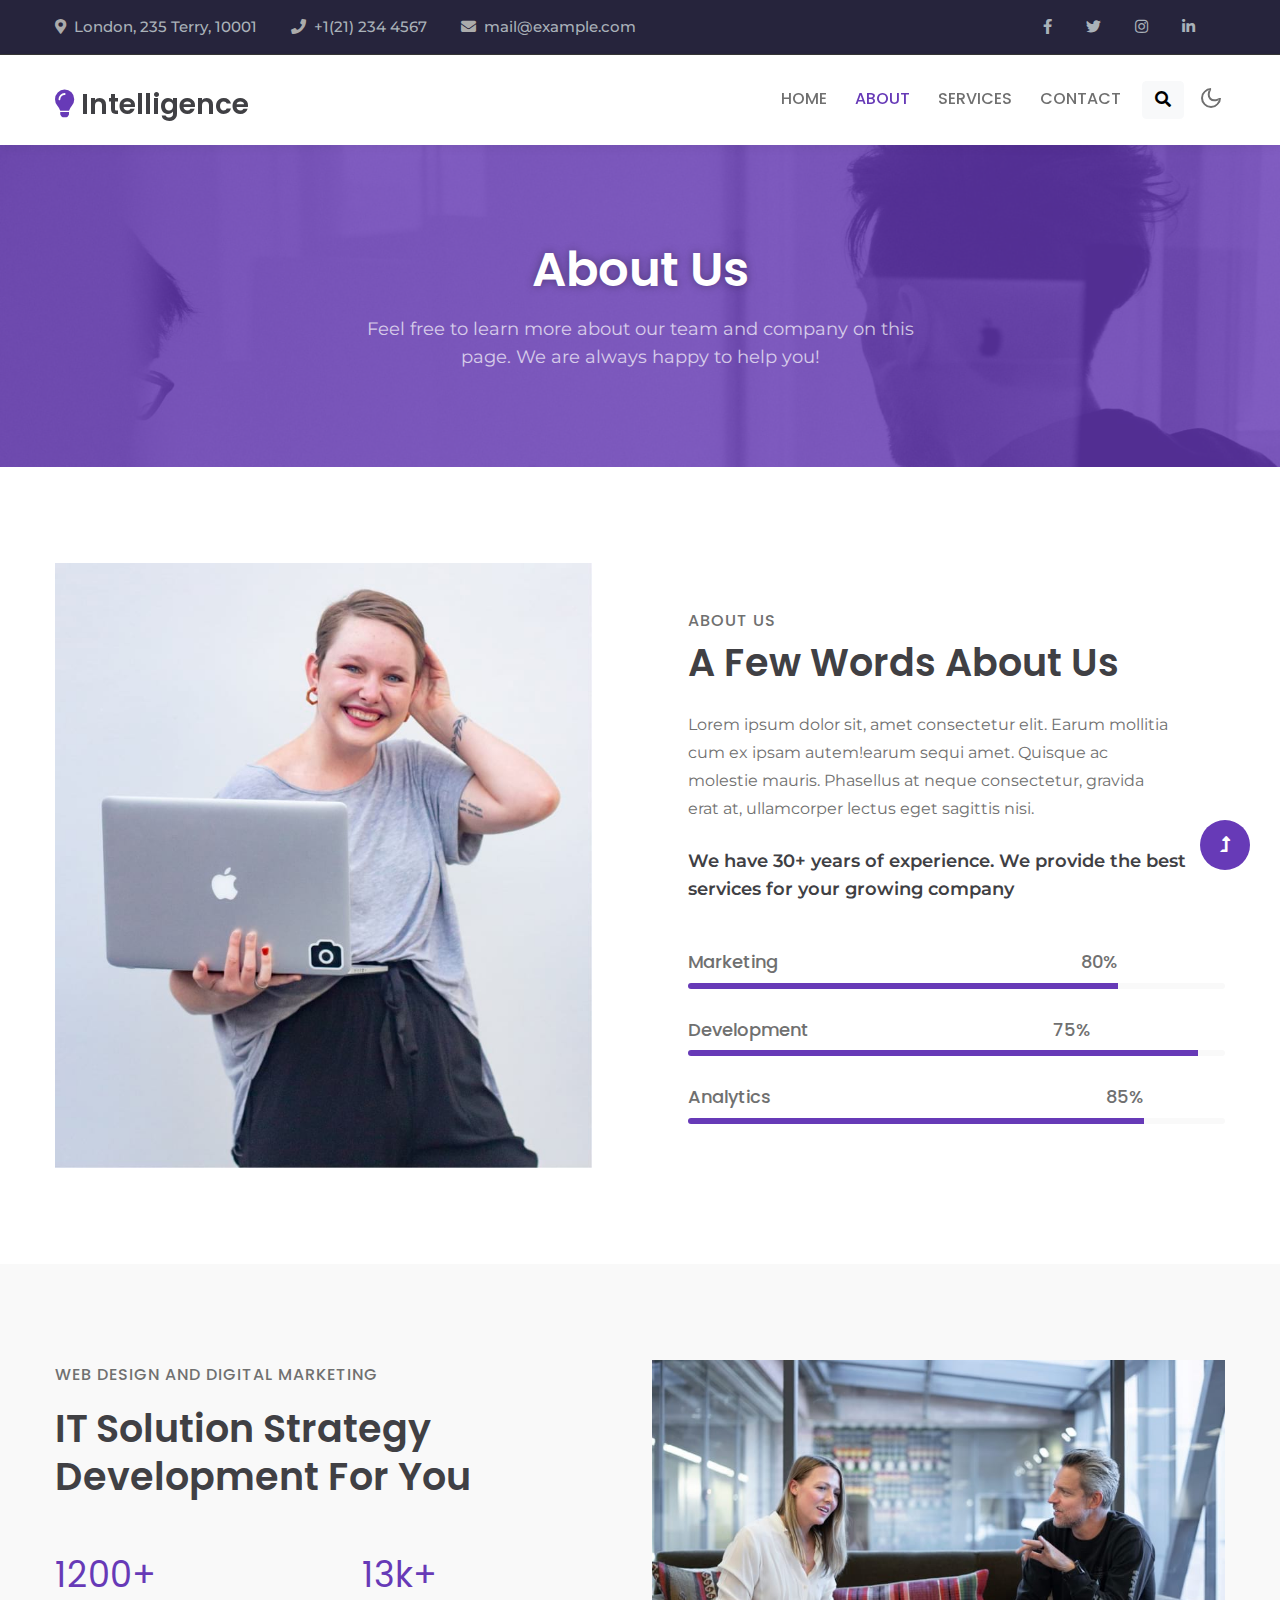
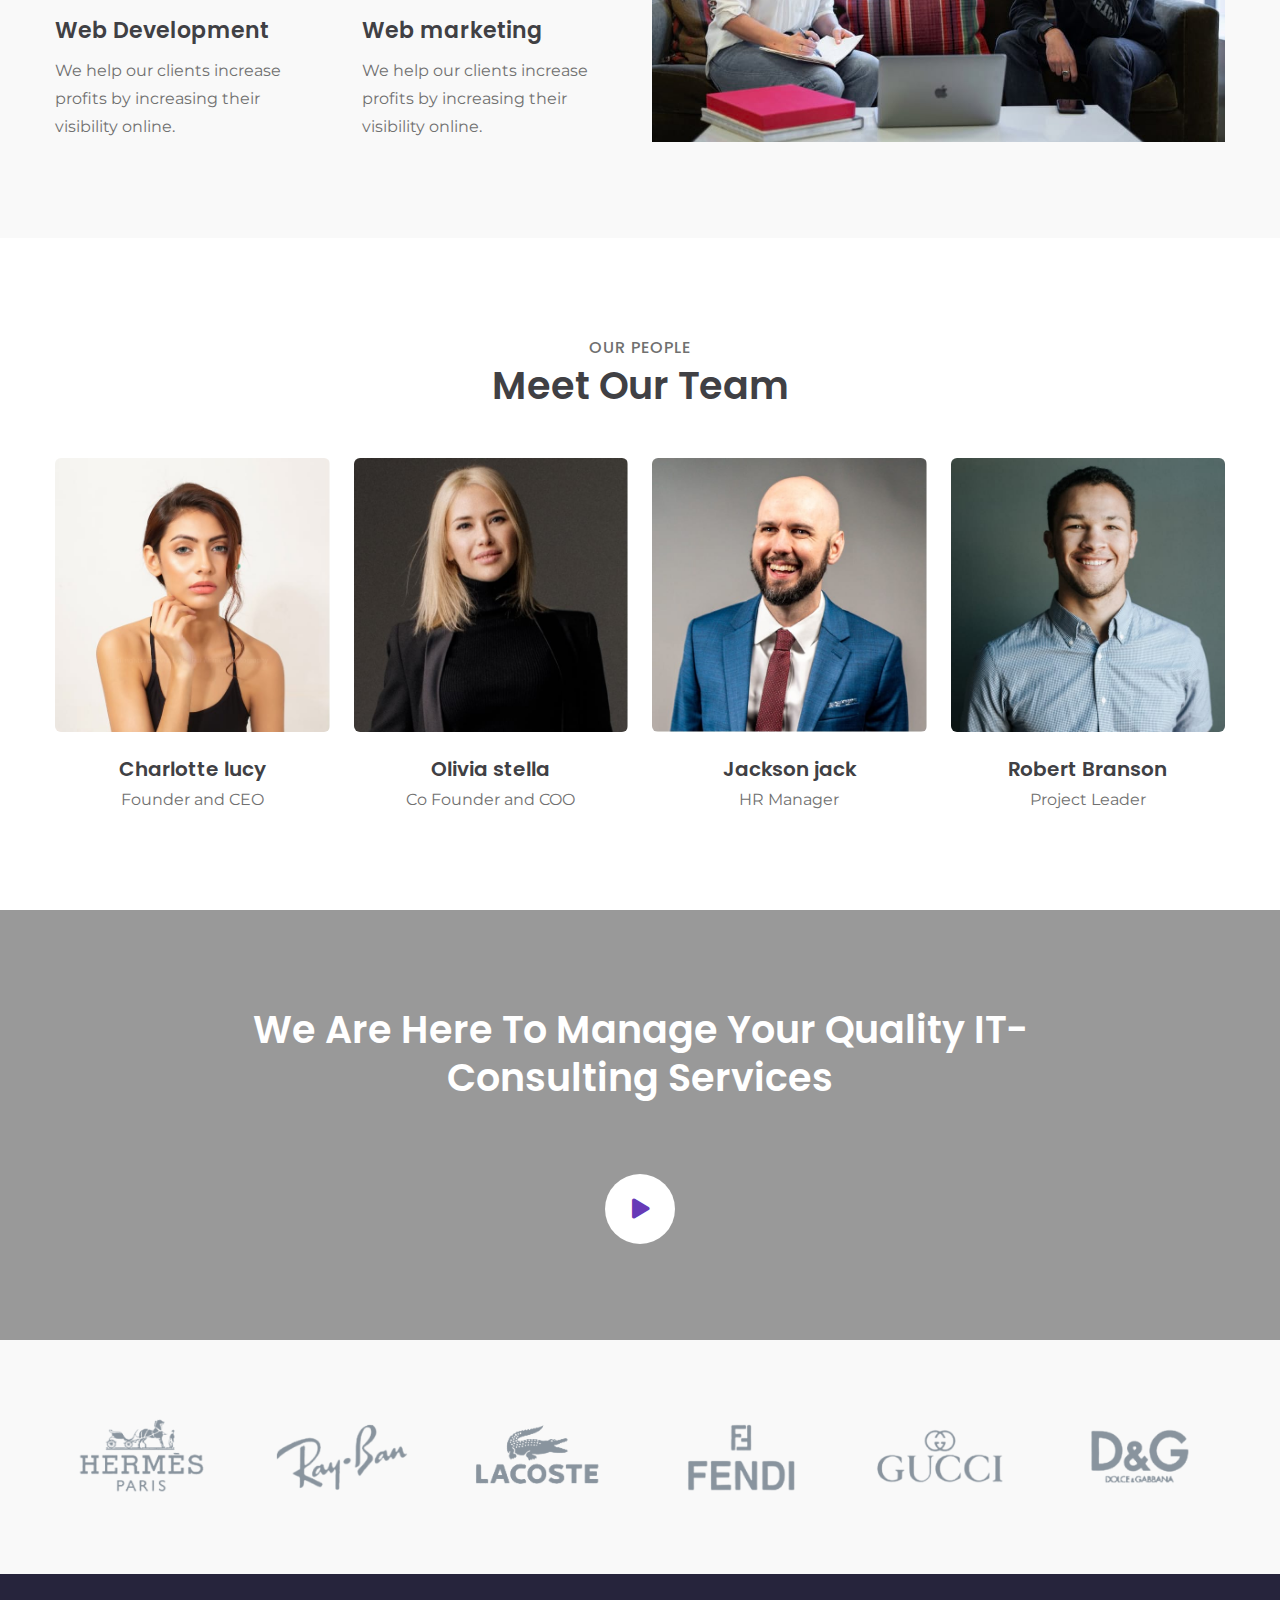
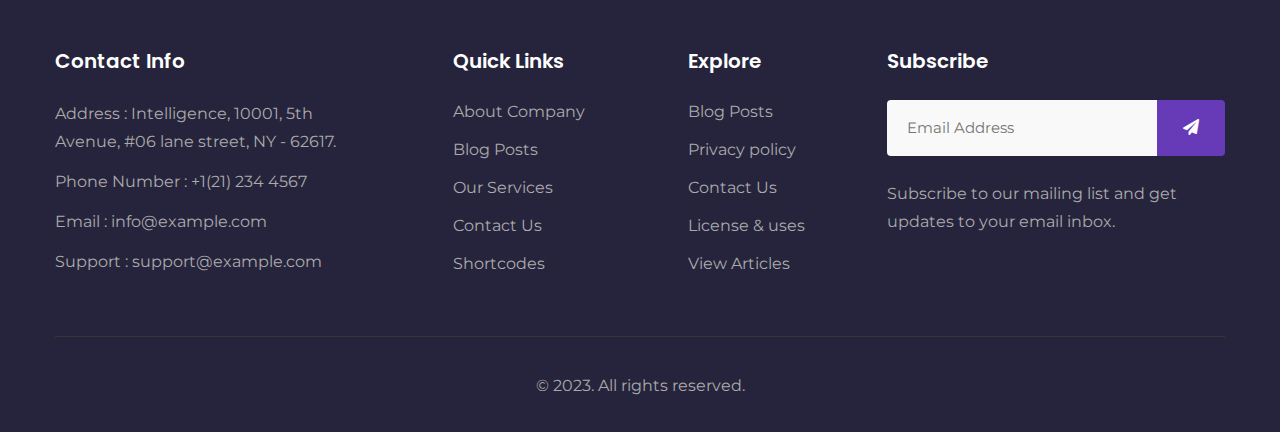
==== about.html @ ef7757e8 "first commit" ====
<!doctype html>
<html lang="en">

<head>
    <!-- Required meta tags -->
    <meta charset="utf-8">
    <meta name="viewport" content="width=device-width, initial-scale=1, shrink-to-fit=no">
    <title>Yaks Capital</title>

    <!-- google-fonts -->
    <link href="//fonts.googleapis.com/css2?family=Montserrat:wght@300;400;600&display=swap" rel="stylesheet">
    <link href="//fonts.googleapis.com/css2?family=Poppins:wght@200;300;500;700;900&display=swap"
        rel="stylesheet">
    <!-- //google-fonts -->

    <!-- Template CSS Style link -->
    <link rel="stylesheet" href="assets/css/style-liberty.css">

</head>

<body>

<!-- top header -->
<section class="w3l-top-header">
    <div class="container">
        <div class="top-content-w3ls d-flex align-items-center justify-content-between">
            <div class="top-headers">
                <ul>
                    <li>
                        <i class="fa fa-map-marker-alt"></i><a href="#address">London, 235 Terry, 10001</a>
                    </li>
                    <li>
                        <i class="fa fa-phone"></i><a href="tel:+1(21) 234 4567">+1(21) 234 4567</a>
                    </li>
                    <li>
                        <i class="fa fa-envelope"></i><a href="mailto:mail@example.com">mail@example.com</a>
                    </li>
                </ul>
            </div>
            <div class="top-headers top-headers-2">
                <ul>
                    <li>
                        <a href="#facebook"><span class="fab fa-facebook-f"></span></a>
                    </li>
                    <li>
                        <a href="#twitter"><span class="fab fa-twitter"></span></a>
                    </li>
                    <li>
                        <a href="#instagram"><span class="fab fa-instagram"></span></a>
                </li>
                <li class=" mr-0">
                        <a href="#linkedin"><span class="fab fa-linkedin-in"></span></a>
                    </li>
                </ul>
            </div>
        </div>
    </div>
</section>
<!-- //top header -->

<!--header-->
<header id="site-header" class="fixed-top">
    <div class="container">
        <nav class="navbar navbar-expand-lg stroke">
            <h1>
                <a class="navbar-brand" href="index.html">
                    <span class="fa fa-lightbulb"></span> Intelligence
                </a>
            </h1>
            <!-- if logo is image enable this   
            <a class="navbar-brand" href="#index.html">
                <img src="image-path" alt="Your logo" title="Your logo" style="height:35px;" />
            </a> -->
            <button class="navbar-toggler  collapsed bg-gradient" type="button" data-bs-toggle="collapse"
                data-bs-target="#navbarTogglerDemo02" aria-controls="navbarTogglerDemo02" aria-expanded="false"
                aria-label="Toggle navigation">
                <span class="navbar-toggler-icon fa icon-expand fa-bars"></span>
                <span class="navbar-toggler-icon fa icon-close fa-times"></span>
            </button>

            <div class="collapse navbar-collapse" id="navbarTogglerDemo02">
                <ul class="navbar-nav ms-lg-auto">
                    <li class="nav-item">
                        <a class="nav-link" href="index.html">Home <span class="sr-only">(current)</span></a>
                    </li>
                    <li class="nav-item active">
                        <a class="nav-link" href="about.html">About</a>
                    </li>
                    <li class="nav-item">
                        <a class="nav-link" href="services.html">Services</a>
                    </li>
                    <li class="nav-item">
                        <a class="nav-link" href="contact.html">Contact</a>
                    </li>

                    <!--/search-right-->
                    <ul class="header-search">
                        <li class="nav-item search-right">
                            <a href="#search" class="btn search-btn btn-light" title="search"><span class="fas fa-search" aria-hidden="true"></span></a>
                            <!-- search popup -->
                            <div id="search" class="pop-overlay">
                                <div class="popup">
                                    <h3 class="title-w3l two mb-4 text-left">Search Here</h3>
                                    <form action="#" method="GET" class="search-box d-sm-flex position-relative">
                                        <input type="search" placeholder="Enter Keyword here" name="search" required="required" autofocus="">
                                        <button type="submit" class="btn btn-style btn-primary"> Search</button>
                                    </form>
                                </div>
                                <a class="close" href="#close">×</a>
                            </div>
                            <!-- /search popup -->
                        </li>
                    </ul>
                    <!--//search-right-->
                </ul>
            </div>
            <!-- search button -->

            <!-- //search button -->

            <!-- toggle switch for light and dark theme -->
            <div class="cont-ser-position">
                <nav class="navigation">
                    <div class="theme-switch-wrapper">
                        <label class="theme-switch" for="checkbox">
                            <input type="checkbox" id="checkbox">
                            <div class="mode-container">
                                <i class="gg-sun"></i>
                                <i class="gg-moon"></i>
                            </div>
                        </label>
                    </div>
                </nav>
            </div>
            <!-- //toggle switch for light and dark theme -->
        </nav>
    </div>
</header>
<!--//header-->


<!-- about banner -->
<section class="w3l-about-breadcrumb text-center">
    <div class="breadcrumb-bg breadcrumb-bg-about py-5">
        <div class="container py-lg-5 py-md-4">
            <div class="banner-info-grid px-md-5">
                <h2 class="w3l-title-breadcrumb mb-3">About Us</h2>
                <p class="inner-page-para px-lg-5">Feel free to learn more about our team and company on this page. We are always happy to help you!</p>
            </div>
        </div>
    </div>
</section>
<!-- //about banner -->




<!-- About Section -->
<section class="w3l-content-6" id="skills">
    <div class="content-6-mian py-5">
        <div class="container py-lg-5 py-md-4 py-2">
            <div class="content-info-in row">
                <div class="content-gd col-lg-6 pe-lg-5">
                    <img src="assets/images/about4.jpg" alt="" class="img-fluid" />
                </div>
                <div class="content-gd col-lg-6 mt-lg-0 mt-5 align-self ps-lg-5">
                    <h6 class="w3l-title-small mb-1">About Us</h6>
                    <h3 class="w3l-title-main mb-lg-4 mb-3">A Few words about us</h3>
                    <p class="my-4 pe-lg-5">Lorem ipsum dolor sit, amet consectetur elit. Earum mollitia
                        cum ex ipsam autem!earum sequi amet. Quisque ac molestie mauris. Phasellus at neque
                        consectetur, gravida erat at, ullamcorper lectus eget sagittis nisi.</p>
                    <h5 class="w3l-subtitle mb-md-5 mb-4">We have 30+ years of experience. We provide the best services for your
                        growing company</h5>
                    <div class="progress-info info1">
                        <h6 class="progress-tittle">Marketing <span class="">80%</span></h6>
                        <div class="progress">
                            <div class="progress-bar progress-bar-striped" role="progressbar" style="width: 80%"
                                aria-valuenow="90" aria-valuemin="0" aria-valuemax="100">
                            </div>
                        </div>
                    </div>
                    <div class="progress-info info3">
                        <h6 class="progress-tittle">Development <span class="">75%</span>
                        </h6>
                        <div class="progress">
                            <div class="progress-bar progress-bar-striped" role="progressbar" style="width: 95%"
                                aria-valuenow="75" aria-valuemin="0" aria-valuemax="100">
                            </div>
                        </div>
                    </div>
                    <div class="progress-info info4 mb-0">
                        <h6 class="progress-tittle">Analytics <span class="">85%</span></h6>
                        <div class="progress">
                            <div class="progress-bar progress-bar-striped" role="progressbar" style="width: 85%"
                                aria-valuenow="95" aria-valuemin="0" aria-valuemax="100">
                            </div>
                        </div>
                    </div>
                </div>
            </div>
        </div>
    </div>
</section>
<!-- About Section -->


<section class="w3l-cwp py-5">
    <div class="container py-lg-5 py-md-4 py-2">
        <div class="row cwp23-content align-items-center">

            <div class="col-lg-6">
                <h5 class="w3l-title-small mb-3"> Web design and digital marketing </h5>
                <h3 class="w3l-title-main"> IT Solution Strategy Development for you </h3>

                <div class="cwp23-text-cols mt-lg-5 mt-4">

                    <div class="column">
                        <span><span class="counter mb-0">1200</span>+</span>
                        <h4>Web Development</h4>
                        <p>We help our clients increase profits by increasing their visibility online.</p>
                    </div>

                    <div class="column">
                        <span><span class="counter mb-0">13</span>k+</span>
                        <h4>Web marketing </h4>
                        <p>We help our clients increase profits by increasing their visibility online. </p>
                    </div>

                </div>
            </div>

            <div class="col-lg-6 cwp23-text align-self mt-lg-0 mt-md-5 mt-4 pr-md-3 pr-2">
                <img src="assets/images/about3.jpg" alt="" class="img-fluid">
            </div>
        </div>
    </div>
</section>


<!-- Team Section -->
<div class="team-area py-5" id="people">
    <div class="container py-lg-5 py-md-4 py-2">
        <div class="text-center">
            <h6 class="w3l-title-small"> Our People</h6>
            <h3 class="w3l-title-main"> Meet Our Team</h3>
        </div>
        <div class="row mt-lg-5 mt-4">
            <div class="col-lg-3 col-sm-6 col-xs-12">
                <div class="single-team">
                    <div class="img-area">
                        <img src="assets/images/team1.jpg" class="img-fluid" alt="">
                        <div class="social">
                            <ul class="list-inline">
                                <li><a href="#url"><i class="fab fa-facebook-f"></i></a></li>
                                <li><a href="#url"><i class="fab fa-twitter"></i></a></li>
                                <li><a href="#url"><i class="fab fa-pinterest"></i></a></li>
                            </ul>
                        </div>
                    </div>
                    <div class="img-text">
                        <h4>Charlotte lucy</h4>
                        <p>Founder and CEO</p>
                    </div>
                </div>
            </div>
            <div class="col-lg-3 col-sm-6 col-xs-12 mt-sm-0 mt-5">
                <div class="single-team">
                    <div class="img-area">
                        <img src="assets/images/team2.jpg" class="img-fluid" alt="">
                        <div class="social">
                            <ul class="list-inline">
                                <li><a href="#url"><i class="fab fa-facebook-f"></i></a></li>
                                <li><a href="#url"><i class="fab fa-twitter"></i></a></li>
                                <li><a href="#url"><i class="fab fa-linkedin-in"></i></a></li>
                            </ul>
                        </div>
                    </div>
                    <div class="img-text">
                        <h4>Olivia stella</h4>
                        <p>Co Founder and COO</p>
                    </div>
                </div>
            </div>
            <div class="col-lg-3 col-sm-6 col-xs-12 mt-lg-0 mt-5">
                <div class="single-team">
                    <div class="img-area">
                        <img src="assets/images/team3.jpg" class="img-fluid" alt="">
                        <div class="social">
                            <ul class="list-inline">
                                <li><a href="#url"><i class="fab fa-facebook-f"></i></a></li>
                                <li><a href="#url"><i class="fab fa-twitter"></i></a></li>
                                <li><a href="#url"><i class="fab fa-pinterest"></i></a></li>
                            </ul>
                        </div>
                    </div>
                    <div class="img-text">
                        <h4>Jackson jack</h4>
                        <p>HR Manager</p>
                    </div>
                </div>
            </div>
            <div class="col-lg-3 col-sm-6 col-xs-12 mt-lg-0 mt-5">
                <div class="single-team">
                    <div class="img-area">
                        <img src="assets/images/team4.jpg" class="img-fluid" alt="">
                        <div class="social">
                            <ul class="list-inline">
                                <li><a href="#url"><i class="fab fa-facebook-f"></i></a></li>
                                <li><a href="#url"><i class="fab fa-twitter"></i></a></li>
                                <li><a href="#url"><i class="fab fa-linkedin-in"></i></a></li>
                            </ul>
                        </div>
                    </div>
                    <div class="img-text">
                        <h4>Robert Branson</h4>
                        <p>Project Leader</p>
                    </div>
                </div>
            </div>
        </div>
    </div>
</div>
<!-- //Team Section -->


<section class="w3l-covers-14 py-5">
    <div class="container py-md-5 py-4">
        <div class="banner-play-w3 covers14-text text-center mx-auto" style="max-width:780px">
            <h3 class="w3l-title-main text-white">We Are Here To Manage
                your Quality IT-Consulting Services</h3>
            <div class="video-section mt-5 pt-lg-4">
                <!--//video-->
                <a href="#small-dialog" class="popup-with-zoom-anim play-view text-center pl-3">
                    <span class="video-play-icon">
                        <span class="fa fa-play"></span>
                    </span>
                </a>
                <!-- dialog itself, mfp-hide class is required to make dialog hidden -->
                <div id="small-dialog" class="zoom-anim-dialog mfp-hide">
                    <iframe src="https://player.vimeo.com/video/236931378" frameborder="0"
                        allow="autoplay; fullscreen" allowfullscreen></iframe>
                </div>
                <!--//video-->
            </div>
        </div>
    </div>
</section>


<!-- Company logos -->
<section class="company-logos ">
    <div class="container py-md-4">
        <div class="row py-5 justify-content-center">
            <div class="col-lg-2 col-md-3 col-4">
                <a href="#url">
                    <img src="assets/images/brand1.png" alt="" class="img-fluid">
                </a>
            </div>
            <div class="col-lg-2 col-md-3 col-4">
                <a href="#url">
                    <img src="assets/images/brand2.png" alt="" class="img-fluid">
                </a>
            </div>
            <div class="col-lg-2 col-md-3 col-4">
                <a href="#url">
                    <img src="assets/images/brand6.png" alt="" class="img-fluid">
                </a>
            </div>
            <div class="col-lg-2 col-md-3 col-4 mt-md-0 mt-4">
                <a href="#url">
                    <img src="assets/images/brand3.png" alt="" class="img-fluid">
                </a>
            </div>
            <div class="col-lg-2 col-md-3 col-4 mt-lg-0 mt-4">
                <a href="#url">
                    <img src="assets/images/brand4.png" alt="" class="img-fluid">
                </a>
            </div>
            <div class="col-lg-2 col-md-3 col-4 mt-lg-0 mt-4">
                <a href="#url">
                    <img src="assets/images/brand5.png" alt="" class="img-fluid">
                </a>
            </div>
        </div>
    </div>
</section>
<!-- //Company logos -->


<!-- footer block -->
<footer class="w3l-footer-29-main">
    <div class="footer-29 pt-5 pb-4">
        <div class="container pt-md-4">
            <div class="row footer-top-29">
                <div class="col-lg-4 col-md-6 footer-list-29">
                    <h6 class="footer-title-29">Contact Info </h6>
                    <p class="mb-2 pe-xl-5">Address : Intelligence, 10001, 5th Avenue, #06 lane street, NY - 62617.
                    </p>
                    <p class="mb-2">Phone Number : <a href="tel:+1(21) 234 4567">+1(21) 234 4567</a></p>
                    <p class="mb-2">Email : <a href="mailto:info@example.com">info@example.com</a></p>
                    <p class="mb-2">Support : <a href="mailto:support@example.com">support@example.com</a></p>
                </div>
                <div class="col-lg-2 col-md-3 col-6 footer-list-29 mt-md-0 mt-4">
                    <ul>
                        <h6 class="footer-title-29">Quick Links</h6>
                        <li><a href="about.html">About Company</a></li>
                        <li><a href="#blog">Blog Posts</a></li>
                        <li><a href="services.html">Our Services</a></li>
                        <li><a href="contact.html">Contact Us</a></li>
                        <li><a href="#shortcodes">Shortcodes</a></li>
                    </ul>
                </div>
                <div class="col-lg-2 col-md-3 col-6 ps-lg-5 ps-lg-4 footer-list-29 mt-md-0 mt-4">
                    <ul>
                        <h6 class="footer-title-29">Explore</h6>
                        <li><a href="#blog">Blog Posts</a></li>
                        <li><a href="#privacy">Privacy policy</a></li>
                        <li><a href="contact.html">Contact Us</a></li>
                        <li><a href="#license">License & uses</a></li>
                        <li><a href="#blog">View Articles</a></li>
                    </ul>
                </div>
                <div class="col-lg-4 col-md-6 footer-list-29 mt-lg-0 mt-4 ps-lg-5">
                    <h6 class="footer-title-29">Subscribe</h6>
                    <form action="#" class="subscribe d-flex" method="post">
                        <input type="email" name="email" placeholder="Email Address" required="">
                        <button class="button-style"><span class="fa fa-paper-plane"
                                aria-hidden="true"></span></button>
                    </form>
                    <p class="mt-4">Subscribe to our mailing list and get updates to your email inbox.</p>
                </div>
            </div>
            <!-- copyright -->
            <p class="copy-footer-29 text-center mt-5 pb-2">© 2023. All rights reserved. </p>
            <!-- //copyright -->
        </div>
    </div>
</footer>
<!-- //footer block -->




<!-- Js scripts -->
<!-- move top -->
<button onclick="topFunction()" id="movetop" title="Go to top">
    <span class="fas fa-level-up-alt" aria-hidden="true"></span>
</button>
<script>
    // When the user scrolls down 20px from the top of the document, show the button
    window.onscroll = function () {
        scrollFunction()
    };

    function scrollFunction() {
        if (document.body.scrollTop > 20 || document.documentElement.scrollTop > 20) {
            document.getElementById("movetop").style.display = "block";
        } else {
            document.getElementById("movetop").style.display = "none";
        }
    }

    // When the user clicks on the button, scroll to the top of the document
    function topFunction() {
        document.body.scrollTop = 0;
        document.documentElement.scrollTop = 0;
    }
</script>
<!-- //move top -->

<!-- common jquery plugin -->
<script src="assets/js/jquery-3.3.1.min.js"></script>
<!-- //common jquery plugin -->

<!-- theme switch js (light and dark)-->
<script src="assets/js/theme-change.js"></script>
<!-- //theme switch js (light and dark)-->

<!--/stats-number-counter-->
<script src="assets/js/jquery.waypoints.min.js"></script>
<script src="assets/js/jquery.countup.js"></script>
<script>
    $('.counter').countUp();

</script>
<!--//stats-number-counter-->

<!--/owlcarousel-->
<script src="assets/js/owl.carousel.js"></script>
<!-- //tesimonials-->
<script>
    $(document).ready(function() {
        $("#owl-demo1").owlCarousel({
            loop: true,
            nav: false,
            responsiveClass: true,
            responsive: {
                0: {
                    items: 1,
                    nav: false
                },
                736: {
                    items: 1,
                    nav: false
                }
            }
        })
    })

</script>
<!-- //tesimonials-->

<!-- magnific popup -->
<script src="assets/js/jquery.magnific-popup.min.js"></script>
<script>
    $(document).ready(function () {
        $('.popup-with-zoom-anim').magnificPopup({
            type: 'inline',

            fixedContentPos: false,
            fixedBgPos: true,

            overflowY: 'auto',

            closeBtnInside: true,
            preloader: false,

            midClick: true,
            removalDelay: 300,
            mainClass: 'my-mfp-zoom-in'
        });

        $('.popup-with-move-anim').magnificPopup({
            type: 'inline',

            fixedContentPos: false,
            fixedBgPos: true,

            overflowY: 'auto',

            closeBtnInside: true,
            preloader: false,

            midClick: true,
            removalDelay: 300,
            mainClass: 'my-mfp-slide-bottom'
        });
    });
</script>
<!-- //magnific popup -->

<!-- MENU-JS -->
<script>
    $(window).on("scroll", function () {
        var scroll = $(window).scrollTop();

        if (scroll >= 80) {
            $("#site-header").addClass("nav-fixed");
        } else {
            $("#site-header").removeClass("nav-fixed");
        }
    });

    //Main navigation Active Class Add Remove
    $(".navbar-toggler").on("click", function () {
        $("header").toggleClass("active");
    });
    $(document).on("ready", function () {
        if ($(window).width() > 991) {
            $("header").removeClass("active");
        }
        $(window).on("resize", function () {
            if ($(window).width() > 991) {
                $("header").removeClass("active");
            }
        });
    });
</script>
<!-- //MENU-JS -->

<!-- disable body scroll which navbar is in active -->
<script>
    $(function () {
        $('.navbar-toggler').click(function () {
            $('body').toggleClass('noscroll');
        })
    });
</script>
<!-- //disable body scroll which navbar is in active -->

<!--bootstrap-->
<script src="assets/js/bootstrap.min.js"></script>
<!-- //bootstrap-->
<!-- //Js scripts -->

</body>

</html>
---- assets/css/style-liberty.css ----
@charset "UTF-8";

:root {
  --bs-blue: #0d6efd;
  --bs-indigo: #6610f2;
  --bs-purple: #6f42c1 --bs-pink: #d63384;
  --bs-red: #dc3545;
  --bs-orange: #fd7e14;
  --bs-yellow: #ffc107;
  --bs-green: #198754;
  --bs-teal: #20c997;
  --bs-cyan: #0dcaf0;
  --bs-white: #fff;
  --bs-gray: #6c757d;
  --bs-gray-dark: #343a40;
  --bs-primary: #0d6efd;
  --bs-secondary: #6c757d;
  --bs-success: #198754;
  --bs-info: #0dcaf0;
  --bs-warning: #ffc107;
  --bs-danger: #dc3545;
  --bs-light: #f8f9fa;
  --bs-dark: #212529;
  --bs-font-sans-serif: system-ui, -apple-system, "Segoe UI", Roboto, "Helvetica Neue", Arial, "Noto Sans", "Liberation Sans", sans-serif, "Apple Color Emoji", "Segoe UI Emoji", "Segoe UI Symbol", "Noto Color Emoji";
  --bs-font-monospace: SFMono-Regular, Menlo, Monaco, Consolas, "Liberation Mono", "Courier New", monospace;
  --bs-gradient: linear-gradient(180deg, rgba(255, 255, 255, 0.15), rgba(255, 255, 255, 0))
}

*,
::after,
::before {
  box-sizing: border-box
}

@media (prefers-reduced-motion:no-preference) {
  :root {
    scroll-behavior: smooth
  }
}

body {
  margin: 0;
  font-family: 'Montserrat', sans-serif;
  font-size: 1rem;
  font-weight: 400;
  line-height: 1.5;
  color: #212529;
  background-color: #fff;
  -webkit-text-size-adjust: 100%;
  -webkit-tap-highlight-color: transparent
}

hr {
  margin: 1rem 0;
  color: inherit;
  background-color: currentColor;
  border: 0;
  opacity: .25
}

hr:not([size]) {
  height: 1px
}

.h1,
.h2,
.h3,
.h4,
.h5,
.h6,
h1,
h2,
h3,
h4,
h5,
h6 {
  margin-top: 0;
  margin-bottom: .5rem;
  font-weight: 700;
  line-height: 1.2
}

.h1,
h1 {
  font-size: calc(1.375rem + 1.5vw)
}

@media (min-width:1200px) {

  .h1,
  h1 {
    font-size: 2.5rem
  }
}

.h2,
h2 {
  font-size: calc(1.325rem + .9vw)
}

@media (min-width:1200px) {

  .h2,
  h2 {
    font-size: 2rem
  }
}

.h3,
h3 {
  font-size: calc(1.3rem + .6vw)
}

@media (min-width:1200px) {

  .h3,
  h3 {
    font-size: 1.75rem
  }
}

.h4,
h4 {
  font-size: calc(1.275rem + .3vw)
}

@media (min-width:1200px) {

  .h4,
  h4 {
    font-size: 1.5rem
  }
}

.h5,
h5 {
  font-size: 1.25rem
}

.h6,
h6 {
  font-size: 1rem
}

p {
  margin-top: 0;
  margin-bottom: 1rem
}

abbr[data-bs-original-title],
abbr[title] {
  -webkit-text-decoration: underline dotted;
  text-decoration: underline dotted;
  cursor: help;
  -webkit-text-decoration-skip-ink: none;
  text-decoration-skip-ink: none
}

address {
  margin-bottom: 1rem;
  font-style: normal;
  line-height: inherit
}

ol,
ul {
  padding-left: 2rem
}

dl,
ol,
ul {
  margin-top: 0;
  margin-bottom: 1rem
}

ol ol,
ol ul,
ul ol,
ul ul {
  margin-bottom: 0
}

dt {
  font-weight: 700
}

dd {
  margin-bottom: .5rem;
  margin-left: 0
}

blockquote {
  margin: 0 0 1rem
}

b,
strong {
  font-weight: bolder
}

.small,
small {
  font-size: .875em
}

.mark,
mark {
  padding: .2em;
  background-color: #fcf8e3
}

sub,
sup {
  position: relative;
  font-size: .75em;
  line-height: 0;
  vertical-align: baseline
}

sub {
  bottom: -.25em
}

sup {
  top: -.5em
}

a {
  color: var(--primary-color);
  text-decoration: underline;

}

a:hover {
  color: var(--primary-color);
}

a:not([href]):not([class]),
a:not([href]):not([class]):hover {
  color: inherit;
  text-decoration: none
}

code,
kbd,
pre,
samp {
  font-family: 'Sarabun', sans-serif;
  font-size: 1em;
  direction: ltr;
  unicode-bidi: bidi-override
}

pre {
  display: block;
  margin-top: 0;
  margin-bottom: 1rem;
  overflow: auto;
  font-size: .875em
}

pre code {
  font-size: inherit;
  color: inherit;
  word-break: normal
}

code {
  font-size: .875em;
  color: #d63384;
  word-wrap: break-word
}

a>code {
  color: inherit
}

kbd {
  padding: .2rem .4rem;
  font-size: .875em;
  color: #fff;
  background-color: #212529;
  border-radius: .2rem
}

kbd kbd {
  padding: 0;
  font-size: 1em;
  font-weight: 700
}

figure {
  margin: 0 0 1rem
}

img,
svg {
  vertical-align: middle
}

table {
  caption-side: bottom;
  border-collapse: collapse
}

caption {
  padding-top: .5rem;
  padding-bottom: .5rem;
  color: #6c757d;
  text-align: left
}

th {
  text-align: inherit;
  text-align: -webkit-match-parent
}

tbody,
td,
tfoot,
th,
thead,
tr {
  border-color: inherit;
  border-style: solid;
  border-width: 0
}

label {
  display: inline-block
}

button {
  border-radius: 0
}

button:focus:not(:focus-visible) {
  outline: 0
}

button,
input,
optgroup,
select,
textarea {
  margin: 0;
  font-family: 'Montserrat', sans-serif;
  font-size: inherit;
  line-height: inherit
}

button,
select {
  text-transform: none
}

[role=button] {
  cursor: pointer
}

select {
  word-wrap: normal
}

select:disabled {
  opacity: 1
}

[list]::-webkit-calendar-picker-indicator {
  display: none
}

[type=button],
[type=reset],
[type=submit],
button {
  -webkit-appearance: button
}

[type=button]:not(:disabled),
[type=reset]:not(:disabled),
[type=submit]:not(:disabled),
button:not(:disabled) {
  cursor: pointer
}

::-moz-focus-inner {
  padding: 0;
  border-style: none
}

textarea {
  resize: vertical
}

fieldset {
  min-width: 0;
  padding: 0;
  margin: 0;
  border: 0
}

legend {
  float: left;
  width: 100%;
  padding: 0;
  margin-bottom: .5rem;
  font-size: calc(1.275rem + .3vw);
  line-height: inherit
}

@media (min-width:1200px) {
  legend {
    font-size: 1.5rem
  }
}

legend+* {
  clear: left
}

::-webkit-datetime-edit-day-field,
::-webkit-datetime-edit-fields-wrapper,
::-webkit-datetime-edit-hour-field,
::-webkit-datetime-edit-minute,
::-webkit-datetime-edit-month-field,
::-webkit-datetime-edit-text,
::-webkit-datetime-edit-year-field {
  padding: 0
}

::-webkit-inner-spin-button {
  height: auto
}

[type=search] {
  outline-offset: -2px;
  -webkit-appearance: textfield
}

::-webkit-search-decoration {
  -webkit-appearance: none
}

::-webkit-color-swatch-wrapper {
  padding: 0
}

::file-selector-button {
  font: inherit
}

::-webkit-file-upload-button {
  font: inherit;
  -webkit-appearance: button
}

output {
  display: inline-block
}

iframe {
  border: 0
}

summary {
  display: list-item;
  cursor: pointer
}

progress {
  vertical-align: baseline
}

[hidden] {
  display: none !important
}

.lead {
  font-size: 1.25rem;
  font-weight: 300
}

.display-1 {
  font-size: calc(1.625rem + 4.5vw);
  font-weight: 300;
  line-height: 1.2
}

@media (min-width:1200px) {
  .display-1 {
    font-size: 5rem
  }
}

.display-2 {
  font-size: calc(1.575rem + 3.9vw);
  font-weight: 300;
  line-height: 1.2
}

@media (min-width:1200px) {
  .display-2 {
    font-size: 4.5rem
  }
}

.display-3 {
  font-size: calc(1.525rem + 3.3vw);
  font-weight: 300;
  line-height: 1.2
}

@media (min-width:1200px) {
  .display-3 {
    font-size: 4rem
  }
}

.display-4 {
  font-size: calc(1.475rem + 2.7vw);
  font-weight: 300;
  line-height: 1.2
}

@media (min-width:1200px) {
  .display-4 {
    font-size: 3.5rem
  }
}

.display-5 {
  font-size: calc(1.425rem + 2.1vw);
  font-weight: 300;
  line-height: 1.2
}

@media (min-width:1200px) {
  .display-5 {
    font-size: 3rem
  }
}

.display-6 {
  font-size: calc(1.375rem + 1.5vw);
  font-weight: 300;
  line-height: 1.2
}

@media (min-width:1200px) {
  .display-6 {
    font-size: 2.5rem
  }
}

.list-unstyled {
  padding-left: 0;
  list-style: none
}

.list-inline {
  padding-left: 0;
  list-style: none
}

.list-inline-item {
  display: inline-block
}

.list-inline-item:not(:last-child) {
  margin-right: .5rem
}

.initialism {
  font-size: .875em;
  text-transform: uppercase
}

.blockquote {
  margin-bottom: 1rem;
  font-size: 1.25rem
}

.blockquote> :last-child {
  margin-bottom: 0
}

.blockquote-footer {
  margin-top: -1rem;
  margin-bottom: 1rem;
  font-size: .875em;
  color: #6c757d
}

.blockquote-footer::before {
  content: "— "
}

.img-fluid {
  max-width: 100%;
  height: auto
}

.img-thumbnail {
  padding: .25rem;
  background-color: #fff;
  border: 1px solid #dee2e6;
  border-radius: .25rem;
  max-width: 100%;
  height: auto
}

.figure {
  display: inline-block
}

.figure-img {
  margin-bottom: .5rem;
  line-height: 1
}

.figure-caption {
  font-size: .875em;
  color: #6c757d
}

.container,
.container-fluid,
.container-lg,
.container-md,
.container-sm,
.container-xl,
.container-xxl {
  width: 100%;
  padding-right: var(--bs-gutter-x, .75rem);
  padding-left: var(--bs-gutter-x, .75rem);
  margin-right: auto;
  margin-left: auto
}

@media (min-width:576px) {

  .container,
  .container-sm {
    max-width: 540px
  }
}

@media (min-width:768px) {

  .container,
  .container-md,
  .container-sm {
    max-width: 720px
  }
}

@media (min-width:992px) {

  .container,
  .container-lg,
  .container-md,
  .container-sm {
    max-width: 960px
  }
}

@media (min-width:1200px) {

  .container,
  .container-lg,
  .container-md,
  .container-sm,
  .container-xl {
    max-width: 1140px
  }
}

@media (min-width:1400px) {

  .container,
  .container-lg,
  .container-md,
  .container-sm,
  .container-xl,
  .container-xxl {
    max-width: 1320px
  }
}

.row {
  --bs-gutter-x: 1.5rem;
  --bs-gutter-y: 0;
  display: flex;
  flex-wrap: wrap;
  margin-top: calc(var(--bs-gutter-y) * -1);
  margin-right: calc(var(--bs-gutter-x)/ -2);
  margin-left: calc(var(--bs-gutter-x)/ -2)
}

.row>* {
  flex-shrink: 0;
  width: 100%;
  max-width: 100%;
  padding-right: calc(var(--bs-gutter-x)/ 2);
  padding-left: calc(var(--bs-gutter-x)/ 2);
  margin-top: var(--bs-gutter-y)
}

.col {
  flex: 1 0 0%
}

.row-cols-auto>* {
  flex: 0 0 auto;
  width: auto
}

.row-cols-1>* {
  flex: 0 0 auto;
  width: 100%
}

.row-cols-2>* {
  flex: 0 0 auto;
  width: 50%
}

.row-cols-3>* {
  flex: 0 0 auto;
  width: 33.3333333333%
}

.row-cols-4>* {
  flex: 0 0 auto;
  width: 25%
}

.row-cols-5>* {
  flex: 0 0 auto;
  width: 20%
}

.row-cols-6>* {
  flex: 0 0 auto;
  width: 16.6666666667%
}

.col-auto {
  flex: 0 0 auto;
  width: auto
}

.col-1 {
  flex: 0 0 auto;
  width: 8.3333333333%
}

.col-2 {
  flex: 0 0 auto;
  width: 16.6666666667%
}

.col-3 {
  flex: 0 0 auto;
  width: 25%
}

.col-4 {
  flex: 0 0 auto;
  width: 33.3333333333%
}

.col-5 {
  flex: 0 0 auto;
  width: 41.6666666667%
}

.col-6 {
  flex: 0 0 auto;
  width: 50%
}

.col-7 {
  flex: 0 0 auto;
  width: 58.3333333333%
}

.col-8 {
  flex: 0 0 auto;
  width: 66.6666666667%
}

.col-9 {
  flex: 0 0 auto;
  width: 75%
}

.col-10 {
  flex: 0 0 auto;
  width: 83.3333333333%
}

.col-11 {
  flex: 0 0 auto;
  width: 91.6666666667%
}

.col-12 {
  flex: 0 0 auto;
  width: 100%
}

.offset-1 {
  margin-left: 8.3333333333%
}

.offset-2 {
  margin-left: 16.6666666667%
}

.offset-3 {
  margin-left: 25%
}

.offset-4 {
  margin-left: 33.3333333333%
}

.offset-5 {
  margin-left: 41.6666666667%
}

.offset-6 {
  margin-left: 50%
}

.offset-7 {
  margin-left: 58.3333333333%
}

.offset-8 {
  margin-left: 66.6666666667%
}

.offset-9 {
  margin-left: 75%
}

.offset-10 {
  margin-left: 83.3333333333%
}

.offset-11 {
  margin-left: 91.6666666667%
}

.g-0,
.gx-0 {
  --bs-gutter-x: 0
}

.g-0,
.gy-0 {
  --bs-gutter-y: 0
}

.g-1,
.gx-1 {
  --bs-gutter-x: 0.25rem
}

.g-1,
.gy-1 {
  --bs-gutter-y: 0.25rem
}

.g-2,
.gx-2 {
  --bs-gutter-x: 0.5rem
}

.g-2,
.gy-2 {
  --bs-gutter-y: 0.5rem
}

.g-3,
.gx-3 {
  --bs-gutter-x: 1rem
}

.g-3,
.gy-3 {
  --bs-gutter-y: 1rem
}

.g-4,
.gx-4 {
  --bs-gutter-x: 1.5rem
}

.g-4,
.gy-4 {
  --bs-gutter-y: 1.5rem
}

.g-5,
.gx-5 {
  --bs-gutter-x: 3rem
}

.g-5,
.gy-5 {
  --bs-gutter-y: 3rem
}

@media (min-width:576px) {
  .col-sm {
    flex: 1 0 0%
  }

  .row-cols-sm-auto>* {
    flex: 0 0 auto;
    width: auto
  }

  .row-cols-sm-1>* {
    flex: 0 0 auto;
    width: 100%
  }

  .row-cols-sm-2>* {
    flex: 0 0 auto;
    width: 50%
  }

  .row-cols-sm-3>* {
    flex: 0 0 auto;
    width: 33.3333333333%
  }

  .row-cols-sm-4>* {
    flex: 0 0 auto;
    width: 25%
  }

  .row-cols-sm-5>* {
    flex: 0 0 auto;
    width: 20%
  }

  .row-cols-sm-6>* {
    flex: 0 0 auto;
    width: 16.6666666667%
  }

  .col-sm-auto {
    flex: 0 0 auto;
    width: auto
  }

  .col-sm-1 {
    flex: 0 0 auto;
    width: 8.3333333333%
  }

  .col-sm-2 {
    flex: 0 0 auto;
    width: 16.6666666667%
  }

  .col-sm-3 {
    flex: 0 0 auto;
    width: 25%
  }

  .col-sm-4 {
    flex: 0 0 auto;
    width: 33.3333333333%
  }

  .col-sm-5 {
    flex: 0 0 auto;
    width: 41.6666666667%
  }

  .col-sm-6 {
    flex: 0 0 auto;
    width: 50%
  }

  .col-sm-7 {
    flex: 0 0 auto;
    width: 58.3333333333%
  }

  .col-sm-8 {
    flex: 0 0 auto;
    width: 66.6666666667%
  }

  .col-sm-9 {
    flex: 0 0 auto;
    width: 75%
  }

  .col-sm-10 {
    flex: 0 0 auto;
    width: 83.3333333333%
  }

  .col-sm-11 {
    flex: 0 0 auto;
    width: 91.6666666667%
  }

  .col-sm-12 {
    flex: 0 0 auto;
    width: 100%
  }

  .offset-sm-0 {
    margin-left: 0
  }

  .offset-sm-1 {
    margin-left: 8.3333333333%
  }

  .offset-sm-2 {
    margin-left: 16.6666666667%
  }

  .offset-sm-3 {
    margin-left: 25%
  }

  .offset-sm-4 {
    margin-left: 33.3333333333%
  }

  .offset-sm-5 {
    margin-left: 41.6666666667%
  }

  .offset-sm-6 {
    margin-left: 50%
  }

  .offset-sm-7 {
    margin-left: 58.3333333333%
  }

  .offset-sm-8 {
    margin-left: 66.6666666667%
  }

  .offset-sm-9 {
    margin-left: 75%
  }

  .offset-sm-10 {
    margin-left: 83.3333333333%
  }

  .offset-sm-11 {
    margin-left: 91.6666666667%
  }

  .g-sm-0,
  .gx-sm-0 {
    --bs-gutter-x: 0
  }

  .g-sm-0,
  .gy-sm-0 {
    --bs-gutter-y: 0
  }

  .g-sm-1,
  .gx-sm-1 {
    --bs-gutter-x: 0.25rem
  }

  .g-sm-1,
  .gy-sm-1 {
    --bs-gutter-y: 0.25rem
  }

  .g-sm-2,
  .gx-sm-2 {
    --bs-gutter-x: 0.5rem
  }

  .g-sm-2,
  .gy-sm-2 {
    --bs-gutter-y: 0.5rem
  }

  .g-sm-3,
  .gx-sm-3 {
    --bs-gutter-x: 1rem
  }

  .g-sm-3,
  .gy-sm-3 {
    --bs-gutter-y: 1rem
  }

  .g-sm-4,
  .gx-sm-4 {
    --bs-gutter-x: 1.5rem
  }

  .g-sm-4,
  .gy-sm-4 {
    --bs-gutter-y: 1.5rem
  }

  .g-sm-5,
  .gx-sm-5 {
    --bs-gutter-x: 3rem
  }

  .g-sm-5,
  .gy-sm-5 {
    --bs-gutter-y: 3rem
  }
}

@media (min-width:768px) {
  .col-md {
    flex: 1 0 0%
  }

  .row-cols-md-auto>* {
    flex: 0 0 auto;
    width: auto
  }

  .row-cols-md-1>* {
    flex: 0 0 auto;
    width: 100%
  }

  .row-cols-md-2>* {
    flex: 0 0 auto;
    width: 50%
  }

  .row-cols-md-3>* {
    flex: 0 0 auto;
    width: 33.3333333333%
  }

  .row-cols-md-4>* {
    flex: 0 0 auto;
    width: 25%
  }

  .row-cols-md-5>* {
    flex: 0 0 auto;
    width: 20%
  }

  .row-cols-md-6>* {
    flex: 0 0 auto;
    width: 16.6666666667%
  }

  .col-md-auto {
    flex: 0 0 auto;
    width: auto
  }

  .col-md-1 {
    flex: 0 0 auto;
    width: 8.3333333333%
  }

  .col-md-2 {
    flex: 0 0 auto;
    width: 16.6666666667%
  }

  .col-md-3 {
    flex: 0 0 auto;
    width: 25%
  }

  .col-md-4 {
    flex: 0 0 auto;
    width: 33.3333333333%
  }

  .col-md-5 {
    flex: 0 0 auto;
    width: 41.6666666667%
  }

  .col-md-6 {
    flex: 0 0 auto;
    width: 50%
  }

  .col-md-7 {
    flex: 0 0 auto;
    width: 58.3333333333%
  }

  .col-md-8 {
    flex: 0 0 auto;
    width: 66.6666666667%
  }

  .col-md-9 {
    flex: 0 0 auto;
    width: 75%
  }

  .col-md-10 {
    flex: 0 0 auto;
    width: 83.3333333333%
  }

  .col-md-11 {
    flex: 0 0 auto;
    width: 91.6666666667%
  }

  .col-md-12 {
    flex: 0 0 auto;
    width: 100%
  }

  .offset-md-0 {
    margin-left: 0
  }

  .offset-md-1 {
    margin-left: 8.3333333333%
  }

  .offset-md-2 {
    margin-left: 16.6666666667%
  }

  .offset-md-3 {
    margin-left: 25%
  }

  .offset-md-4 {
    margin-left: 33.3333333333%
  }

  .offset-md-5 {
    margin-left: 41.6666666667%
  }

  .offset-md-6 {
    margin-left: 50%
  }

  .offset-md-7 {
    margin-left: 58.3333333333%
  }

  .offset-md-8 {
    margin-left: 66.6666666667%
  }

  .offset-md-9 {
    margin-left: 75%
  }

  .offset-md-10 {
    margin-left: 83.3333333333%
  }

  .offset-md-11 {
    margin-left: 91.6666666667%
  }

  .g-md-0,
  .gx-md-0 {
    --bs-gutter-x: 0
  }

  .g-md-0,
  .gy-md-0 {
    --bs-gutter-y: 0
  }

  .g-md-1,
  .gx-md-1 {
    --bs-gutter-x: 0.25rem
  }

  .g-md-1,
  .gy-md-1 {
    --bs-gutter-y: 0.25rem
  }

  .g-md-2,
  .gx-md-2 {
    --bs-gutter-x: 0.5rem
  }

  .g-md-2,
  .gy-md-2 {
    --bs-gutter-y: 0.5rem
  }

  .g-md-3,
  .gx-md-3 {
    --bs-gutter-x: 1rem
  }

  .g-md-3,
  .gy-md-3 {
    --bs-gutter-y: 1rem
  }

  .g-md-4,
  .gx-md-4 {
    --bs-gutter-x: 1.5rem
  }

  .g-md-4,
  .gy-md-4 {
    --bs-gutter-y: 1.5rem
  }

  .g-md-5,
  .gx-md-5 {
    --bs-gutter-x: 3rem
  }

  .g-md-5,
  .gy-md-5 {
    --bs-gutter-y: 3rem
  }
}

@media (min-width:992px) {
  .col-lg {
    flex: 1 0 0%
  }

  .row-cols-lg-auto>* {
    flex: 0 0 auto;
    width: auto
  }

  .row-cols-lg-1>* {
    flex: 0 0 auto;
    width: 100%
  }

  .row-cols-lg-2>* {
    flex: 0 0 auto;
    width: 50%
  }

  .row-cols-lg-3>* {
    flex: 0 0 auto;
    width: 33.3333333333%
  }

  .row-cols-lg-4>* {
    flex: 0 0 auto;
    width: 25%
  }

  .row-cols-lg-5>* {
    flex: 0 0 auto;
    width: 20%
  }

  .row-cols-lg-6>* {
    flex: 0 0 auto;
    width: 16.6666666667%
  }

  .col-lg-auto {
    flex: 0 0 auto;
    width: auto
  }

  .col-lg-1 {
    flex: 0 0 auto;
    width: 8.3333333333%
  }

  .col-lg-2 {
    flex: 0 0 auto;
    width: 16.6666666667%
  }

  .col-lg-3 {
    flex: 0 0 auto;
    width: 25%
  }

  .col-lg-4 {
    flex: 0 0 auto;
    width: 33.3333333333%
  }

  .col-lg-5 {
    flex: 0 0 auto;
    width: 41.6666666667%
  }

  .col-lg-6 {
    flex: 0 0 auto;
    width: 50%
  }

  .col-lg-7 {
    flex: 0 0 auto;
    width: 58.3333333333%
  }

  .col-lg-8 {
    flex: 0 0 auto;
    width: 66.6666666667%
  }

  .col-lg-9 {
    flex: 0 0 auto;
    width: 75%
  }

  .col-lg-10 {
    flex: 0 0 auto;
    width: 83.3333333333%
  }

  .col-lg-11 {
    flex: 0 0 auto;
    width: 91.6666666667%
  }

  .col-lg-12 {
    flex: 0 0 auto;
    width: 100%
  }

  .offset-lg-0 {
    margin-left: 0
  }

  .offset-lg-1 {
    margin-left: 8.3333333333%
  }

  .offset-lg-2 {
    margin-left: 16.6666666667%
  }

  .offset-lg-3 {
    margin-left: 25%
  }

  .offset-lg-4 {
    margin-left: 33.3333333333%
  }

  .offset-lg-5 {
    margin-left: 41.6666666667%
  }

  .offset-lg-6 {
    margin-left: 50%
  }

  .offset-lg-7 {
    margin-left: 58.3333333333%
  }

  .offset-lg-8 {
    margin-left: 66.6666666667%
  }

  .offset-lg-9 {
    margin-left: 75%
  }

  .offset-lg-10 {
    margin-left: 83.3333333333%
  }

  .offset-lg-11 {
    margin-left: 91.6666666667%
  }

  .g-lg-0,
  .gx-lg-0 {
    --bs-gutter-x: 0
  }

  .g-lg-0,
  .gy-lg-0 {
    --bs-gutter-y: 0
  }

  .g-lg-1,
  .gx-lg-1 {
    --bs-gutter-x: 0.25rem
  }

  .g-lg-1,
  .gy-lg-1 {
    --bs-gutter-y: 0.25rem
  }

  .g-lg-2,
  .gx-lg-2 {
    --bs-gutter-x: 0.5rem
  }

  .g-lg-2,
  .gy-lg-2 {
    --bs-gutter-y: 0.5rem
  }

  .g-lg-3,
  .gx-lg-3 {
    --bs-gutter-x: 1rem
  }

  .g-lg-3,
  .gy-lg-3 {
    --bs-gutter-y: 1rem
  }

  .g-lg-4,
  .gx-lg-4 {
    --bs-gutter-x: 1.5rem
  }

  .g-lg-4,
  .gy-lg-4 {
    --bs-gutter-y: 1.5rem
  }

  .g-lg-5,
  .gx-lg-5 {
    --bs-gutter-x: 3rem
  }

  .g-lg-5,
  .gy-lg-5 {
    --bs-gutter-y: 3rem
  }
}

@media (min-width:1200px) {
  .col-xl {
    flex: 1 0 0%
  }

  .row-cols-xl-auto>* {
    flex: 0 0 auto;
    width: auto
  }

  .row-cols-xl-1>* {
    flex: 0 0 auto;
    width: 100%
  }

  .row-cols-xl-2>* {
    flex: 0 0 auto;
    width: 50%
  }

  .row-cols-xl-3>* {
    flex: 0 0 auto;
    width: 33.3333333333%
  }

  .row-cols-xl-4>* {
    flex: 0 0 auto;
    width: 25%
  }

  .row-cols-xl-5>* {
    flex: 0 0 auto;
    width: 20%
  }

  .row-cols-xl-6>* {
    flex: 0 0 auto;
    width: 16.6666666667%
  }

  .col-xl-auto {
    flex: 0 0 auto;
    width: auto
  }

  .col-xl-1 {
    flex: 0 0 auto;
    width: 8.3333333333%
  }

  .col-xl-2 {
    flex: 0 0 auto;
    width: 16.6666666667%
  }

  .col-xl-3 {
    flex: 0 0 auto;
    width: 25%
  }

  .col-xl-4 {
    flex: 0 0 auto;
    width: 33.3333333333%
  }

  .col-xl-5 {
    flex: 0 0 auto;
    width: 41.6666666667%
  }

  .col-xl-6 {
    flex: 0 0 auto;
    width: 50%
  }

  .col-xl-7 {
    flex: 0 0 auto;
    width: 58.3333333333%
  }

  .col-xl-8 {
    flex: 0 0 auto;
    width: 66.6666666667%
  }

  .col-xl-9 {
    flex: 0 0 auto;
    width: 75%
  }

  .col-xl-10 {
    flex: 0 0 auto;
    width: 83.3333333333%
  }

  .col-xl-11 {
    flex: 0 0 auto;
    width: 91.6666666667%
  }

  .col-xl-12 {
    flex: 0 0 auto;
    width: 100%
  }

  .offset-xl-0 {
    margin-left: 0
  }

  .offset-xl-1 {
    margin-left: 8.3333333333%
  }

  .offset-xl-2 {
    margin-left: 16.6666666667%
  }

  .offset-xl-3 {
    margin-left: 25%
  }

  .offset-xl-4 {
    margin-left: 33.3333333333%
  }

  .offset-xl-5 {
    margin-left: 41.6666666667%
  }

  .offset-xl-6 {
    margin-left: 50%
  }

  .offset-xl-7 {
    margin-left: 58.3333333333%
  }

  .offset-xl-8 {
    margin-left: 66.6666666667%
  }

  .offset-xl-9 {
    margin-left: 75%
  }

  .offset-xl-10 {
    margin-left: 83.3333333333%
  }

  .offset-xl-11 {
    margin-left: 91.6666666667%
  }

  .g-xl-0,
  .gx-xl-0 {
    --bs-gutter-x: 0
  }

  .g-xl-0,
  .gy-xl-0 {
    --bs-gutter-y: 0
  }

  .g-xl-1,
  .gx-xl-1 {
    --bs-gutter-x: 0.25rem
  }

  .g-xl-1,
  .gy-xl-1 {
    --bs-gutter-y: 0.25rem
  }

  .g-xl-2,
  .gx-xl-2 {
    --bs-gutter-x: 0.5rem
  }

  .g-xl-2,
  .gy-xl-2 {
    --bs-gutter-y: 0.5rem
  }

  .g-xl-3,
  .gx-xl-3 {
    --bs-gutter-x: 1rem
  }

  .g-xl-3,
  .gy-xl-3 {
    --bs-gutter-y: 1rem
  }

  .g-xl-4,
  .gx-xl-4 {
    --bs-gutter-x: 1.5rem
  }

  .g-xl-4,
  .gy-xl-4 {
    --bs-gutter-y: 1.5rem
  }

  .g-xl-5,
  .gx-xl-5 {
    --bs-gutter-x: 3rem
  }

  .g-xl-5,
  .gy-xl-5 {
    --bs-gutter-y: 3rem
  }
}

@media (min-width:1400px) {
  .col-xxl {
    flex: 1 0 0%
  }

  .row-cols-xxl-auto>* {
    flex: 0 0 auto;
    width: auto
  }

  .row-cols-xxl-1>* {
    flex: 0 0 auto;
    width: 100%
  }

  .row-cols-xxl-2>* {
    flex: 0 0 auto;
    width: 50%
  }

  .row-cols-xxl-3>* {
    flex: 0 0 auto;
    width: 33.3333333333%
  }

  .row-cols-xxl-4>* {
    flex: 0 0 auto;
    width: 25%
  }

  .row-cols-xxl-5>* {
    flex: 0 0 auto;
    width: 20%
  }

  .row-cols-xxl-6>* {
    flex: 0 0 auto;
    width: 16.6666666667%
  }

  .col-xxl-auto {
    flex: 0 0 auto;
    width: auto
  }

  .col-xxl-1 {
    flex: 0 0 auto;
    width: 8.3333333333%
  }

  .col-xxl-2 {
    flex: 0 0 auto;
    width: 16.6666666667%
  }

  .col-xxl-3 {
    flex: 0 0 auto;
    width: 25%
  }

  .col-xxl-4 {
    flex: 0 0 auto;
    width: 33.3333333333%
  }

  .col-xxl-5 {
    flex: 0 0 auto;
    width: 41.6666666667%
  }

  .col-xxl-6 {
    flex: 0 0 auto;
    width: 50%
  }

  .col-xxl-7 {
    flex: 0 0 auto;
    width: 58.3333333333%
  }

  .col-xxl-8 {
    flex: 0 0 auto;
    width: 66.6666666667%
  }

  .col-xxl-9 {
    flex: 0 0 auto;
    width: 75%
  }

  .col-xxl-10 {
    flex: 0 0 auto;
    width: 83.3333333333%
  }

  .col-xxl-11 {
    flex: 0 0 auto;
    width: 91.6666666667%
  }

  .col-xxl-12 {
    flex: 0 0 auto;
    width: 100%
  }

  .offset-xxl-0 {
    margin-left: 0
  }

  .offset-xxl-1 {
    margin-left: 8.3333333333%
  }

  .offset-xxl-2 {
    margin-left: 16.6666666667%
  }

  .offset-xxl-3 {
    margin-left: 25%
  }

  .offset-xxl-4 {
    margin-left: 33.3333333333%
  }

  .offset-xxl-5 {
    margin-left: 41.6666666667%
  }

  .offset-xxl-6 {
    margin-left: 50%
  }

  .offset-xxl-7 {
    margin-left: 58.3333333333%
  }

  .offset-xxl-8 {
    margin-left: 66.6666666667%
  }

  .offset-xxl-9 {
    margin-left: 75%
  }

  .offset-xxl-10 {
    margin-left: 83.3333333333%
  }

  .offset-xxl-11 {
    margin-left: 91.6666666667%
  }

  .g-xxl-0,
  .gx-xxl-0 {
    --bs-gutter-x: 0
  }

  .g-xxl-0,
  .gy-xxl-0 {
    --bs-gutter-y: 0
  }

  .g-xxl-1,
  .gx-xxl-1 {
    --bs-gutter-x: 0.25rem
  }

  .g-xxl-1,
  .gy-xxl-1 {
    --bs-gutter-y: 0.25rem
  }

  .g-xxl-2,
  .gx-xxl-2 {
    --bs-gutter-x: 0.5rem
  }

  .g-xxl-2,
  .gy-xxl-2 {
    --bs-gutter-y: 0.5rem
  }

  .g-xxl-3,
  .gx-xxl-3 {
    --bs-gutter-x: 1rem
  }

  .g-xxl-3,
  .gy-xxl-3 {
    --bs-gutter-y: 1rem
  }

  .g-xxl-4,
  .gx-xxl-4 {
    --bs-gutter-x: 1.5rem
  }

  .g-xxl-4,
  .gy-xxl-4 {
    --bs-gutter-y: 1.5rem
  }

  .g-xxl-5,
  .gx-xxl-5 {
    --bs-gutter-x: 3rem
  }

  .g-xxl-5,
  .gy-xxl-5 {
    --bs-gutter-y: 3rem
  }
}

.table {
  --bs-table-bg: transparent;
  --bs-table-accent-bg: transparent;
  --bs-table-striped-color: #212529;
  --bs-table-striped-bg: rgba(0, 0, 0, 0.05);
  --bs-table-active-color: #212529;
  --bs-table-active-bg: rgba(0, 0, 0, 0.1);
  --bs-table-hover-color: #212529;
  --bs-table-hover-bg: rgba(0, 0, 0, 0.075);
  width: 100%;
  margin-bottom: 1rem;
  color: #212529;
  vertical-align: top;
  border-color: #dee2e6
}

.table> :not(caption)>*>* {
  padding: .5rem .5rem;
  background-color: var(--bs-table-bg);
  border-bottom-width: 1px;
  box-shadow: inset 0 0 0 9999px var(--bs-table-accent-bg)
}

.table>tbody {
  vertical-align: inherit
}

.table>thead {
  vertical-align: bottom
}

.table> :not(:last-child)> :last-child>* {
  border-bottom-color: currentColor
}

.caption-top {
  caption-side: top
}

.table-sm> :not(caption)>*>* {
  padding: .25rem .25rem
}

.table-bordered> :not(caption)>* {
  border-width: 1px 0
}

.table-bordered> :not(caption)>*>* {
  border-width: 0 1px
}

.table-borderless> :not(caption)>*>* {
  border-bottom-width: 0
}

.table-striped>tbody>tr:nth-of-type(odd) {
  --bs-table-accent-bg: var(--bs-table-striped-bg);
  color: var(--bs-table-striped-color)
}

.table-active {
  --bs-table-accent-bg: var(--bs-table-active-bg);
  color: var(--bs-table-active-color)
}

.table-hover>tbody>tr:hover {
  --bs-table-accent-bg: var(--bs-table-hover-bg);
  color: var(--bs-table-hover-color)
}

.table-primary {
  --bs-table-bg: #cfe2ff;
  --bs-table-striped-bg: #c5d7f2;
  --bs-table-striped-color: #000;
  --bs-table-active-bg: #bacbe6;
  --bs-table-active-color: #000;
  --bs-table-hover-bg: #bfd1ec;
  --bs-table-hover-color: #000;
  color: #000;
  border-color: #bacbe6
}

.table-secondary {
  --bs-table-bg: #e2e3e5;
  --bs-table-striped-bg: #d7d8da;
  --bs-table-striped-color: #000;
  --bs-table-active-bg: #cbccce;
  --bs-table-active-color: #000;
  --bs-table-hover-bg: #d1d2d4;
  --bs-table-hover-color: #000;
  color: #000;
  border-color: #cbccce
}

.table-success {
  --bs-table-bg: #d1e7dd;
  --bs-table-striped-bg: #c7dbd2;
  --bs-table-striped-color: #000;
  --bs-table-active-bg: #bcd0c7;
  --bs-table-active-color: #000;
  --bs-table-hover-bg: #c1d6cc;
  --bs-table-hover-color: #000;
  color: #000;
  border-color: #bcd0c7
}

.table-info {
  --bs-table-bg: #cff4fc;
  --bs-table-striped-bg: #c5e8ef;
  --bs-table-striped-color: #000;
  --bs-table-active-bg: #badce3;
  --bs-table-active-color: #000;
  --bs-table-hover-bg: #bfe2e9;
  --bs-table-hover-color: #000;
  color: #000;
  border-color: #badce3
}

.table-warning {
  --bs-table-bg: #fff3cd;
  --bs-table-striped-bg: #f2e7c3;
  --bs-table-striped-color: #000;
  --bs-table-active-bg: #e6dbb9;
  --bs-table-active-color: #000;
  --bs-table-hover-bg: #ece1be;
  --bs-table-hover-color: #000;
  color: #000;
  border-color: #e6dbb9
}

.table-danger {
  --bs-table-bg: #f8d7da;
  --bs-table-striped-bg: #eccccf;
  --bs-table-striped-color: #000;
  --bs-table-active-bg: #dfc2c4;
  --bs-table-active-color: #000;
  --bs-table-hover-bg: #e5c7ca;
  --bs-table-hover-color: #000;
  color: #000;
  border-color: #dfc2c4
}

.table-light {
  --bs-table-bg: #f8f9fa;
  --bs-table-striped-bg: #ecedee;
  --bs-table-striped-color: #000;
  --bs-table-active-bg: #dfe0e1;
  --bs-table-active-color: #000;
  --bs-table-hover-bg: #e5e6e7;
  --bs-table-hover-color: #000;
  color: #000;
  border-color: #dfe0e1
}

.table-dark {
  --bs-table-bg: #212529;
  --bs-table-striped-bg: #2c3034;
  --bs-table-striped-color: #fff;
  --bs-table-active-bg: #373b3e;
  --bs-table-active-color: #fff;
  --bs-table-hover-bg: #323539;
  --bs-table-hover-color: #fff;
  color: #fff;
  border-color: #373b3e
}

.table-responsive {
  overflow-x: auto;
  -webkit-overflow-scrolling: touch
}

@media (max-width:575.98px) {
  .table-responsive-sm {
    overflow-x: auto;
    -webkit-overflow-scrolling: touch
  }
}

@media (max-width:767.98px) {
  .table-responsive-md {
    overflow-x: auto;
    -webkit-overflow-scrolling: touch
  }
}

@media (max-width:991.98px) {
  .table-responsive-lg {
    overflow-x: auto;
    -webkit-overflow-scrolling: touch
  }
}

@media (max-width:1199.98px) {
  .table-responsive-xl {
    overflow-x: auto;
    -webkit-overflow-scrolling: touch
  }
}

@media (max-width:1399.98px) {
  .table-responsive-xxl {
    overflow-x: auto;
    -webkit-overflow-scrolling: touch
  }
}

.form-label {
  margin-bottom: .5rem
}

.col-form-label {
  padding-top: calc(.375rem + 1px);
  padding-bottom: calc(.375rem + 1px);
  margin-bottom: 0;
  font-size: inherit;
  line-height: 1.5
}

.col-form-label-lg {
  padding-top: calc(.5rem + 1px);
  padding-bottom: calc(.5rem + 1px);
  font-size: 1.25rem
}

.col-form-label-sm {
  padding-top: calc(.25rem + 1px);
  padding-bottom: calc(.25rem + 1px);
  font-size: .875rem
}

.form-text {
  margin-top: .25rem;
  font-size: .875em;
  color: #6c757d
}

.form-control {
  display: block;
  width: 100%;
  padding: .375rem .75rem;
  font-size: 1rem;
  font-weight: 400;
  line-height: 1.5;
  color: #212529;
  background-color: #fff;
  background-clip: padding-box;
  border: 1px solid #ced4da;
  -webkit-appearance: none;
  -moz-appearance: none;
  appearance: none;
  border-radius: .25rem;
  transition: border-color .15s ease-in-out, box-shadow .15s ease-in-out
}

@media (prefers-reduced-motion:reduce) {
  .form-control {
    transition: none
  }
}

.form-control[type=file] {
  overflow: hidden
}

.form-control[type=file]:not(:disabled):not([readonly]) {
  cursor: pointer
}

.form-control:focus {
  color: #212529;
  background-color: #fff;
  border: 1px solid var(--primary-color);
  outline: 0;
  box-shadow: none;
}

.form-control::-webkit-date-and-time-value {
  height: 1.5em
}

.form-control::-moz-placeholder {
  color: #6c757d;
  opacity: 1
}

.form-control::placeholder {
  color: #6c757d;
  opacity: 1
}

.form-control:disabled,
.form-control[readonly] {
  background-color: #e9ecef;
  opacity: 1
}

.form-control::file-selector-button {
  padding: .375rem .75rem;
  margin: -.375rem -.75rem;
  -webkit-margin-end: .75rem;
  margin-inline-end: .75rem;
  color: #212529;
  background-color: #e9ecef;
  pointer-events: none;
  border-color: inherit;
  border-style: solid;
  border-width: 0;
  border-inline-end-width: 1px;
  border-radius: 0;
  transition: color .15s ease-in-out, background-color .15s ease-in-out, border-color .15s ease-in-out, box-shadow .15s ease-in-out
}

@media (prefers-reduced-motion:reduce) {
  .form-control::file-selector-button {
    transition: none
  }
}

.form-control:hover:not(:disabled):not([readonly])::file-selector-button {
  background-color: #dde0e3
}

.form-control::-webkit-file-upload-button {
  padding: .375rem .75rem;
  margin: -.375rem -.75rem;
  -webkit-margin-end: .75rem;
  margin-inline-end: .75rem;
  color: #212529;
  background-color: #e9ecef;
  pointer-events: none;
  border-color: inherit;
  border-style: solid;
  border-width: 0;
  border-inline-end-width: 1px;
  border-radius: 0;
  -webkit-transition: color .15s ease-in-out, background-color .15s ease-in-out, border-color .15s ease-in-out, box-shadow .15s ease-in-out;
  transition: color .15s ease-in-out, background-color .15s ease-in-out, border-color .15s ease-in-out, box-shadow .15s ease-in-out
}

@media (prefers-reduced-motion:reduce) {
  .form-control::-webkit-file-upload-button {
    -webkit-transition: none;
    transition: none
  }
}

.form-control:hover:not(:disabled):not([readonly])::-webkit-file-upload-button {
  background-color: #dde0e3
}

.form-control-plaintext {
  display: block;
  width: 100%;
  padding: .375rem 0;
  margin-bottom: 0;
  line-height: 1.5;
  color: #212529;
  background-color: transparent;
  border: solid transparent;
  border-width: 1px 0
}

.form-control-plaintext.form-control-lg,
.form-control-plaintext.form-control-sm {
  padding-right: 0;
  padding-left: 0
}

.form-control-sm {
  min-height: calc(1.5em + .5rem + 2px);
  padding: .25rem .5rem;
  font-size: .875rem;
  border-radius: .2rem
}

.form-control-sm::file-selector-button {
  padding: .25rem .5rem;
  margin: -.25rem -.5rem;
  -webkit-margin-end: .5rem;
  margin-inline-end: .5rem
}

.form-control-sm::-webkit-file-upload-button {
  padding: .25rem .5rem;
  margin: -.25rem -.5rem;
  -webkit-margin-end: .5rem;
  margin-inline-end: .5rem
}

.form-control-lg {
  min-height: calc(1.5em + 1rem + 2px);
  padding: .5rem 1rem;
  font-size: 1.25rem;
  border-radius: .3rem
}

.form-control-lg::file-selector-button {
  padding: .5rem 1rem;
  margin: -.5rem -1rem;
  -webkit-margin-end: 1rem;
  margin-inline-end: 1rem
}

.form-control-lg::-webkit-file-upload-button {
  padding: .5rem 1rem;
  margin: -.5rem -1rem;
  -webkit-margin-end: 1rem;
  margin-inline-end: 1rem
}

textarea.form-control {
  min-height: calc(1.5em + .75rem + 2px)
}

textarea.form-control-sm {
  min-height: calc(1.5em + .5rem + 2px)
}

textarea.form-control-lg {
  min-height: calc(1.5em + 1rem + 2px)
}

.form-control-color {
  max-width: 3rem;
  height: auto;
  padding: .375rem
}

.form-control-color:not(:disabled):not([readonly]) {
  cursor: pointer
}

.form-control-color::-moz-color-swatch {
  height: 1.5em;
  border-radius: .25rem
}

.form-control-color::-webkit-color-swatch {
  height: 1.5em;
  border-radius: .25rem
}

.form-select {
  display: block;
  width: 100%;
  padding: .375rem 2.25rem .375rem .75rem;
  font-size: 1rem;
  font-weight: 400;
  line-height: 1.5;
  color: #212529;
  background-color: #fff;
  background-image: url("data:image/svg+xml,%3csvg xmlns='http://www.w3.org/2000/svg' viewBox='0 0 16 16'%3e%3cpath fill='none' stroke='%23343a40' stroke-linecap='round' stroke-linejoin='round' stroke-width='2' d='M2 5l6 6 6-6'/%3e%3c/svg%3e");
  background-repeat: no-repeat;
  background-position: right .75rem center;
  background-size: 16px 12px;
  border: 1px solid #ced4da;
  border-radius: .25rem;
  -webkit-appearance: none;
  -moz-appearance: none;
  appearance: none
}

.form-select:focus {
  border-color: #86b7fe;
  outline: 0;
  box-shadow: 0 0 0 .25rem rgba(13, 110, 253, .25)
}

.form-select[multiple],
.form-select[size]:not([size="1"]) {
  padding-right: .75rem;
  background-image: none
}

.form-select:disabled {
  background-color: #e9ecef
}

.form-select:-moz-focusring {
  color: transparent;
  text-shadow: 0 0 0 #212529
}

.form-select-sm {
  padding-top: .25rem;
  padding-bottom: .25rem;
  padding-left: .5rem;
  font-size: .875rem
}

.form-select-lg {
  padding-top: .5rem;
  padding-bottom: .5rem;
  padding-left: 1rem;
  font-size: 1.25rem
}

.form-check {
  display: block;
  min-height: 1.5rem;
  padding-left: 1.5em;
  margin-bottom: .125rem
}

.form-check .form-check-input {
  float: left;
  margin-left: -1.5em
}

.form-check-input {
  width: 1em;
  height: 1em;
  margin-top: .25em;
  vertical-align: top;
  background-color: #fff;
  background-repeat: no-repeat;
  background-position: center;
  background-size: contain;
  border: 1px solid rgba(0, 0, 0, .25);
  -webkit-appearance: none;
  -moz-appearance: none;
  appearance: none;
  -webkit-print-color-adjust: exact;
  color-adjust: exact
}

.form-check-input[type=checkbox] {
  border-radius: .25em
}

.form-check-input[type=radio] {
  border-radius: 50%
}

.form-check-input:active {
  filter: brightness(90%)
}

.form-check-input:focus {
  border-color: #86b7fe;
  outline: 0;
  box-shadow: 0 0 0 .25rem rgba(13, 110, 253, .25)
}

.form-check-input:checked {
  background-color: #0d6efd;
  border-color: #0d6efd
}

.form-check-input:checked[type=checkbox] {
  background-image: url("data:image/svg+xml,%3csvg xmlns='http://www.w3.org/2000/svg' viewBox='0 0 20 20'%3e%3cpath fill='none' stroke='%23fff' stroke-linecap='round' stroke-linejoin='round' stroke-width='3' d='M6 10l3 3l6-6'/%3e%3c/svg%3e")
}

.form-check-input:checked[type=radio] {
  background-image: url("data:image/svg+xml,%3csvg xmlns='http://www.w3.org/2000/svg' viewBox='-4 -4 8 8'%3e%3ccircle r='2' fill='%23fff'/%3e%3c/svg%3e")
}

.form-check-input[type=checkbox]:indeterminate {
  background-color: #0d6efd;
  border-color: #0d6efd;
  background-image: url("data:image/svg+xml,%3csvg xmlns='http://www.w3.org/2000/svg' viewBox='0 0 20 20'%3e%3cpath fill='none' stroke='%23fff' stroke-linecap='round' stroke-linejoin='round' stroke-width='3' d='M6 10h8'/%3e%3c/svg%3e")
}

.form-check-input:disabled {
  pointer-events: none;
  filter: none;
  opacity: .5
}

.form-check-input:disabled~.form-check-label,
.form-check-input[disabled]~.form-check-label {
  opacity: .5
}

.form-switch {
  padding-left: 2.5em
}

.form-switch .form-check-input {
  width: 2em;
  margin-left: -2.5em;
  background-image: url("data:image/svg+xml,%3csvg xmlns='http://www.w3.org/2000/svg' viewBox='-4 -4 8 8'%3e%3ccircle r='3' fill='rgba%280, 0, 0, 0.25%29'/%3e%3c/svg%3e");
  background-position: left center;
  border-radius: 2em;
  transition: background-position .15s ease-in-out
}

@media (prefers-reduced-motion:reduce) {
  .form-switch .form-check-input {
    transition: none
  }
}

.form-switch .form-check-input:focus {
  background-image: url("data:image/svg+xml,%3csvg xmlns='http://www.w3.org/2000/svg' viewBox='-4 -4 8 8'%3e%3ccircle r='3' fill='%2386b7fe'/%3e%3c/svg%3e")
}

.form-switch .form-check-input:checked {
  background-position: right center;
  background-image: url("data:image/svg+xml,%3csvg xmlns='http://www.w3.org/2000/svg' viewBox='-4 -4 8 8'%3e%3ccircle r='3' fill='%23fff'/%3e%3c/svg%3e")
}

.form-check-inline {
  display: inline-block;
  margin-right: 1rem
}

.btn-check {
  position: absolute;
  clip: rect(0, 0, 0, 0);
  pointer-events: none
}

.btn-check:disabled+.btn,
.btn-check[disabled]+.btn {
  pointer-events: none;
  filter: none;
  opacity: .65
}

.form-range {
  width: 100%;
  height: 1.5rem;
  padding: 0;
  background-color: transparent;
  -webkit-appearance: none;
  -moz-appearance: none;
  appearance: none
}

.form-range:focus {
  outline: 0
}

.form-range:focus::-webkit-slider-thumb {
  box-shadow: 0 0 0 1px #fff, 0 0 0 .25rem rgba(13, 110, 253, .25)
}

.form-range:focus::-moz-range-thumb {
  box-shadow: 0 0 0 1px #fff, 0 0 0 .25rem rgba(13, 110, 253, .25)
}

.form-range::-moz-focus-outer {
  border: 0
}

.form-range::-webkit-slider-thumb {
  width: 1rem;
  height: 1rem;
  margin-top: -.25rem;
  background-color: #0d6efd;
  border: 0;
  border-radius: 1rem;
  -webkit-transition: background-color .15s ease-in-out, border-color .15s ease-in-out, box-shadow .15s ease-in-out;
  transition: background-color .15s ease-in-out, border-color .15s ease-in-out, box-shadow .15s ease-in-out;
  -webkit-appearance: none;
  appearance: none
}

@media (prefers-reduced-motion:reduce) {
  .form-range::-webkit-slider-thumb {
    -webkit-transition: none;
    transition: none
  }
}

.form-range::-webkit-slider-thumb:active {
  background-color: #b6d4fe
}

.form-range::-webkit-slider-runnable-track {
  width: 100%;
  height: .5rem;
  color: transparent;
  cursor: pointer;
  background-color: #dee2e6;
  border-color: transparent;
  border-radius: 1rem
}

.form-range::-moz-range-thumb {
  width: 1rem;
  height: 1rem;
  background-color: #0d6efd;
  border: 0;
  border-radius: 1rem;
  -moz-transition: background-color .15s ease-in-out, border-color .15s ease-in-out, box-shadow .15s ease-in-out;
  transition: background-color .15s ease-in-out, border-color .15s ease-in-out, box-shadow .15s ease-in-out;
  -moz-appearance: none;
  appearance: none
}

@media (prefers-reduced-motion:reduce) {
  .form-range::-moz-range-thumb {
    -moz-transition: none;
    transition: none
  }
}

.form-range::-moz-range-thumb:active {
  background-color: #b6d4fe
}

.form-range::-moz-range-track {
  width: 100%;
  height: .5rem;
  color: transparent;
  cursor: pointer;
  background-color: #dee2e6;
  border-color: transparent;
  border-radius: 1rem
}

.form-range:disabled {
  pointer-events: none
}

.form-range:disabled::-webkit-slider-thumb {
  background-color: #adb5bd
}

.form-range:disabled::-moz-range-thumb {
  background-color: #adb5bd
}

.form-floating {
  position: relative
}

.form-floating>.form-control,
.form-floating>.form-select {
  height: calc(3.5rem + 2px);
  padding: 1rem .75rem
}

.form-floating>label {
  position: absolute;
  top: 0;
  left: 0;
  height: 100%;
  padding: 1rem .75rem;
  pointer-events: none;
  border: 1px solid transparent;
  transform-origin: 0 0;
  transition: opacity .1s ease-in-out, transform .1s ease-in-out
}

@media (prefers-reduced-motion:reduce) {
  .form-floating>label {
    transition: none
  }
}

.form-floating>.form-control::-moz-placeholder {
  color: transparent
}

.form-floating>.form-control::placeholder {
  color: transparent
}

.form-floating>.form-control:not(:-moz-placeholder-shown) {
  padding-top: 1.625rem;
  padding-bottom: .625rem
}

.form-floating>.form-control:focus,
.form-floating>.form-control:not(:placeholder-shown) {
  padding-top: 1.625rem;
  padding-bottom: .625rem
}

.form-floating>.form-control:-webkit-autofill {
  padding-top: 1.625rem;
  padding-bottom: .625rem
}

.form-floating>.form-select {
  padding-top: 1.625rem;
  padding-bottom: .625rem
}

.form-floating>.form-control:not(:-moz-placeholder-shown)~label {
  opacity: .65;
  transform: scale(.85) translateY(-.5rem) translateX(.15rem)
}

.form-floating>.form-control:focus~label,
.form-floating>.form-control:not(:placeholder-shown)~label,
.form-floating>.form-select~label {
  opacity: .65;
  transform: scale(.85) translateY(-.5rem) translateX(.15rem)
}

.form-floating>.form-control:-webkit-autofill~label {
  opacity: .65;
  transform: scale(.85) translateY(-.5rem) translateX(.15rem)
}

.input-group {
  position: relative;
  display: flex;
  flex-wrap: wrap;
  align-items: stretch;
  width: 100%
}

.input-group>.form-control,
.input-group>.form-select {
  position: relative;
  flex: 1 1 auto;
  width: 1%;
  min-width: 0
}

.input-group>.form-control:focus,
.input-group>.form-select:focus {
  z-index: 3
}

.input-group .btn {
  position: relative;
  z-index: 2
}

.input-group .btn:focus {
  z-index: 3
}

.input-group-text {
  display: flex;
  align-items: center;
  padding: .375rem .75rem;
  font-size: 1rem;
  font-weight: 400;
  line-height: 1.5;
  color: #212529;
  text-align: center;
  white-space: nowrap;
  background-color: #e9ecef;
  border: 1px solid #ced4da;
  border-radius: .25rem
}

.input-group-lg>.btn,
.input-group-lg>.form-control,
.input-group-lg>.form-select,
.input-group-lg>.input-group-text {
  padding: .5rem 1rem;
  font-size: 1.25rem;
  border-radius: .3rem
}

.input-group-sm>.btn,
.input-group-sm>.form-control,
.input-group-sm>.form-select,
.input-group-sm>.input-group-text {
  padding: .25rem .5rem;
  font-size: .875rem;
  border-radius: .2rem
}

.input-group-lg>.form-select,
.input-group-sm>.form-select {
  padding-right: 3rem
}

.input-group:not(.has-validation)>.dropdown-toggle:nth-last-child(n+3),
.input-group:not(.has-validation)> :not(:last-child):not(.dropdown-toggle):not(.dropdown-menu) {
  border-top-right-radius: 0;
  border-bottom-right-radius: 0
}

.input-group.has-validation>.dropdown-toggle:nth-last-child(n+4),
.input-group.has-validation> :nth-last-child(n+3):not(.dropdown-toggle):not(.dropdown-menu) {
  border-top-right-radius: 0;
  border-bottom-right-radius: 0
}

.input-group> :not(:first-child):not(.dropdown-menu):not(.valid-tooltip):not(.valid-feedback):not(.invalid-tooltip):not(.invalid-feedback) {
  margin-left: -1px;
  border-top-left-radius: 0;
  border-bottom-left-radius: 0
}

.valid-feedback {
  display: none;
  width: 100%;
  margin-top: .25rem;
  font-size: .875em;
  color: #198754
}

.valid-tooltip {
  position: absolute;
  top: 100%;
  z-index: 5;
  display: none;
  max-width: 100%;
  padding: .25rem .5rem;
  margin-top: .1rem;
  font-size: .875rem;
  color: #fff;
  background-color: rgba(25, 135, 84, .9);
  border-radius: .25rem
}

.is-valid~.valid-feedback,
.is-valid~.valid-tooltip,
.was-validated :valid~.valid-feedback,
.was-validated :valid~.valid-tooltip {
  display: block
}

.form-control.is-valid,
.was-validated .form-control:valid {
  border-color: #198754;
  padding-right: calc(1.5em + .75rem);
  background-image: url("data:image/svg+xml,%3csvg xmlns='http://www.w3.org/2000/svg' viewBox='0 0 8 8'%3e%3cpath fill='%23198754' d='M2.3 6.73L.6 4.53c-.4-1.04.46-1.4 1.1-.8l1.1 1.4 3.4-3.8c.6-.63 1.6-.27 1.2.7l-4 4.6c-.43.5-.8.4-1.1.1z'/%3e%3c/svg%3e");
  background-repeat: no-repeat;
  background-position: right calc(.375em + .1875rem) center;
  background-size: calc(.75em + .375rem) calc(.75em + .375rem)
}

.form-control.is-valid:focus,
.was-validated .form-control:valid:focus {
  border-color: #198754;
  box-shadow: 0 0 0 .25rem rgba(25, 135, 84, .25)
}

.was-validated textarea.form-control:valid,
textarea.form-control.is-valid {
  padding-right: calc(1.5em + .75rem);
  background-position: top calc(.375em + .1875rem) right calc(.375em + .1875rem)
}

.form-select.is-valid,
.was-validated .form-select:valid {
  border-color: #198754
}

.form-select.is-valid:not([multiple]):not([size]),
.form-select.is-valid:not([multiple])[size="1"],
.was-validated .form-select:valid:not([multiple]):not([size]),
.was-validated .form-select:valid:not([multiple])[size="1"] {
  padding-right: 4.125rem;
  background-image: url("data:image/svg+xml,%3csvg xmlns='http://www.w3.org/2000/svg' viewBox='0 0 16 16'%3e%3cpath fill='none' stroke='%23343a40' stroke-linecap='round' stroke-linejoin='round' stroke-width='2' d='M2 5l6 6 6-6'/%3e%3c/svg%3e"), url("data:image/svg+xml,%3csvg xmlns='http://www.w3.org/2000/svg' viewBox='0 0 8 8'%3e%3cpath fill='%23198754' d='M2.3 6.73L.6 4.53c-.4-1.04.46-1.4 1.1-.8l1.1 1.4 3.4-3.8c.6-.63 1.6-.27 1.2.7l-4 4.6c-.43.5-.8.4-1.1.1z'/%3e%3c/svg%3e");
  background-position: right .75rem center, center right 2.25rem;
  background-size: 16px 12px, calc(.75em + .375rem) calc(.75em + .375rem)
}

.form-select.is-valid:focus,
.was-validated .form-select:valid:focus {
  border-color: #198754;
  box-shadow: 0 0 0 .25rem rgba(25, 135, 84, .25)
}

.form-check-input.is-valid,
.was-validated .form-check-input:valid {
  border-color: #198754
}

.form-check-input.is-valid:checked,
.was-validated .form-check-input:valid:checked {
  background-color: #198754
}

.form-check-input.is-valid:focus,
.was-validated .form-check-input:valid:focus {
  box-shadow: 0 0 0 .25rem rgba(25, 135, 84, .25)
}

.form-check-input.is-valid~.form-check-label,
.was-validated .form-check-input:valid~.form-check-label {
  color: #198754
}

.form-check-inline .form-check-input~.valid-feedback {
  margin-left: .5em
}

.input-group .form-control.is-valid,
.input-group .form-select.is-valid,
.was-validated .input-group .form-control:valid,
.was-validated .input-group .form-select:valid {
  z-index: 1
}

.input-group .form-control.is-valid:focus,
.input-group .form-select.is-valid:focus,
.was-validated .input-group .form-control:valid:focus,
.was-validated .input-group .form-select:valid:focus {
  z-index: 3
}

.invalid-feedback {
  display: none;
  width: 100%;
  margin-top: .25rem;
  font-size: .875em;
  color: #dc3545
}

.invalid-tooltip {
  position: absolute;
  top: 100%;
  z-index: 5;
  display: none;
  max-width: 100%;
  padding: .25rem .5rem;
  margin-top: .1rem;
  font-size: .875rem;
  color: #fff;
  background-color: rgba(220, 53, 69, .9);
  border-radius: .25rem
}

.is-invalid~.invalid-feedback,
.is-invalid~.invalid-tooltip,
.was-validated :invalid~.invalid-feedback,
.was-validated :invalid~.invalid-tooltip {
  display: block
}

.form-control.is-invalid,
.was-validated .form-control:invalid {
  border-color: #dc3545;
  padding-right: calc(1.5em + .75rem);
  background-image: url("data:image/svg+xml,%3csvg xmlns='http://www.w3.org/2000/svg' viewBox='0 0 12 12' width='12' height='12' fill='none' stroke='%23dc3545'%3e%3ccircle cx='6' cy='6' r='4.5'/%3e%3cpath stroke-linejoin='round' d='M5.8 3.6h.4L6 6.5z'/%3e%3ccircle cx='6' cy='8.2' r='.6' fill='%23dc3545' stroke='none'/%3e%3c/svg%3e");
  background-repeat: no-repeat;
  background-position: right calc(.375em + .1875rem) center;
  background-size: calc(.75em + .375rem) calc(.75em + .375rem)
}

.form-control.is-invalid:focus,
.was-validated .form-control:invalid:focus {
  border-color: #dc3545;
  box-shadow: 0 0 0 .25rem rgba(220, 53, 69, .25)
}

.was-validated textarea.form-control:invalid,
textarea.form-control.is-invalid {
  padding-right: calc(1.5em + .75rem);
  background-position: top calc(.375em + .1875rem) right calc(.375em + .1875rem)
}

.form-select.is-invalid,
.was-validated .form-select:invalid {
  border-color: #dc3545
}

.form-select.is-invalid:not([multiple]):not([size]),
.form-select.is-invalid:not([multiple])[size="1"],
.was-validated .form-select:invalid:not([multiple]):not([size]),
.was-validated .form-select:invalid:not([multiple])[size="1"] {
  padding-right: 4.125rem;
  background-image: url("data:image/svg+xml,%3csvg xmlns='http://www.w3.org/2000/svg' viewBox='0 0 16 16'%3e%3cpath fill='none' stroke='%23343a40' stroke-linecap='round' stroke-linejoin='round' stroke-width='2' d='M2 5l6 6 6-6'/%3e%3c/svg%3e"), url("data:image/svg+xml,%3csvg xmlns='http://www.w3.org/2000/svg' viewBox='0 0 12 12' width='12' height='12' fill='none' stroke='%23dc3545'%3e%3ccircle cx='6' cy='6' r='4.5'/%3e%3cpath stroke-linejoin='round' d='M5.8 3.6h.4L6 6.5z'/%3e%3ccircle cx='6' cy='8.2' r='.6' fill='%23dc3545' stroke='none'/%3e%3c/svg%3e");
  background-position: right .75rem center, center right 2.25rem;
  background-size: 16px 12px, calc(.75em + .375rem) calc(.75em + .375rem)
}

.form-select.is-invalid:focus,
.was-validated .form-select:invalid:focus {
  border-color: #dc3545;
  box-shadow: 0 0 0 .25rem rgba(220, 53, 69, .25)
}

.form-check-input.is-invalid,
.was-validated .form-check-input:invalid {
  border-color: #dc3545
}

.form-check-input.is-invalid:checked,
.was-validated .form-check-input:invalid:checked {
  background-color: #dc3545
}

.form-check-input.is-invalid:focus,
.was-validated .form-check-input:invalid:focus {
  box-shadow: 0 0 0 .25rem rgba(220, 53, 69, .25)
}

.form-check-input.is-invalid~.form-check-label,
.was-validated .form-check-input:invalid~.form-check-label {
  color: var(--primary-color);
}

.form-check-inline .form-check-input~.invalid-feedback {
  margin-left: .5em
}

.input-group .form-control.is-invalid,
.input-group .form-select.is-invalid,
.was-validated .input-group .form-control:invalid,
.was-validated .input-group .form-select:invalid {
  z-index: 2
}

.input-group .form-control.is-invalid:focus,
.input-group .form-select.is-invalid:focus,
.was-validated .input-group .form-control:invalid:focus,
.was-validated .input-group .form-select:invalid:focus {
  z-index: 3
}

.btn {
  display: inline-block;
  font-weight: 400;
  line-height: 1.5;
  color: #212529;
  text-align: center;
  text-decoration: none;
  vertical-align: middle;
  cursor: pointer;
  -webkit-user-select: none;
  -moz-user-select: none;
  user-select: none;
  background-color: transparent;
  border: 1px solid transparent;
  padding: .375rem .75rem;
  font-size: 1rem;
  border-radius: .25rem;
  transition: color .15s ease-in-out, background-color .15s ease-in-out, border-color .15s ease-in-out, box-shadow .15s ease-in-out
}

@media (prefers-reduced-motion:reduce) {
  .btn {
    transition: none
  }
}

.btn:hover {
  color: #212529
}

.btn-check:focus+.btn,
.btn:focus {
  outline: 0;
  box-shadow: 0 0 0 0.25rem rgb(103 58 183 / 42%);
}

.btn.disabled,
.btn:disabled,
fieldset:disabled .btn {
  pointer-events: none;
  opacity: .65
}

.btn-primary {
  color: #fff;
  background-color: var(--primary-color);
  border-color: var(--primary-color);
}

.btn-primary:hover {
  color: #fff;
  background-color: #e31922;
  border-color: #e31922;
}

.btn-check:focus+.btn-primary,
.btn-primary:focus {
  color: #fff;
  background-color: #e31922;
  border-color: #e31922;
  box-shadow: 0 0 0 0.25rem rgb(244 67 54 / 30%);
}

.btn-check:active+.btn-primary,
.btn-check:checked+.btn-primary,
.btn-primary.active,
.btn-primary:active,
.show>.btn-primary.dropdown-toggle {
  color: #fff;
  background-color: #e31922;
  border-color: #e31922;
}

.btn-check:active+.btn-primary:focus,
.btn-check:checked+.btn-primary:focus,
.btn-primary.active:focus,
.btn-primary:active:focus,
.show>.btn-primary.dropdown-toggle:focus {
  box-shadow: 0 0 0 0.25rem rgb(244 67 54 / 30%);
}

.btn-primary.disabled,
.btn-primary:disabled {
  color: #fff;
  background-color: #e31922;
  border-color: #e31922;
}

.btn-secondary {
  color: #ffffff;
  background-color: #00c16e;
  border-color: #00c16e;
}

.btn-secondary:hover {
  color: #ffffff;
  background-color: #02a55f;
  border-color: #02a55f;
}

.btn-check:focus+.btn-secondary,
.btn-secondary:focus {
  color: #fff;
  background-color: #00c16e;
  border-color: #00c16e;
  box-shadow: 0 0 0 0.25rem rgb(244 67 54 / 30%);
}

.btn-check:active+.btn-secondary,
.btn-check:checked+.btn-secondary,
.btn-secondary.active,
.btn-secondary:active,
.show>.btn-secondary.dropdown-toggle {
  color: #fff;
  background-color: #00c16e;
  border-color: #00c16e;
  box-shadow: 0 0 0 0.25rem rgb(244 67 54 / 30%);
}

.btn-check:active+.btn-secondary:focus,
.btn-check:checked+.btn-secondary:focus,
.btn-secondary.active:focus,
.btn-secondary:active:focus,
.show>.btn-secondary.dropdown-toggle:focus {
  box-shadow: 0 0 0 0.25rem rgb(244 67 54 / 30%);
}

.btn-secondary.disabled,
.btn-secondary:disabled {
  color: #fff;
  background-color: #00c16e;
  border-color: #00c16e;
}

.btn-success {
  color: #fff;
  background-color: #198754;
  border-color: #198754
}

.btn-success:hover {
  color: #fff;
  background-color: #157347;
  border-color: #146c43
}

.btn-check:focus+.btn-success,
.btn-success:focus {
  color: #fff;
  background-color: #157347;
  border-color: #146c43;
  box-shadow: 0 0 0 .25rem rgba(60, 153, 110, .5)
}

.btn-check:active+.btn-success,
.btn-check:checked+.btn-success,
.btn-success.active,
.btn-success:active,
.show>.btn-success.dropdown-toggle {
  color: #fff;
  background-color: #146c43;
  border-color: #13653f
}

.btn-check:active+.btn-success:focus,
.btn-check:checked+.btn-success:focus,
.btn-success.active:focus,
.btn-success:active:focus,
.show>.btn-success.dropdown-toggle:focus {
  box-shadow: 0 0 0 .25rem rgba(60, 153, 110, .5)
}

.btn-success.disabled,
.btn-success:disabled {
  color: #fff;
  background-color: #198754;
  border-color: #198754
}

.btn-info {
  color: #000;
  background-color: #0dcaf0;
  border-color: #0dcaf0
}

.btn-info:hover {
  color: #000;
  background-color: #31d2f2;
  border-color: #25cff2
}

.btn-check:focus+.btn-info,
.btn-info:focus {
  color: #000;
  background-color: #31d2f2;
  border-color: #25cff2;
  box-shadow: 0 0 0 .25rem rgba(11, 172, 204, .5)
}

.btn-check:active+.btn-info,
.btn-check:checked+.btn-info,
.btn-info.active,
.btn-info:active,
.show>.btn-info.dropdown-toggle {
  color: #000;
  background-color: #3dd5f3;
  border-color: #25cff2
}

.btn-check:active+.btn-info:focus,
.btn-check:checked+.btn-info:focus,
.btn-info.active:focus,
.btn-info:active:focus,
.show>.btn-info.dropdown-toggle:focus {
  box-shadow: 0 0 0 .25rem rgba(11, 172, 204, .5)
}

.btn-info.disabled,
.btn-info:disabled {
  color: #000;
  background-color: #0dcaf0;
  border-color: #0dcaf0
}

.btn-warning {
  color: #000;
  background-color: #ffc107;
  border-color: #ffc107
}

.btn-warning:hover {
  color: #000;
  background-color: #ffca2c;
  border-color: #ffc720
}

.btn-check:focus+.btn-warning,
.btn-warning:focus {
  color: #000;
  background-color: #ffca2c;
  border-color: #ffc720;
  box-shadow: 0 0 0 .25rem rgba(217, 164, 6, .5)
}

.btn-check:active+.btn-warning,
.btn-check:checked+.btn-warning,
.btn-warning.active,
.btn-warning:active,
.show>.btn-warning.dropdown-toggle {
  color: #000;
  background-color: #ffcd39;
  border-color: #ffc720
}

.btn-check:active+.btn-warning:focus,
.btn-check:checked+.btn-warning:focus,
.btn-warning.active:focus,
.btn-warning:active:focus,
.show>.btn-warning.dropdown-toggle:focus {
  box-shadow: 0 0 0 .25rem rgba(217, 164, 6, .5)
}

.btn-warning.disabled,
.btn-warning:disabled {
  color: #000;
  background-color: #ffc107;
  border-color: #ffc107
}

.btn-danger {
  color: #fff;
  background-color: #dc3545;
  border-color: #dc3545
}

.btn-danger:hover {
  color: #fff;
  background-color: #bb2d3b;
  border-color: #b02a37
}

.btn-check:focus+.btn-danger,
.btn-danger:focus {
  color: #fff;
  background-color: #bb2d3b;
  border-color: #b02a37;
  box-shadow: 0 0 0 .25rem rgba(225, 83, 97, .5)
}

.btn-check:active+.btn-danger,
.btn-check:checked+.btn-danger,
.btn-danger.active,
.btn-danger:active,
.show>.btn-danger.dropdown-toggle {
  color: #fff;
  background-color: #b02a37;
  border-color: #a52834
}

.btn-check:active+.btn-danger:focus,
.btn-check:checked+.btn-danger:focus,
.btn-danger.active:focus,
.btn-danger:active:focus,
.show>.btn-danger.dropdown-toggle:focus {
  box-shadow: 0 0 0 .25rem rgba(225, 83, 97, .5)
}

.btn-danger.disabled,
.btn-danger:disabled {
  color: #fff;
  background-color: #dc3545;
  border-color: #dc3545
}

.btn-light {
  color: #000;
  background-color: #f8f9fa;
  border-color: #f8f9fa
}

.btn-light:hover {
  color: #000;
  background-color: #f9fafb;
  border-color: #f9fafb
}

.btn-check:focus+.btn-light,
.btn-light:focus {
  color: #000;
  background-color: #f9fafb;
  border-color: #f9fafb;
  box-shadow: 0 0 0 .25rem rgba(211, 212, 213, .5)
}

.btn-check:active+.btn-light,
.btn-check:checked+.btn-light,
.btn-light.active,
.btn-light:active,
.show>.btn-light.dropdown-toggle {
  color: #000;
  background-color: #f9fafb;
  border-color: #f9fafb
}

.btn-check:active+.btn-light:focus,
.btn-check:checked+.btn-light:focus,
.btn-light.active:focus,
.btn-light:active:focus,
.show>.btn-light.dropdown-toggle:focus {
  box-shadow: 0 0 0 .25rem rgba(211, 212, 213, .5)
}

.btn-light.disabled,
.btn-light:disabled {
  color: #000;
  background-color: #f8f9fa;
  border-color: #f8f9fa
}

.btn-dark {
  color: var(--primary-color);
  background-color: transparent;
  border-color: var(--primary-color);
}

.btn-dark:hover {
  color: #fff;
  background-color: var(--primary-color);
  border-color: var(--primary-color);
}

.btn-check:focus+.btn-dark,
.btn-dark:focus {
  color: #fff;
  background-color: var(--primary-color);
  border-color: var(--primary-color);
  box-shadow: 0 0 0 0.25rem rgb(76 175 80 / 35%);
}

.btn-check:active+.btn-dark,
.btn-check:checked+.btn-dark,
.btn-dark.active,
.btn-dark:active,
.show>.btn-dark.dropdown-toggle {
  color: #fff;
  color: #fff;
  background-color: var(--primary-color);
  border-color: var(--primary-color);
}

.btn-check:active+.btn-dark:focus,
.btn-check:checked+.btn-dark:focus,
.btn-dark.active:focus,
.btn-dark:active:focus,
.show>.btn-dark.dropdown-toggle:focus {
  box-shadow: 0 0 0 .25rem rgba(66, 70, 73, .5)
}

.btn-dark.disabled,
.btn-dark:disabled {
  color: #fff;
  background-color: #212529;
  border-color: #212529
}

.btn-outline-primary {
  color: var(--primary-color);
  border-color: var(--primary-color);
}

.btn-outline-primary:hover {
  color: #fff;
  background-color: var(--primary-color);
  border-color: var(--primary-color);
}

.btn-check:focus+.btn-outline-primary,
.btn-outline-primary:focus {
  box-shadow: 0 0 0 0.25rem rgb(76 175 80 / 35%);
}

.btn-check:active+.btn-outline-primary,
.btn-check:checked+.btn-outline-primary,
.btn-outline-primary.active,
.btn-outline-primary.dropdown-toggle.show,
.btn-outline-primary:active {
  color: #fff;
  background-color: #0d6efd;
  border-color: #0d6efd
}

.btn-check:active+.btn-outline-primary:focus,
.btn-check:checked+.btn-outline-primary:focus,
.btn-outline-primary.active:focus,
.btn-outline-primary.dropdown-toggle.show:focus,
.btn-outline-primary:active:focus {
  box-shadow: 0 0 0 .25rem rgba(13, 110, 253, .5)
}

.btn-outline-primary.disabled,
.btn-outline-primary:disabled {
  color: #0d6efd;
  background-color: transparent
}

.btn-outline-secondary {
  color: #6c757d;
  border-color: #6c757d
}

.btn-outline-secondary:hover {
  color: #fff;
  background-color: #6c757d;
  border-color: #6c757d
}

.btn-check:focus+.btn-outline-secondary,
.btn-outline-secondary:focus {
  box-shadow: 0 0 0 .25rem rgba(108, 117, 125, .5)
}

.btn-check:active+.btn-outline-secondary,
.btn-check:checked+.btn-outline-secondary,
.btn-outline-secondary.active,
.btn-outline-secondary.dropdown-toggle.show,
.btn-outline-secondary:active {
  color: #fff;
  background-color: #6c757d;
  border-color: #6c757d
}

.btn-check:active+.btn-outline-secondary:focus,
.btn-check:checked+.btn-outline-secondary:focus,
.btn-outline-secondary.active:focus,
.btn-outline-secondary.dropdown-toggle.show:focus,
.btn-outline-secondary:active:focus {
  box-shadow: 0 0 0 .25rem rgba(108, 117, 125, .5)
}

.btn-outline-secondary.disabled,
.btn-outline-secondary:disabled {
  color: #6c757d;
  background-color: transparent
}

.btn-outline-success {
  color: #198754;
  border-color: #198754
}

.btn-outline-success:hover {
  color: #fff;
  background-color: #198754;
  border-color: #198754
}

.btn-check:focus+.btn-outline-success,
.btn-outline-success:focus {
  box-shadow: 0 0 0 .25rem rgba(25, 135, 84, .5)
}

.btn-check:active+.btn-outline-success,
.btn-check:checked+.btn-outline-success,
.btn-outline-success.active,
.btn-outline-success.dropdown-toggle.show,
.btn-outline-success:active {
  color: #fff;
  background-color: #198754;
  border-color: #198754
}

.btn-check:active+.btn-outline-success:focus,
.btn-check:checked+.btn-outline-success:focus,
.btn-outline-success.active:focus,
.btn-outline-success.dropdown-toggle.show:focus,
.btn-outline-success:active:focus {
  box-shadow: 0 0 0 .25rem rgba(25, 135, 84, .5)
}

.btn-outline-success.disabled,
.btn-outline-success:disabled {
  color: #198754;
  background-color: transparent
}

.btn-outline-info {
  color: #0dcaf0;
  border-color: #0dcaf0
}

.btn-outline-info:hover {
  color: #000;
  background-color: #0dcaf0;
  border-color: #0dcaf0
}

.btn-check:focus+.btn-outline-info,
.btn-outline-info:focus {
  box-shadow: 0 0 0 .25rem rgba(13, 202, 240, .5)
}

.btn-check:active+.btn-outline-info,
.btn-check:checked+.btn-outline-info,
.btn-outline-info.active,
.btn-outline-info.dropdown-toggle.show,
.btn-outline-info:active {
  color: #000;
  background-color: #0dcaf0;
  border-color: #0dcaf0
}

.btn-check:active+.btn-outline-info:focus,
.btn-check:checked+.btn-outline-info:focus,
.btn-outline-info.active:focus,
.btn-outline-info.dropdown-toggle.show:focus,
.btn-outline-info:active:focus {
  box-shadow: 0 0 0 .25rem rgba(13, 202, 240, .5)
}

.btn-outline-info.disabled,
.btn-outline-info:disabled {
  color: #0dcaf0;
  background-color: transparent
}

.btn-outline-warning {
  color: #ffc107;
  border-color: #ffc107
}

.btn-outline-warning:hover {
  color: #000;
  background-color: #ffc107;
  border-color: #ffc107
}

.btn-check:focus+.btn-outline-warning,
.btn-outline-warning:focus {
  box-shadow: 0 0 0 .25rem rgba(255, 193, 7, .5)
}

.btn-check:active+.btn-outline-warning,
.btn-check:checked+.btn-outline-warning,
.btn-outline-warning.active,
.btn-outline-warning.dropdown-toggle.show,
.btn-outline-warning:active {
  color: #000;
  background-color: #ffc107;
  border-color: #ffc107
}

.btn-check:active+.btn-outline-warning:focus,
.btn-check:checked+.btn-outline-warning:focus,
.btn-outline-warning.active:focus,
.btn-outline-warning.dropdown-toggle.show:focus,
.btn-outline-warning:active:focus {
  box-shadow: 0 0 0 .25rem rgba(255, 193, 7, .5)
}

.btn-outline-warning.disabled,
.btn-outline-warning:disabled {
  color: #ffc107;
  background-color: transparent
}

.btn-outline-danger {
  color: #dc3545;
  border-color: #dc3545
}

.btn-outline-danger:hover {
  color: #fff;
  background-color: #dc3545;
  border-color: #dc3545
}

.btn-check:focus+.btn-outline-danger,
.btn-outline-danger:focus {
  box-shadow: 0 0 0 .25rem rgba(220, 53, 69, .5)
}

.btn-check:active+.btn-outline-danger,
.btn-check:checked+.btn-outline-danger,
.btn-outline-danger.active,
.btn-outline-danger.dropdown-toggle.show,
.btn-outline-danger:active {
  color: #fff;
  background-color: #dc3545;
  border-color: #dc3545
}

.btn-check:active+.btn-outline-danger:focus,
.btn-check:checked+.btn-outline-danger:focus,
.btn-outline-danger.active:focus,
.btn-outline-danger.dropdown-toggle.show:focus,
.btn-outline-danger:active:focus {
  box-shadow: 0 0 0 .25rem rgba(220, 53, 69, .5)
}

.btn-outline-danger.disabled,
.btn-outline-danger:disabled {
  color: #dc3545;
  background-color: transparent
}

.btn-outline-light {
  color: #f8f9fa;
  border-color: #f8f9fa
}

.btn-outline-light:hover {
  color: #000;
  background-color: #f8f9fa;
  border-color: #f8f9fa
}

.btn-check:focus+.btn-outline-light,
.btn-outline-light:focus {
  box-shadow: 0 0 0 .25rem rgba(248, 249, 250, .5)
}

.btn-check:active+.btn-outline-light,
.btn-check:checked+.btn-outline-light,
.btn-outline-light.active,
.btn-outline-light.dropdown-toggle.show,
.btn-outline-light:active {
  color: #000;
  background-color: #f8f9fa;
  border-color: #f8f9fa
}

.btn-check:active+.btn-outline-light:focus,
.btn-check:checked+.btn-outline-light:focus,
.btn-outline-light.active:focus,
.btn-outline-light.dropdown-toggle.show:focus,
.btn-outline-light:active:focus {
  box-shadow: 0 0 0 .25rem rgba(248, 249, 250, .5)
}

.btn-outline-light.disabled,
.btn-outline-light:disabled {
  color: #f8f9fa;
  background-color: transparent
}

.btn-outline-dark {
  color: var(--primary-color);
  border-color: var(--primary-color);
}

.btn-outline-dark:hover {
  color: #fff;
  background-color: var(--primary-color);
  border-color: var(--primary-color);
}

.btn-check:focus+.btn-outline-dark,
.btn-outline-dark:focus {
  box-shadow: 0 0 0 0.25rem rgb(76 175 80 / 35%);
}

.btn-check:active+.btn-outline-dark,
.btn-check:checked+.btn-outline-dark,
.btn-outline-dark.active,
.btn-outline-dark.dropdown-toggle.show,
.btn-outline-dark:active {
  color: #fff;
  background-color: var(--primary-color);
  border-color: var(--primary-color);
}

.btn-check:active+.btn-outline-dark:focus,
.btn-check:checked+.btn-outline-dark:focus,
.btn-outline-dark.active:focus,
.btn-outline-dark.dropdown-toggle.show:focus,
.btn-outline-dark:active:focus {
  box-shadow: 0 0 0 0.25rem rgb(103 58 183 / 30%);
}

.btn-outline-dark.disabled,
.btn-outline-dark:disabled {
  color: var(--primary-color);
  background-color: transparent;
}

.btn-link {
  font-weight: 400;
  color: #0d6efd;
  text-decoration: underline
}

.btn-link:hover {
  color: #0a58ca
}

.btn-link.disabled,
.btn-link:disabled {
  color: #6c757d
}

.btn-group-lg>.btn,
.btn-lg {
  padding: .5rem 1rem;
  font-size: 1.25rem;
  border-radius: .3rem
}

.btn-group-sm>.btn,
.btn-sm {
  padding: .25rem .5rem;
  font-size: .875rem;
  border-radius: .2rem
}

.fade {
  transition: opacity .15s linear
}

@media (prefers-reduced-motion:reduce) {
  .fade {
    transition: none
  }
}

.fade:not(.show) {
  opacity: 0
}

.collapse:not(.show) {
  display: none
}

.collapsing {
  height: 0;
  overflow: hidden;
  transition: height .35s ease
}

@media (prefers-reduced-motion:reduce) {
  .collapsing {
    transition: none
  }
}

.dropdown,
.dropend,
.dropstart,
.dropup {
  position: relative
}

.dropdown-toggle {
  white-space: nowrap
}

.dropdown-toggle::after {
  display: inline-block;
  margin-left: .255em;
  vertical-align: .255em;
  content: "";
  border-top: .3em solid;
  border-right: .3em solid transparent;
  border-bottom: 0;
  border-left: .3em solid transparent
}

.dropdown-toggle:empty::after {
  margin-left: 0
}

.dropdown-menu {
  position: absolute;
  z-index: 1000;
  display: none;
  min-width: 10rem;
  padding: .5rem 0;
  margin: 0;
  font-size: 1rem;
  color: #212529;
  text-align: left;
  list-style: none;
  background-color: #fff;
  background-clip: padding-box;
  border: 1px solid rgba(0, 0, 0, .15);
  border-radius: .25rem
}

.dropdown-menu[data-bs-popper] {
  top: 100%;
  left: 0;
  margin-top: .125rem
}

.dropdown-menu-start {
  --bs-position: start
}

.dropdown-menu-start[data-bs-popper] {
  right: auto;
  left: 0
}

.dropdown-menu-end {
  --bs-position: end
}

.dropdown-menu-end[data-bs-popper] {
  right: 0;
  left: auto
}

@media (min-width:576px) {
  .dropdown-menu-sm-start {
    --bs-position: start
  }

  .dropdown-menu-sm-start[data-bs-popper] {
    right: auto;
    left: 0
  }

  .dropdown-menu-sm-end {
    --bs-position: end
  }

  .dropdown-menu-sm-end[data-bs-popper] {
    right: 0;
    left: auto
  }
}

@media (min-width:768px) {
  .dropdown-menu-md-start {
    --bs-position: start
  }

  .dropdown-menu-md-start[data-bs-popper] {
    right: auto;
    left: 0
  }

  .dropdown-menu-md-end {
    --bs-position: end
  }

  .dropdown-menu-md-end[data-bs-popper] {
    right: 0;
    left: auto
  }
}

@media (min-width:992px) {
  .dropdown-menu-lg-start {
    --bs-position: start
  }

  .dropdown-menu-lg-start[data-bs-popper] {
    right: auto;
    left: 0
  }

  .dropdown-menu-lg-end {
    --bs-position: end
  }

  .dropdown-menu-lg-end[data-bs-popper] {
    right: 0;
    left: auto
  }
}

@media (min-width:1200px) {
  .dropdown-menu-xl-start {
    --bs-position: start
  }

  .dropdown-menu-xl-start[data-bs-popper] {
    right: auto;
    left: 0
  }

  .dropdown-menu-xl-end {
    --bs-position: end
  }

  .dropdown-menu-xl-end[data-bs-popper] {
    right: 0;
    left: auto
  }
}

@media (min-width:1400px) {
  .dropdown-menu-xxl-start {
    --bs-position: start
  }

  .dropdown-menu-xxl-start[data-bs-popper] {
    right: auto;
    left: 0
  }

  .dropdown-menu-xxl-end {
    --bs-position: end
  }

  .dropdown-menu-xxl-end[data-bs-popper] {
    right: 0;
    left: auto
  }
}

.dropup .dropdown-menu[data-bs-popper] {
  top: auto;
  bottom: 100%;
  margin-top: 0;
  margin-bottom: .125rem
}

.dropup .dropdown-toggle::after {
  display: inline-block;
  margin-left: .255em;
  vertical-align: .255em;
  content: "";
  border-top: 0;
  border-right: .3em solid transparent;
  border-bottom: .3em solid;
  border-left: .3em solid transparent
}

.dropup .dropdown-toggle:empty::after {
  margin-left: 0
}

.dropend .dropdown-menu[data-bs-popper] {
  top: 0;
  right: auto;
  left: 100%;
  margin-top: 0;
  margin-left: .125rem
}

.dropend .dropdown-toggle::after {
  display: inline-block;
  margin-left: .255em;
  vertical-align: .255em;
  content: "";
  border-top: .3em solid transparent;
  border-right: 0;
  border-bottom: .3em solid transparent;
  border-left: .3em solid
}

.dropend .dropdown-toggle:empty::after {
  margin-left: 0
}

.dropend .dropdown-toggle::after {
  vertical-align: 0
}

.dropstart .dropdown-menu[data-bs-popper] {
  top: 0;
  right: 100%;
  left: auto;
  margin-top: 0;
  margin-right: .125rem
}

.dropstart .dropdown-toggle::after {
  display: inline-block;
  margin-left: .255em;
  vertical-align: .255em;
  content: ""
}

.dropstart .dropdown-toggle::after {
  display: none
}

.dropstart .dropdown-toggle::before {
  display: inline-block;
  margin-right: .255em;
  vertical-align: .255em;
  content: "";
  border-top: .3em solid transparent;
  border-right: .3em solid;
  border-bottom: .3em solid transparent
}

.dropstart .dropdown-toggle:empty::after {
  margin-left: 0
}

.dropstart .dropdown-toggle::before {
  vertical-align: 0
}

.dropdown-divider {
  height: 0;
  margin: .5rem 0;
  overflow: hidden;
  border-top: 1px solid rgba(0, 0, 0, .15)
}

.dropdown-item {
  display: block;
  width: 100%;
  padding: .25rem 1rem;
  clear: both;
  font-weight: 400;
  color: #212529;
  text-align: inherit;
  text-decoration: none;
  white-space: nowrap;
  background-color: transparent;
  border: 0
}

.dropdown-item:focus,
.dropdown-item:hover {
  color: #1e2125;
  background-color: transparent;
}

.dropdown-item.active,
.dropdown-item:active {
  color: #fff;
  text-decoration: none;
  background-color: #0d6efd
}

.dropdown-item.disabled,
.dropdown-item:disabled {
  color: #adb5bd;
  pointer-events: none;
  background-color: transparent
}

.dropdown-menu.show {
  display: block
}

.dropdown-header {
  display: block;
  padding: .5rem 1rem;
  margin-bottom: 0;
  font-size: .875rem;
  color: #6c757d;
  white-space: nowrap
}

.dropdown-item-text {
  display: block;
  padding: .25rem 1rem;
  color: #212529
}

.dropdown-menu-dark {
  color: #dee2e6;
  background-color: #343a40;
  border-color: rgba(0, 0, 0, .15)
}

.dropdown-menu-dark .dropdown-item {
  color: #dee2e6
}

.dropdown-menu-dark .dropdown-item:focus,
.dropdown-menu-dark .dropdown-item:hover {
  color: #fff;
  background-color: rgba(255, 255, 255, .15)
}

.dropdown-menu-dark .dropdown-item.active,
.dropdown-menu-dark .dropdown-item:active {
  color: #fff;
  background-color: #0d6efd
}

.dropdown-menu-dark .dropdown-item.disabled,
.dropdown-menu-dark .dropdown-item:disabled {
  color: #adb5bd
}

.dropdown-menu-dark .dropdown-divider {
  border-color: rgba(0, 0, 0, .15)
}

.dropdown-menu-dark .dropdown-item-text {
  color: #dee2e6
}

.dropdown-menu-dark .dropdown-header {
  color: #adb5bd
}

.btn-group,
.btn-group-vertical {
  position: relative;
  display: inline-flex;
  vertical-align: middle
}

.btn-group-vertical>.btn,
.btn-group>.btn {
  position: relative;
  flex: 1 1 auto
}

.btn-group-vertical>.btn-check:checked+.btn,
.btn-group-vertical>.btn-check:focus+.btn,
.btn-group-vertical>.btn.active,
.btn-group-vertical>.btn:active,
.btn-group-vertical>.btn:focus,
.btn-group-vertical>.btn:hover,
.btn-group>.btn-check:checked+.btn,
.btn-group>.btn-check:focus+.btn,
.btn-group>.btn.active,
.btn-group>.btn:active,
.btn-group>.btn:focus,
.btn-group>.btn:hover {
  z-index: 1
}

.btn-toolbar {
  display: flex;
  flex-wrap: wrap;
  justify-content: flex-start
}

.btn-toolbar .input-group {
  width: auto
}

.btn-group>.btn-group:not(:first-child),
.btn-group>.btn:not(:first-child) {
  margin-left: -1px
}

.btn-group>.btn-group:not(:last-child)>.btn,
.btn-group>.btn:not(:last-child):not(.dropdown-toggle) {
  border-top-right-radius: 0;
  border-bottom-right-radius: 0
}

.btn-group>.btn-group:not(:first-child)>.btn,
.btn-group>.btn:nth-child(n+3),
.btn-group> :not(.btn-check)+.btn {
  border-top-left-radius: 0;
  border-bottom-left-radius: 0
}

.dropdown-toggle-split {
  padding-right: .5625rem;
  padding-left: .5625rem
}

.dropdown-toggle-split::after,
.dropend .dropdown-toggle-split::after,
.dropup .dropdown-toggle-split::after {
  margin-left: 0
}

.dropstart .dropdown-toggle-split::before {
  margin-right: 0
}

.btn-group-sm>.btn+.dropdown-toggle-split,
.btn-sm+.dropdown-toggle-split {
  padding-right: .375rem;
  padding-left: .375rem
}

.btn-group-lg>.btn+.dropdown-toggle-split,
.btn-lg+.dropdown-toggle-split {
  padding-right: .75rem;
  padding-left: .75rem
}

.btn-group-vertical {
  flex-direction: column;
  align-items: flex-start;
  justify-content: center
}

.btn-group-vertical>.btn,
.btn-group-vertical>.btn-group {
  width: 100%
}

.btn-group-vertical>.btn-group:not(:first-child),
.btn-group-vertical>.btn:not(:first-child) {
  margin-top: -1px
}

.btn-group-vertical>.btn-group:not(:last-child)>.btn,
.btn-group-vertical>.btn:not(:last-child):not(.dropdown-toggle) {
  border-bottom-right-radius: 0;
  border-bottom-left-radius: 0
}

.btn-group-vertical>.btn-group:not(:first-child)>.btn,
.btn-group-vertical>.btn~.btn {
  border-top-left-radius: 0;
  border-top-right-radius: 0
}

.nav {
  display: flex;
  flex-wrap: wrap;
  padding-left: 0;
  margin-bottom: 0;
  list-style: none
}

.nav-link {
  display: block;
  padding: .5rem 1rem;
  color: #0d6efd;
  text-decoration: none;
  transition: color .15s ease-in-out, background-color .15s ease-in-out, border-color .15s ease-in-out
}

@media (prefers-reduced-motion:reduce) {
  .nav-link {
    transition: none
  }
}

.nav-link:focus,
.nav-link:hover {
  color: #0a58ca
}

.nav-link.disabled {
  color: #6c757d;
  pointer-events: none;
  cursor: default
}

.nav-tabs {
  border-bottom: 1px solid #dee2e6
}

.nav-tabs .nav-link {
  margin-bottom: -1px;
  background: 0 0;
  border: 1px solid transparent;
  border-top-left-radius: .25rem;
  border-top-right-radius: .25rem
}

.nav-tabs .nav-link:focus,
.nav-tabs .nav-link:hover {
  border-color: #e9ecef #e9ecef #dee2e6;
  isolation: isolate
}

.nav-tabs .nav-link.disabled {
  color: #6c757d;
  background-color: transparent;
  border-color: transparent
}

.nav-tabs .nav-item.show .nav-link,
.nav-tabs .nav-link.active {
  color: #495057;
  background-color: #fff;
  border-color: #dee2e6 #dee2e6 #fff
}

.nav-tabs .dropdown-menu {
  margin-top: -1px;
  border-top-left-radius: 0;
  border-top-right-radius: 0
}

.nav-pills .nav-link {
  background: 0 0;
  border: 0;
  border-radius: .25rem
}

.nav-pills .nav-link.active,
.nav-pills .show>.nav-link {
  color: #fff;
  background-color: #0d6efd
}

.nav-fill .nav-item,
.nav-fill>.nav-link {
  flex: 1 1 auto;
  text-align: center
}

.nav-justified .nav-item,
.nav-justified>.nav-link {
  flex-basis: 0;
  flex-grow: 1;
  text-align: center
}

.nav-fill .nav-item .nav-link,
.nav-justified .nav-item .nav-link {
  width: 100%
}

.tab-content>.tab-pane {
  display: none
}

.tab-content>.active {
  display: block
}

.navbar {
  position: relative;
  display: flex;
  flex-wrap: wrap;
  align-items: center;
  justify-content: space-between;
  padding-top: .5rem;
  padding-bottom: .5rem
}

.navbar>.container,
.navbar>.container-fluid,
.navbar>.container-lg,
.navbar>.container-md,
.navbar>.container-sm,
.navbar>.container-xl,
.navbar>.container-xxl {
  display: flex;
  flex-wrap: inherit;
  align-items: center;
  justify-content: space-between
}

.navbar-brand {
  padding-top: .3125rem;
  padding-bottom: .3125rem;
  margin-right: 1rem;
  font-size: 1.25rem;
  text-decoration: none;
  white-space: nowrap
}

.navbar-nav {
  display: flex;
  flex-direction: column;
  padding-left: 0;
  margin-bottom: 0;
  list-style: none
}

.navbar-nav .nav-link {
  padding-right: 0;
  padding-left: 0
}

.navbar-nav .dropdown-menu {
  position: static
}

.navbar-text {
  padding-top: .5rem;
  padding-bottom: .5rem
}

.navbar-collapse {
  flex-basis: 100%;
  flex-grow: 1;
  align-items: center
}

.navbar-toggler {
  padding: .25rem .75rem;
  font-size: 1.25rem;
  line-height: 1;
  background-color: transparent;
  border: 1px solid transparent;
  border-radius: .25rem;
  transition: box-shadow .15s ease-in-out
}

@media (prefers-reduced-motion:reduce) {
  .navbar-toggler {
    transition: none
  }
}

.navbar-toggler:hover {
  text-decoration: none
}

.navbar-toggler:focus {
  text-decoration: none;
  outline: 0;
  box-shadow: 0 0 0 .25rem
}

.navbar-toggler-icon {
  display: inline-block;
  width: 1.5em;
  height: 1.5em;
  vertical-align: middle;
  background-repeat: no-repeat;
  background-position: center;
  background-size: 100%
}

.navbar-nav-scroll {
  max-height: var(--bs-scroll-height, 75vh);
  overflow-y: auto
}

@media (min-width:576px) {
  .navbar-expand-sm {
    flex-wrap: nowrap;
    justify-content: flex-start
  }

  .navbar-expand-sm .navbar-nav {
    flex-direction: row
  }

  .navbar-expand-sm .navbar-nav .dropdown-menu {
    position: absolute
  }

  .navbar-expand-sm .navbar-nav .nav-link {
    padding-right: .5rem;
    padding-left: .5rem
  }

  .navbar-expand-sm .navbar-nav-scroll {
    overflow: visible
  }

  .navbar-expand-sm .navbar-collapse {
    display: flex !important;
    flex-basis: auto
  }

  .navbar-expand-sm .navbar-toggler {
    display: none
  }
}

@media (min-width:768px) {
  .navbar-expand-md {
    flex-wrap: nowrap;
    justify-content: flex-start
  }

  .navbar-expand-md .navbar-nav {
    flex-direction: row
  }

  .navbar-expand-md .navbar-nav .dropdown-menu {
    position: absolute
  }

  .navbar-expand-md .navbar-nav .nav-link {
    padding-right: .5rem;
    padding-left: .5rem
  }

  .navbar-expand-md .navbar-nav-scroll {
    overflow: visible
  }

  .navbar-expand-md .navbar-collapse {
    display: flex !important;
    flex-basis: auto
  }

  .navbar-expand-md .navbar-toggler {
    display: none
  }
}

@media (min-width:992px) {
  .navbar-expand-lg {
    flex-wrap: nowrap;
    justify-content: flex-start
  }

  .navbar-expand-lg .navbar-nav {
    flex-direction: row
  }

  .navbar-expand-lg .navbar-nav .dropdown-menu {
    position: absolute
  }

  .navbar-expand-lg .navbar-nav .nav-link {
    padding-right: .5rem;
    padding-left: .5rem
  }

  .navbar-expand-lg .navbar-nav-scroll {
    overflow: visible
  }

  .navbar-expand-lg .navbar-collapse {
    display: flex !important;
    flex-basis: auto
  }

  .navbar-expand-lg .navbar-toggler {
    display: none
  }
}

@media (min-width:1200px) {
  .navbar-expand-xl {
    flex-wrap: nowrap;
    justify-content: flex-start
  }

  .navbar-expand-xl .navbar-nav {
    flex-direction: row
  }

  .navbar-expand-xl .navbar-nav .dropdown-menu {
    position: absolute
  }

  .navbar-expand-xl .navbar-nav .nav-link {
    padding-right: .5rem;
    padding-left: .5rem
  }

  .navbar-expand-xl .navbar-nav-scroll {
    overflow: visible
  }

  .navbar-expand-xl .navbar-collapse {
    display: flex !important;
    flex-basis: auto
  }

  .navbar-expand-xl .navbar-toggler {
    display: none
  }
}

@media (min-width:1400px) {
  .navbar-expand-xxl {
    flex-wrap: nowrap;
    justify-content: flex-start
  }

  .navbar-expand-xxl .navbar-nav {
    flex-direction: row
  }

  .navbar-expand-xxl .navbar-nav .dropdown-menu {
    position: absolute
  }

  .navbar-expand-xxl .navbar-nav .nav-link {
    padding-right: .5rem;
    padding-left: .5rem
  }

  .navbar-expand-xxl .navbar-nav-scroll {
    overflow: visible
  }

  .navbar-expand-xxl .navbar-collapse {
    display: flex !important;
    flex-basis: auto
  }

  .navbar-expand-xxl .navbar-toggler {
    display: none
  }
}

.navbar-expand {
  flex-wrap: nowrap;
  justify-content: flex-start
}

.navbar-expand .navbar-nav {
  flex-direction: row
}

.navbar-expand .navbar-nav .dropdown-menu {
  position: absolute
}

.navbar-expand .navbar-nav .nav-link {
  padding-right: .5rem;
  padding-left: .5rem
}

.navbar-expand .navbar-nav-scroll {
  overflow: visible
}

.navbar-expand .navbar-collapse {
  display: flex !important;
  flex-basis: auto
}

.navbar-expand .navbar-toggler {
  display: none
}

.navbar-light .navbar-brand {
  opacity: 1;
}

.navbar-light .navbar-brand:focus,
.navbar-light .navbar-brand:hover {
  opacity: 1;
}

.navbar-light .navbar-nav .nav-link {
  color: rgba(0, 0, 0, .55);
}

.navbar-light .navbar-nav .nav-link:focus,
.navbar-light .navbar-nav .nav-link:hover {
  color: rgba(0, 0, 0, .7)
}

.navbar-light .navbar-nav .nav-link.disabled {
  color: rgba(0, 0, 0, .3)
}

.navbar-light .navbar-nav .nav-link.active,
.navbar-light .navbar-nav .show>.nav-link {
  color: rgba(0, 0, 0, .9)
}

.navbar-light .navbar-toggler {
  color: rgba(0, 0, 0, .55);
  border-color: rgba(0, 0, 0, .1)
}

.navbar-light .navbar-toggler-icon {
  background-image: url("data:image/svg+xml,%3csvg xmlns='http://www.w3.org/2000/svg' viewBox='0 0 30 30'%3e%3cpath stroke='rgba%280, 0, 0, 0.55%29' stroke-linecap='round' stroke-miterlimit='10' stroke-width='2' d='M4 7h22M4 15h22M4 23h22'/%3e%3c/svg%3e")
}

.navbar-light .navbar-text {
  color: rgba(0, 0, 0, .55)
}

.navbar-light .navbar-text a,
.navbar-light .navbar-text a:focus,
.navbar-light .navbar-text a:hover {
  color: rgba(0, 0, 0, .9)
}

.navbar-dark .navbar-brand {
  color: #fff
}

.navbar-dark .navbar-brand:focus,
.navbar-dark .navbar-brand:hover {
  color: #fff
}

.navbar-dark .navbar-nav .nav-link {
  color: rgba(255, 255, 255, .55)
}

.navbar-dark .navbar-nav .nav-link:focus,
.navbar-dark .navbar-nav .nav-link:hover {
  color: rgba(255, 255, 255, .75)
}

.navbar-dark .navbar-nav .nav-link.disabled {
  color: rgba(255, 255, 255, .25)
}

.navbar-dark .navbar-nav .nav-link.active,
.navbar-dark .navbar-nav .show>.nav-link {
  color: #fff
}

.navbar-dark .navbar-toggler {
  color: rgba(255, 255, 255, .55);
  border-color: rgba(255, 255, 255, .1)
}

.navbar-dark .navbar-toggler-icon {
  background-image: url("data:image/svg+xml,%3csvg xmlns='http://www.w3.org/2000/svg' viewBox='0 0 30 30'%3e%3cpath stroke='rgba%28255, 255, 255, 0.55%29' stroke-linecap='round' stroke-miterlimit='10' stroke-width='2' d='M4 7h22M4 15h22M4 23h22'/%3e%3c/svg%3e")
}

.navbar-dark .navbar-text {
  color: rgba(255, 255, 255, .55)
}

.navbar-dark .navbar-text a,
.navbar-dark .navbar-text a:focus,
.navbar-dark .navbar-text a:hover {
  color: #fff
}

.card {
  position: relative;
  display: flex;
  flex-direction: column;
  min-width: 0;
  word-wrap: break-word;
  background-color: #fff;
  background-clip: border-box;
  border: 1px solid rgba(0, 0, 0, .125);
  border-radius: .25rem
}

.card>hr {
  margin-right: 0;
  margin-left: 0
}

.card>.list-group {
  border-top: inherit;
  border-bottom: inherit
}

.card>.list-group:first-child {
  border-top-width: 0;
  border-top-left-radius: calc(.25rem - 1px);
  border-top-right-radius: calc(.25rem - 1px)
}

.card>.list-group:last-child {
  border-bottom-width: 0;
  border-bottom-right-radius: calc(.25rem - 1px);
  border-bottom-left-radius: calc(.25rem - 1px)
}

.card>.card-header+.list-group,
.card>.list-group+.card-footer {
  border-top: 0
}

.card-body {
  flex: 1 1 auto;
  padding: 1rem 1rem
}

.card-title {
  margin-bottom: .5rem
}

.card-subtitle {
  margin-top: -.25rem;
  margin-bottom: 0
}

.card-text:last-child {
  margin-bottom: 0
}

.card-link:hover {
  text-decoration: none
}

.card-link+.card-link {
  margin-left: 1rem
}

.card-header {
  padding: .5rem 1rem;
  margin-bottom: 0;
  background-color: rgba(0, 0, 0, .03);
  border-bottom: 1px solid rgba(0, 0, 0, .125)
}

.card-header:first-child {
  border-radius: calc(.25rem - 1px) calc(.25rem - 1px) 0 0
}

.card-footer {
  padding: .5rem 1rem;
  background-color: rgba(0, 0, 0, .03);
  border-top: 1px solid rgba(0, 0, 0, .125)
}

.card-footer:last-child {
  border-radius: 0 0 calc(.25rem - 1px) calc(.25rem - 1px)
}

.card-header-tabs {
  margin-right: -.5rem;
  margin-bottom: -.5rem;
  margin-left: -.5rem;
  border-bottom: 0
}

.card-header-pills {
  margin-right: -.5rem;
  margin-left: -.5rem
}

.card-img-overlay {
  position: absolute;
  top: 0;
  right: 0;
  bottom: 0;
  left: 0;
  padding: 1rem;
  border-radius: calc(.25rem - 1px)
}

.card-img,
.card-img-bottom,
.card-img-top {
  width: 100%
}

.card-img,
.card-img-top {
  border-top-left-radius: calc(.25rem - 1px);
  border-top-right-radius: calc(.25rem - 1px)
}

.card-img,
.card-img-bottom {
  border-bottom-right-radius: calc(.25rem - 1px);
  border-bottom-left-radius: calc(.25rem - 1px)
}

.card-group>.card {
  margin-bottom: .75rem
}

@media (min-width:576px) {
  .card-group {
    display: flex;
    flex-flow: row wrap
  }

  .card-group>.card {
    flex: 1 0 0%;
    margin-bottom: 0
  }

  .card-group>.card+.card {
    margin-left: 0;
    border-left: 0
  }

  .card-group>.card:not(:last-child) {
    border-top-right-radius: 0;
    border-bottom-right-radius: 0
  }

  .card-group>.card:not(:last-child) .card-header,
  .card-group>.card:not(:last-child) .card-img-top {
    border-top-right-radius: 0
  }

  .card-group>.card:not(:last-child) .card-footer,
  .card-group>.card:not(:last-child) .card-img-bottom {
    border-bottom-right-radius: 0
  }

  .card-group>.card:not(:first-child) {
    border-top-left-radius: 0;
    border-bottom-left-radius: 0
  }

  .card-group>.card:not(:first-child) .card-header,
  .card-group>.card:not(:first-child) .card-img-top {
    border-top-left-radius: 0
  }

  .card-group>.card:not(:first-child) .card-footer,
  .card-group>.card:not(:first-child) .card-img-bottom {
    border-bottom-left-radius: 0
  }
}

.accordion-button {
  position: relative;
  display: flex;
  align-items: center;
  width: 100%;
  padding: 1rem 1.25rem;
  font-size: 1rem;
  color: #212529;
  text-align: left;
  background-color: #fff;
  border: 0;
  border-radius: 0;
  overflow-anchor: none;
  transition: color .15s ease-in-out, background-color .15s ease-in-out, border-color .15s ease-in-out, box-shadow .15s ease-in-out, border-radius .15s ease
}

@media (prefers-reduced-motion:reduce) {
  .accordion-button {
    transition: none
  }
}

.accordion-button:not(.collapsed) {
  color: var(--primary-color);
  background-color: #e7f1ff;
  box-shadow: inset 0 -1px 0 rgba(0, 0, 0, .125)
}

.accordion-button:not(.collapsed)::after {
  background-image: url("data:image/svg+xml,%3csvg xmlns='http://www.w3.org/2000/svg' viewBox='0 0 16 16' fill='%230c63e4'%3e%3cpath fill-rule='evenodd' d='M1.646 4.646a.5.5 0 0 1 .708 0L8 10.293l5.646-5.647a.5.5 0 0 1 .708.708l-6 6a.5.5 0 0 1-.708 0l-6-6a.5.5 0 0 1 0-.708z'/%3e%3c/svg%3e");
  transform: rotate(-180deg)
}

.accordion-button::after {
  flex-shrink: 0;
  width: 1.25rem;
  height: 1.25rem;
  margin-left: auto;
  content: "";
  background-image: url("data:image/svg+xml,%3csvg xmlns='http://www.w3.org/2000/svg' viewBox='0 0 16 16' fill='%23212529'%3e%3cpath fill-rule='evenodd' d='M1.646 4.646a.5.5 0 0 1 .708 0L8 10.293l5.646-5.647a.5.5 0 0 1 .708.708l-6 6a.5.5 0 0 1-.708 0l-6-6a.5.5 0 0 1 0-.708z'/%3e%3c/svg%3e");
  background-repeat: no-repeat;
  background-size: 1.25rem;
  transition: transform .2s ease-in-out
}

@media (prefers-reduced-motion:reduce) {
  .accordion-button::after {
    transition: none
  }
}

.accordion-button:hover {
  z-index: 2
}

.accordion-button:focus {
  z-index: 3;
  border-color: var(--primary-color);
  outline: 0;
  box-shadow: 0 0 0 .25rem rgba(13, 110, 253, .25)
}

.accordion-header {
  margin-bottom: 0
}

.accordion-item {
  background-color: #fff;
  border: 1px solid rgba(0, 0, 0, .125)
}

.accordion-item:first-of-type {
  border-top-left-radius: .25rem;
  border-top-right-radius: .25rem
}

.accordion-item:first-of-type .accordion-button {
  border-top-left-radius: calc(.25rem - 1px);
  border-top-right-radius: calc(.25rem - 1px)
}

.accordion-item:not(:first-of-type) {
  border-top: 0
}

.accordion-item:last-of-type {
  border-bottom-right-radius: .25rem;
  border-bottom-left-radius: .25rem
}

.accordion-item:last-of-type .accordion-button.collapsed {
  border-bottom-right-radius: calc(.25rem - 1px);
  border-bottom-left-radius: calc(.25rem - 1px)
}

.accordion-item:last-of-type .accordion-collapse {
  border-bottom-right-radius: .25rem;
  border-bottom-left-radius: .25rem
}

.accordion-body {
  padding: 1rem 1.25rem
}

.accordion-flush .accordion-collapse {
  border-width: 0
}

.accordion-flush .accordion-item {
  border-right: 0;
  border-left: 0;
  border-radius: 0
}

.accordion-flush .accordion-item:first-child {
  border-top: 0
}

.accordion-flush .accordion-item:last-child {
  border-bottom: 0
}

.accordion-flush .accordion-item .accordion-button {
  border-radius: 0
}

.breadcrumb {
  display: flex;
  flex-wrap: wrap;
  padding: 0 0;
  margin-bottom: 1rem;
  list-style: none
}

.breadcrumb-item+.breadcrumb-item {
  padding-left: .5rem
}

.breadcrumb-item+.breadcrumb-item::before {
  float: left;
  padding-right: .5rem;
  color: #6c757d;
  content: var(--bs-breadcrumb-divider, "/")
}

.breadcrumb-item.active {
  color: #6c757d
}

.pagination {
  display: flex;
  padding-left: 0;
  list-style: none
}

.page-link {
  position: relative;
  display: block;
  color: #0d6efd;
  text-decoration: none;
  background-color: #fff;
  border: 1px solid #dee2e6;
  transition: color .15s ease-in-out, background-color .15s ease-in-out, border-color .15s ease-in-out, box-shadow .15s ease-in-out
}

@media (prefers-reduced-motion:reduce) {
  .page-link {
    transition: none
  }
}

.page-link:hover {
  z-index: 2;
  color: #0a58ca;
  background-color: #e9ecef;
  border-color: #dee2e6
}

.page-link:focus {
  z-index: 3;
  color: #0a58ca;
  background-color: #e9ecef;
  outline: 0;
  box-shadow: 0 0 0 .25rem rgba(13, 110, 253, .25)
}

.page-item:not(:first-child) .page-link {
  margin-left: -1px
}

.page-item.active .page-link {
  z-index: 3;
  color: #fff;
  background-color: #0d6efd;
  border-color: #0d6efd
}

.page-item.disabled .page-link {
  color: #6c757d;
  pointer-events: none;
  background-color: #fff;
  border-color: #dee2e6
}

.page-link {
  padding: .375rem .75rem
}

.page-item:first-child .page-link {
  border-top-left-radius: .25rem;
  border-bottom-left-radius: .25rem
}

.page-item:last-child .page-link {
  border-top-right-radius: .25rem;
  border-bottom-right-radius: .25rem
}

.pagination-lg .page-link {
  padding: .75rem 1.5rem;
  font-size: 1.25rem
}

.pagination-lg .page-item:first-child .page-link {
  border-top-left-radius: .3rem;
  border-bottom-left-radius: .3rem
}

.pagination-lg .page-item:last-child .page-link {
  border-top-right-radius: .3rem;
  border-bottom-right-radius: .3rem
}

.pagination-sm .page-link {
  padding: .25rem .5rem;
  font-size: .875rem
}

.pagination-sm .page-item:first-child .page-link {
  border-top-left-radius: .2rem;
  border-bottom-left-radius: .2rem
}

.pagination-sm .page-item:last-child .page-link {
  border-top-right-radius: .2rem;
  border-bottom-right-radius: .2rem
}

.badge {
  display: inline-block;
  padding: .35em .65em;
  font-size: .75em;
  font-weight: 700;
  line-height: 1;
  color: #fff;
  text-align: center;
  white-space: nowrap;
  vertical-align: baseline;
  border-radius: .25rem
}

.badge:empty {
  display: none
}

.btn .badge {
  position: relative;
  top: -1px
}

.alert {
  position: relative;
  padding: 1rem 1rem;
  margin-bottom: 1rem;
  border: 1px solid transparent;
  border-radius: .25rem
}

.alert-heading {
  color: inherit
}

.alert-link {
  font-weight: 700
}

.alert-dismissible {
  padding-right: 3rem
}

.alert-dismissible .btn-close {
  position: absolute;
  top: 0;
  right: 0;
  z-index: 2;
  padding: 1.25rem 1rem
}

.alert-primary {
  color: #084298;
  background-color: #cfe2ff;
  border-color: #b6d4fe
}

.alert-primary .alert-link {
  color: #06357a
}

.alert-secondary {
  color: #41464b;
  background-color: #e2e3e5;
  border-color: #d3d6d8
}

.alert-secondary .alert-link {
  color: #34383c
}

.alert-success {
  color: #0f5132;
  background-color: #d1e7dd;
  border-color: #badbcc
}

.alert-success .alert-link {
  color: #0c4128
}

.alert-info {
  color: #055160;
  background-color: #cff4fc;
  border-color: #b6effb
}

.alert-info .alert-link {
  color: #04414d
}

.alert-warning {
  color: #664d03;
  background-color: #fff3cd;
  border-color: #ffecb5
}

.alert-warning .alert-link {
  color: #523e02
}

.alert-danger {
  color: #842029;
  background-color: #f8d7da;
  border-color: #f5c2c7
}

.alert-danger .alert-link {
  color: #6a1a21
}

.alert-light {
  color: #636464;
  background-color: #fefefe;
  border-color: #fdfdfe
}

.alert-light .alert-link {
  color: #4f5050
}

.alert-dark {
  color: #141619;
  background-color: #d3d3d4;
  border-color: #bcbebf
}

.alert-dark .alert-link {
  color: #101214
}

@-webkit-keyframes progress-bar-stripes {
  0% {
    background-position-x: 1rem
  }
}

@keyframes progress-bar-stripes {
  0% {
    background-position-x: 1rem
  }
}

.progress {
  display: flex;
  height: 1rem;
  overflow: hidden;
  font-size: .75rem;
  background-color: #e9ecef;
  border-radius: .25rem
}

.progress-bar {
  display: flex;
  flex-direction: column;
  justify-content: center;
  overflow: hidden;
  color: #fff;
  text-align: center;
  white-space: nowrap;
  background-color: #0d6efd;
  transition: width .6s ease
}

@media (prefers-reduced-motion:reduce) {
  .progress-bar {
    transition: none
  }
}

.progress-bar-striped {
  background-image: linear-gradient(45deg, rgba(255, 255, 255, .15) 25%, transparent 25%, transparent 50%, rgba(255, 255, 255, .15) 50%, rgba(255, 255, 255, .15) 75%, transparent 75%, transparent);
  background-size: 1rem 1rem
}

.progress-bar-animated {
  -webkit-animation: 1s linear infinite progress-bar-stripes;
  animation: 1s linear infinite progress-bar-stripes
}

@media (prefers-reduced-motion:reduce) {
  .progress-bar-animated {
    -webkit-animation: none;
    animation: none
  }
}

.list-group {
  display: flex;
  flex-direction: column;
  padding-left: 0;
  margin-bottom: 0;
  border-radius: .25rem
}

.list-group-numbered {
  list-style-type: none;
  counter-reset: section
}

.list-group-numbered>li::before {
  content: counters(section, ".") ". ";
  counter-increment: section
}

.list-group-item-action {
  width: 100%;
  color: #495057;
  text-align: inherit
}

.list-group-item-action:focus,
.list-group-item-action:hover {
  z-index: 1;
  color: #495057;
  text-decoration: none;
  background-color: #f8f9fa
}

.list-group-item-action:active {
  color: #212529;
  background-color: #e9ecef
}

.list-group-item {
  position: relative;
  display: block;
  padding: .5rem 1rem;
  color: #212529;
  text-decoration: none;
  background-color: #fff;
  border: 1px solid rgba(0, 0, 0, .125)
}

.list-group-item:first-child {
  border-top-left-radius: inherit;
  border-top-right-radius: inherit
}

.list-group-item:last-child {
  border-bottom-right-radius: inherit;
  border-bottom-left-radius: inherit
}

.list-group-item.disabled,
.list-group-item:disabled {
  color: #6c757d;
  pointer-events: none;
  background-color: #fff
}

.list-group-item.active {
  z-index: 2;
  color: #fff;
  background-color: #0d6efd;
  border-color: #0d6efd
}

.list-group-item+.list-group-item {
  border-top-width: 0
}

.list-group-item+.list-group-item.active {
  margin-top: -1px;
  border-top-width: 1px
}

.list-group-horizontal {
  flex-direction: row
}

.list-group-horizontal>.list-group-item:first-child {
  border-bottom-left-radius: .25rem;
  border-top-right-radius: 0
}

.list-group-horizontal>.list-group-item:last-child {
  border-top-right-radius: .25rem;
  border-bottom-left-radius: 0
}

.list-group-horizontal>.list-group-item.active {
  margin-top: 0
}

.list-group-horizontal>.list-group-item+.list-group-item {
  border-top-width: 1px;
  border-left-width: 0
}

.list-group-horizontal>.list-group-item+.list-group-item.active {
  margin-left: -1px;
  border-left-width: 1px
}

@media (min-width:576px) {
  .list-group-horizontal-sm {
    flex-direction: row
  }

  .list-group-horizontal-sm>.list-group-item:first-child {
    border-bottom-left-radius: .25rem;
    border-top-right-radius: 0
  }

  .list-group-horizontal-sm>.list-group-item:last-child {
    border-top-right-radius: .25rem;
    border-bottom-left-radius: 0
  }

  .list-group-horizontal-sm>.list-group-item.active {
    margin-top: 0
  }

  .list-group-horizontal-sm>.list-group-item+.list-group-item {
    border-top-width: 1px;
    border-left-width: 0
  }

  .list-group-horizontal-sm>.list-group-item+.list-group-item.active {
    margin-left: -1px;
    border-left-width: 1px
  }
}

@media (min-width:768px) {
  .list-group-horizontal-md {
    flex-direction: row
  }

  .list-group-horizontal-md>.list-group-item:first-child {
    border-bottom-left-radius: .25rem;
    border-top-right-radius: 0
  }

  .list-group-horizontal-md>.list-group-item:last-child {
    border-top-right-radius: .25rem;
    border-bottom-left-radius: 0
  }

  .list-group-horizontal-md>.list-group-item.active {
    margin-top: 0
  }

  .list-group-horizontal-md>.list-group-item+.list-group-item {
    border-top-width: 1px;
    border-left-width: 0
  }

  .list-group-horizontal-md>.list-group-item+.list-group-item.active {
    margin-left: -1px;
    border-left-width: 1px
  }
}

@media (min-width:992px) {
  .list-group-horizontal-lg {
    flex-direction: row
  }

  .list-group-horizontal-lg>.list-group-item:first-child {
    border-bottom-left-radius: .25rem;
    border-top-right-radius: 0
  }

  .list-group-horizontal-lg>.list-group-item:last-child {
    border-top-right-radius: .25rem;
    border-bottom-left-radius: 0
  }

  .list-group-horizontal-lg>.list-group-item.active {
    margin-top: 0
  }

  .list-group-horizontal-lg>.list-group-item+.list-group-item {
    border-top-width: 1px;
    border-left-width: 0
  }

  .list-group-horizontal-lg>.list-group-item+.list-group-item.active {
    margin-left: -1px;
    border-left-width: 1px
  }
}

@media (min-width:1200px) {
  .list-group-horizontal-xl {
    flex-direction: row
  }

  .list-group-horizontal-xl>.list-group-item:first-child {
    border-bottom-left-radius: .25rem;
    border-top-right-radius: 0
  }

  .list-group-horizontal-xl>.list-group-item:last-child {
    border-top-right-radius: .25rem;
    border-bottom-left-radius: 0
  }

  .list-group-horizontal-xl>.list-group-item.active {
    margin-top: 0
  }

  .list-group-horizontal-xl>.list-group-item+.list-group-item {
    border-top-width: 1px;
    border-left-width: 0
  }

  .list-group-horizontal-xl>.list-group-item+.list-group-item.active {
    margin-left: -1px;
    border-left-width: 1px
  }
}

@media (min-width:1400px) {
  .list-group-horizontal-xxl {
    flex-direction: row
  }

  .list-group-horizontal-xxl>.list-group-item:first-child {
    border-bottom-left-radius: .25rem;
    border-top-right-radius: 0
  }

  .list-group-horizontal-xxl>.list-group-item:last-child {
    border-top-right-radius: .25rem;
    border-bottom-left-radius: 0
  }

  .list-group-horizontal-xxl>.list-group-item.active {
    margin-top: 0
  }

  .list-group-horizontal-xxl>.list-group-item+.list-group-item {
    border-top-width: 1px;
    border-left-width: 0
  }

  .list-group-horizontal-xxl>.list-group-item+.list-group-item.active {
    margin-left: -1px;
    border-left-width: 1px
  }
}

.list-group-flush {
  border-radius: 0
}

.list-group-flush>.list-group-item {
  border-width: 0 0 1px
}

.list-group-flush>.list-group-item:last-child {
  border-bottom-width: 0
}

.list-group-item-primary {
  color: #084298;
  background-color: #cfe2ff
}

.list-group-item-primary.list-group-item-action:focus,
.list-group-item-primary.list-group-item-action:hover {
  color: #084298;
  background-color: #bacbe6
}

.list-group-item-primary.list-group-item-action.active {
  color: #fff;
  background-color: #084298;
  border-color: #084298
}

.list-group-item-secondary {
  color: #41464b;
  background-color: #e2e3e5
}

.list-group-item-secondary.list-group-item-action:focus,
.list-group-item-secondary.list-group-item-action:hover {
  color: #41464b;
  background-color: #cbccce
}

.list-group-item-secondary.list-group-item-action.active {
  color: #fff;
  background-color: #41464b;
  border-color: #41464b
}

.list-group-item-success {
  color: #0f5132;
  background-color: #d1e7dd
}

.list-group-item-success.list-group-item-action:focus,
.list-group-item-success.list-group-item-action:hover {
  color: #0f5132;
  background-color: #bcd0c7
}

.list-group-item-success.list-group-item-action.active {
  color: #fff;
  background-color: #0f5132;
  border-color: #0f5132
}

.list-group-item-info {
  color: #055160;
  background-color: #cff4fc
}

.list-group-item-info.list-group-item-action:focus,
.list-group-item-info.list-group-item-action:hover {
  color: #055160;
  background-color: #badce3
}

.list-group-item-info.list-group-item-action.active {
  color: #fff;
  background-color: #055160;
  border-color: #055160
}

.list-group-item-warning {
  color: #664d03;
  background-color: #fff3cd
}

.list-group-item-warning.list-group-item-action:focus,
.list-group-item-warning.list-group-item-action:hover {
  color: #664d03;
  background-color: #e6dbb9
}

.list-group-item-warning.list-group-item-action.active {
  color: #fff;
  background-color: #664d03;
  border-color: #664d03
}

.list-group-item-danger {
  color: #842029;
  background-color: #f8d7da
}

.list-group-item-danger.list-group-item-action:focus,
.list-group-item-danger.list-group-item-action:hover {
  color: #842029;
  background-color: #dfc2c4
}

.list-group-item-danger.list-group-item-action.active {
  color: #fff;
  background-color: #842029;
  border-color: #842029
}

.list-group-item-light {
  color: #636464;
  background-color: #fefefe
}

.list-group-item-light.list-group-item-action:focus,
.list-group-item-light.list-group-item-action:hover {
  color: #636464;
  background-color: #e5e5e5
}

.list-group-item-light.list-group-item-action.active {
  color: #fff;
  background-color: #636464;
  border-color: #636464
}

.list-group-item-dark {
  color: #141619;
  background-color: #d3d3d4
}

.list-group-item-dark.list-group-item-action:focus,
.list-group-item-dark.list-group-item-action:hover {
  color: #141619;
  background-color: #bebebf
}

.list-group-item-dark.list-group-item-action.active {
  color: #fff;
  background-color: #141619;
  border-color: #141619
}

.btn-close {
  box-sizing: content-box;
  width: 1em;
  height: 1em;
  padding: .25em .25em;
  color: #000;
  background: transparent url("data:image/svg+xml,%3csvg xmlns='http://www.w3.org/2000/svg' viewBox='0 0 16 16' fill='%23000'%3e%3cpath d='M.293.293a1 1 0 011.414 0L8 6.586 14.293.293a1 1 0 111.414 1.414L9.414 8l6.293 6.293a1 1 0 01-1.414 1.414L8 9.414l-6.293 6.293a1 1 0 01-1.414-1.414L6.586 8 .293 1.707a1 1 0 010-1.414z'/%3e%3c/svg%3e") center/1em auto no-repeat;
  border: 0;
  border-radius: .25rem;
  opacity: .5
}

.btn-close:hover {
  color: #000;
  text-decoration: none;
  opacity: .75
}

.btn-close:focus {
  outline: 0;
  box-shadow: 0 0 0 .25rem rgba(13, 110, 253, .25);
  opacity: 1
}

.btn-close.disabled,
.btn-close:disabled {
  pointer-events: none;
  -webkit-user-select: none;
  -moz-user-select: none;
  user-select: none;
  opacity: .25
}

.btn-close-white {
  filter: invert(1) grayscale(100%) brightness(200%)
}

.toast {
  width: 350px;
  max-width: 100%;
  font-size: .875rem;
  pointer-events: auto;
  background-color: rgba(255, 255, 255, .85);
  background-clip: padding-box;
  border: 1px solid rgba(0, 0, 0, .1);
  box-shadow: 0 .5rem 1rem rgba(0, 0, 0, .15);
  border-radius: .25rem
}

.toast:not(.showing):not(.show) {
  opacity: 0
}

.toast.hide {
  display: none
}

.toast-container {
  width: -webkit-max-content;
  width: -moz-max-content;
  width: max-content;
  max-width: 100%;
  pointer-events: none
}

.toast-container> :not(:last-child) {
  margin-bottom: .75rem
}

.toast-header {
  display: flex;
  align-items: center;
  padding: .5rem .75rem;
  color: #6c757d;
  background-color: rgba(255, 255, 255, .85);
  background-clip: padding-box;
  border-bottom: 1px solid rgba(0, 0, 0, .05);
  border-top-left-radius: calc(.25rem - 1px);
  border-top-right-radius: calc(.25rem - 1px)
}

.toast-header .btn-close {
  margin-right: -.375rem;
  margin-left: .75rem
}

.toast-body {
  padding: .75rem;
  word-wrap: break-word
}

.modal {
  position: fixed;
  top: 0;
  left: 0;
  z-index: 1060;
  display: none;
  width: 100%;
  height: 100%;
  overflow-x: hidden;
  overflow-y: auto;
  outline: 0
}

.modal-dialog {
  position: relative;
  width: auto;
  margin: .5rem;
  pointer-events: none
}

.modal.fade .modal-dialog {
  transition: transform .3s ease-out;
  transform: translate(0, -50px)
}

@media (prefers-reduced-motion:reduce) {
  .modal.fade .modal-dialog {
    transition: none
  }
}

.modal.show .modal-dialog {
  transform: none
}

.modal.modal-static .modal-dialog {
  transform: scale(1.02)
}

.modal-dialog-scrollable {
  height: calc(100% - 1rem)
}

.modal-dialog-scrollable .modal-content {
  max-height: 100%;
  overflow: hidden
}

.modal-dialog-scrollable .modal-body {
  overflow-y: auto
}

.modal-dialog-centered {
  display: flex;
  align-items: center;
  min-height: calc(100% - 1rem)
}

.modal-content {
  position: relative;
  display: flex;
  flex-direction: column;
  width: 100%;
  pointer-events: auto;
  background-color: #fff;
  background-clip: padding-box;
  border: 1px solid rgba(0, 0, 0, .2);
  border-radius: .3rem;
  outline: 0
}

.modal-backdrop {
  position: fixed;
  top: 0;
  left: 0;
  z-index: 1040;
  width: 100vw;
  height: 100vh;
  background-color: #000
}

.modal-backdrop.fade {
  opacity: 0
}

.modal-backdrop.show {
  opacity: .5
}

.modal-header {
  display: flex;
  flex-shrink: 0;
  align-items: center;
  justify-content: space-between;
  padding: 1rem 1rem;
  border-bottom: 1px solid #dee2e6;
  border-top-left-radius: calc(.3rem - 1px);
  border-top-right-radius: calc(.3rem - 1px)
}

.modal-header .btn-close {
  padding: .5rem .5rem;
  margin: -.5rem -.5rem -.5rem auto
}

.modal-title {
  margin-bottom: 0;
  line-height: 1.5
}

.modal-body {
  position: relative;
  flex: 1 1 auto;
  padding: 1rem
}

.modal-footer {
  display: flex;
  flex-wrap: wrap;
  flex-shrink: 0;
  align-items: center;
  justify-content: flex-end;
  padding: .75rem;
  border-top: 1px solid #dee2e6;
  border-bottom-right-radius: calc(.3rem - 1px);
  border-bottom-left-radius: calc(.3rem - 1px)
}

.modal-footer>* {
  margin: .25rem
}

@media (min-width:576px) {
  .modal-dialog {
    max-width: 500px;
    margin: 1.75rem auto
  }

  .modal-dialog-scrollable {
    height: calc(100% - 3.5rem)
  }

  .modal-dialog-centered {
    min-height: calc(100% - 3.5rem)
  }

  .modal-sm {
    max-width: 300px
  }
}

@media (min-width:992px) {

  .modal-lg,
  .modal-xl {
    max-width: 800px
  }
}

@media (min-width:1200px) {
  .modal-xl {
    max-width: 1140px
  }
}

.modal-fullscreen {
  width: 100vw;
  max-width: none;
  height: 100%;
  margin: 0
}

.modal-fullscreen .modal-content {
  height: 100%;
  border: 0;
  border-radius: 0
}

.modal-fullscreen .modal-header {
  border-radius: 0
}

.modal-fullscreen .modal-body {
  overflow-y: auto
}

.modal-fullscreen .modal-footer {
  border-radius: 0
}

@media (max-width:575.98px) {
  .modal-fullscreen-sm-down {
    width: 100vw;
    max-width: none;
    height: 100%;
    margin: 0
  }

  .modal-fullscreen-sm-down .modal-content {
    height: 100%;
    border: 0;
    border-radius: 0
  }

  .modal-fullscreen-sm-down .modal-header {
    border-radius: 0
  }

  .modal-fullscreen-sm-down .modal-body {
    overflow-y: auto
  }

  .modal-fullscreen-sm-down .modal-footer {
    border-radius: 0
  }
}

@media (max-width:767.98px) {
  .modal-fullscreen-md-down {
    width: 100vw;
    max-width: none;
    height: 100%;
    margin: 0
  }

  .modal-fullscreen-md-down .modal-content {
    height: 100%;
    border: 0;
    border-radius: 0
  }

  .modal-fullscreen-md-down .modal-header {
    border-radius: 0
  }

  .modal-fullscreen-md-down .modal-body {
    overflow-y: auto
  }

  .modal-fullscreen-md-down .modal-footer {
    border-radius: 0
  }
}

@media (max-width:991.98px) {
  .modal-fullscreen-lg-down {
    width: 100vw;
    max-width: none;
    height: 100%;
    margin: 0
  }

  .modal-fullscreen-lg-down .modal-content {
    height: 100%;
    border: 0;
    border-radius: 0
  }

  .modal-fullscreen-lg-down .modal-header {
    border-radius: 0
  }

  .modal-fullscreen-lg-down .modal-body {
    overflow-y: auto
  }

  .modal-fullscreen-lg-down .modal-footer {
    border-radius: 0
  }
}

@media (max-width:1199.98px) {
  .modal-fullscreen-xl-down {
    width: 100vw;
    max-width: none;
    height: 100%;
    margin: 0
  }

  .modal-fullscreen-xl-down .modal-content {
    height: 100%;
    border: 0;
    border-radius: 0
  }

  .modal-fullscreen-xl-down .modal-header {
    border-radius: 0
  }

  .modal-fullscreen-xl-down .modal-body {
    overflow-y: auto
  }

  .modal-fullscreen-xl-down .modal-footer {
    border-radius: 0
  }
}

@media (max-width:1399.98px) {
  .modal-fullscreen-xxl-down {
    width: 100vw;
    max-width: none;
    height: 100%;
    margin: 0
  }

  .modal-fullscreen-xxl-down .modal-content {
    height: 100%;
    border: 0;
    border-radius: 0
  }

  .modal-fullscreen-xxl-down .modal-header {
    border-radius: 0
  }

  .modal-fullscreen-xxl-down .modal-body {
    overflow-y: auto
  }

  .modal-fullscreen-xxl-down .modal-footer {
    border-radius: 0
  }
}

.tooltip {
  position: absolute;
  z-index: 1080;
  display: block;
  margin: 0;
  font-family: 'Sarabun', sans-serif;
  font-style: normal;
  font-weight: 400;
  line-height: 1.5;
  text-align: left;
  text-align: start;
  text-decoration: none;
  text-shadow: none;
  text-transform: none;
  letter-spacing: normal;
  word-break: normal;
  word-spacing: normal;
  white-space: normal;
  line-break: auto;
  font-size: .875rem;
  word-wrap: break-word;
  opacity: 0
}

.tooltip.show {
  opacity: .9
}

.tooltip .tooltip-arrow {
  position: absolute;
  display: block;
  width: .8rem;
  height: .4rem
}

.tooltip .tooltip-arrow::before {
  position: absolute;
  content: "";
  border-color: transparent;
  border-style: solid
}

.bs-tooltip-auto[data-popper-placement^=top],
.bs-tooltip-top {
  padding: .4rem 0
}

.bs-tooltip-auto[data-popper-placement^=top] .tooltip-arrow,
.bs-tooltip-top .tooltip-arrow {
  bottom: 0
}

.bs-tooltip-auto[data-popper-placement^=top] .tooltip-arrow::before,
.bs-tooltip-top .tooltip-arrow::before {
  top: -1px;
  border-width: .4rem .4rem 0;
  border-top-color: #000
}

.bs-tooltip-auto[data-popper-placement^=right],
.bs-tooltip-end {
  padding: 0 .4rem
}

.bs-tooltip-auto[data-popper-placement^=right] .tooltip-arrow,
.bs-tooltip-end .tooltip-arrow {
  left: 0;
  width: .4rem;
  height: .8rem
}

.bs-tooltip-auto[data-popper-placement^=right] .tooltip-arrow::before,
.bs-tooltip-end .tooltip-arrow::before {
  right: -1px;
  border-width: .4rem .4rem .4rem 0;
  border-right-color: #000
}

.bs-tooltip-auto[data-popper-placement^=bottom],
.bs-tooltip-bottom {
  padding: .4rem 0
}

.bs-tooltip-auto[data-popper-placement^=bottom] .tooltip-arrow,
.bs-tooltip-bottom .tooltip-arrow {
  top: 0
}

.bs-tooltip-auto[data-popper-placement^=bottom] .tooltip-arrow::before,
.bs-tooltip-bottom .tooltip-arrow::before {
  bottom: -1px;
  border-width: 0 .4rem .4rem;
  border-bottom-color: #000
}

.bs-tooltip-auto[data-popper-placement^=left],
.bs-tooltip-start {
  padding: 0 .4rem
}

.bs-tooltip-auto[data-popper-placement^=left] .tooltip-arrow,
.bs-tooltip-start .tooltip-arrow {
  right: 0;
  width: .4rem;
  height: .8rem
}

.bs-tooltip-auto[data-popper-placement^=left] .tooltip-arrow::before,
.bs-tooltip-start .tooltip-arrow::before {
  left: -1px;
  border-width: .4rem 0 .4rem .4rem;
  border-left-color: #000
}

.tooltip-inner {
  max-width: 200px;
  padding: .25rem .5rem;
  color: #fff;
  text-align: center;
  background-color: #000;
  border-radius: .25rem
}

.popover {
  position: absolute;
  top: 0;
  left: 0;
  z-index: 1070;
  display: block;
  max-width: 276px;
  font-family: 'Sarabun', sans-serif;
  font-style: normal;
  font-weight: 400;
  line-height: 1.5;
  text-align: left;
  text-align: start;
  text-decoration: none;
  text-shadow: none;
  text-transform: none;
  letter-spacing: normal;
  word-break: normal;
  word-spacing: normal;
  white-space: normal;
  line-break: auto;
  font-size: .875rem;
  word-wrap: break-word;
  background-color: #fff;
  background-clip: padding-box;
  border: 1px solid rgba(0, 0, 0, .2);
  border-radius: .3rem
}

.popover .popover-arrow {
  position: absolute;
  display: block;
  width: 1rem;
  height: .5rem
}

.popover .popover-arrow::after,
.popover .popover-arrow::before {
  position: absolute;
  display: block;
  content: "";
  border-color: transparent;
  border-style: solid
}

.bs-popover-auto[data-popper-placement^=top]>.popover-arrow,
.bs-popover-top>.popover-arrow {
  bottom: calc(-.5rem - 1px)
}

.bs-popover-auto[data-popper-placement^=top]>.popover-arrow::before,
.bs-popover-top>.popover-arrow::before {
  bottom: 0;
  border-width: .5rem .5rem 0;
  border-top-color: rgba(0, 0, 0, .25)
}

.bs-popover-auto[data-popper-placement^=top]>.popover-arrow::after,
.bs-popover-top>.popover-arrow::after {
  bottom: 1px;
  border-width: .5rem .5rem 0;
  border-top-color: #fff
}

.bs-popover-auto[data-popper-placement^=right]>.popover-arrow,
.bs-popover-end>.popover-arrow {
  left: calc(-.5rem - 1px);
  width: .5rem;
  height: 1rem
}

.bs-popover-auto[data-popper-placement^=right]>.popover-arrow::before,
.bs-popover-end>.popover-arrow::before {
  left: 0;
  border-width: .5rem .5rem .5rem 0;
  border-right-color: rgba(0, 0, 0, .25)
}

.bs-popover-auto[data-popper-placement^=right]>.popover-arrow::after,
.bs-popover-end>.popover-arrow::after {
  left: 1px;
  border-width: .5rem .5rem .5rem 0;
  border-right-color: #fff
}

.bs-popover-auto[data-popper-placement^=bottom]>.popover-arrow,
.bs-popover-bottom>.popover-arrow {
  top: calc(-.5rem - 1px)
}

.bs-popover-auto[data-popper-placement^=bottom]>.popover-arrow::before,
.bs-popover-bottom>.popover-arrow::before {
  top: 0;
  border-width: 0 .5rem .5rem .5rem;
  border-bottom-color: rgba(0, 0, 0, .25)
}

.bs-popover-auto[data-popper-placement^=bottom]>.popover-arrow::after,
.bs-popover-bottom>.popover-arrow::after {
  top: 1px;
  border-width: 0 .5rem .5rem .5rem;
  border-bottom-color: #fff
}

.bs-popover-auto[data-popper-placement^=bottom] .popover-header::before,
.bs-popover-bottom .popover-header::before {
  position: absolute;
  top: 0;
  left: 50%;
  display: block;
  width: 1rem;
  margin-left: -.5rem;
  content: "";
  border-bottom: 1px solid #f0f0f0
}

.bs-popover-auto[data-popper-placement^=left]>.popover-arrow,
.bs-popover-start>.popover-arrow {
  right: calc(-.5rem - 1px);
  width: .5rem;
  height: 1rem
}

.bs-popover-auto[data-popper-placement^=left]>.popover-arrow::before,
.bs-popover-start>.popover-arrow::before {
  right: 0;
  border-width: .5rem 0 .5rem .5rem;
  border-left-color: rgba(0, 0, 0, .25)
}

.bs-popover-auto[data-popper-placement^=left]>.popover-arrow::after,
.bs-popover-start>.popover-arrow::after {
  right: 1px;
  border-width: .5rem 0 .5rem .5rem;
  border-left-color: #fff
}

.popover-header {
  padding: .5rem 1rem;
  margin-bottom: 0;
  font-size: 1rem;
  background-color: #f0f0f0;
  border-bottom: 1px solid #d8d8d8;
  border-top-left-radius: calc(.3rem - 1px);
  border-top-right-radius: calc(.3rem - 1px)
}

.popover-header:empty {
  display: none
}

.popover-body {
  padding: 1rem 1rem;
  color: #212529
}

.carousel {
  position: relative
}

.carousel.pointer-event {
  touch-action: pan-y
}

.carousel-inner {
  position: relative;
  width: 100%;
  overflow: hidden
}

.carousel-inner::after {
  display: block;
  clear: both;
  content: ""
}

.carousel-item {
  position: relative;
  display: none;
  float: left;
  width: 100%;
  margin-right: -100%;
  -webkit-backface-visibility: hidden;
  backface-visibility: hidden;
  transition: transform .6s ease-in-out
}

@media (prefers-reduced-motion:reduce) {
  .carousel-item {
    transition: none
  }
}

.carousel-item-next,
.carousel-item-prev,
.carousel-item.active {
  display: block
}

.active.carousel-item-end,
.carousel-item-next:not(.carousel-item-start) {
  transform: translateX(100%)
}

.active.carousel-item-start,
.carousel-item-prev:not(.carousel-item-end) {
  transform: translateX(-100%)
}

.carousel-fade .carousel-item {
  opacity: 0;
  transition-property: opacity;
  transform: none
}

.carousel-fade .carousel-item-next.carousel-item-start,
.carousel-fade .carousel-item-prev.carousel-item-end,
.carousel-fade .carousel-item.active {
  z-index: 1;
  opacity: 1
}

.carousel-fade .active.carousel-item-end,
.carousel-fade .active.carousel-item-start {
  z-index: 0;
  opacity: 0;
  transition: opacity 0s .6s
}

@media (prefers-reduced-motion:reduce) {

  .carousel-fade .active.carousel-item-end,
  .carousel-fade .active.carousel-item-start {
    transition: none
  }
}

.carousel-control-next,
.carousel-control-prev {
  position: absolute;
  top: 0;
  bottom: 0;
  z-index: 1;
  display: flex;
  align-items: center;
  justify-content: center;
  width: 15%;
  padding: 0;
  color: #fff;
  text-align: center;
  background: 0 0;
  border: 0;
  opacity: .5;
  transition: opacity .15s ease
}

@media (prefers-reduced-motion:reduce) {

  .carousel-control-next,
  .carousel-control-prev {
    transition: none
  }
}

.carousel-control-next:focus,
.carousel-control-next:hover,
.carousel-control-prev:focus,
.carousel-control-prev:hover {
  color: #fff;
  text-decoration: none;
  outline: 0;
  opacity: .9
}

.carousel-control-prev {
  left: 0
}

.carousel-control-next {
  right: 0
}

.carousel-control-next-icon,
.carousel-control-prev-icon {
  display: inline-block;
  width: 2rem;
  height: 2rem;
  background-repeat: no-repeat;
  background-position: 50%;
  background-size: 100% 100%
}

.carousel-control-prev-icon {
  background-image: url("data:image/svg+xml,%3csvg xmlns='http://www.w3.org/2000/svg' viewBox='0 0 16 16' fill='%23fff'%3e%3cpath d='M11.354 1.646a.5.5 0 0 1 0 .708L5.707 8l5.647 5.646a.5.5 0 0 1-.708.708l-6-6a.5.5 0 0 1 0-.708l6-6a.5.5 0 0 1 .708 0z'/%3e%3c/svg%3e")
}

.carousel-control-next-icon {
  background-image: url("data:image/svg+xml,%3csvg xmlns='http://www.w3.org/2000/svg' viewBox='0 0 16 16' fill='%23fff'%3e%3cpath d='M4.646 1.646a.5.5 0 0 1 .708 0l6 6a.5.5 0 0 1 0 .708l-6 6a.5.5 0 0 1-.708-.708L10.293 8 4.646 2.354a.5.5 0 0 1 0-.708z'/%3e%3c/svg%3e")
}

.carousel-indicators {
  position: absolute;
  right: 0;
  bottom: 0;
  left: 0;
  z-index: 2;
  display: flex;
  justify-content: center;
  padding: 0;
  margin-right: 15%;
  margin-bottom: 1rem;
  margin-left: 15%;
  list-style: none
}

.carousel-indicators [data-bs-target] {
  box-sizing: content-box;
  flex: 0 1 auto;
  width: 30px;
  height: 3px;
  padding: 0;
  margin-right: 3px;
  margin-left: 3px;
  text-indent: -999px;
  cursor: pointer;
  background-color: #fff;
  background-clip: padding-box;
  border: 0;
  border-top: 10px solid transparent;
  border-bottom: 10px solid transparent;
  opacity: .5;
  transition: opacity .6s ease
}

@media (prefers-reduced-motion:reduce) {
  .carousel-indicators [data-bs-target] {
    transition: none
  }
}

.carousel-indicators .active {
  opacity: 1
}

.carousel-caption {
  position: absolute;
  right: 15%;
  bottom: 1.25rem;
  left: 15%;
  padding-top: 1.25rem;
  padding-bottom: 1.25rem;
  color: #fff;
  text-align: center
}

.carousel-dark .carousel-control-next-icon,
.carousel-dark .carousel-control-prev-icon {
  filter: invert(1) grayscale(100)
}

.carousel-dark .carousel-indicators [data-bs-target] {
  background-color: #000
}

.carousel-dark .carousel-caption {
  color: #000
}

@-webkit-keyframes spinner-border {
  to {
    transform: rotate(360deg)
  }
}

@keyframes spinner-border {
  to {
    transform: rotate(360deg)
  }
}

.spinner-border {
  display: inline-block;
  width: 2rem;
  height: 2rem;
  vertical-align: -.125em;
  border: .25em solid currentColor;
  border-right-color: transparent;
  border-radius: 50%;
  -webkit-animation: .75s linear infinite spinner-border;
  animation: .75s linear infinite spinner-border
}

.spinner-border-sm {
  width: 1rem;
  height: 1rem;
  border-width: .2em
}

@-webkit-keyframes spinner-grow {
  0% {
    transform: scale(0)
  }

  50% {
    opacity: 1;
    transform: none
  }
}

@keyframes spinner-grow {
  0% {
    transform: scale(0)
  }

  50% {
    opacity: 1;
    transform: none
  }
}

.spinner-grow {
  display: inline-block;
  width: 2rem;
  height: 2rem;
  vertical-align: -.125em;
  background-color: currentColor;
  border-radius: 50%;
  opacity: 0;
  -webkit-animation: .75s linear infinite spinner-grow;
  animation: .75s linear infinite spinner-grow
}

.spinner-grow-sm {
  width: 1rem;
  height: 1rem
}

@media (prefers-reduced-motion:reduce) {

  .spinner-border,
  .spinner-grow {
    -webkit-animation-duration: 1.5s;
    animation-duration: 1.5s
  }
}

.offcanvas {
  position: fixed;
  bottom: 0;
  z-index: 1050;
  display: flex;
  flex-direction: column;
  max-width: 100%;
  visibility: hidden;
  background-color: #fff;
  background-clip: padding-box;
  outline: 0;
  transition: transform .3s ease-in-out
}

@media (prefers-reduced-motion:reduce) {
  .offcanvas {
    transition: none
  }
}

.offcanvas-header {
  display: flex;
  align-items: center;
  justify-content: space-between;
  padding: 1rem 1rem
}

.offcanvas-header .btn-close {
  padding: .5rem .5rem;
  margin: -.5rem -.5rem -.5rem auto
}

.offcanvas-title {
  margin-bottom: 0;
  line-height: 1.5
}

.offcanvas-body {
  flex-grow: 1;
  padding: 1rem 1rem;
  overflow-y: auto
}

.offcanvas-start {
  top: 0;
  left: 0;
  width: 400px;
  border-right: 1px solid rgba(0, 0, 0, .2);
  transform: translateX(-100%)
}

.offcanvas-end {
  top: 0;
  right: 0;
  width: 400px;
  border-left: 1px solid rgba(0, 0, 0, .2);
  transform: translateX(100%)
}

.offcanvas-top {
  top: 0;
  right: 0;
  left: 0;
  height: 30vh;
  max-height: 100%;
  border-bottom: 1px solid rgba(0, 0, 0, .2);
  transform: translateY(-100%)
}

.offcanvas-bottom {
  right: 0;
  left: 0;
  height: 30vh;
  max-height: 100%;
  border-top: 1px solid rgba(0, 0, 0, .2);
  transform: translateY(100%)
}

.offcanvas.show {
  transform: none
}

.clearfix::after {
  display: block;
  clear: both;
  content: ""
}

.link-primary {
  color: #0d6efd
}

.link-primary:focus,
.link-primary:hover {
  color: #0a58ca
}

.link-secondary {
  color: #6c757d
}

.link-secondary:focus,
.link-secondary:hover {
  color: #565e64
}

.link-success {
  color: #198754
}

.link-success:focus,
.link-success:hover {
  color: #146c43
}

.link-info {
  color: #0dcaf0
}

.link-info:focus,
.link-info:hover {
  color: #3dd5f3
}

.link-warning {
  color: #ffc107
}

.link-warning:focus,
.link-warning:hover {
  color: #ffcd39
}

.link-danger {
  color: #dc3545
}

.link-danger:focus,
.link-danger:hover {
  color: #b02a37
}

.link-light {
  color: #f8f9fa
}

.link-light:focus,
.link-light:hover {
  color: #f9fafb
}

.link-dark {
  color: #212529
}

.link-dark:focus,
.link-dark:hover {
  color: #1a1e21
}

.ratio {
  position: relative;
  width: 100%
}

.ratio::before {
  display: block;
  padding-top: var(--bs-aspect-ratio);
  content: ""
}

.ratio>* {
  position: absolute;
  top: 0;
  left: 0;
  width: 100%;
  height: 100%
}

.ratio-1x1 {
  --bs-aspect-ratio: 100%
}

.ratio-4x3 {
  --bs-aspect-ratio: calc(3 / 4 * 100%)
}

.ratio-16x9 {
  --bs-aspect-ratio: calc(9 / 16 * 100%)
}

.ratio-21x9 {
  --bs-aspect-ratio: calc(9 / 21 * 100%)
}

.fixed-top {
  position: fixed;
  top: 0;
  right: 0;
  left: 0;
  z-index: 1030
}

.fixed-bottom {
  position: fixed;
  right: 0;
  bottom: 0;
  left: 0;
  z-index: 1030
}

.sticky-top {
  position: -webkit-sticky;
  position: sticky;
  top: 0;
  z-index: 1020
}

@media (min-width:576px) {
  .sticky-sm-top {
    position: -webkit-sticky;
    position: sticky;
    top: 0;
    z-index: 1020
  }
}

@media (min-width:768px) {
  .sticky-md-top {
    position: -webkit-sticky;
    position: sticky;
    top: 0;
    z-index: 1020
  }
}

@media (min-width:992px) {
  .sticky-lg-top {
    position: -webkit-sticky;
    position: sticky;
    top: 0;
    z-index: 1020
  }
}

@media (min-width:1200px) {
  .sticky-xl-top {
    position: -webkit-sticky;
    position: sticky;
    top: 0;
    z-index: 1020
  }
}

@media (min-width:1400px) {
  .sticky-xxl-top {
    position: -webkit-sticky;
    position: sticky;
    top: 0;
    z-index: 1020
  }
}

.visually-hidden,
.visually-hidden-focusable:not(:focus):not(:focus-within) {
  position: absolute !important;
  width: 1px !important;
  height: 1px !important;
  padding: 0 !important;
  margin: -1px !important;
  overflow: hidden !important;
  clip: rect(0, 0, 0, 0) !important;
  white-space: nowrap !important;
  border: 0 !important
}

.stretched-link::after {
  position: absolute;
  top: 0;
  right: 0;
  bottom: 0;
  left: 0;
  z-index: 1;
  content: ""
}

.text-truncate {
  overflow: hidden;
  text-overflow: ellipsis;
  white-space: nowrap
}

.align-baseline {
  vertical-align: baseline !important
}

.align-top {
  vertical-align: top !important
}

.align-middle {
  vertical-align: middle !important
}

.align-bottom {
  vertical-align: bottom !important
}

.align-text-bottom {
  vertical-align: text-bottom !important
}

.align-text-top {
  vertical-align: text-top !important
}

.float-start {
  float: left !important
}

.float-end {
  float: right !important
}

.float-none {
  float: none !important
}

.overflow-auto {
  overflow: auto !important
}

.overflow-hidden {
  overflow: hidden !important
}

.overflow-visible {
  overflow: visible !important
}

.overflow-scroll {
  overflow: scroll !important
}

.d-inline {
  display: inline !important
}

.d-inline-block {
  display: inline-block !important
}

.d-block {
  display: block !important
}

.d-grid {
  display: grid !important
}

.d-table {
  display: table !important
}

.d-table-row {
  display: table-row !important
}

.d-table-cell {
  display: table-cell !important
}

.d-flex {
  display: flex !important
}

.d-inline-flex {
  display: inline-flex !important
}

.d-none {
  display: none !important
}

.shadow {
  box-shadow: 0 .5rem 1rem rgba(0, 0, 0, .15) !important
}

.shadow-sm {
  box-shadow: 0 .125rem .25rem rgba(0, 0, 0, .075) !important
}

.shadow-lg {
  box-shadow: 0 1rem 3rem rgba(0, 0, 0, .175) !important
}

.shadow-none {
  box-shadow: none !important
}

.position-static {
  position: static !important
}

.position-relative {
  position: relative !important
}

.position-absolute {
  position: absolute !important
}

.position-fixed {
  position: fixed !important
}

.position-sticky {
  position: -webkit-sticky !important;
  position: sticky !important
}

.top-0 {
  top: 0 !important
}

.top-50 {
  top: 50% !important
}

.top-100 {
  top: 100% !important
}

.bottom-0 {
  bottom: 0 !important
}

.bottom-50 {
  bottom: 50% !important
}

.bottom-100 {
  bottom: 100% !important
}

.start-0 {
  left: 0 !important
}

.start-50 {
  left: 50% !important
}

.start-100 {
  left: 100% !important
}

.end-0 {
  right: 0 !important
}

.end-50 {
  right: 50% !important
}

.end-100 {
  right: 100% !important
}

.translate-middle {
  transform: translate(-50%, -50%) !important
}

.translate-middle-x {
  transform: translateX(-50%) !important
}

.translate-middle-y {
  transform: translateY(-50%) !important
}

.border {
  border: 1px solid #dee2e6 !important
}

.border-0 {
  border: 0 !important
}

.border-top {
  border-top: 1px solid #dee2e6 !important
}

.border-top-0 {
  border-top: 0 !important
}

.border-end {
  border-right: 1px solid #dee2e6 !important
}

.border-end-0 {
  border-right: 0 !important
}

.border-bottom {
  border-bottom: 1px solid #dee2e6 !important
}

.border-bottom-0 {
  border-bottom: 0 !important
}

.border-start {
  border-left: 1px solid #dee2e6 !important
}

.border-start-0 {
  border-left: 0 !important
}

.border-primary {
  border-color: #0d6efd !important
}

.border-secondary {
  border-color: #6c757d !important
}

.border-success {
  border-color: #198754 !important
}

.border-info {
  border-color: #0dcaf0 !important
}

.border-warning {
  border-color: #ffc107 !important
}

.border-danger {
  border-color: #dc3545 !important
}

.border-light {
  border-color: #f8f9fa !important
}

.border-dark {
  border-color: #212529 !important
}

.border-white {
  border-color: #fff !important
}

.border-1 {
  border-width: 1px !important
}

.border-2 {
  border-width: 2px !important
}

.border-3 {
  border-width: 3px !important
}

.border-4 {
  border-width: 4px !important
}

.border-5 {
  border-width: 5px !important
}

.w-25 {
  width: 25% !important
}

.w-50 {
  width: 50% !important
}

.w-75 {
  width: 75% !important
}

.w-100 {
  width: 100% !important
}

.w-auto {
  width: auto !important
}

.mw-100 {
  max-width: 100% !important
}

.vw-100 {
  width: 100vw !important
}

.min-vw-100 {
  min-width: 100vw !important
}

.h-25 {
  height: 25% !important
}

.h-50 {
  height: 50% !important
}

.h-75 {
  height: 75% !important
}

.h-100 {
  height: 100% !important
}

.h-auto {
  height: auto !important
}

.mh-100 {
  max-height: 100% !important
}

.vh-100 {
  height: 100vh !important
}

.min-vh-100 {
  min-height: 100vh !important
}

.flex-fill {
  flex: 1 1 auto !important
}

.flex-row {
  flex-direction: row !important
}

.flex-column {
  flex-direction: column !important
}

.flex-row-reverse {
  flex-direction: row-reverse !important
}

.flex-column-reverse {
  flex-direction: column-reverse !important
}

.flex-grow-0 {
  flex-grow: 0 !important
}

.flex-grow-1 {
  flex-grow: 1 !important
}

.flex-shrink-0 {
  flex-shrink: 0 !important
}

.flex-shrink-1 {
  flex-shrink: 1 !important
}

.flex-wrap {
  flex-wrap: wrap !important
}

.flex-nowrap {
  flex-wrap: nowrap !important
}

.flex-wrap-reverse {
  flex-wrap: wrap-reverse !important
}

.gap-0 {
  gap: 0 !important
}

.gap-1 {
  gap: .25rem !important
}

.gap-2 {
  gap: .5rem !important
}

.gap-3 {
  gap: 1rem !important
}

.gap-4 {
  gap: 1.5rem !important
}

.gap-5 {
  gap: 3rem !important
}

.justify-content-start {
  justify-content: flex-start !important
}

.justify-content-end {
  justify-content: flex-end !important
}

.justify-content-center {
  justify-content: center !important
}

.justify-content-between {
  justify-content: space-between !important
}

.justify-content-around {
  justify-content: space-around !important
}

.justify-content-evenly {
  justify-content: space-evenly !important
}

.align-items-start {
  align-items: flex-start !important
}

.align-items-end {
  align-items: flex-end !important
}

.align-items-center {
  align-items: center !important
}

.align-items-baseline {
  align-items: baseline !important
}

.align-items-stretch {
  align-items: stretch !important
}

.align-content-start {
  align-content: flex-start !important
}

.align-content-end {
  align-content: flex-end !important
}

.align-content-center {
  align-content: center !important
}

.align-content-between {
  align-content: space-between !important
}

.align-content-around {
  align-content: space-around !important
}

.align-content-stretch {
  align-content: stretch !important
}

.align-self-auto {
  align-self: auto !important
}

.align-self-start {
  align-self: flex-start !important
}

.align-self-end {
  align-self: flex-end !important
}

.align-self-center {
  align-self: center !important
}

.align-self-baseline {
  align-self: baseline !important
}

.align-self-stretch {
  align-self: stretch !important
}

.order-first {
  order: -1 !important
}

.order-0 {
  order: 0 !important
}

.order-1 {
  order: 1 !important
}

.order-2 {
  order: 2 !important
}

.order-3 {
  order: 3 !important
}

.order-4 {
  order: 4 !important
}

.order-5 {
  order: 5 !important
}

.order-last {
  order: 6 !important
}

.m-0 {
  margin: 0 !important
}

.m-1 {
  margin: .25rem !important
}

.m-2 {
  margin: .5rem !important
}

.m-3 {
  margin: 1rem !important
}

.m-4 {
  margin: 1.5rem !important
}

.m-5 {
  margin: 3rem !important
}

.m-auto {
  margin: auto !important
}

.mx-0 {
  margin-right: 0 !important;
  margin-left: 0 !important
}

.mx-1 {
  margin-right: .25rem !important;
  margin-left: .25rem !important
}

.mx-2 {
  margin-right: .5rem !important;
  margin-left: .5rem !important
}

.mx-3 {
  margin-right: 1rem !important;
  margin-left: 1rem !important
}

.mx-4 {
  margin-right: 1.5rem !important;
  margin-left: 1.5rem !important
}

.mx-5 {
  margin-right: 3rem !important;
  margin-left: 3rem !important
}

.mx-auto {
  margin-right: auto !important;
  margin-left: auto !important
}

.my-0 {
  margin-top: 0 !important;
  margin-bottom: 0 !important
}

.my-1 {
  margin-top: .25rem !important;
  margin-bottom: .25rem !important
}

.my-2 {
  margin-top: .5rem !important;
  margin-bottom: .5rem !important
}

.my-3 {
  margin-top: 1rem !important;
  margin-bottom: 1rem !important
}

.my-4 {
  margin-top: 1.5rem !important;
  margin-bottom: 1.5rem !important
}

.my-5 {
  margin-top: 3rem !important;
  margin-bottom: 3rem !important
}

.my-auto {
  margin-top: auto !important;
  margin-bottom: auto !important
}

.mt-0 {
  margin-top: 0 !important
}

.mt-1 {
  margin-top: .25rem !important
}

.mt-2 {
  margin-top: .5rem !important
}

.mt-3 {
  margin-top: 1rem !important
}

.mt-4 {
  margin-top: 1.5rem !important
}

.mt-5 {
  margin-top: 3rem !important
}

.mt-auto {
  margin-top: auto !important
}

.me-0 {
  margin-right: 0 !important
}

.me-1 {
  margin-right: .25rem !important
}

.me-2 {
  margin-right: .5rem !important
}

.me-3 {
  margin-right: 1rem !important
}

.me-4 {
  margin-right: 1.5rem !important
}

.me-5 {
  margin-right: 3rem !important
}

.me-auto {
  margin-right: auto !important
}

.mb-0 {
  margin-bottom: 0 !important
}

.mb-1 {
  margin-bottom: .25rem !important
}

.mb-2 {
  margin-bottom: .5rem !important
}

.mb-3 {
  margin-bottom: 1rem !important
}

.mb-4 {
  margin-bottom: 1.5rem !important
}

.mb-5 {
  margin-bottom: 3rem !important
}

.mb-auto {
  margin-bottom: auto !important
}

.ms-0 {
  margin-left: 0 !important
}

.ms-1 {
  margin-left: .25rem !important
}

.ms-2 {
  margin-left: .5rem !important
}

.ms-3 {
  margin-left: 1rem !important
}

.ms-4 {
  margin-left: 1.5rem !important
}

.ms-5 {
  margin-left: 3rem !important
}

.ms-auto {
  margin-left: auto !important
}

.p-0 {
  padding: 0 !important
}

.p-1 {
  padding: .25rem !important
}

.p-2 {
  padding: .5rem !important
}

.p-3 {
  padding: 1rem !important
}

.p-4 {
  padding: 1.5rem !important
}

.p-5 {
  padding: 3rem !important
}

.px-0 {
  padding-right: 0 !important;
  padding-left: 0 !important
}

.px-1 {
  padding-right: .25rem !important;
  padding-left: .25rem !important
}

.px-2 {
  padding-right: .5rem !important;
  padding-left: .5rem !important
}

.px-3 {
  padding-right: 1rem !important;
  padding-left: 1rem !important
}

.px-4 {
  padding-right: 1.5rem !important;
  padding-left: 1.5rem !important
}

.px-5 {
  padding-right: 3rem !important;
  padding-left: 3rem !important
}

.py-0 {
  padding-top: 0 !important;
  padding-bottom: 0 !important
}

.py-1 {
  padding-top: .25rem !important;
  padding-bottom: .25rem !important
}

.py-2 {
  padding-top: .5rem !important;
  padding-bottom: .5rem !important
}

.py-3 {
  padding-top: 1rem !important;
  padding-bottom: 1rem !important
}

.py-4 {
  padding-top: 1.5rem !important;
  padding-bottom: 1.5rem !important
}

.py-5 {
  padding-top: 3rem !important;
  padding-bottom: 3rem !important
}

.pt-0 {
  padding-top: 0 !important
}

.pt-1 {
  padding-top: .25rem !important
}

.pt-2 {
  padding-top: .5rem !important
}

.pt-3 {
  padding-top: 1rem !important
}

.pt-4 {
  padding-top: 1.5rem !important
}

.pt-5 {
  padding-top: 3rem !important
}

.pe-0 {
  padding-right: 0 !important
}

.pe-1 {
  padding-right: .25rem !important
}

.pe-2 {
  padding-right: .5rem !important
}

.pe-3 {
  padding-right: 1rem !important
}

.pe-4 {
  padding-right: 1.5rem !important
}

.pe-5 {
  padding-right: 3rem !important
}

.pb-0 {
  padding-bottom: 0 !important
}

.pb-1 {
  padding-bottom: .25rem !important
}

.pb-2 {
  padding-bottom: .5rem !important
}

.pb-3 {
  padding-bottom: 1rem !important
}

.pb-4 {
  padding-bottom: 1.5rem !important
}

.pb-5 {
  padding-bottom: 3rem !important
}

.ps-0 {
  padding-left: 0 !important
}

.ps-1 {
  padding-left: .25rem !important
}

.ps-2 {
  padding-left: .5rem !important
}

.ps-3 {
  padding-left: 1rem !important
}

.ps-4 {
  padding-left: 1.5rem !important
}

.ps-5 {
  padding-left: 3rem !important
}

.font-monospace {
  font-family: var(--bs-font-monospace) !important
}

.fs-1 {
  font-size: calc(1.375rem + 1.5vw) !important
}

.fs-2 {
  font-size: calc(1.325rem + .9vw) !important
}

.fs-3 {
  font-size: calc(1.3rem + .6vw) !important
}

.fs-4 {
  font-size: calc(1.275rem + .3vw) !important
}

.fs-5 {
  font-size: 1.25rem !important
}

.fs-6 {
  font-size: 1rem !important
}

.fst-italic {
  font-style: italic !important
}

.fst-normal {
  font-style: normal !important
}

.fw-light {
  font-weight: 300 !important
}

.fw-lighter {
  font-weight: lighter !important
}

.fw-normal {
  font-weight: 400 !important
}

.fw-bold {
  font-weight: 700 !important
}

.fw-bolder {
  font-weight: bolder !important
}

.lh-1 {
  line-height: 1 !important
}

.lh-sm {
  line-height: 1.25 !important
}

.lh-base {
  line-height: 1.5 !important
}

.lh-lg {
  line-height: 2 !important
}

.text-start {
  text-align: left !important
}

.text-end {
  text-align: right !important
}

.text-center {
  text-align: center !important
}

.text-decoration-none {
  text-decoration: none !important
}

.text-decoration-underline {
  text-decoration: underline !important
}

.text-decoration-line-through {
  text-decoration: line-through !important
}

.text-lowercase {
  text-transform: lowercase !important
}

.text-uppercase {
  text-transform: uppercase !important
}

.text-capitalize {
  text-transform: capitalize !important
}

.text-wrap {
  white-space: normal !important
}

.text-nowrap {
  white-space: nowrap !important
}

.text-break {
  word-wrap: break-word !important;
  word-break: break-word !important
}

.text-primary {
  color: #0d6efd !important
}

.text-secondary {
  color: #6c757d !important
}

.text-success {
  color: #198754 !important
}

.text-info {
  color: #0dcaf0 !important
}

.text-warning {
  color: #ffc107 !important
}

.text-danger {
  color: #dc3545 !important
}

.text-light {
  color: #f8f9fa !important
}

.text-dark {
  color: #212529 !important
}

.text-white {
  color: #fff !important
}

.text-body {
  color: #212529 !important
}

.text-muted {
  color: #6c757d !important
}

.text-black-50 {
  color: rgba(0, 0, 0, .5) !important
}

.text-white-50 {
  color: rgba(255, 255, 255, .5) !important
}

.text-reset {
  color: inherit !important
}

.bg-primary {
  background-color: #0d6efd !important
}

.bg-secondary {
  background-color: #6c757d !important
}

.bg-success {
  background-color: #198754 !important
}

.bg-info {
  background-color: #0dcaf0 !important
}

.bg-warning {
  background-color: #ffc107 !important
}

.bg-danger {
  background-color: #dc3545 !important
}

.bg-light {
  background-color: #f8f9fa !important
}

.bg-dark {
  background-color: #212529 !important
}

.bg-body {
  background-color: #fff !important
}

.bg-white {
  background-color: #fff !important
}

.bg-transparent {
  background-color: transparent !important
}

.bg-gradient {
  background-image: var(--bs-gradient) !important
}

.user-select-all {
  -webkit-user-select: all !important;
  -moz-user-select: all !important;
  user-select: all !important
}

.user-select-auto {
  -webkit-user-select: auto !important;
  -moz-user-select: auto !important;
  user-select: auto !important
}

.user-select-none {
  -webkit-user-select: none !important;
  -moz-user-select: none !important;
  user-select: none !important
}

.pe-none {
  pointer-events: none !important
}

.pe-auto {
  pointer-events: auto !important
}

.rounded {
  border-radius: .25rem !important
}

.rounded-0 {
  border-radius: 0 !important
}

.rounded-1 {
  border-radius: .2rem !important
}

.rounded-2 {
  border-radius: .25rem !important
}

.rounded-3 {
  border-radius: .3rem !important
}

.rounded-circle {
  border-radius: 50% !important
}

.rounded-pill {
  border-radius: 50rem !important
}

.rounded-top {
  border-top-left-radius: .25rem !important;
  border-top-right-radius: .25rem !important
}

.rounded-end {
  border-top-right-radius: .25rem !important;
  border-bottom-right-radius: .25rem !important
}

.rounded-bottom {
  border-bottom-right-radius: .25rem !important;
  border-bottom-left-radius: .25rem !important
}

.rounded-start {
  border-bottom-left-radius: .25rem !important;
  border-top-left-radius: .25rem !important
}

.visible {
  visibility: visible !important
}

.invisible {
  visibility: hidden !important
}

@media (min-width:576px) {
  .float-sm-start {
    float: left !important
  }

  .float-sm-end {
    float: right !important
  }

  .float-sm-none {
    float: none !important
  }

  .d-sm-inline {
    display: inline !important
  }

  .d-sm-inline-block {
    display: inline-block !important
  }

  .d-sm-block {
    display: block !important
  }

  .d-sm-grid {
    display: grid !important
  }

  .d-sm-table {
    display: table !important
  }

  .d-sm-table-row {
    display: table-row !important
  }

  .d-sm-table-cell {
    display: table-cell !important
  }

  .d-sm-flex {
    display: flex !important
  }

  .d-sm-inline-flex {
    display: inline-flex !important
  }

  .d-sm-none {
    display: none !important
  }

  .flex-sm-fill {
    flex: 1 1 auto !important
  }

  .flex-sm-row {
    flex-direction: row !important
  }

  .flex-sm-column {
    flex-direction: column !important
  }

  .flex-sm-row-reverse {
    flex-direction: row-reverse !important
  }

  .flex-sm-column-reverse {
    flex-direction: column-reverse !important
  }

  .flex-sm-grow-0 {
    flex-grow: 0 !important
  }

  .flex-sm-grow-1 {
    flex-grow: 1 !important
  }

  .flex-sm-shrink-0 {
    flex-shrink: 0 !important
  }

  .flex-sm-shrink-1 {
    flex-shrink: 1 !important
  }

  .flex-sm-wrap {
    flex-wrap: wrap !important
  }

  .flex-sm-nowrap {
    flex-wrap: nowrap !important
  }

  .flex-sm-wrap-reverse {
    flex-wrap: wrap-reverse !important
  }

  .gap-sm-0 {
    gap: 0 !important
  }

  .gap-sm-1 {
    gap: .25rem !important
  }

  .gap-sm-2 {
    gap: .5rem !important
  }

  .gap-sm-3 {
    gap: 1rem !important
  }

  .gap-sm-4 {
    gap: 1.5rem !important
  }

  .gap-sm-5 {
    gap: 3rem !important
  }

  .justify-content-sm-start {
    justify-content: flex-start !important
  }

  .justify-content-sm-end {
    justify-content: flex-end !important
  }

  .justify-content-sm-center {
    justify-content: center !important
  }

  .justify-content-sm-between {
    justify-content: space-between !important
  }

  .justify-content-sm-around {
    justify-content: space-around !important
  }

  .justify-content-sm-evenly {
    justify-content: space-evenly !important
  }

  .align-items-sm-start {
    align-items: flex-start !important
  }

  .align-items-sm-end {
    align-items: flex-end !important
  }

  .align-items-sm-center {
    align-items: center !important
  }

  .align-items-sm-baseline {
    align-items: baseline !important
  }

  .align-items-sm-stretch {
    align-items: stretch !important
  }

  .align-content-sm-start {
    align-content: flex-start !important
  }

  .align-content-sm-end {
    align-content: flex-end !important
  }

  .align-content-sm-center {
    align-content: center !important
  }

  .align-content-sm-between {
    align-content: space-between !important
  }

  .align-content-sm-around {
    align-content: space-around !important
  }

  .align-content-sm-stretch {
    align-content: stretch !important
  }

  .align-self-sm-auto {
    align-self: auto !important
  }

  .align-self-sm-start {
    align-self: flex-start !important
  }

  .align-self-sm-end {
    align-self: flex-end !important
  }

  .align-self-sm-center {
    align-self: center !important
  }

  .align-self-sm-baseline {
    align-self: baseline !important
  }

  .align-self-sm-stretch {
    align-self: stretch !important
  }

  .order-sm-first {
    order: -1 !important
  }

  .order-sm-0 {
    order: 0 !important
  }

  .order-sm-1 {
    order: 1 !important
  }

  .order-sm-2 {
    order: 2 !important
  }

  .order-sm-3 {
    order: 3 !important
  }

  .order-sm-4 {
    order: 4 !important
  }

  .order-sm-5 {
    order: 5 !important
  }

  .order-sm-last {
    order: 6 !important
  }

  .m-sm-0 {
    margin: 0 !important
  }

  .m-sm-1 {
    margin: .25rem !important
  }

  .m-sm-2 {
    margin: .5rem !important
  }

  .m-sm-3 {
    margin: 1rem !important
  }

  .m-sm-4 {
    margin: 1.5rem !important
  }

  .m-sm-5 {
    margin: 3rem !important
  }

  .m-sm-auto {
    margin: auto !important
  }

  .mx-sm-0 {
    margin-right: 0 !important;
    margin-left: 0 !important
  }

  .mx-sm-1 {
    margin-right: .25rem !important;
    margin-left: .25rem !important
  }

  .mx-sm-2 {
    margin-right: .5rem !important;
    margin-left: .5rem !important
  }

  .mx-sm-3 {
    margin-right: 1rem !important;
    margin-left: 1rem !important
  }

  .mx-sm-4 {
    margin-right: 1.5rem !important;
    margin-left: 1.5rem !important
  }

  .mx-sm-5 {
    margin-right: 3rem !important;
    margin-left: 3rem !important
  }

  .mx-sm-auto {
    margin-right: auto !important;
    margin-left: auto !important
  }

  .my-sm-0 {
    margin-top: 0 !important;
    margin-bottom: 0 !important
  }

  .my-sm-1 {
    margin-top: .25rem !important;
    margin-bottom: .25rem !important
  }

  .my-sm-2 {
    margin-top: .5rem !important;
    margin-bottom: .5rem !important
  }

  .my-sm-3 {
    margin-top: 1rem !important;
    margin-bottom: 1rem !important
  }

  .my-sm-4 {
    margin-top: 1.5rem !important;
    margin-bottom: 1.5rem !important
  }

  .my-sm-5 {
    margin-top: 3rem !important;
    margin-bottom: 3rem !important
  }

  .my-sm-auto {
    margin-top: auto !important;
    margin-bottom: auto !important
  }

  .mt-sm-0 {
    margin-top: 0 !important
  }

  .mt-sm-1 {
    margin-top: .25rem !important
  }

  .mt-sm-2 {
    margin-top: .5rem !important
  }

  .mt-sm-3 {
    margin-top: 1rem !important
  }

  .mt-sm-4 {
    margin-top: 1.5rem !important
  }

  .mt-sm-5 {
    margin-top: 3rem !important
  }

  .mt-sm-auto {
    margin-top: auto !important
  }

  .me-sm-0 {
    margin-right: 0 !important
  }

  .me-sm-1 {
    margin-right: .25rem !important
  }

  .me-sm-2 {
    margin-right: .5rem !important
  }

  .me-sm-3 {
    margin-right: 1rem !important
  }

  .me-sm-4 {
    margin-right: 1.5rem !important
  }

  .me-sm-5 {
    margin-right: 3rem !important
  }

  .me-sm-auto {
    margin-right: auto !important
  }

  .mb-sm-0 {
    margin-bottom: 0 !important
  }

  .mb-sm-1 {
    margin-bottom: .25rem !important
  }

  .mb-sm-2 {
    margin-bottom: .5rem !important
  }

  .mb-sm-3 {
    margin-bottom: 1rem !important
  }

  .mb-sm-4 {
    margin-bottom: 1.5rem !important
  }

  .mb-sm-5 {
    margin-bottom: 3rem !important
  }

  .mb-sm-auto {
    margin-bottom: auto !important
  }

  .ms-sm-0 {
    margin-left: 0 !important
  }

  .ms-sm-1 {
    margin-left: .25rem !important
  }

  .ms-sm-2 {
    margin-left: .5rem !important
  }

  .ms-sm-3 {
    margin-left: 1rem !important
  }

  .ms-sm-4 {
    margin-left: 1.5rem !important
  }

  .ms-sm-5 {
    margin-left: 3rem !important
  }

  .ms-sm-auto {
    margin-left: auto !important
  }

  .p-sm-0 {
    padding: 0 !important
  }

  .p-sm-1 {
    padding: .25rem !important
  }

  .p-sm-2 {
    padding: .5rem !important
  }

  .p-sm-3 {
    padding: 1rem !important
  }

  .p-sm-4 {
    padding: 1.5rem !important
  }

  .p-sm-5 {
    padding: 3rem !important
  }

  .px-sm-0 {
    padding-right: 0 !important;
    padding-left: 0 !important
  }

  .px-sm-1 {
    padding-right: .25rem !important;
    padding-left: .25rem !important
  }

  .px-sm-2 {
    padding-right: .5rem !important;
    padding-left: .5rem !important
  }

  .px-sm-3 {
    padding-right: 1rem !important;
    padding-left: 1rem !important
  }

  .px-sm-4 {
    padding-right: 1.5rem !important;
    padding-left: 1.5rem !important
  }

  .px-sm-5 {
    padding-right: 3rem !important;
    padding-left: 3rem !important
  }

  .py-sm-0 {
    padding-top: 0 !important;
    padding-bottom: 0 !important
  }

  .py-sm-1 {
    padding-top: .25rem !important;
    padding-bottom: .25rem !important
  }

  .py-sm-2 {
    padding-top: .5rem !important;
    padding-bottom: .5rem !important
  }

  .py-sm-3 {
    padding-top: 1rem !important;
    padding-bottom: 1rem !important
  }

  .py-sm-4 {
    padding-top: 1.5rem !important;
    padding-bottom: 1.5rem !important
  }

  .py-sm-5 {
    padding-top: 3rem !important;
    padding-bottom: 3rem !important
  }

  .pt-sm-0 {
    padding-top: 0 !important
  }

  .pt-sm-1 {
    padding-top: .25rem !important
  }

  .pt-sm-2 {
    padding-top: .5rem !important
  }

  .pt-sm-3 {
    padding-top: 1rem !important
  }

  .pt-sm-4 {
    padding-top: 1.5rem !important
  }

  .pt-sm-5 {
    padding-top: 3rem !important
  }

  .pe-sm-0 {
    padding-right: 0 !important
  }

  .pe-sm-1 {
    padding-right: .25rem !important
  }

  .pe-sm-2 {
    padding-right: .5rem !important
  }

  .pe-sm-3 {
    padding-right: 1rem !important
  }

  .pe-sm-4 {
    padding-right: 1.5rem !important
  }

  .pe-sm-5 {
    padding-right: 3rem !important
  }

  .pb-sm-0 {
    padding-bottom: 0 !important
  }

  .pb-sm-1 {
    padding-bottom: .25rem !important
  }

  .pb-sm-2 {
    padding-bottom: .5rem !important
  }

  .pb-sm-3 {
    padding-bottom: 1rem !important
  }

  .pb-sm-4 {
    padding-bottom: 1.5rem !important
  }

  .pb-sm-5 {
    padding-bottom: 3rem !important
  }

  .ps-sm-0 {
    padding-left: 0 !important
  }

  .ps-sm-1 {
    padding-left: .25rem !important
  }

  .ps-sm-2 {
    padding-left: .5rem !important
  }

  .ps-sm-3 {
    padding-left: 1rem !important
  }

  .ps-sm-4 {
    padding-left: 1.5rem !important
  }

  .ps-sm-5 {
    padding-left: 3rem !important
  }

  .text-sm-start {
    text-align: left !important
  }

  .text-sm-end {
    text-align: right !important
  }

  .text-sm-center {
    text-align: center !important
  }
}

@media (min-width:768px) {
  .float-md-start {
    float: left !important
  }

  .float-md-end {
    float: right !important
  }

  .float-md-none {
    float: none !important
  }

  .d-md-inline {
    display: inline !important
  }

  .d-md-inline-block {
    display: inline-block !important
  }

  .d-md-block {
    display: block !important
  }

  .d-md-grid {
    display: grid !important
  }

  .d-md-table {
    display: table !important
  }

  .d-md-table-row {
    display: table-row !important
  }

  .d-md-table-cell {
    display: table-cell !important
  }

  .d-md-flex {
    display: flex !important
  }

  .d-md-inline-flex {
    display: inline-flex !important
  }

  .d-md-none {
    display: none !important
  }

  .flex-md-fill {
    flex: 1 1 auto !important
  }

  .flex-md-row {
    flex-direction: row !important
  }

  .flex-md-column {
    flex-direction: column !important
  }

  .flex-md-row-reverse {
    flex-direction: row-reverse !important
  }

  .flex-md-column-reverse {
    flex-direction: column-reverse !important
  }

  .flex-md-grow-0 {
    flex-grow: 0 !important
  }

  .flex-md-grow-1 {
    flex-grow: 1 !important
  }

  .flex-md-shrink-0 {
    flex-shrink: 0 !important
  }

  .flex-md-shrink-1 {
    flex-shrink: 1 !important
  }

  .flex-md-wrap {
    flex-wrap: wrap !important
  }

  .flex-md-nowrap {
    flex-wrap: nowrap !important
  }

  .flex-md-wrap-reverse {
    flex-wrap: wrap-reverse !important
  }

  .gap-md-0 {
    gap: 0 !important
  }

  .gap-md-1 {
    gap: .25rem !important
  }

  .gap-md-2 {
    gap: .5rem !important
  }

  .gap-md-3 {
    gap: 1rem !important
  }

  .gap-md-4 {
    gap: 1.5rem !important
  }

  .gap-md-5 {
    gap: 3rem !important
  }

  .justify-content-md-start {
    justify-content: flex-start !important
  }

  .justify-content-md-end {
    justify-content: flex-end !important
  }

  .justify-content-md-center {
    justify-content: center !important
  }

  .justify-content-md-between {
    justify-content: space-between !important
  }

  .justify-content-md-around {
    justify-content: space-around !important
  }

  .justify-content-md-evenly {
    justify-content: space-evenly !important
  }

  .align-items-md-start {
    align-items: flex-start !important
  }

  .align-items-md-end {
    align-items: flex-end !important
  }

  .align-items-md-center {
    align-items: center !important
  }

  .align-items-md-baseline {
    align-items: baseline !important
  }

  .align-items-md-stretch {
    align-items: stretch !important
  }

  .align-content-md-start {
    align-content: flex-start !important
  }

  .align-content-md-end {
    align-content: flex-end !important
  }

  .align-content-md-center {
    align-content: center !important
  }

  .align-content-md-between {
    align-content: space-between !important
  }

  .align-content-md-around {
    align-content: space-around !important
  }

  .align-content-md-stretch {
    align-content: stretch !important
  }

  .align-self-md-auto {
    align-self: auto !important
  }

  .align-self-md-start {
    align-self: flex-start !important
  }

  .align-self-md-end {
    align-self: flex-end !important
  }

  .align-self-md-center {
    align-self: center !important
  }

  .align-self-md-baseline {
    align-self: baseline !important
  }

  .align-self-md-stretch {
    align-self: stretch !important
  }

  .order-md-first {
    order: -1 !important
  }

  .order-md-0 {
    order: 0 !important
  }

  .order-md-1 {
    order: 1 !important
  }

  .order-md-2 {
    order: 2 !important
  }

  .order-md-3 {
    order: 3 !important
  }

  .order-md-4 {
    order: 4 !important
  }

  .order-md-5 {
    order: 5 !important
  }

  .order-md-last {
    order: 6 !important
  }

  .m-md-0 {
    margin: 0 !important
  }

  .m-md-1 {
    margin: .25rem !important
  }

  .m-md-2 {
    margin: .5rem !important
  }

  .m-md-3 {
    margin: 1rem !important
  }

  .m-md-4 {
    margin: 1.5rem !important
  }

  .m-md-5 {
    margin: 3rem !important
  }

  .m-md-auto {
    margin: auto !important
  }

  .mx-md-0 {
    margin-right: 0 !important;
    margin-left: 0 !important
  }

  .mx-md-1 {
    margin-right: .25rem !important;
    margin-left: .25rem !important
  }

  .mx-md-2 {
    margin-right: .5rem !important;
    margin-left: .5rem !important
  }

  .mx-md-3 {
    margin-right: 1rem !important;
    margin-left: 1rem !important
  }

  .mx-md-4 {
    margin-right: 1.5rem !important;
    margin-left: 1.5rem !important
  }

  .mx-md-5 {
    margin-right: 3rem !important;
    margin-left: 3rem !important
  }

  .mx-md-auto {
    margin-right: auto !important;
    margin-left: auto !important
  }

  .my-md-0 {
    margin-top: 0 !important;
    margin-bottom: 0 !important
  }

  .my-md-1 {
    margin-top: .25rem !important;
    margin-bottom: .25rem !important
  }

  .my-md-2 {
    margin-top: .5rem !important;
    margin-bottom: .5rem !important
  }

  .my-md-3 {
    margin-top: 1rem !important;
    margin-bottom: 1rem !important
  }

  .my-md-4 {
    margin-top: 1.5rem !important;
    margin-bottom: 1.5rem !important
  }

  .my-md-5 {
    margin-top: 3rem !important;
    margin-bottom: 3rem !important
  }

  .my-md-auto {
    margin-top: auto !important;
    margin-bottom: auto !important
  }

  .mt-md-0 {
    margin-top: 0 !important
  }

  .mt-md-1 {
    margin-top: .25rem !important
  }

  .mt-md-2 {
    margin-top: .5rem !important
  }

  .mt-md-3 {
    margin-top: 1rem !important
  }

  .mt-md-4 {
    margin-top: 1.5rem !important
  }

  .mt-md-5 {
    margin-top: 3rem !important
  }

  .mt-md-auto {
    margin-top: auto !important
  }

  .me-md-0 {
    margin-right: 0 !important
  }

  .me-md-1 {
    margin-right: .25rem !important
  }

  .me-md-2 {
    margin-right: .5rem !important
  }

  .me-md-3 {
    margin-right: 1rem !important
  }

  .me-md-4 {
    margin-right: 1.5rem !important
  }

  .me-md-5 {
    margin-right: 3rem !important
  }

  .me-md-auto {
    margin-right: auto !important
  }

  .mb-md-0 {
    margin-bottom: 0 !important
  }

  .mb-md-1 {
    margin-bottom: .25rem !important
  }

  .mb-md-2 {
    margin-bottom: .5rem !important
  }

  .mb-md-3 {
    margin-bottom: 1rem !important
  }

  .mb-md-4 {
    margin-bottom: 1.5rem !important
  }

  .mb-md-5 {
    margin-bottom: 3rem !important
  }

  .mb-md-auto {
    margin-bottom: auto !important
  }

  .ms-md-0 {
    margin-left: 0 !important
  }

  .ms-md-1 {
    margin-left: .25rem !important
  }

  .ms-md-2 {
    margin-left: .5rem !important
  }

  .ms-md-3 {
    margin-left: 1rem !important
  }

  .ms-md-4 {
    margin-left: 1.5rem !important
  }

  .ms-md-5 {
    margin-left: 3rem !important
  }

  .ms-md-auto {
    margin-left: auto !important
  }

  .p-md-0 {
    padding: 0 !important
  }

  .p-md-1 {
    padding: .25rem !important
  }

  .p-md-2 {
    padding: .5rem !important
  }

  .p-md-3 {
    padding: 1rem !important
  }

  .p-md-4 {
    padding: 1.5rem !important
  }

  .p-md-5 {
    padding: 3rem !important
  }

  .px-md-0 {
    padding-right: 0 !important;
    padding-left: 0 !important
  }

  .px-md-1 {
    padding-right: .25rem !important;
    padding-left: .25rem !important
  }

  .px-md-2 {
    padding-right: .5rem !important;
    padding-left: .5rem !important
  }

  .px-md-3 {
    padding-right: 1rem !important;
    padding-left: 1rem !important
  }

  .px-md-4 {
    padding-right: 1.5rem !important;
    padding-left: 1.5rem !important
  }

  .px-md-5 {
    padding-right: 3rem !important;
    padding-left: 3rem !important
  }

  .py-md-0 {
    padding-top: 0 !important;
    padding-bottom: 0 !important
  }

  .py-md-1 {
    padding-top: .25rem !important;
    padding-bottom: .25rem !important
  }

  .py-md-2 {
    padding-top: .5rem !important;
    padding-bottom: .5rem !important
  }

  .py-md-3 {
    padding-top: 1rem !important;
    padding-bottom: 1rem !important
  }

  .py-md-4 {
    padding-top: 1.5rem !important;
    padding-bottom: 1.5rem !important
  }

  .py-md-5 {
    padding-top: 3rem !important;
    padding-bottom: 3rem !important
  }

  .pt-md-0 {
    padding-top: 0 !important
  }

  .pt-md-1 {
    padding-top: .25rem !important
  }

  .pt-md-2 {
    padding-top: .5rem !important
  }

  .pt-md-3 {
    padding-top: 1rem !important
  }

  .pt-md-4 {
    padding-top: 1.5rem !important
  }

  .pt-md-5 {
    padding-top: 3rem !important
  }

  .pe-md-0 {
    padding-right: 0 !important
  }

  .pe-md-1 {
    padding-right: .25rem !important
  }

  .pe-md-2 {
    padding-right: .5rem !important
  }

  .pe-md-3 {
    padding-right: 1rem !important
  }

  .pe-md-4 {
    padding-right: 1.5rem !important
  }

  .pe-md-5 {
    padding-right: 3rem !important
  }

  .pb-md-0 {
    padding-bottom: 0 !important
  }

  .pb-md-1 {
    padding-bottom: .25rem !important
  }

  .pb-md-2 {
    padding-bottom: .5rem !important
  }

  .pb-md-3 {
    padding-bottom: 1rem !important
  }

  .pb-md-4 {
    padding-bottom: 1.5rem !important
  }

  .pb-md-5 {
    padding-bottom: 3rem !important
  }

  .ps-md-0 {
    padding-left: 0 !important
  }

  .ps-md-1 {
    padding-left: .25rem !important
  }

  .ps-md-2 {
    padding-left: .5rem !important
  }

  .ps-md-3 {
    padding-left: 1rem !important
  }

  .ps-md-4 {
    padding-left: 1.5rem !important
  }

  .ps-md-5 {
    padding-left: 3rem !important
  }

  .text-md-start {
    text-align: left !important
  }

  .text-md-end {
    text-align: right !important
  }

  .text-md-center {
    text-align: center !important
  }
}

@media (min-width:992px) {
  .float-lg-start {
    float: left !important
  }

  .float-lg-end {
    float: right !important
  }

  .float-lg-none {
    float: none !important
  }

  .d-lg-inline {
    display: inline !important
  }

  .d-lg-inline-block {
    display: inline-block !important
  }

  .d-lg-block {
    display: block !important
  }

  .d-lg-grid {
    display: grid !important
  }

  .d-lg-table {
    display: table !important
  }

  .d-lg-table-row {
    display: table-row !important
  }

  .d-lg-table-cell {
    display: table-cell !important
  }

  .d-lg-flex {
    display: flex !important
  }

  .d-lg-inline-flex {
    display: inline-flex !important
  }

  .d-lg-none {
    display: none !important
  }

  .flex-lg-fill {
    flex: 1 1 auto !important
  }

  .flex-lg-row {
    flex-direction: row !important
  }

  .flex-lg-column {
    flex-direction: column !important
  }

  .flex-lg-row-reverse {
    flex-direction: row-reverse !important
  }

  .flex-lg-column-reverse {
    flex-direction: column-reverse !important
  }

  .flex-lg-grow-0 {
    flex-grow: 0 !important
  }

  .flex-lg-grow-1 {
    flex-grow: 1 !important
  }

  .flex-lg-shrink-0 {
    flex-shrink: 0 !important
  }

  .flex-lg-shrink-1 {
    flex-shrink: 1 !important
  }

  .flex-lg-wrap {
    flex-wrap: wrap !important
  }

  .flex-lg-nowrap {
    flex-wrap: nowrap !important
  }

  .flex-lg-wrap-reverse {
    flex-wrap: wrap-reverse !important
  }

  .gap-lg-0 {
    gap: 0 !important
  }

  .gap-lg-1 {
    gap: .25rem !important
  }

  .gap-lg-2 {
    gap: .5rem !important
  }

  .gap-lg-3 {
    gap: 1rem !important
  }

  .gap-lg-4 {
    gap: 1.5rem !important
  }

  .gap-lg-5 {
    gap: 3rem !important
  }

  .justify-content-lg-start {
    justify-content: flex-start !important
  }

  .justify-content-lg-end {
    justify-content: flex-end !important
  }

  .justify-content-lg-center {
    justify-content: center !important
  }

  .justify-content-lg-between {
    justify-content: space-between !important
  }

  .justify-content-lg-around {
    justify-content: space-around !important
  }

  .justify-content-lg-evenly {
    justify-content: space-evenly !important
  }

  .align-items-lg-start {
    align-items: flex-start !important
  }

  .align-items-lg-end {
    align-items: flex-end !important
  }

  .align-items-lg-center {
    align-items: center !important
  }

  .align-items-lg-baseline {
    align-items: baseline !important
  }

  .align-items-lg-stretch {
    align-items: stretch !important
  }

  .align-content-lg-start {
    align-content: flex-start !important
  }

  .align-content-lg-end {
    align-content: flex-end !important
  }

  .align-content-lg-center {
    align-content: center !important
  }

  .align-content-lg-between {
    align-content: space-between !important
  }

  .align-content-lg-around {
    align-content: space-around !important
  }

  .align-content-lg-stretch {
    align-content: stretch !important
  }

  .align-self-lg-auto {
    align-self: auto !important
  }

  .align-self-lg-start {
    align-self: flex-start !important
  }

  .align-self-lg-end {
    align-self: flex-end !important
  }

  .align-self-lg-center {
    align-self: center !important
  }

  .align-self-lg-baseline {
    align-self: baseline !important
  }

  .align-self-lg-stretch {
    align-self: stretch !important
  }

  .order-lg-first {
    order: -1 !important
  }

  .order-lg-0 {
    order: 0 !important
  }

  .order-lg-1 {
    order: 1 !important
  }

  .order-lg-2 {
    order: 2 !important
  }

  .order-lg-3 {
    order: 3 !important
  }

  .order-lg-4 {
    order: 4 !important
  }

  .order-lg-5 {
    order: 5 !important
  }

  .order-lg-last {
    order: 6 !important
  }

  .m-lg-0 {
    margin: 0 !important
  }

  .m-lg-1 {
    margin: .25rem !important
  }

  .m-lg-2 {
    margin: .5rem !important
  }

  .m-lg-3 {
    margin: 1rem !important
  }

  .m-lg-4 {
    margin: 1.5rem !important
  }

  .m-lg-5 {
    margin: 3rem !important
  }

  .m-lg-auto {
    margin: auto !important
  }

  .mx-lg-0 {
    margin-right: 0 !important;
    margin-left: 0 !important
  }

  .mx-lg-1 {
    margin-right: .25rem !important;
    margin-left: .25rem !important
  }

  .mx-lg-2 {
    margin-right: .5rem !important;
    margin-left: .5rem !important
  }

  .mx-lg-3 {
    margin-right: 1rem !important;
    margin-left: 1rem !important
  }

  .mx-lg-4 {
    margin-right: 1.5rem !important;
    margin-left: 1.5rem !important
  }

  .mx-lg-5 {
    margin-right: 3rem !important;
    margin-left: 3rem !important
  }

  .mx-lg-auto {
    margin-right: auto !important;
    margin-left: auto !important
  }

  .my-lg-0 {
    margin-top: 0 !important;
    margin-bottom: 0 !important
  }

  .my-lg-1 {
    margin-top: .25rem !important;
    margin-bottom: .25rem !important
  }

  .my-lg-2 {
    margin-top: .5rem !important;
    margin-bottom: .5rem !important
  }

  .my-lg-3 {
    margin-top: 1rem !important;
    margin-bottom: 1rem !important
  }

  .my-lg-4 {
    margin-top: 1.5rem !important;
    margin-bottom: 1.5rem !important
  }

  .my-lg-5 {
    margin-top: 3rem !important;
    margin-bottom: 3rem !important
  }

  .my-lg-auto {
    margin-top: auto !important;
    margin-bottom: auto !important
  }

  .mt-lg-0 {
    margin-top: 0 !important
  }

  .mt-lg-1 {
    margin-top: .25rem !important
  }

  .mt-lg-2 {
    margin-top: .5rem !important
  }

  .mt-lg-3 {
    margin-top: 1rem !important
  }

  .mt-lg-4 {
    margin-top: 1.5rem !important
  }

  .mt-lg-5 {
    margin-top: 3rem !important
  }

  .mt-lg-auto {
    margin-top: auto !important
  }

  .me-lg-0 {
    margin-right: 0 !important
  }

  .me-lg-1 {
    margin-right: .25rem !important
  }

  .me-lg-2 {
    margin-right: .5rem !important
  }

  .me-lg-3 {
    margin-right: 1rem !important
  }

  .me-lg-4 {
    margin-right: 1.5rem !important
  }

  .me-lg-5 {
    margin-right: 3rem !important
  }

  .me-lg-auto {
    margin-right: auto !important
  }

  .mb-lg-0 {
    margin-bottom: 0 !important
  }

  .mb-lg-1 {
    margin-bottom: .25rem !important
  }

  .mb-lg-2 {
    margin-bottom: .5rem !important
  }

  .mb-lg-3 {
    margin-bottom: 1rem !important
  }

  .mb-lg-4 {
    margin-bottom: 1.5rem !important
  }

  .mb-lg-5 {
    margin-bottom: 3rem !important
  }

  .mb-lg-auto {
    margin-bottom: auto !important
  }

  .ms-lg-0 {
    margin-left: 0 !important
  }

  .ms-lg-1 {
    margin-left: .25rem !important
  }

  .ms-lg-2 {
    margin-left: .5rem !important
  }

  .ms-lg-3 {
    margin-left: 1rem !important
  }

  .ms-lg-4 {
    margin-left: 1.5rem !important
  }

  .ms-lg-5 {
    margin-left: 3rem !important
  }

  .ms-lg-auto {
    margin-left: auto !important
  }

  .p-lg-0 {
    padding: 0 !important
  }

  .p-lg-1 {
    padding: .25rem !important
  }

  .p-lg-2 {
    padding: .5rem !important
  }

  .p-lg-3 {
    padding: 1rem !important
  }

  .p-lg-4 {
    padding: 1.5rem !important
  }

  .p-lg-5 {
    padding: 3rem !important
  }

  .px-lg-0 {
    padding-right: 0 !important;
    padding-left: 0 !important
  }

  .px-lg-1 {
    padding-right: .25rem !important;
    padding-left: .25rem !important
  }

  .px-lg-2 {
    padding-right: .5rem !important;
    padding-left: .5rem !important
  }

  .px-lg-3 {
    padding-right: 1rem !important;
    padding-left: 1rem !important
  }

  .px-lg-4 {
    padding-right: 1.5rem !important;
    padding-left: 1.5rem !important
  }

  .px-lg-5 {
    padding-right: 3rem !important;
    padding-left: 3rem !important
  }

  .py-lg-0 {
    padding-top: 0 !important;
    padding-bottom: 0 !important
  }

  .py-lg-1 {
    padding-top: .25rem !important;
    padding-bottom: .25rem !important
  }

  .py-lg-2 {
    padding-top: .5rem !important;
    padding-bottom: .5rem !important
  }

  .py-lg-3 {
    padding-top: 1rem !important;
    padding-bottom: 1rem !important
  }

  .py-lg-4 {
    padding-top: 1.5rem !important;
    padding-bottom: 1.5rem !important
  }

  .py-lg-5 {
    padding-top: 3rem !important;
    padding-bottom: 3rem !important
  }

  .pt-lg-0 {
    padding-top: 0 !important
  }

  .pt-lg-1 {
    padding-top: .25rem !important
  }

  .pt-lg-2 {
    padding-top: .5rem !important
  }

  .pt-lg-3 {
    padding-top: 1rem !important
  }

  .pt-lg-4 {
    padding-top: 1.5rem !important
  }

  .pt-lg-5 {
    padding-top: 3rem !important
  }

  .pe-lg-0 {
    padding-right: 0 !important
  }

  .pe-lg-1 {
    padding-right: .25rem !important
  }

  .pe-lg-2 {
    padding-right: .5rem !important
  }

  .pe-lg-3 {
    padding-right: 1rem !important
  }

  .pe-lg-4 {
    padding-right: 1.5rem !important
  }

  .pe-lg-5 {
    padding-right: 3rem !important
  }

  .pb-lg-0 {
    padding-bottom: 0 !important
  }

  .pb-lg-1 {
    padding-bottom: .25rem !important
  }

  .pb-lg-2 {
    padding-bottom: .5rem !important
  }

  .pb-lg-3 {
    padding-bottom: 1rem !important
  }

  .pb-lg-4 {
    padding-bottom: 1.5rem !important
  }

  .pb-lg-5 {
    padding-bottom: 3rem !important
  }

  .ps-lg-0 {
    padding-left: 0 !important
  }

  .ps-lg-1 {
    padding-left: .25rem !important
  }

  .ps-lg-2 {
    padding-left: .5rem !important
  }

  .ps-lg-3 {
    padding-left: 1rem !important
  }

  .ps-lg-4 {
    padding-left: 1.5rem !important
  }

  .ps-lg-5 {
    padding-left: 3rem !important
  }

  .text-lg-start {
    text-align: left !important
  }

  .text-lg-end {
    text-align: right !important
  }

  .text-lg-center {
    text-align: center !important
  }
}

@media (min-width:1200px) {
  .float-xl-start {
    float: left !important
  }

  .float-xl-end {
    float: right !important
  }

  .float-xl-none {
    float: none !important
  }

  .d-xl-inline {
    display: inline !important
  }

  .d-xl-inline-block {
    display: inline-block !important
  }

  .d-xl-block {
    display: block !important
  }

  .d-xl-grid {
    display: grid !important
  }

  .d-xl-table {
    display: table !important
  }

  .d-xl-table-row {
    display: table-row !important
  }

  .d-xl-table-cell {
    display: table-cell !important
  }

  .d-xl-flex {
    display: flex !important
  }

  .d-xl-inline-flex {
    display: inline-flex !important
  }

  .d-xl-none {
    display: none !important
  }

  .flex-xl-fill {
    flex: 1 1 auto !important
  }

  .flex-xl-row {
    flex-direction: row !important
  }

  .flex-xl-column {
    flex-direction: column !important
  }

  .flex-xl-row-reverse {
    flex-direction: row-reverse !important
  }

  .flex-xl-column-reverse {
    flex-direction: column-reverse !important
  }

  .flex-xl-grow-0 {
    flex-grow: 0 !important
  }

  .flex-xl-grow-1 {
    flex-grow: 1 !important
  }

  .flex-xl-shrink-0 {
    flex-shrink: 0 !important
  }

  .flex-xl-shrink-1 {
    flex-shrink: 1 !important
  }

  .flex-xl-wrap {
    flex-wrap: wrap !important
  }

  .flex-xl-nowrap {
    flex-wrap: nowrap !important
  }

  .flex-xl-wrap-reverse {
    flex-wrap: wrap-reverse !important
  }

  .gap-xl-0 {
    gap: 0 !important
  }

  .gap-xl-1 {
    gap: .25rem !important
  }

  .gap-xl-2 {
    gap: .5rem !important
  }

  .gap-xl-3 {
    gap: 1rem !important
  }

  .gap-xl-4 {
    gap: 1.5rem !important
  }

  .gap-xl-5 {
    gap: 3rem !important
  }

  .justify-content-xl-start {
    justify-content: flex-start !important
  }

  .justify-content-xl-end {
    justify-content: flex-end !important
  }

  .justify-content-xl-center {
    justify-content: center !important
  }

  .justify-content-xl-between {
    justify-content: space-between !important
  }

  .justify-content-xl-around {
    justify-content: space-around !important
  }

  .justify-content-xl-evenly {
    justify-content: space-evenly !important
  }

  .align-items-xl-start {
    align-items: flex-start !important
  }

  .align-items-xl-end {
    align-items: flex-end !important
  }

  .align-items-xl-center {
    align-items: center !important
  }

  .align-items-xl-baseline {
    align-items: baseline !important
  }

  .align-items-xl-stretch {
    align-items: stretch !important
  }

  .align-content-xl-start {
    align-content: flex-start !important
  }

  .align-content-xl-end {
    align-content: flex-end !important
  }

  .align-content-xl-center {
    align-content: center !important
  }

  .align-content-xl-between {
    align-content: space-between !important
  }

  .align-content-xl-around {
    align-content: space-around !important
  }

  .align-content-xl-stretch {
    align-content: stretch !important
  }

  .align-self-xl-auto {
    align-self: auto !important
  }

  .align-self-xl-start {
    align-self: flex-start !important
  }

  .align-self-xl-end {
    align-self: flex-end !important
  }

  .align-self-xl-center {
    align-self: center !important
  }

  .align-self-xl-baseline {
    align-self: baseline !important
  }

  .align-self-xl-stretch {
    align-self: stretch !important
  }

  .order-xl-first {
    order: -1 !important
  }

  .order-xl-0 {
    order: 0 !important
  }

  .order-xl-1 {
    order: 1 !important
  }

  .order-xl-2 {
    order: 2 !important
  }

  .order-xl-3 {
    order: 3 !important
  }

  .order-xl-4 {
    order: 4 !important
  }

  .order-xl-5 {
    order: 5 !important
  }

  .order-xl-last {
    order: 6 !important
  }

  .m-xl-0 {
    margin: 0 !important
  }

  .m-xl-1 {
    margin: .25rem !important
  }

  .m-xl-2 {
    margin: .5rem !important
  }

  .m-xl-3 {
    margin: 1rem !important
  }

  .m-xl-4 {
    margin: 1.5rem !important
  }

  .m-xl-5 {
    margin: 3rem !important
  }

  .m-xl-auto {
    margin: auto !important
  }

  .mx-xl-0 {
    margin-right: 0 !important;
    margin-left: 0 !important
  }

  .mx-xl-1 {
    margin-right: .25rem !important;
    margin-left: .25rem !important
  }

  .mx-xl-2 {
    margin-right: .5rem !important;
    margin-left: .5rem !important
  }

  .mx-xl-3 {
    margin-right: 1rem !important;
    margin-left: 1rem !important
  }

  .mx-xl-4 {
    margin-right: 1.5rem !important;
    margin-left: 1.5rem !important
  }

  .mx-xl-5 {
    margin-right: 3rem !important;
    margin-left: 3rem !important
  }

  .mx-xl-auto {
    margin-right: auto !important;
    margin-left: auto !important
  }

  .my-xl-0 {
    margin-top: 0 !important;
    margin-bottom: 0 !important
  }

  .my-xl-1 {
    margin-top: .25rem !important;
    margin-bottom: .25rem !important
  }

  .my-xl-2 {
    margin-top: .5rem !important;
    margin-bottom: .5rem !important
  }

  .my-xl-3 {
    margin-top: 1rem !important;
    margin-bottom: 1rem !important
  }

  .my-xl-4 {
    margin-top: 1.5rem !important;
    margin-bottom: 1.5rem !important
  }

  .my-xl-5 {
    margin-top: 3rem !important;
    margin-bottom: 3rem !important
  }

  .my-xl-auto {
    margin-top: auto !important;
    margin-bottom: auto !important
  }

  .mt-xl-0 {
    margin-top: 0 !important
  }

  .mt-xl-1 {
    margin-top: .25rem !important
  }

  .mt-xl-2 {
    margin-top: .5rem !important
  }

  .mt-xl-3 {
    margin-top: 1rem !important
  }

  .mt-xl-4 {
    margin-top: 1.5rem !important
  }

  .mt-xl-5 {
    margin-top: 3rem !important
  }

  .mt-xl-auto {
    margin-top: auto !important
  }

  .me-xl-0 {
    margin-right: 0 !important
  }

  .me-xl-1 {
    margin-right: .25rem !important
  }

  .me-xl-2 {
    margin-right: .5rem !important
  }

  .me-xl-3 {
    margin-right: 1rem !important
  }

  .me-xl-4 {
    margin-right: 1.5rem !important
  }

  .me-xl-5 {
    margin-right: 3rem !important
  }

  .me-xl-auto {
    margin-right: auto !important
  }

  .mb-xl-0 {
    margin-bottom: 0 !important
  }

  .mb-xl-1 {
    margin-bottom: .25rem !important
  }

  .mb-xl-2 {
    margin-bottom: .5rem !important
  }

  .mb-xl-3 {
    margin-bottom: 1rem !important
  }

  .mb-xl-4 {
    margin-bottom: 1.5rem !important
  }

  .mb-xl-5 {
    margin-bottom: 3rem !important
  }

  .mb-xl-auto {
    margin-bottom: auto !important
  }

  .ms-xl-0 {
    margin-left: 0 !important
  }

  .ms-xl-1 {
    margin-left: .25rem !important
  }

  .ms-xl-2 {
    margin-left: .5rem !important
  }

  .ms-xl-3 {
    margin-left: 1rem !important
  }

  .ms-xl-4 {
    margin-left: 1.5rem !important
  }

  .ms-xl-5 {
    margin-left: 3rem !important
  }

  .ms-xl-auto {
    margin-left: auto !important
  }

  .p-xl-0 {
    padding: 0 !important
  }

  .p-xl-1 {
    padding: .25rem !important
  }

  .p-xl-2 {
    padding: .5rem !important
  }

  .p-xl-3 {
    padding: 1rem !important
  }

  .p-xl-4 {
    padding: 1.5rem !important
  }

  .p-xl-5 {
    padding: 3rem !important
  }

  .px-xl-0 {
    padding-right: 0 !important;
    padding-left: 0 !important
  }

  .px-xl-1 {
    padding-right: .25rem !important;
    padding-left: .25rem !important
  }

  .px-xl-2 {
    padding-right: .5rem !important;
    padding-left: .5rem !important
  }

  .px-xl-3 {
    padding-right: 1rem !important;
    padding-left: 1rem !important
  }

  .px-xl-4 {
    padding-right: 1.5rem !important;
    padding-left: 1.5rem !important
  }

  .px-xl-5 {
    padding-right: 3rem !important;
    padding-left: 3rem !important
  }

  .py-xl-0 {
    padding-top: 0 !important;
    padding-bottom: 0 !important
  }

  .py-xl-1 {
    padding-top: .25rem !important;
    padding-bottom: .25rem !important
  }

  .py-xl-2 {
    padding-top: .5rem !important;
    padding-bottom: .5rem !important
  }

  .py-xl-3 {
    padding-top: 1rem !important;
    padding-bottom: 1rem !important
  }

  .py-xl-4 {
    padding-top: 1.5rem !important;
    padding-bottom: 1.5rem !important
  }

  .py-xl-5 {
    padding-top: 3rem !important;
    padding-bottom: 3rem !important
  }

  .pt-xl-0 {
    padding-top: 0 !important
  }

  .pt-xl-1 {
    padding-top: .25rem !important
  }

  .pt-xl-2 {
    padding-top: .5rem !important
  }

  .pt-xl-3 {
    padding-top: 1rem !important
  }

  .pt-xl-4 {
    padding-top: 1.5rem !important
  }

  .pt-xl-5 {
    padding-top: 3rem !important
  }

  .pe-xl-0 {
    padding-right: 0 !important
  }

  .pe-xl-1 {
    padding-right: .25rem !important
  }

  .pe-xl-2 {
    padding-right: .5rem !important
  }

  .pe-xl-3 {
    padding-right: 1rem !important
  }

  .pe-xl-4 {
    padding-right: 1.5rem !important
  }

  .pe-xl-5 {
    padding-right: 3rem !important
  }

  .pb-xl-0 {
    padding-bottom: 0 !important
  }

  .pb-xl-1 {
    padding-bottom: .25rem !important
  }

  .pb-xl-2 {
    padding-bottom: .5rem !important
  }

  .pb-xl-3 {
    padding-bottom: 1rem !important
  }

  .pb-xl-4 {
    padding-bottom: 1.5rem !important
  }

  .pb-xl-5 {
    padding-bottom: 3rem !important
  }

  .ps-xl-0 {
    padding-left: 0 !important
  }

  .ps-xl-1 {
    padding-left: .25rem !important
  }

  .ps-xl-2 {
    padding-left: .5rem !important
  }

  .ps-xl-3 {
    padding-left: 1rem !important
  }

  .ps-xl-4 {
    padding-left: 1.5rem !important
  }

  .ps-xl-5 {
    padding-left: 3rem !important
  }

  .text-xl-start {
    text-align: left !important
  }

  .text-xl-end {
    text-align: right !important
  }

  .text-xl-center {
    text-align: center !important
  }
}

@media (min-width:1400px) {
  .float-xxl-start {
    float: left !important
  }

  .float-xxl-end {
    float: right !important
  }

  .float-xxl-none {
    float: none !important
  }

  .d-xxl-inline {
    display: inline !important
  }

  .d-xxl-inline-block {
    display: inline-block !important
  }

  .d-xxl-block {
    display: block !important
  }

  .d-xxl-grid {
    display: grid !important
  }

  .d-xxl-table {
    display: table !important
  }

  .d-xxl-table-row {
    display: table-row !important
  }

  .d-xxl-table-cell {
    display: table-cell !important
  }

  .d-xxl-flex {
    display: flex !important
  }

  .d-xxl-inline-flex {
    display: inline-flex !important
  }

  .d-xxl-none {
    display: none !important
  }

  .flex-xxl-fill {
    flex: 1 1 auto !important
  }

  .flex-xxl-row {
    flex-direction: row !important
  }

  .flex-xxl-column {
    flex-direction: column !important
  }

  .flex-xxl-row-reverse {
    flex-direction: row-reverse !important
  }

  .flex-xxl-column-reverse {
    flex-direction: column-reverse !important
  }

  .flex-xxl-grow-0 {
    flex-grow: 0 !important
  }

  .flex-xxl-grow-1 {
    flex-grow: 1 !important
  }

  .flex-xxl-shrink-0 {
    flex-shrink: 0 !important
  }

  .flex-xxl-shrink-1 {
    flex-shrink: 1 !important
  }

  .flex-xxl-wrap {
    flex-wrap: wrap !important
  }

  .flex-xxl-nowrap {
    flex-wrap: nowrap !important
  }

  .flex-xxl-wrap-reverse {
    flex-wrap: wrap-reverse !important
  }

  .gap-xxl-0 {
    gap: 0 !important
  }

  .gap-xxl-1 {
    gap: .25rem !important
  }

  .gap-xxl-2 {
    gap: .5rem !important
  }

  .gap-xxl-3 {
    gap: 1rem !important
  }

  .gap-xxl-4 {
    gap: 1.5rem !important
  }

  .gap-xxl-5 {
    gap: 3rem !important
  }

  .justify-content-xxl-start {
    justify-content: flex-start !important
  }

  .justify-content-xxl-end {
    justify-content: flex-end !important
  }

  .justify-content-xxl-center {
    justify-content: center !important
  }

  .justify-content-xxl-between {
    justify-content: space-between !important
  }

  .justify-content-xxl-around {
    justify-content: space-around !important
  }

  .justify-content-xxl-evenly {
    justify-content: space-evenly !important
  }

  .align-items-xxl-start {
    align-items: flex-start !important
  }

  .align-items-xxl-end {
    align-items: flex-end !important
  }

  .align-items-xxl-center {
    align-items: center !important
  }

  .align-items-xxl-baseline {
    align-items: baseline !important
  }

  .align-items-xxl-stretch {
    align-items: stretch !important
  }

  .align-content-xxl-start {
    align-content: flex-start !important
  }

  .align-content-xxl-end {
    align-content: flex-end !important
  }

  .align-content-xxl-center {
    align-content: center !important
  }

  .align-content-xxl-between {
    align-content: space-between !important
  }

  .align-content-xxl-around {
    align-content: space-around !important
  }

  .align-content-xxl-stretch {
    align-content: stretch !important
  }

  .align-self-xxl-auto {
    align-self: auto !important
  }

  .align-self-xxl-start {
    align-self: flex-start !important
  }

  .align-self-xxl-end {
    align-self: flex-end !important
  }

  .align-self-xxl-center {
    align-self: center !important
  }

  .align-self-xxl-baseline {
    align-self: baseline !important
  }

  .align-self-xxl-stretch {
    align-self: stretch !important
  }

  .order-xxl-first {
    order: -1 !important
  }

  .order-xxl-0 {
    order: 0 !important
  }

  .order-xxl-1 {
    order: 1 !important
  }

  .order-xxl-2 {
    order: 2 !important
  }

  .order-xxl-3 {
    order: 3 !important
  }

  .order-xxl-4 {
    order: 4 !important
  }

  .order-xxl-5 {
    order: 5 !important
  }

  .order-xxl-last {
    order: 6 !important
  }

  .m-xxl-0 {
    margin: 0 !important
  }

  .m-xxl-1 {
    margin: .25rem !important
  }

  .m-xxl-2 {
    margin: .5rem !important
  }

  .m-xxl-3 {
    margin: 1rem !important
  }

  .m-xxl-4 {
    margin: 1.5rem !important
  }

  .m-xxl-5 {
    margin: 3rem !important
  }

  .m-xxl-auto {
    margin: auto !important
  }

  .mx-xxl-0 {
    margin-right: 0 !important;
    margin-left: 0 !important
  }

  .mx-xxl-1 {
    margin-right: .25rem !important;
    margin-left: .25rem !important
  }

  .mx-xxl-2 {
    margin-right: .5rem !important;
    margin-left: .5rem !important
  }

  .mx-xxl-3 {
    margin-right: 1rem !important;
    margin-left: 1rem !important
  }

  .mx-xxl-4 {
    margin-right: 1.5rem !important;
    margin-left: 1.5rem !important
  }

  .mx-xxl-5 {
    margin-right: 3rem !important;
    margin-left: 3rem !important
  }

  .mx-xxl-auto {
    margin-right: auto !important;
    margin-left: auto !important
  }

  .my-xxl-0 {
    margin-top: 0 !important;
    margin-bottom: 0 !important
  }

  .my-xxl-1 {
    margin-top: .25rem !important;
    margin-bottom: .25rem !important
  }

  .my-xxl-2 {
    margin-top: .5rem !important;
    margin-bottom: .5rem !important
  }

  .my-xxl-3 {
    margin-top: 1rem !important;
    margin-bottom: 1rem !important
  }

  .my-xxl-4 {
    margin-top: 1.5rem !important;
    margin-bottom: 1.5rem !important
  }

  .my-xxl-5 {
    margin-top: 3rem !important;
    margin-bottom: 3rem !important
  }

  .my-xxl-auto {
    margin-top: auto !important;
    margin-bottom: auto !important
  }

  .mt-xxl-0 {
    margin-top: 0 !important
  }

  .mt-xxl-1 {
    margin-top: .25rem !important
  }

  .mt-xxl-2 {
    margin-top: .5rem !important
  }

  .mt-xxl-3 {
    margin-top: 1rem !important
  }

  .mt-xxl-4 {
    margin-top: 1.5rem !important
  }

  .mt-xxl-5 {
    margin-top: 3rem !important
  }

  .mt-xxl-auto {
    margin-top: auto !important
  }

  .me-xxl-0 {
    margin-right: 0 !important
  }

  .me-xxl-1 {
    margin-right: .25rem !important
  }

  .me-xxl-2 {
    margin-right: .5rem !important
  }

  .me-xxl-3 {
    margin-right: 1rem !important
  }

  .me-xxl-4 {
    margin-right: 1.5rem !important
  }

  .me-xxl-5 {
    margin-right: 3rem !important
  }

  .me-xxl-auto {
    margin-right: auto !important
  }

  .mb-xxl-0 {
    margin-bottom: 0 !important
  }

  .mb-xxl-1 {
    margin-bottom: .25rem !important
  }

  .mb-xxl-2 {
    margin-bottom: .5rem !important
  }

  .mb-xxl-3 {
    margin-bottom: 1rem !important
  }

  .mb-xxl-4 {
    margin-bottom: 1.5rem !important
  }

  .mb-xxl-5 {
    margin-bottom: 3rem !important
  }

  .mb-xxl-auto {
    margin-bottom: auto !important
  }

  .ms-xxl-0 {
    margin-left: 0 !important
  }

  .ms-xxl-1 {
    margin-left: .25rem !important
  }

  .ms-xxl-2 {
    margin-left: .5rem !important
  }

  .ms-xxl-3 {
    margin-left: 1rem !important
  }

  .ms-xxl-4 {
    margin-left: 1.5rem !important
  }

  .ms-xxl-5 {
    margin-left: 3rem !important
  }

  .ms-xxl-auto {
    margin-left: auto !important
  }

  .p-xxl-0 {
    padding: 0 !important
  }

  .p-xxl-1 {
    padding: .25rem !important
  }

  .p-xxl-2 {
    padding: .5rem !important
  }

  .p-xxl-3 {
    padding: 1rem !important
  }

  .p-xxl-4 {
    padding: 1.5rem !important
  }

  .p-xxl-5 {
    padding: 3rem !important
  }

  .px-xxl-0 {
    padding-right: 0 !important;
    padding-left: 0 !important
  }

  .px-xxl-1 {
    padding-right: .25rem !important;
    padding-left: .25rem !important
  }

  .px-xxl-2 {
    padding-right: .5rem !important;
    padding-left: .5rem !important
  }

  .px-xxl-3 {
    padding-right: 1rem !important;
    padding-left: 1rem !important
  }

  .px-xxl-4 {
    padding-right: 1.5rem !important;
    padding-left: 1.5rem !important
  }

  .px-xxl-5 {
    padding-right: 3rem !important;
    padding-left: 3rem !important
  }

  .py-xxl-0 {
    padding-top: 0 !important;
    padding-bottom: 0 !important
  }

  .py-xxl-1 {
    padding-top: .25rem !important;
    padding-bottom: .25rem !important
  }

  .py-xxl-2 {
    padding-top: .5rem !important;
    padding-bottom: .5rem !important
  }

  .py-xxl-3 {
    padding-top: 1rem !important;
    padding-bottom: 1rem !important
  }

  .py-xxl-4 {
    padding-top: 1.5rem !important;
    padding-bottom: 1.5rem !important
  }

  .py-xxl-5 {
    padding-top: 3rem !important;
    padding-bottom: 3rem !important
  }

  .pt-xxl-0 {
    padding-top: 0 !important
  }

  .pt-xxl-1 {
    padding-top: .25rem !important
  }

  .pt-xxl-2 {
    padding-top: .5rem !important
  }

  .pt-xxl-3 {
    padding-top: 1rem !important
  }

  .pt-xxl-4 {
    padding-top: 1.5rem !important
  }

  .pt-xxl-5 {
    padding-top: 3rem !important
  }

  .pe-xxl-0 {
    padding-right: 0 !important
  }

  .pe-xxl-1 {
    padding-right: .25rem !important
  }

  .pe-xxl-2 {
    padding-right: .5rem !important
  }

  .pe-xxl-3 {
    padding-right: 1rem !important
  }

  .pe-xxl-4 {
    padding-right: 1.5rem !important
  }

  .pe-xxl-5 {
    padding-right: 3rem !important
  }

  .pb-xxl-0 {
    padding-bottom: 0 !important
  }

  .pb-xxl-1 {
    padding-bottom: .25rem !important
  }

  .pb-xxl-2 {
    padding-bottom: .5rem !important
  }

  .pb-xxl-3 {
    padding-bottom: 1rem !important
  }

  .pb-xxl-4 {
    padding-bottom: 1.5rem !important
  }

  .pb-xxl-5 {
    padding-bottom: 3rem !important
  }

  .ps-xxl-0 {
    padding-left: 0 !important
  }

  .ps-xxl-1 {
    padding-left: .25rem !important
  }

  .ps-xxl-2 {
    padding-left: .5rem !important
  }

  .ps-xxl-3 {
    padding-left: 1rem !important
  }

  .ps-xxl-4 {
    padding-left: 1.5rem !important
  }

  .ps-xxl-5 {
    padding-left: 3rem !important
  }

  .text-xxl-start {
    text-align: left !important
  }

  .text-xxl-end {
    text-align: right !important
  }

  .text-xxl-center {
    text-align: center !important
  }
}

@media (min-width:1200px) {
  .fs-1 {
    font-size: 2.5rem !important
  }

  .fs-2 {
    font-size: 2rem !important
  }

  .fs-3 {
    font-size: 1.75rem !important
  }

  .fs-4 {
    font-size: 1.5rem !important
  }
}

@media print {
  .d-print-inline {
    display: inline !important
  }

  .d-print-inline-block {
    display: inline-block !important
  }

  .d-print-block {
    display: block !important
  }

  .d-print-grid {
    display: grid !important
  }

  .d-print-table {
    display: table !important
  }

  .d-print-table-row {
    display: table-row !important
  }

  .d-print-table-cell {
    display: table-cell !important
  }

  .d-print-flex {
    display: flex !important
  }

  .d-print-inline-flex {
    display: inline-flex !important
  }

  .d-print-none {
    display: none !important
  }
}

/* //bootstrap */
/*# sourceMappingURL=bootstrap.min.css.map */



:root {
  --primary-color: #673ab7;
  --secondary-color: #00c16e;
  --font-color: #707070;
  --bg-color: #fff;
  --heading-color: #404044;
  --footer-color: #f7f7f7;
  --footer-cpy-color: #040a17;
  --border-radius: 6px;
  --border-radius-full: 15px;
  --border-color-light: #eee;
  --iframe-filter: grayscale(0%);
  --bg-grey: #f9f9f9;
  --bg-light: #fbfbfb;
  --bg-dark-color: #fff;
  --disable-color: #d8d6d6;
  --box-shadow-color: rgb(0 0 0 / 10%);
  --border-color: #eee
  --heading-color-2: #fff;
  --search-shadow: rgb(0 0 0 / 5%);
  --box-shadow-blog: rgb(0 0 0 / 7%);
  --bg-layer-color: rgb(0 0 0 / 0%);
  --bg-layer-color-2: rgb(0 0 0 / 44%);
  --box-shadow-map: rgb(0 0 0 / 6%);
  --box-shadow-color-2: rgb(0 0 0 / 8%);
  --box-shadow-color-3: rgb(0 0 0 / 41%);
}

[data-theme="dark"] {
  --primary-color: #673ab7;
  --secondary-color: #02983f;
  --font-color: #b7b7b7;
  --bg-color: #26243c;
  --heading-color: #fdfffc;
  --footer-color: #0e0e0e;
  --footer-cpy-color: #060606;
  --border-color-light: rgba(255, 255, 255, 0.2);
  --iframe-filter: grayscale(100%);
  --bg-grey: #1a192a;
  --bg-light: #26243c;
  --bg-dark-color: #27282b;
  --footer-sub-color: #b7b7b7;
  --disable-color: #5d5d5d;
  --border-color: rgba(255, 255, 255, 0.1);
  --box-shadow-color: rgb(14 13 13);
  --heading-color-2: #060606;
  --search-shadow: rgb(6 8 8);
  --box-shadow-blog: rgb(21 16 16);
  --bg-layer-color: rgb(0 0 0 / 44%);
  --bg-layer-color-2: rgb(0 0 0 / 64%);
  --box-shadow-map: rgb(18 12 12);
  --box-shadow-color-2: rgb(16 9 9);
  --box-shadow-color-3: rgb(6 4 4);
}

.noscroll {
  overflow: hidden;
  height: 100vh;
}

html {
  scroll-behavior: smooth;
}

body,
html {
  margin: 0;
  padding: 0;
  background: var(--bg-color);
  color: var(--font-color);
  font-family: 'Poppins', sans-serif;
}

body a,
button,
.btn {
  cursor: pointer !important;
}

.clear {
  clear: both;
}

.img-responsive {
  max-width: 100%;
  display: block;
  width: 100%;
}

.d-grid {
  display: grid;
}

.align-self {
  align-self: center;
}

.align-end {
  align-self: end;
}

button,
input,
select,
label,
li,
span {
  -webkit-appearance: none;
  outline: none;
}

a,
a:hover,
button,
button:hover {
  text-decoration: none;
  transition: .5s all;
  -moz-transition: .5s all;
}

iframe {
  border: none;
  display: block;
}

ul {
  margin: 0;
  padding: 0;
}

h1,
h2,
h3,
h4,
h5,
h6 {
  margin: 0;
  padding: 0;
  color: var(--heading-color);
  font-family: 'Poppins', sans-serif;
}

p {
  margin: 0;
  padding: 0;
  font-size: 16px;
  line-height: 28px;
  color: var(--font-color);
  font-family: 'Montserrat', sans-serif;
}

li {
  list-style-type: none;
}

p.white {
  color: #eee;
}

.align-center {
  align-self: center;
}

.noscroll {
  min-height: 100vh;
  overflow: hidden;
}

.radius-image {
  border-radius: var(--border-radius);
}

.radius-image-full {
  border-radius: var(--border-radius-full);
}

/*-- container --*/
.container {
  width: 100%;
  padding-right: 15px;
  padding-left: 15px;
  margin-right: auto;
  margin-left: auto;
}

@media (min-width: 992px) {
  .container {
    max-width: 960px;
    margin-right: auto;
    margin-left: auto;
  }
}

@media (min-width: 1200px) {
  .container {
    max-width: 1140px;
    margin-right: auto;
    margin-left: auto;
  }
}

@media (min-width: 1280px) {
  .container {
    max-width: 1200px;
  }
}

/*-- //container --*/

/*-- toggle switch --*/
.theme-switch-wrapper {
  display: flex;
  align-items: center;
}

.theme-switch-wrapper em {
  margin-left: 10px;
  font-size: 1rem;
}

.theme-switch {
  display: inline-block;
  position: relative;
  margin: 0;
}

.theme-switch input {
  display: none;
}

/*-- //toggle switch --*/

/* font awesome css */
/*!
 * Font Awesome Free 5.15.2 by @fontawesome - https://fontawesome.com
 * License - https://fontawesome.com/license/free (Icons: CC BY 4.0, Fonts: SIL OFL 1.1, Code: MIT License)
 */
.fa,
.fas,
.far,
.fal,
.fad,
.fab {
  -moz-osx-font-smoothing: grayscale;
  -webkit-font-smoothing: antialiased;
  display: inline-block;
  font-style: normal;
  font-variant: normal;
  text-rendering: auto;
  line-height: 1;
}

.fa-lg {
  font-size: 1.33333em;
  line-height: 0.75em;
  vertical-align: -.0667em;
}

.fa-xs {
  font-size: .75em;
}

.fa-sm {
  font-size: .875em;
}

.fa-1x {
  font-size: 1em;
}

.fa-2x {
  font-size: 2em;
}

.fa-3x {
  font-size: 3em;
}

.fa-4x {
  font-size: 4em;
}

.fa-5x {
  font-size: 5em;
}

.fa-6x {
  font-size: 6em;
}

.fa-7x {
  font-size: 7em;
}

.fa-8x {
  font-size: 8em;
}

.fa-9x {
  font-size: 9em;
}

.fa-10x {
  font-size: 10em;
}

.fa-fw {
  text-align: center;
  width: 1.25em;
}

.fa-ul {
  list-style-type: none;
  margin-left: 2.5em;
  padding-left: 0;
}

.fa-ul>li {
  position: relative;
}

.fa-li {
  left: -2em;
  position: absolute;
  text-align: center;
  width: 2em;
  line-height: inherit;
}

.fa-border {
  border: solid 0.08em #eee;
  border-radius: .1em;
  padding: .2em .25em .15em;
}

.fa-pull-left {
  float: left;
}

.fa-pull-right {
  float: right;
}

.fa.fa-pull-left,
.fas.fa-pull-left,
.far.fa-pull-left,
.fal.fa-pull-left,
.fab.fa-pull-left {
  margin-right: .3em;
}

.fa.fa-pull-right,
.fas.fa-pull-right,
.far.fa-pull-right,
.fal.fa-pull-right,
.fab.fa-pull-right {
  margin-left: .3em;
}

.fa-spin {
  -webkit-animation: fa-spin 2s infinite linear;
  animation: fa-spin 2s infinite linear;
}

.fa-pulse {
  -webkit-animation: fa-spin 1s infinite steps(8);
  animation: fa-spin 1s infinite steps(8);
}

@-webkit-keyframes fa-spin {
  0% {
    -webkit-transform: rotate(0deg);
    transform: rotate(0deg);
  }

  100% {
    -webkit-transform: rotate(360deg);
    transform: rotate(360deg);
  }
}

@keyframes fa-spin {
  0% {
    -webkit-transform: rotate(0deg);
    transform: rotate(0deg);
  }

  100% {
    -webkit-transform: rotate(360deg);
    transform: rotate(360deg);
  }
}

.fa-rotate-90 {
  -ms-filter: "progid:DXImageTransform.Microsoft.BasicImage(rotation=1)";
  -webkit-transform: rotate(90deg);
  transform: rotate(90deg);
}

.fa-rotate-180 {
  -ms-filter: "progid:DXImageTransform.Microsoft.BasicImage(rotation=2)";
  -webkit-transform: rotate(180deg);
  transform: rotate(180deg);
}

.fa-rotate-270 {
  -ms-filter: "progid:DXImageTransform.Microsoft.BasicImage(rotation=3)";
  -webkit-transform: rotate(270deg);
  transform: rotate(270deg);
}

.fa-flip-horizontal {
  -ms-filter: "progid:DXImageTransform.Microsoft.BasicImage(rotation=0, mirror=1)";
  -webkit-transform: scale(-1, 1);
  transform: scale(-1, 1);
}

.fa-flip-vertical {
  -ms-filter: "progid:DXImageTransform.Microsoft.BasicImage(rotation=2, mirror=1)";
  -webkit-transform: scale(1, -1);
  transform: scale(1, -1);
}

.fa-flip-both,
.fa-flip-horizontal.fa-flip-vertical {
  -ms-filter: "progid:DXImageTransform.Microsoft.BasicImage(rotation=2, mirror=1)";
  -webkit-transform: scale(-1, -1);
  transform: scale(-1, -1);
}

:root .fa-rotate-90,
:root .fa-rotate-180,
:root .fa-rotate-270,
:root .fa-flip-horizontal,
:root .fa-flip-vertical,
:root .fa-flip-both {
  -webkit-filter: none;
  filter: none;
}

.fa-stack {
  display: inline-block;
  height: 2em;
  line-height: 2em;
  position: relative;
  vertical-align: middle;
  width: 2.5em;
}

.fa-stack-1x,
.fa-stack-2x {
  left: 0;
  position: absolute;
  text-align: center;
  width: 100%;
}

.fa-stack-1x {
  line-height: inherit;
}

.fa-stack-2x {
  font-size: 2em;
}

.fa-inverse {
  color: #fff;
}

/* Font Awesome uses the Unicode Private Use Area (PUA) to ensure screen
 readers do not read off random characters that represent icons */
.fa-500px:before {
  content: "\f26e";
}

.fa-accessible-icon:before {
  content: "\f368";
}

.fa-accusoft:before {
  content: "\f369";
}

.fa-acquisitions-incorporated:before {
  content: "\f6af";
}

.fa-ad:before {
  content: "\f641";
}

.fa-address-book:before {
  content: "\f2b9";
}

.fa-address-card:before {
  content: "\f2bb";
}

.fa-adjust:before {
  content: "\f042";
}

.fa-adn:before {
  content: "\f170";
}

.fa-adversal:before {
  content: "\f36a";
}

.fa-affiliatetheme:before {
  content: "\f36b";
}

.fa-air-freshener:before {
  content: "\f5d0";
}

.fa-airbnb:before {
  content: "\f834";
}

.fa-algolia:before {
  content: "\f36c";
}

.fa-align-center:before {
  content: "\f037";
}

.fa-align-justify:before {
  content: "\f039";
}

.fa-align-left:before {
  content: "\f036";
}

.fa-align-right:before {
  content: "\f038";
}

.fa-alipay:before {
  content: "\f642";
}

.fa-allergies:before {
  content: "\f461";
}

.fa-amazon:before {
  content: "\f270";
}

.fa-amazon-pay:before {
  content: "\f42c";
}

.fa-ambulance:before {
  content: "\f0f9";
}

.fa-american-sign-language-interpreting:before {
  content: "\f2a3";
}

.fa-amilia:before {
  content: "\f36d";
}

.fa-anchor:before {
  content: "\f13d";
}

.fa-android:before {
  content: "\f17b";
}

.fa-angellist:before {
  content: "\f209";
}

.fa-angle-double-down:before {
  content: "\f103";
}

.fa-angle-double-left:before {
  content: "\f100";
}

.fa-angle-double-right:before {
  content: "\f101";
}

.fa-angle-double-up:before {
  content: "\f102";
}

.fa-angle-down:before {
  content: "\f107";
}

.fa-angle-left:before {
  content: "\f104";
}

.fa-angle-right:before {
  content: "\f105";
}

.fa-angle-up:before {
  content: "\f106";
}

.fa-angry:before {
  content: "\f556";
}

.fa-angrycreative:before {
  content: "\f36e";
}

.fa-angular:before {
  content: "\f420";
}

.fa-ankh:before {
  content: "\f644";
}

.fa-app-store:before {
  content: "\f36f";
}

.fa-app-store-ios:before {
  content: "\f370";
}

.fa-apper:before {
  content: "\f371";
}

.fa-apple:before {
  content: "\f179";
}

.fa-apple-alt:before {
  content: "\f5d1";
}

.fa-apple-pay:before {
  content: "\f415";
}

.fa-archive:before {
  content: "\f187";
}

.fa-archway:before {
  content: "\f557";
}

.fa-arrow-alt-circle-down:before {
  content: "\f358";
}

.fa-arrow-alt-circle-left:before {
  content: "\f359";
}

.fa-arrow-alt-circle-right:before {
  content: "\f35a";
}

.fa-arrow-alt-circle-up:before {
  content: "\f35b";
}

.fa-arrow-circle-down:before {
  content: "\f0ab";
}

.fa-arrow-circle-left:before {
  content: "\f0a8";
}

.fa-arrow-circle-right:before {
  content: "\f0a9";
}

.fa-arrow-circle-up:before {
  content: "\f0aa";
}

.fa-arrow-down:before {
  content: "\f063";
}

.fa-arrow-left:before {
  content: "\f060";
}

.fa-arrow-right:before {
  content: "\f061";
}

.fa-arrow-up:before {
  content: "\f062";
}

.fa-arrows-alt:before {
  content: "\f0b2";
}

.fa-arrows-alt-h:before {
  content: "\f337";
}

.fa-arrows-alt-v:before {
  content: "\f338";
}

.fa-artstation:before {
  content: "\f77a";
}

.fa-assistive-listening-systems:before {
  content: "\f2a2";
}

.fa-asterisk:before {
  content: "\f069";
}

.fa-asymmetrik:before {
  content: "\f372";
}

.fa-at:before {
  content: "\f1fa";
}

.fa-atlas:before {
  content: "\f558";
}

.fa-atlassian:before {
  content: "\f77b";
}

.fa-atom:before {
  content: "\f5d2";
}

.fa-audible:before {
  content: "\f373";
}

.fa-audio-description:before {
  content: "\f29e";
}

.fa-autoprefixer:before {
  content: "\f41c";
}

.fa-avianex:before {
  content: "\f374";
}

.fa-aviato:before {
  content: "\f421";
}

.fa-award:before {
  content: "\f559";
}

.fa-aws:before {
  content: "\f375";
}

.fa-baby:before {
  content: "\f77c";
}

.fa-baby-carriage:before {
  content: "\f77d";
}

.fa-backspace:before {
  content: "\f55a";
}

.fa-backward:before {
  content: "\f04a";
}

.fa-bacon:before {
  content: "\f7e5";
}

.fa-bacteria:before {
  content: "\e059";
}

.fa-bacterium:before {
  content: "\e05a";
}

.fa-bahai:before {
  content: "\f666";
}

.fa-balance-scale:before {
  content: "\f24e";
}

.fa-balance-scale-left:before {
  content: "\f515";
}

.fa-balance-scale-right:before {
  content: "\f516";
}

.fa-ban:before {
  content: "\f05e";
}

.fa-band-aid:before {
  content: "\f462";
}

.fa-bandcamp:before {
  content: "\f2d5";
}

.fa-barcode:before {
  content: "\f02a";
}

.fa-bars:before {
  content: "\f0c9";
}

.fa-baseball-ball:before {
  content: "\f433";
}

.fa-basketball-ball:before {
  content: "\f434";
}

.fa-bath:before {
  content: "\f2cd";
}

.fa-battery-empty:before {
  content: "\f244";
}

.fa-battery-full:before {
  content: "\f240";
}

.fa-battery-half:before {
  content: "\f242";
}

.fa-battery-quarter:before {
  content: "\f243";
}

.fa-battery-three-quarters:before {
  content: "\f241";
}

.fa-battle-net:before {
  content: "\f835";
}

.fa-bed:before {
  content: "\f236";
}

.fa-beer:before {
  content: "\f0fc";
}

.fa-behance:before {
  content: "\f1b4";
}

.fa-behance-square:before {
  content: "\f1b5";
}

.fa-bell:before {
  content: "\f0f3";
}

.fa-bell-slash:before {
  content: "\f1f6";
}

.fa-bezier-curve:before {
  content: "\f55b";
}

.fa-bible:before {
  content: "\f647";
}

.fa-bicycle:before {
  content: "\f206";
}

.fa-biking:before {
  content: "\f84a";
}

.fa-bimobject:before {
  content: "\f378";
}

.fa-binoculars:before {
  content: "\f1e5";
}

.fa-biohazard:before {
  content: "\f780";
}

.fa-birthday-cake:before {
  content: "\f1fd";
}

.fa-bitbucket:before {
  content: "\f171";
}

.fa-bitcoin:before {
  content: "\f379";
}

.fa-bity:before {
  content: "\f37a";
}

.fa-black-tie:before {
  content: "\f27e";
}

.fa-blackberry:before {
  content: "\f37b";
}

.fa-blender:before {
  content: "\f517";
}

.fa-blender-phone:before {
  content: "\f6b6";
}

.fa-blind:before {
  content: "\f29d";
}

.fa-blog:before {
  content: "\f781";
}

.fa-blogger:before {
  content: "\f37c";
}

.fa-blogger-b:before {
  content: "\f37d";
}

.fa-bluetooth:before {
  content: "\f293";
}

.fa-bluetooth-b:before {
  content: "\f294";
}

.fa-bold:before {
  content: "\f032";
}

.fa-bolt:before {
  content: "\f0e7";
}

.fa-bomb:before {
  content: "\f1e2";
}

.fa-bone:before {
  content: "\f5d7";
}

.fa-bong:before {
  content: "\f55c";
}

.fa-book:before {
  content: "\f02d";
}

.fa-book-dead:before {
  content: "\f6b7";
}

.fa-book-medical:before {
  content: "\f7e6";
}

.fa-book-open:before {
  content: "\f518";
}

.fa-book-reader:before {
  content: "\f5da";
}

.fa-bookmark:before {
  content: "\f02e";
}

.fa-bootstrap:before {
  content: "\f836";
}

.fa-border-all:before {
  content: "\f84c";
}

.fa-border-none:before {
  content: "\f850";
}

.fa-border-style:before {
  content: "\f853";
}

.fa-bowling-ball:before {
  content: "\f436";
}

.fa-box:before {
  content: "\f466";
}

.fa-box-open:before {
  content: "\f49e";
}

.fa-box-tissue:before {
  content: "\e05b";
}

.fa-boxes:before {
  content: "\f468";
}

.fa-braille:before {
  content: "\f2a1";
}

.fa-brain:before {
  content: "\f5dc";
}

.fa-bread-slice:before {
  content: "\f7ec";
}

.fa-briefcase:before {
  content: "\f0b1";
}

.fa-briefcase-medical:before {
  content: "\f469";
}

.fa-broadcast-tower:before {
  content: "\f519";
}

.fa-broom:before {
  content: "\f51a";
}

.fa-brush:before {
  content: "\f55d";
}

.fa-btc:before {
  content: "\f15a";
}

.fa-buffer:before {
  content: "\f837";
}

.fa-bug:before {
  content: "\f188";
}

.fa-building:before {
  content: "\f1ad";
}

.fa-bullhorn:before {
  content: "\f0a1";
}

.fa-bullseye:before {
  content: "\f140";
}

.fa-burn:before {
  content: "\f46a";
}

.fa-buromobelexperte:before {
  content: "\f37f";
}

.fa-bus:before {
  content: "\f207";
}

.fa-bus-alt:before {
  content: "\f55e";
}

.fa-business-time:before {
  content: "\f64a";
}

.fa-buy-n-large:before {
  content: "\f8a6";
}

.fa-buysellads:before {
  content: "\f20d";
}

.fa-calculator:before {
  content: "\f1ec";
}

.fa-calendar:before {
  content: "\f133";
}

.fa-calendar-alt:before {
  content: "\f073";
}

.fa-calendar-check:before {
  content: "\f274";
}

.fa-calendar-day:before {
  content: "\f783";
}

.fa-calendar-minus:before {
  content: "\f272";
}

.fa-calendar-plus:before {
  content: "\f271";
}

.fa-calendar-times:before {
  content: "\f273";
}

.fa-calendar-week:before {
  content: "\f784";
}

.fa-camera:before {
  content: "\f030";
}

.fa-camera-retro:before {
  content: "\f083";
}

.fa-campground:before {
  content: "\f6bb";
}

.fa-canadian-maple-leaf:before {
  content: "\f785";
}

.fa-candy-cane:before {
  content: "\f786";
}

.fa-cannabis:before {
  content: "\f55f";
}

.fa-capsules:before {
  content: "\f46b";
}

.fa-car:before {
  content: "\f1b9";
}

.fa-car-alt:before {
  content: "\f5de";
}

.fa-car-battery:before {
  content: "\f5df";
}

.fa-car-crash:before {
  content: "\f5e1";
}

.fa-car-side:before {
  content: "\f5e4";
}

.fa-caravan:before {
  content: "\f8ff";
}

.fa-caret-down:before {
  content: "\f0d7";
}

.fa-caret-left:before {
  content: "\f0d9";
}

.fa-caret-right:before {
  content: "\f0da";
}

.fa-caret-square-down:before {
  content: "\f150";
}

.fa-caret-square-left:before {
  content: "\f191";
}

.fa-caret-square-right:before {
  content: "\f152";
}

.fa-caret-square-up:before {
  content: "\f151";
}

.fa-caret-up:before {
  content: "\f0d8";
}

.fa-carrot:before {
  content: "\f787";
}

.fa-cart-arrow-down:before {
  content: "\f218";
}

.fa-cart-plus:before {
  content: "\f217";
}

.fa-cash-register:before {
  content: "\f788";
}

.fa-cat:before {
  content: "\f6be";
}

.fa-cc-amazon-pay:before {
  content: "\f42d";
}

.fa-cc-amex:before {
  content: "\f1f3";
}

.fa-cc-apple-pay:before {
  content: "\f416";
}

.fa-cc-diners-club:before {
  content: "\f24c";
}

.fa-cc-discover:before {
  content: "\f1f2";
}

.fa-cc-jcb:before {
  content: "\f24b";
}

.fa-cc-mastercard:before {
  content: "\f1f1";
}

.fa-cc-paypal:before {
  content: "\f1f4";
}

.fa-cc-stripe:before {
  content: "\f1f5";
}

.fa-cc-visa:before {
  content: "\f1f0";
}

.fa-centercode:before {
  content: "\f380";
}

.fa-centos:before {
  content: "\f789";
}

.fa-certificate:before {
  content: "\f0a3";
}

.fa-chair:before {
  content: "\f6c0";
}

.fa-chalkboard:before {
  content: "\f51b";
}

.fa-chalkboard-teacher:before {
  content: "\f51c";
}

.fa-charging-station:before {
  content: "\f5e7";
}

.fa-chart-area:before {
  content: "\f1fe";
}

.fa-chart-bar:before {
  content: "\f080";
}

.fa-chart-line:before {
  content: "\f201";
}

.fa-chart-pie:before {
  content: "\f200";
}

.fa-check:before {
  content: "\f00c";
}

.fa-check-circle:before {
  content: "\f058";
}

.fa-check-double:before {
  content: "\f560";
}

.fa-check-square:before {
  content: "\f14a";
}

.fa-cheese:before {
  content: "\f7ef";
}

.fa-chess:before {
  content: "\f439";
}

.fa-chess-bishop:before {
  content: "\f43a";
}

.fa-chess-board:before {
  content: "\f43c";
}

.fa-chess-king:before {
  content: "\f43f";
}

.fa-chess-knight:before {
  content: "\f441";
}

.fa-chess-pawn:before {
  content: "\f443";
}

.fa-chess-queen:before {
  content: "\f445";
}

.fa-chess-rook:before {
  content: "\f447";
}

.fa-chevron-circle-down:before {
  content: "\f13a";
}

.fa-chevron-circle-left:before {
  content: "\f137";
}

.fa-chevron-circle-right:before {
  content: "\f138";
}

.fa-chevron-circle-up:before {
  content: "\f139";
}

.fa-chevron-down:before {
  content: "\f078";
}

.fa-chevron-left:before {
  content: "\f053";
}

.fa-chevron-right:before {
  content: "\f054";
}

.fa-chevron-up:before {
  content: "\f077";
}

.fa-child:before {
  content: "\f1ae";
}

.fa-chrome:before {
  content: "\f268";
}

.fa-chromecast:before {
  content: "\f838";
}

.fa-church:before {
  content: "\f51d";
}

.fa-circle:before {
  content: "\f111";
}

.fa-circle-notch:before {
  content: "\f1ce";
}

.fa-city:before {
  content: "\f64f";
}

.fa-clinic-medical:before {
  content: "\f7f2";
}

.fa-clipboard:before {
  content: "\f328";
}

.fa-clipboard-check:before {
  content: "\f46c";
}

.fa-clipboard-list:before {
  content: "\f46d";
}

.fa-clock:before {
  content: "\f017";
}

.fa-clone:before {
  content: "\f24d";
}

.fa-closed-captioning:before {
  content: "\f20a";
}

.fa-cloud:before {
  content: "\f0c2";
}

.fa-cloud-download-alt:before {
  content: "\f381";
}

.fa-cloud-meatball:before {
  content: "\f73b";
}

.fa-cloud-moon:before {
  content: "\f6c3";
}

.fa-cloud-moon-rain:before {
  content: "\f73c";
}

.fa-cloud-rain:before {
  content: "\f73d";
}

.fa-cloud-showers-heavy:before {
  content: "\f740";
}

.fa-cloud-sun:before {
  content: "\f6c4";
}

.fa-cloud-sun-rain:before {
  content: "\f743";
}

.fa-cloud-upload-alt:before {
  content: "\f382";
}

.fa-cloudflare:before {
  content: "\e07d";
}

.fa-cloudscale:before {
  content: "\f383";
}

.fa-cloudsmith:before {
  content: "\f384";
}

.fa-cloudversify:before {
  content: "\f385";
}

.fa-cocktail:before {
  content: "\f561";
}

.fa-code:before {
  content: "\f121";
}

.fa-code-branch:before {
  content: "\f126";
}

.fa-codepen:before {
  content: "\f1cb";
}

.fa-codiepie:before {
  content: "\f284";
}

.fa-coffee:before {
  content: "\f0f4";
}

.fa-cog:before {
  content: "\f013";
}

.fa-cogs:before {
  content: "\f085";
}

.fa-coins:before {
  content: "\f51e";
}

.fa-columns:before {
  content: "\f0db";
}

.fa-comment:before {
  content: "\f075";
}

.fa-comment-alt:before {
  content: "\f27a";
}

.fa-comment-dollar:before {
  content: "\f651";
}

.fa-comment-dots:before {
  content: "\f4ad";
}

.fa-comment-medical:before {
  content: "\f7f5";
}

.fa-comment-slash:before {
  content: "\f4b3";
}

.fa-comments:before {
  content: "\f086";
}

.fa-comments-dollar:before {
  content: "\f653";
}

.fa-compact-disc:before {
  content: "\f51f";
}

.fa-compass:before {
  content: "\f14e";
}

.fa-compress:before {
  content: "\f066";
}

.fa-compress-alt:before {
  content: "\f422";
}

.fa-compress-arrows-alt:before {
  content: "\f78c";
}

.fa-concierge-bell:before {
  content: "\f562";
}

.fa-confluence:before {
  content: "\f78d";
}

.fa-connectdevelop:before {
  content: "\f20e";
}

.fa-contao:before {
  content: "\f26d";
}

.fa-cookie:before {
  content: "\f563";
}

.fa-cookie-bite:before {
  content: "\f564";
}

.fa-copy:before {
  content: "\f0c5";
}

.fa-copyright:before {
  content: "\f1f9";
}

.fa-cotton-bureau:before {
  content: "\f89e";
}

.fa-couch:before {
  content: "\f4b8";
}

.fa-cpanel:before {
  content: "\f388";
}

.fa-creative-commons:before {
  content: "\f25e";
}

.fa-creative-commons-by:before {
  content: "\f4e7";
}

.fa-creative-commons-nc:before {
  content: "\f4e8";
}

.fa-creative-commons-nc-eu:before {
  content: "\f4e9";
}

.fa-creative-commons-nc-jp:before {
  content: "\f4ea";
}

.fa-creative-commons-nd:before {
  content: "\f4eb";
}

.fa-creative-commons-pd:before {
  content: "\f4ec";
}

.fa-creative-commons-pd-alt:before {
  content: "\f4ed";
}

.fa-creative-commons-remix:before {
  content: "\f4ee";
}

.fa-creative-commons-sa:before {
  content: "\f4ef";
}

.fa-creative-commons-sampling:before {
  content: "\f4f0";
}

.fa-creative-commons-sampling-plus:before {
  content: "\f4f1";
}

.fa-creative-commons-share:before {
  content: "\f4f2";
}

.fa-creative-commons-zero:before {
  content: "\f4f3";
}

.fa-credit-card:before {
  content: "\f09d";
}

.fa-critical-role:before {
  content: "\f6c9";
}

.fa-crop:before {
  content: "\f125";
}

.fa-crop-alt:before {
  content: "\f565";
}

.fa-cross:before {
  content: "\f654";
}

.fa-crosshairs:before {
  content: "\f05b";
}

.fa-crow:before {
  content: "\f520";
}

.fa-crown:before {
  content: "\f521";
}

.fa-crutch:before {
  content: "\f7f7";
}

.fa-css3:before {
  content: "\f13c";
}

.fa-css3-alt:before {
  content: "\f38b";
}

.fa-cube:before {
  content: "\f1b2";
}

.fa-cubes:before {
  content: "\f1b3";
}

.fa-cut:before {
  content: "\f0c4";
}

.fa-cuttlefish:before {
  content: "\f38c";
}

.fa-d-and-d:before {
  content: "\f38d";
}

.fa-d-and-d-beyond:before {
  content: "\f6ca";
}

.fa-dailymotion:before {
  content: "\e052";
}

.fa-dashcube:before {
  content: "\f210";
}

.fa-database:before {
  content: "\f1c0";
}

.fa-deaf:before {
  content: "\f2a4";
}

.fa-deezer:before {
  content: "\e077";
}

.fa-delicious:before {
  content: "\f1a5";
}

.fa-democrat:before {
  content: "\f747";
}

.fa-deploydog:before {
  content: "\f38e";
}

.fa-deskpro:before {
  content: "\f38f";
}

.fa-desktop:before {
  content: "\f108";
}

.fa-dev:before {
  content: "\f6cc";
}

.fa-deviantart:before {
  content: "\f1bd";
}

.fa-dharmachakra:before {
  content: "\f655";
}

.fa-dhl:before {
  content: "\f790";
}

.fa-diagnoses:before {
  content: "\f470";
}

.fa-diaspora:before {
  content: "\f791";
}

.fa-dice:before {
  content: "\f522";
}

.fa-dice-d20:before {
  content: "\f6cf";
}

.fa-dice-d6:before {
  content: "\f6d1";
}

.fa-dice-five:before {
  content: "\f523";
}

.fa-dice-four:before {
  content: "\f524";
}

.fa-dice-one:before {
  content: "\f525";
}

.fa-dice-six:before {
  content: "\f526";
}

.fa-dice-three:before {
  content: "\f527";
}

.fa-dice-two:before {
  content: "\f528";
}

.fa-digg:before {
  content: "\f1a6";
}

.fa-digital-ocean:before {
  content: "\f391";
}

.fa-digital-tachograph:before {
  content: "\f566";
}

.fa-directions:before {
  content: "\f5eb";
}

.fa-discord:before {
  content: "\f392";
}

.fa-discourse:before {
  content: "\f393";
}

.fa-disease:before {
  content: "\f7fa";
}

.fa-divide:before {
  content: "\f529";
}

.fa-dizzy:before {
  content: "\f567";
}

.fa-dna:before {
  content: "\f471";
}

.fa-dochub:before {
  content: "\f394";
}

.fa-docker:before {
  content: "\f395";
}

.fa-dog:before {
  content: "\f6d3";
}

.fa-dollar-sign:before {
  content: "\f155";
}

.fa-dolly:before {
  content: "\f472";
}

.fa-dolly-flatbed:before {
  content: "\f474";
}

.fa-donate:before {
  content: "\f4b9";
}

.fa-door-closed:before {
  content: "\f52a";
}

.fa-door-open:before {
  content: "\f52b";
}

.fa-dot-circle:before {
  content: "\f192";
}

.fa-dove:before {
  content: "\f4ba";
}

.fa-download:before {
  content: "\f019";
}

.fa-draft2digital:before {
  content: "\f396";
}

.fa-drafting-compass:before {
  content: "\f568";
}

.fa-dragon:before {
  content: "\f6d5";
}

.fa-draw-polygon:before {
  content: "\f5ee";
}

.fa-dribbble:before {
  content: "\f17d";
}

.fa-dribbble-square:before {
  content: "\f397";
}

.fa-dropbox:before {
  content: "\f16b";
}

.fa-drum:before {
  content: "\f569";
}

.fa-drum-steelpan:before {
  content: "\f56a";
}

.fa-drumstick-bite:before {
  content: "\f6d7";
}

.fa-drupal:before {
  content: "\f1a9";
}

.fa-dumbbell:before {
  content: "\f44b";
}

.fa-dumpster:before {
  content: "\f793";
}

.fa-dumpster-fire:before {
  content: "\f794";
}

.fa-dungeon:before {
  content: "\f6d9";
}

.fa-dyalog:before {
  content: "\f399";
}

.fa-earlybirds:before {
  content: "\f39a";
}

.fa-ebay:before {
  content: "\f4f4";
}

.fa-edge:before {
  content: "\f282";
}

.fa-edge-legacy:before {
  content: "\e078";
}

.fa-edit:before {
  content: "\f044";
}

.fa-egg:before {
  content: "\f7fb";
}

.fa-eject:before {
  content: "\f052";
}

.fa-elementor:before {
  content: "\f430";
}

.fa-ellipsis-h:before {
  content: "\f141";
}

.fa-ellipsis-v:before {
  content: "\f142";
}

.fa-ello:before {
  content: "\f5f1";
}

.fa-ember:before {
  content: "\f423";
}

.fa-empire:before {
  content: "\f1d1";
}

.fa-envelope:before {
  content: "\f0e0";
}

.fa-envelope-open:before {
  content: "\f2b6";
}

.fa-envelope-open-text:before {
  content: "\f658";
}

.fa-envelope-square:before {
  content: "\f199";
}

.fa-envira:before {
  content: "\f299";
}

.fa-equals:before {
  content: "\f52c";
}

.fa-eraser:before {
  content: "\f12d";
}

.fa-erlang:before {
  content: "\f39d";
}

.fa-ethereum:before {
  content: "\f42e";
}

.fa-ethernet:before {
  content: "\f796";
}

.fa-etsy:before {
  content: "\f2d7";
}

.fa-euro-sign:before {
  content: "\f153";
}

.fa-evernote:before {
  content: "\f839";
}

.fa-exchange-alt:before {
  content: "\f362";
}

.fa-exclamation:before {
  content: "\f12a";
}

.fa-exclamation-circle:before {
  content: "\f06a";
}

.fa-exclamation-triangle:before {
  content: "\f071";
}

.fa-expand:before {
  content: "\f065";
}

.fa-expand-alt:before {
  content: "\f424";
}

.fa-expand-arrows-alt:before {
  content: "\f31e";
}

.fa-expeditedssl:before {
  content: "\f23e";
}

.fa-external-link-alt:before {
  content: "\f35d";
}

.fa-external-link-square-alt:before {
  content: "\f360";
}

.fa-eye:before {
  content: "\f06e";
}

.fa-eye-dropper:before {
  content: "\f1fb";
}

.fa-eye-slash:before {
  content: "\f070";
}

.fa-facebook:before {
  content: "\f09a";
}

.fa-facebook-f:before {
  content: "\f39e";
}

.fa-facebook-messenger:before {
  content: "\f39f";
}

.fa-facebook-square:before {
  content: "\f082";
}

.fa-fan:before {
  content: "\f863";
}

.fa-fantasy-flight-games:before {
  content: "\f6dc";
}

.fa-fast-backward:before {
  content: "\f049";
}

.fa-fast-forward:before {
  content: "\f050";
}

.fa-faucet:before {
  content: "\e005";
}

.fa-fax:before {
  content: "\f1ac";
}

.fa-feather:before {
  content: "\f52d";
}

.fa-feather-alt:before {
  content: "\f56b";
}

.fa-fedex:before {
  content: "\f797";
}

.fa-fedora:before {
  content: "\f798";
}

.fa-female:before {
  content: "\f182";
}

.fa-fighter-jet:before {
  content: "\f0fb";
}

.fa-figma:before {
  content: "\f799";
}

.fa-file:before {
  content: "\f15b";
}

.fa-file-alt:before {
  content: "\f15c";
}

.fa-file-archive:before {
  content: "\f1c6";
}

.fa-file-audio:before {
  content: "\f1c7";
}

.fa-file-code:before {
  content: "\f1c9";
}

.fa-file-contract:before {
  content: "\f56c";
}

.fa-file-csv:before {
  content: "\f6dd";
}

.fa-file-download:before {
  content: "\f56d";
}

.fa-file-excel:before {
  content: "\f1c3";
}

.fa-file-export:before {
  content: "\f56e";
}

.fa-file-image:before {
  content: "\f1c5";
}

.fa-file-import:before {
  content: "\f56f";
}

.fa-file-invoice:before {
  content: "\f570";
}

.fa-file-invoice-dollar:before {
  content: "\f571";
}

.fa-file-medical:before {
  content: "\f477";
}

.fa-file-medical-alt:before {
  content: "\f478";
}

.fa-file-pdf:before {
  content: "\f1c1";
}

.fa-file-powerpoint:before {
  content: "\f1c4";
}

.fa-file-prescription:before {
  content: "\f572";
}

.fa-file-signature:before {
  content: "\f573";
}

.fa-file-upload:before {
  content: "\f574";
}

.fa-file-video:before {
  content: "\f1c8";
}

.fa-file-word:before {
  content: "\f1c2";
}

.fa-fill:before {
  content: "\f575";
}

.fa-fill-drip:before {
  content: "\f576";
}

.fa-film:before {
  content: "\f008";
}

.fa-filter:before {
  content: "\f0b0";
}

.fa-fingerprint:before {
  content: "\f577";
}

.fa-fire:before {
  content: "\f06d";
}

.fa-fire-alt:before {
  content: "\f7e4";
}

.fa-fire-extinguisher:before {
  content: "\f134";
}

.fa-firefox:before {
  content: "\f269";
}

.fa-firefox-browser:before {
  content: "\e007";
}

.fa-first-aid:before {
  content: "\f479";
}

.fa-first-order:before {
  content: "\f2b0";
}

.fa-first-order-alt:before {
  content: "\f50a";
}

.fa-firstdraft:before {
  content: "\f3a1";
}

.fa-fish:before {
  content: "\f578";
}

.fa-fist-raised:before {
  content: "\f6de";
}

.fa-flag:before {
  content: "\f024";
}

.fa-flag-checkered:before {
  content: "\f11e";
}

.fa-flag-usa:before {
  content: "\f74d";
}

.fa-flask:before {
  content: "\f0c3";
}

.fa-flickr:before {
  content: "\f16e";
}

.fa-flipboard:before {
  content: "\f44d";
}

.fa-flushed:before {
  content: "\f579";
}

.fa-fly:before {
  content: "\f417";
}

.fa-folder:before {
  content: "\f07b";
}

.fa-folder-minus:before {
  content: "\f65d";
}

.fa-folder-open:before {
  content: "\f07c";
}

.fa-folder-plus:before {
  content: "\f65e";
}

.fa-font:before {
  content: "\f031";
}

.fa-font-awesome:before {
  content: "\f2b4";
}

.fa-font-awesome-alt:before {
  content: "\f35c";
}

.fa-font-awesome-flag:before {
  content: "\f425";
}

.fa-font-awesome-logo-full:before {
  content: "\f4e6";
}

.fa-fonticons:before {
  content: "\f280";
}

.fa-fonticons-fi:before {
  content: "\f3a2";
}

.fa-football-ball:before {
  content: "\f44e";
}

.fa-fort-awesome:before {
  content: "\f286";
}

.fa-fort-awesome-alt:before {
  content: "\f3a3";
}

.fa-forumbee:before {
  content: "\f211";
}

.fa-forward:before {
  content: "\f04e";
}

.fa-foursquare:before {
  content: "\f180";
}

.fa-free-code-camp:before {
  content: "\f2c5";
}

.fa-freebsd:before {
  content: "\f3a4";
}

.fa-frog:before {
  content: "\f52e";
}

.fa-frown:before {
  content: "\f119";
}

.fa-frown-open:before {
  content: "\f57a";
}

.fa-fulcrum:before {
  content: "\f50b";
}

.fa-funnel-dollar:before {
  content: "\f662";
}

.fa-futbol:before {
  content: "\f1e3";
}

.fa-galactic-republic:before {
  content: "\f50c";
}

.fa-galactic-senate:before {
  content: "\f50d";
}

.fa-gamepad:before {
  content: "\f11b";
}

.fa-gas-pump:before {
  content: "\f52f";
}

.fa-gavel:before {
  content: "\f0e3";
}

.fa-gem:before {
  content: "\f3a5";
}

.fa-genderless:before {
  content: "\f22d";
}

.fa-get-pocket:before {
  content: "\f265";
}

.fa-gg:before {
  content: "\f260";
}

.fa-gg-circle:before {
  content: "\f261";
}

.fa-ghost:before {
  content: "\f6e2";
}

.fa-gift:before {
  content: "\f06b";
}

.fa-gifts:before {
  content: "\f79c";
}

.fa-git:before {
  content: "\f1d3";
}

.fa-git-alt:before {
  content: "\f841";
}

.fa-git-square:before {
  content: "\f1d2";
}

.fa-github:before {
  content: "\f09b";
}

.fa-github-alt:before {
  content: "\f113";
}

.fa-github-square:before {
  content: "\f092";
}

.fa-gitkraken:before {
  content: "\f3a6";
}

.fa-gitlab:before {
  content: "\f296";
}

.fa-gitter:before {
  content: "\f426";
}

.fa-glass-cheers:before {
  content: "\f79f";
}

.fa-glass-martini:before {
  content: "\f000";
}

.fa-glass-martini-alt:before {
  content: "\f57b";
}

.fa-glass-whiskey:before {
  content: "\f7a0";
}

.fa-glasses:before {
  content: "\f530";
}

.fa-glide:before {
  content: "\f2a5";
}

.fa-glide-g:before {
  content: "\f2a6";
}

.fa-globe:before {
  content: "\f0ac";
}

.fa-globe-africa:before {
  content: "\f57c";
}

.fa-globe-americas:before {
  content: "\f57d";
}

.fa-globe-asia:before {
  content: "\f57e";
}

.fa-globe-europe:before {
  content: "\f7a2";
}

.fa-gofore:before {
  content: "\f3a7";
}

.fa-golf-ball:before {
  content: "\f450";
}

.fa-goodreads:before {
  content: "\f3a8";
}

.fa-goodreads-g:before {
  content: "\f3a9";
}

.fa-google:before {
  content: "\f1a0";
}

.fa-google-drive:before {
  content: "\f3aa";
}

.fa-google-pay:before {
  content: "\e079";
}

.fa-google-play:before {
  content: "\f3ab";
}

.fa-google-plus:before {
  content: "\f2b3";
}

.fa-google-plus-g:before {
  content: "\f0d5";
}

.fa-google-plus-square:before {
  content: "\f0d4";
}

.fa-google-wallet:before {
  content: "\f1ee";
}

.fa-gopuram:before {
  content: "\f664";
}

.fa-graduation-cap:before {
  content: "\f19d";
}

.fa-gratipay:before {
  content: "\f184";
}

.fa-grav:before {
  content: "\f2d6";
}

.fa-greater-than:before {
  content: "\f531";
}

.fa-greater-than-equal:before {
  content: "\f532";
}

.fa-grimace:before {
  content: "\f57f";
}

.fa-grin:before {
  content: "\f580";
}

.fa-grin-alt:before {
  content: "\f581";
}

.fa-grin-beam:before {
  content: "\f582";
}

.fa-grin-beam-sweat:before {
  content: "\f583";
}

.fa-grin-hearts:before {
  content: "\f584";
}

.fa-grin-squint:before {
  content: "\f585";
}

.fa-grin-squint-tears:before {
  content: "\f586";
}

.fa-grin-stars:before {
  content: "\f587";
}

.fa-grin-tears:before {
  content: "\f588";
}

.fa-grin-tongue:before {
  content: "\f589";
}

.fa-grin-tongue-squint:before {
  content: "\f58a";
}

.fa-grin-tongue-wink:before {
  content: "\f58b";
}

.fa-grin-wink:before {
  content: "\f58c";
}

.fa-grip-horizontal:before {
  content: "\f58d";
}

.fa-grip-lines:before {
  content: "\f7a4";
}

.fa-grip-lines-vertical:before {
  content: "\f7a5";
}

.fa-grip-vertical:before {
  content: "\f58e";
}

.fa-gripfire:before {
  content: "\f3ac";
}

.fa-grunt:before {
  content: "\f3ad";
}

.fa-guilded:before {
  content: "\e07e";
}

.fa-guitar:before {
  content: "\f7a6";
}

.fa-gulp:before {
  content: "\f3ae";
}

.fa-h-square:before {
  content: "\f0fd";
}

.fa-hacker-news:before {
  content: "\f1d4";
}

.fa-hacker-news-square:before {
  content: "\f3af";
}

.fa-hackerrank:before {
  content: "\f5f7";
}

.fa-hamburger:before {
  content: "\f805";
}

.fa-hammer:before {
  content: "\f6e3";
}

.fa-hamsa:before {
  content: "\f665";
}

.fa-hand-holding:before {
  content: "\f4bd";
}

.fa-hand-holding-heart:before {
  content: "\f4be";
}

.fa-hand-holding-medical:before {
  content: "\e05c";
}

.fa-hand-holding-usd:before {
  content: "\f4c0";
}

.fa-hand-holding-water:before {
  content: "\f4c1";
}

.fa-hand-lizard:before {
  content: "\f258";
}

.fa-hand-middle-finger:before {
  content: "\f806";
}

.fa-hand-paper:before {
  content: "\f256";
}

.fa-hand-peace:before {
  content: "\f25b";
}

.fa-hand-point-down:before {
  content: "\f0a7";
}

.fa-hand-point-left:before {
  content: "\f0a5";
}

.fa-hand-point-right:before {
  content: "\f0a4";
}

.fa-hand-point-up:before {
  content: "\f0a6";
}

.fa-hand-pointer:before {
  content: "\f25a";
}

.fa-hand-rock:before {
  content: "\f255";
}

.fa-hand-scissors:before {
  content: "\f257";
}

.fa-hand-sparkles:before {
  content: "\e05d";
}

.fa-hand-spock:before {
  content: "\f259";
}

.fa-hands:before {
  content: "\f4c2";
}

.fa-hands-helping:before {
  content: "\f4c4";
}

.fa-hands-wash:before {
  content: "\e05e";
}

.fa-handshake:before {
  content: "\f2b5";
}

.fa-handshake-alt-slash:before {
  content: "\e05f";
}

.fa-handshake-slash:before {
  content: "\e060";
}

.fa-hanukiah:before {
  content: "\f6e6";
}

.fa-hard-hat:before {
  content: "\f807";
}

.fa-hashtag:before {
  content: "\f292";
}

.fa-hat-cowboy:before {
  content: "\f8c0";
}

.fa-hat-cowboy-side:before {
  content: "\f8c1";
}

.fa-hat-wizard:before {
  content: "\f6e8";
}

.fa-hdd:before {
  content: "\f0a0";
}

.fa-head-side-cough:before {
  content: "\e061";
}

.fa-head-side-cough-slash:before {
  content: "\e062";
}

.fa-head-side-mask:before {
  content: "\e063";
}

.fa-head-side-virus:before {
  content: "\e064";
}

.fa-heading:before {
  content: "\f1dc";
}

.fa-headphones:before {
  content: "\f025";
}

.fa-headphones-alt:before {
  content: "\f58f";
}

.fa-headset:before {
  content: "\f590";
}

.fa-heart:before {
  content: "\f004";
}

.fa-heart-broken:before {
  content: "\f7a9";
}

.fa-heartbeat:before {
  content: "\f21e";
}

.fa-helicopter:before {
  content: "\f533";
}

.fa-highlighter:before {
  content: "\f591";
}

.fa-hiking:before {
  content: "\f6ec";
}

.fa-hippo:before {
  content: "\f6ed";
}

.fa-hips:before {
  content: "\f452";
}

.fa-hire-a-helper:before {
  content: "\f3b0";
}

.fa-history:before {
  content: "\f1da";
}

.fa-hive:before {
  content: "\e07f";
}

.fa-hockey-puck:before {
  content: "\f453";
}

.fa-holly-berry:before {
  content: "\f7aa";
}

.fa-home:before {
  content: "\f015";
}

.fa-hooli:before {
  content: "\f427";
}

.fa-hornbill:before {
  content: "\f592";
}

.fa-horse:before {
  content: "\f6f0";
}

.fa-horse-head:before {
  content: "\f7ab";
}

.fa-hospital:before {
  content: "\f0f8";
}

.fa-hospital-alt:before {
  content: "\f47d";
}

.fa-hospital-symbol:before {
  content: "\f47e";
}

.fa-hospital-user:before {
  content: "\f80d";
}

.fa-hot-tub:before {
  content: "\f593";
}

.fa-hotdog:before {
  content: "\f80f";
}

.fa-hotel:before {
  content: "\f594";
}

.fa-hotjar:before {
  content: "\f3b1";
}

.fa-hourglass:before {
  content: "\f254";
}

.fa-hourglass-end:before {
  content: "\f253";
}

.fa-hourglass-half:before {
  content: "\f252";
}

.fa-hourglass-start:before {
  content: "\f251";
}

.fa-house-damage:before {
  content: "\f6f1";
}

.fa-house-user:before {
  content: "\e065";
}

.fa-houzz:before {
  content: "\f27c";
}

.fa-hryvnia:before {
  content: "\f6f2";
}

.fa-html5:before {
  content: "\f13b";
}

.fa-hubspot:before {
  content: "\f3b2";
}

.fa-i-cursor:before {
  content: "\f246";
}

.fa-ice-cream:before {
  content: "\f810";
}

.fa-icicles:before {
  content: "\f7ad";
}

.fa-icons:before {
  content: "\f86d";
}

.fa-id-badge:before {
  content: "\f2c1";
}

.fa-id-card:before {
  content: "\f2c2";
}

.fa-id-card-alt:before {
  content: "\f47f";
}

.fa-ideal:before {
  content: "\e013";
}

.fa-igloo:before {
  content: "\f7ae";
}

.fa-image:before {
  content: "\f03e";
}

.fa-images:before {
  content: "\f302";
}

.fa-imdb:before {
  content: "\f2d8";
}

.fa-inbox:before {
  content: "\f01c";
}

.fa-indent:before {
  content: "\f03c";
}

.fa-industry:before {
  content: "\f275";
}

.fa-infinity:before {
  content: "\f534";
}

.fa-info:before {
  content: "\f129";
}

.fa-info-circle:before {
  content: "\f05a";
}

.fa-innosoft:before {
  content: "\e080";
}

.fa-instagram:before {
  content: "\f16d";
}

.fa-instagram-square:before {
  content: "\e055";
}

.fa-instalod:before {
  content: "\e081";
}

.fa-intercom:before {
  content: "\f7af";
}

.fa-internet-explorer:before {
  content: "\f26b";
}

.fa-invision:before {
  content: "\f7b0";
}

.fa-ioxhost:before {
  content: "\f208";
}

.fa-italic:before {
  content: "\f033";
}

.fa-itch-io:before {
  content: "\f83a";
}

.fa-itunes:before {
  content: "\f3b4";
}

.fa-itunes-note:before {
  content: "\f3b5";
}

.fa-java:before {
  content: "\f4e4";
}

.fa-jedi:before {
  content: "\f669";
}

.fa-jedi-order:before {
  content: "\f50e";
}

.fa-jenkins:before {
  content: "\f3b6";
}

.fa-jira:before {
  content: "\f7b1";
}

.fa-joget:before {
  content: "\f3b7";
}

.fa-joint:before {
  content: "\f595";
}

.fa-joomla:before {
  content: "\f1aa";
}

.fa-journal-whills:before {
  content: "\f66a";
}

.fa-js:before {
  content: "\f3b8";
}

.fa-js-square:before {
  content: "\f3b9";
}

.fa-jsfiddle:before {
  content: "\f1cc";
}

.fa-kaaba:before {
  content: "\f66b";
}

.fa-kaggle:before {
  content: "\f5fa";
}

.fa-key:before {
  content: "\f084";
}

.fa-keybase:before {
  content: "\f4f5";
}

.fa-keyboard:before {
  content: "\f11c";
}

.fa-keycdn:before {
  content: "\f3ba";
}

.fa-khanda:before {
  content: "\f66d";
}

.fa-kickstarter:before {
  content: "\f3bb";
}

.fa-kickstarter-k:before {
  content: "\f3bc";
}

.fa-kiss:before {
  content: "\f596";
}

.fa-kiss-beam:before {
  content: "\f597";
}

.fa-kiss-wink-heart:before {
  content: "\f598";
}

.fa-kiwi-bird:before {
  content: "\f535";
}

.fa-korvue:before {
  content: "\f42f";
}

.fa-landmark:before {
  content: "\f66f";
}

.fa-language:before {
  content: "\f1ab";
}

.fa-laptop:before {
  content: "\f109";
}

.fa-laptop-code:before {
  content: "\f5fc";
}

.fa-laptop-house:before {
  content: "\e066";
}

.fa-laptop-medical:before {
  content: "\f812";
}

.fa-laravel:before {
  content: "\f3bd";
}

.fa-lastfm:before {
  content: "\f202";
}

.fa-lastfm-square:before {
  content: "\f203";
}

.fa-laugh:before {
  content: "\f599";
}

.fa-laugh-beam:before {
  content: "\f59a";
}

.fa-laugh-squint:before {
  content: "\f59b";
}

.fa-laugh-wink:before {
  content: "\f59c";
}

.fa-layer-group:before {
  content: "\f5fd";
}

.fa-leaf:before {
  content: "\f06c";
}

.fa-leanpub:before {
  content: "\f212";
}

.fa-lemon:before {
  content: "\f094";
}

.fa-less:before {
  content: "\f41d";
}

.fa-less-than:before {
  content: "\f536";
}

.fa-less-than-equal:before {
  content: "\f537";
}

.fa-level-down-alt:before {
  content: "\f3be";
}

.fa-level-up-alt:before {
  content: "\f3bf";
}

.fa-life-ring:before {
  content: "\f1cd";
}

.fa-lightbulb:before {
  content: "\f0eb";
}

.fa-line:before {
  content: "\f3c0";
}

.fa-link:before {
  content: "\f0c1";
}

.fa-linkedin:before {
  content: "\f08c";
}

.fa-linkedin-in:before {
  content: "\f0e1";
}

.fa-linode:before {
  content: "\f2b8";
}

.fa-linux:before {
  content: "\f17c";
}

.fa-lira-sign:before {
  content: "\f195";
}

.fa-list:before {
  content: "\f03a";
}

.fa-list-alt:before {
  content: "\f022";
}

.fa-list-ol:before {
  content: "\f0cb";
}

.fa-list-ul:before {
  content: "\f0ca";
}

.fa-location-arrow:before {
  content: "\f124";
}

.fa-lock:before {
  content: "\f023";
}

.fa-lock-open:before {
  content: "\f3c1";
}

.fa-long-arrow-alt-down:before {
  content: "\f309";
}

.fa-long-arrow-alt-left:before {
  content: "\f30a";
}

.fa-long-arrow-alt-right:before {
  content: "\f30b";
}

.fa-long-arrow-alt-up:before {
  content: "\f30c";
}

.fa-low-vision:before {
  content: "\f2a8";
}

.fa-luggage-cart:before {
  content: "\f59d";
}

.fa-lungs:before {
  content: "\f604";
}

.fa-lungs-virus:before {
  content: "\e067";
}

.fa-lyft:before {
  content: "\f3c3";
}

.fa-magento:before {
  content: "\f3c4";
}

.fa-magic:before {
  content: "\f0d0";
}

.fa-magnet:before {
  content: "\f076";
}

.fa-mail-bulk:before {
  content: "\f674";
}

.fa-mailchimp:before {
  content: "\f59e";
}

.fa-male:before {
  content: "\f183";
}

.fa-mandalorian:before {
  content: "\f50f";
}

.fa-map:before {
  content: "\f279";
}

.fa-map-marked:before {
  content: "\f59f";
}

.fa-map-marked-alt:before {
  content: "\f5a0";
}

.fa-map-marker:before {
  content: "\f041";
}

.fa-map-marker-alt:before {
  content: "\f3c5";
}

.fa-map-pin:before {
  content: "\f276";
}

.fa-map-signs:before {
  content: "\f277";
}

.fa-markdown:before {
  content: "\f60f";
}

.fa-marker:before {
  content: "\f5a1";
}

.fa-mars:before {
  content: "\f222";
}

.fa-mars-double:before {
  content: "\f227";
}

.fa-mars-stroke:before {
  content: "\f229";
}

.fa-mars-stroke-h:before {
  content: "\f22b";
}

.fa-mars-stroke-v:before {
  content: "\f22a";
}

.fa-mask:before {
  content: "\f6fa";
}

.fa-mastodon:before {
  content: "\f4f6";
}

.fa-maxcdn:before {
  content: "\f136";
}

.fa-mdb:before {
  content: "\f8ca";
}

.fa-medal:before {
  content: "\f5a2";
}

.fa-medapps:before {
  content: "\f3c6";
}

.fa-medium:before {
  content: "\f23a";
}

.fa-medium-m:before {
  content: "\f3c7";
}

.fa-medkit:before {
  content: "\f0fa";
}

.fa-medrt:before {
  content: "\f3c8";
}

.fa-meetup:before {
  content: "\f2e0";
}

.fa-megaport:before {
  content: "\f5a3";
}

.fa-meh:before {
  content: "\f11a";
}

.fa-meh-blank:before {
  content: "\f5a4";
}

.fa-meh-rolling-eyes:before {
  content: "\f5a5";
}

.fa-memory:before {
  content: "\f538";
}

.fa-mendeley:before {
  content: "\f7b3";
}

.fa-menorah:before {
  content: "\f676";
}

.fa-mercury:before {
  content: "\f223";
}

.fa-meteor:before {
  content: "\f753";
}

.fa-microblog:before {
  content: "\e01a";
}

.fa-microchip:before {
  content: "\f2db";
}

.fa-microphone:before {
  content: "\f130";
}

.fa-microphone-alt:before {
  content: "\f3c9";
}

.fa-microphone-alt-slash:before {
  content: "\f539";
}

.fa-microphone-slash:before {
  content: "\f131";
}

.fa-microscope:before {
  content: "\f610";
}

.fa-microsoft:before {
  content: "\f3ca";
}

.fa-minus:before {
  content: "\f068";
}

.fa-minus-circle:before {
  content: "\f056";
}

.fa-minus-square:before {
  content: "\f146";
}

.fa-mitten:before {
  content: "\f7b5";
}

.fa-mix:before {
  content: "\f3cb";
}

.fa-mixcloud:before {
  content: "\f289";
}

.fa-mixer:before {
  content: "\e056";
}

.fa-mizuni:before {
  content: "\f3cc";
}

.fa-mobile:before {
  content: "\f10b";
}

.fa-mobile-alt:before {
  content: "\f3cd";
}

.fa-modx:before {
  content: "\f285";
}

.fa-monero:before {
  content: "\f3d0";
}

.fa-money-bill:before {
  content: "\f0d6";
}

.fa-money-bill-alt:before {
  content: "\f3d1";
}

.fa-money-bill-wave:before {
  content: "\f53a";
}

.fa-money-bill-wave-alt:before {
  content: "\f53b";
}

.fa-money-check:before {
  content: "\f53c";
}

.fa-money-check-alt:before {
  content: "\f53d";
}

.fa-monument:before {
  content: "\f5a6";
}

.fa-moon:before {
  content: "\f186";
}

.fa-mortar-pestle:before {
  content: "\f5a7";
}

.fa-mosque:before {
  content: "\f678";
}

.fa-motorcycle:before {
  content: "\f21c";
}

.fa-mountain:before {
  content: "\f6fc";
}

.fa-mouse:before {
  content: "\f8cc";
}

.fa-mouse-pointer:before {
  content: "\f245";
}

.fa-mug-hot:before {
  content: "\f7b6";
}

.fa-music:before {
  content: "\f001";
}

.fa-napster:before {
  content: "\f3d2";
}

.fa-neos:before {
  content: "\f612";
}

.fa-network-wired:before {
  content: "\f6ff";
}

.fa-neuter:before {
  content: "\f22c";
}

.fa-newspaper:before {
  content: "\f1ea";
}

.fa-nimblr:before {
  content: "\f5a8";
}

.fa-node:before {
  content: "\f419";
}

.fa-node-js:before {
  content: "\f3d3";
}

.fa-not-equal:before {
  content: "\f53e";
}

.fa-notes-medical:before {
  content: "\f481";
}

.fa-npm:before {
  content: "\f3d4";
}

.fa-ns8:before {
  content: "\f3d5";
}

.fa-nutritionix:before {
  content: "\f3d6";
}

.fa-object-group:before {
  content: "\f247";
}

.fa-object-ungroup:before {
  content: "\f248";
}

.fa-octopus-deploy:before {
  content: "\e082";
}

.fa-odnoklassniki:before {
  content: "\f263";
}

.fa-odnoklassniki-square:before {
  content: "\f264";
}

.fa-oil-can:before {
  content: "\f613";
}

.fa-old-republic:before {
  content: "\f510";
}

.fa-om:before {
  content: "\f679";
}

.fa-opencart:before {
  content: "\f23d";
}

.fa-openid:before {
  content: "\f19b";
}

.fa-opera:before {
  content: "\f26a";
}

.fa-optin-monster:before {
  content: "\f23c";
}

.fa-orcid:before {
  content: "\f8d2";
}

.fa-osi:before {
  content: "\f41a";
}

.fa-otter:before {
  content: "\f700";
}

.fa-outdent:before {
  content: "\f03b";
}

.fa-page4:before {
  content: "\f3d7";
}

.fa-pagelines:before {
  content: "\f18c";
}

.fa-pager:before {
  content: "\f815";
}

.fa-paint-brush:before {
  content: "\f1fc";
}

.fa-paint-roller:before {
  content: "\f5aa";
}

.fa-palette:before {
  content: "\f53f";
}

.fa-palfed:before {
  content: "\f3d8";
}

.fa-pallet:before {
  content: "\f482";
}

.fa-paper-plane:before {
  content: "\f1d8";
}

.fa-paperclip:before {
  content: "\f0c6";
}

.fa-parachute-box:before {
  content: "\f4cd";
}

.fa-paragraph:before {
  content: "\f1dd";
}

.fa-parking:before {
  content: "\f540";
}

.fa-passport:before {
  content: "\f5ab";
}

.fa-pastafarianism:before {
  content: "\f67b";
}

.fa-paste:before {
  content: "\f0ea";
}

.fa-patreon:before {
  content: "\f3d9";
}

.fa-pause:before {
  content: "\f04c";
}

.fa-pause-circle:before {
  content: "\f28b";
}

.fa-paw:before {
  content: "\f1b0";
}

.fa-paypal:before {
  content: "\f1ed";
}

.fa-peace:before {
  content: "\f67c";
}

.fa-pen:before {
  content: "\f304";
}

.fa-pen-alt:before {
  content: "\f305";
}

.fa-pen-fancy:before {
  content: "\f5ac";
}

.fa-pen-nib:before {
  content: "\f5ad";
}

.fa-pen-square:before {
  content: "\f14b";
}

.fa-pencil-alt:before {
  content: "\f303";
}

.fa-pencil-ruler:before {
  content: "\f5ae";
}

.fa-penny-arcade:before {
  content: "\f704";
}

.fa-people-arrows:before {
  content: "\e068";
}

.fa-people-carry:before {
  content: "\f4ce";
}

.fa-pepper-hot:before {
  content: "\f816";
}

.fa-perbyte:before {
  content: "\e083";
}

.fa-percent:before {
  content: "\f295";
}

.fa-percentage:before {
  content: "\f541";
}

.fa-periscope:before {
  content: "\f3da";
}

.fa-person-booth:before {
  content: "\f756";
}

.fa-phabricator:before {
  content: "\f3db";
}

.fa-phoenix-framework:before {
  content: "\f3dc";
}

.fa-phoenix-squadron:before {
  content: "\f511";
}

.fa-phone:before {
  content: "\f095";
}

.fa-phone-alt:before {
  content: "\f879";
}

.fa-phone-slash:before {
  content: "\f3dd";
}

.fa-phone-square:before {
  content: "\f098";
}

.fa-phone-square-alt:before {
  content: "\f87b";
}

.fa-phone-volume:before {
  content: "\f2a0";
}

.fa-photo-video:before {
  content: "\f87c";
}

.fa-php:before {
  content: "\f457";
}

.fa-pied-piper:before {
  content: "\f2ae";
}

.fa-pied-piper-alt:before {
  content: "\f1a8";
}

.fa-pied-piper-hat:before {
  content: "\f4e5";
}

.fa-pied-piper-pp:before {
  content: "\f1a7";
}

.fa-pied-piper-square:before {
  content: "\e01e";
}

.fa-piggy-bank:before {
  content: "\f4d3";
}

.fa-pills:before {
  content: "\f484";
}

.fa-pinterest:before {
  content: "\f0d2";
}

.fa-pinterest-p:before {
  content: "\f231";
}

.fa-pinterest-square:before {
  content: "\f0d3";
}

.fa-pizza-slice:before {
  content: "\f818";
}

.fa-place-of-worship:before {
  content: "\f67f";
}

.fa-plane:before {
  content: "\f072";
}

.fa-plane-arrival:before {
  content: "\f5af";
}

.fa-plane-departure:before {
  content: "\f5b0";
}

.fa-plane-slash:before {
  content: "\e069";
}

.fa-play:before {
  content: "\f04b";
}

.fa-play-circle:before {
  content: "\f144";
}

.fa-playstation:before {
  content: "\f3df";
}

.fa-plug:before {
  content: "\f1e6";
}

.fa-plus:before {
  content: "\f067";
}

.fa-plus-circle:before {
  content: "\f055";
}

.fa-plus-square:before {
  content: "\f0fe";
}

.fa-podcast:before {
  content: "\f2ce";
}

.fa-poll:before {
  content: "\f681";
}

.fa-poll-h:before {
  content: "\f682";
}

.fa-poo:before {
  content: "\f2fe";
}

.fa-poo-storm:before {
  content: "\f75a";
}

.fa-poop:before {
  content: "\f619";
}

.fa-portrait:before {
  content: "\f3e0";
}

.fa-pound-sign:before {
  content: "\f154";
}

.fa-power-off:before {
  content: "\f011";
}

.fa-pray:before {
  content: "\f683";
}

.fa-praying-hands:before {
  content: "\f684";
}

.fa-prescription:before {
  content: "\f5b1";
}

.fa-prescription-bottle:before {
  content: "\f485";
}

.fa-prescription-bottle-alt:before {
  content: "\f486";
}

.fa-print:before {
  content: "\f02f";
}

.fa-procedures:before {
  content: "\f487";
}

.fa-product-hunt:before {
  content: "\f288";
}

.fa-project-diagram:before {
  content: "\f542";
}

.fa-pump-medical:before {
  content: "\e06a";
}

.fa-pump-soap:before {
  content: "\e06b";
}

.fa-pushed:before {
  content: "\f3e1";
}

.fa-puzzle-piece:before {
  content: "\f12e";
}

.fa-python:before {
  content: "\f3e2";
}

.fa-qq:before {
  content: "\f1d6";
}

.fa-qrcode:before {
  content: "\f029";
}

.fa-question:before {
  content: "\f128";
}

.fa-question-circle:before {
  content: "\f059";
}

.fa-quidditch:before {
  content: "\f458";
}

.fa-quinscape:before {
  content: "\f459";
}

.fa-quora:before {
  content: "\f2c4";
}

.fa-quote-left:before {
  content: "\f10d";
}

.fa-quote-right:before {
  content: "\f10e";
}

.fa-quran:before {
  content: "\f687";
}

.fa-r-project:before {
  content: "\f4f7";
}

.fa-radiation:before {
  content: "\f7b9";
}

.fa-radiation-alt:before {
  content: "\f7ba";
}

.fa-rainbow:before {
  content: "\f75b";
}

.fa-random:before {
  content: "\f074";
}

.fa-raspberry-pi:before {
  content: "\f7bb";
}

.fa-ravelry:before {
  content: "\f2d9";
}

.fa-react:before {
  content: "\f41b";
}

.fa-reacteurope:before {
  content: "\f75d";
}

.fa-readme:before {
  content: "\f4d5";
}

.fa-rebel:before {
  content: "\f1d0";
}

.fa-receipt:before {
  content: "\f543";
}

.fa-record-vinyl:before {
  content: "\f8d9";
}

.fa-recycle:before {
  content: "\f1b8";
}

.fa-red-river:before {
  content: "\f3e3";
}

.fa-reddit:before {
  content: "\f1a1";
}

.fa-reddit-alien:before {
  content: "\f281";
}

.fa-reddit-square:before {
  content: "\f1a2";
}

.fa-redhat:before {
  content: "\f7bc";
}

.fa-redo:before {
  content: "\f01e";
}

.fa-redo-alt:before {
  content: "\f2f9";
}

.fa-registered:before {
  content: "\f25d";
}

.fa-remove-format:before {
  content: "\f87d";
}

.fa-renren:before {
  content: "\f18b";
}

.fa-reply:before {
  content: "\f3e5";
}

.fa-reply-all:before {
  content: "\f122";
}

.fa-replyd:before {
  content: "\f3e6";
}

.fa-republican:before {
  content: "\f75e";
}

.fa-researchgate:before {
  content: "\f4f8";
}

.fa-resolving:before {
  content: "\f3e7";
}

.fa-restroom:before {
  content: "\f7bd";
}

.fa-retweet:before {
  content: "\f079";
}

.fa-rev:before {
  content: "\f5b2";
}

.fa-ribbon:before {
  content: "\f4d6";
}

.fa-ring:before {
  content: "\f70b";
}

.fa-road:before {
  content: "\f018";
}

.fa-robot:before {
  content: "\f544";
}

.fa-rocket:before {
  content: "\f135";
}

.fa-rocketchat:before {
  content: "\f3e8";
}

.fa-rockrms:before {
  content: "\f3e9";
}

.fa-route:before {
  content: "\f4d7";
}

.fa-rss:before {
  content: "\f09e";
}

.fa-rss-square:before {
  content: "\f143";
}

.fa-ruble-sign:before {
  content: "\f158";
}

.fa-ruler:before {
  content: "\f545";
}

.fa-ruler-combined:before {
  content: "\f546";
}

.fa-ruler-horizontal:before {
  content: "\f547";
}

.fa-ruler-vertical:before {
  content: "\f548";
}

.fa-running:before {
  content: "\f70c";
}

.fa-rupee-sign:before {
  content: "\f156";
}

.fa-rust:before {
  content: "\e07a";
}

.fa-sad-cry:before {
  content: "\f5b3";
}

.fa-sad-tear:before {
  content: "\f5b4";
}

.fa-safari:before {
  content: "\f267";
}

.fa-salesforce:before {
  content: "\f83b";
}

.fa-sass:before {
  content: "\f41e";
}

.fa-satellite:before {
  content: "\f7bf";
}

.fa-satellite-dish:before {
  content: "\f7c0";
}

.fa-save:before {
  content: "\f0c7";
}

.fa-schlix:before {
  content: "\f3ea";
}

.fa-school:before {
  content: "\f549";
}

.fa-screwdriver:before {
  content: "\f54a";
}

.fa-scribd:before {
  content: "\f28a";
}

.fa-scroll:before {
  content: "\f70e";
}

.fa-sd-card:before {
  content: "\f7c2";
}

.fa-search:before {
  content: "\f002";
}

.fa-search-dollar:before {
  content: "\f688";
}

.fa-search-location:before {
  content: "\f689";
}

.fa-search-minus:before {
  content: "\f010";
}

.fa-search-plus:before {
  content: "\f00e";
}

.fa-searchengin:before {
  content: "\f3eb";
}

.fa-seedling:before {
  content: "\f4d8";
}

.fa-sellcast:before {
  content: "\f2da";
}

.fa-sellsy:before {
  content: "\f213";
}

.fa-server:before {
  content: "\f233";
}

.fa-servicestack:before {
  content: "\f3ec";
}

.fa-shapes:before {
  content: "\f61f";
}

.fa-share:before {
  content: "\f064";
}

.fa-share-alt:before {
  content: "\f1e0";
}

.fa-share-alt-square:before {
  content: "\f1e1";
}

.fa-share-square:before {
  content: "\f14d";
}

.fa-shekel-sign:before {
  content: "\f20b";
}

.fa-shield-alt:before {
  content: "\f3ed";
}

.fa-shield-virus:before {
  content: "\e06c";
}

.fa-ship:before {
  content: "\f21a";
}

.fa-shipping-fast:before {
  content: "\f48b";
}

.fa-shirtsinbulk:before {
  content: "\f214";
}

.fa-shoe-prints:before {
  content: "\f54b";
}

.fa-shopify:before {
  content: "\e057";
}

.fa-shopping-bag:before {
  content: "\f290";
}

.fa-shopping-basket:before {
  content: "\f291";
}

.fa-shopping-cart:before {
  content: "\f07a";
}

.fa-shopware:before {
  content: "\f5b5";
}

.fa-shower:before {
  content: "\f2cc";
}

.fa-shuttle-van:before {
  content: "\f5b6";
}

.fa-sign:before {
  content: "\f4d9";
}

.fa-sign-in-alt:before {
  content: "\f2f6";
}

.fa-sign-language:before {
  content: "\f2a7";
}

.fa-sign-out-alt:before {
  content: "\f2f5";
}

.fa-signal:before {
  content: "\f012";
}

.fa-signature:before {
  content: "\f5b7";
}

.fa-sim-card:before {
  content: "\f7c4";
}

.fa-simplybuilt:before {
  content: "\f215";
}

.fa-sink:before {
  content: "\e06d";
}

.fa-sistrix:before {
  content: "\f3ee";
}

.fa-sitemap:before {
  content: "\f0e8";
}

.fa-sith:before {
  content: "\f512";
}

.fa-skating:before {
  content: "\f7c5";
}

.fa-sketch:before {
  content: "\f7c6";
}

.fa-skiing:before {
  content: "\f7c9";
}

.fa-skiing-nordic:before {
  content: "\f7ca";
}

.fa-skull:before {
  content: "\f54c";
}

.fa-skull-crossbones:before {
  content: "\f714";
}

.fa-skyatlas:before {
  content: "\f216";
}

.fa-skype:before {
  content: "\f17e";
}

.fa-slack:before {
  content: "\f198";
}

.fa-slack-hash:before {
  content: "\f3ef";
}

.fa-slash:before {
  content: "\f715";
}

.fa-sleigh:before {
  content: "\f7cc";
}

.fa-sliders-h:before {
  content: "\f1de";
}

.fa-slideshare:before {
  content: "\f1e7";
}

.fa-smile:before {
  content: "\f118";
}

.fa-smile-beam:before {
  content: "\f5b8";
}

.fa-smile-wink:before {
  content: "\f4da";
}

.fa-smog:before {
  content: "\f75f";
}

.fa-smoking:before {
  content: "\f48d";
}

.fa-smoking-ban:before {
  content: "\f54d";
}

.fa-sms:before {
  content: "\f7cd";
}

.fa-snapchat:before {
  content: "\f2ab";
}

.fa-snapchat-ghost:before {
  content: "\f2ac";
}

.fa-snapchat-square:before {
  content: "\f2ad";
}

.fa-snowboarding:before {
  content: "\f7ce";
}

.fa-snowflake:before {
  content: "\f2dc";
}

.fa-snowman:before {
  content: "\f7d0";
}

.fa-snowplow:before {
  content: "\f7d2";
}

.fa-soap:before {
  content: "\e06e";
}

.fa-socks:before {
  content: "\f696";
}

.fa-solar-panel:before {
  content: "\f5ba";
}

.fa-sort:before {
  content: "\f0dc";
}

.fa-sort-alpha-down:before {
  content: "\f15d";
}

.fa-sort-alpha-down-alt:before {
  content: "\f881";
}

.fa-sort-alpha-up:before {
  content: "\f15e";
}

.fa-sort-alpha-up-alt:before {
  content: "\f882";
}

.fa-sort-amount-down:before {
  content: "\f160";
}

.fa-sort-amount-down-alt:before {
  content: "\f884";
}

.fa-sort-amount-up:before {
  content: "\f161";
}

.fa-sort-amount-up-alt:before {
  content: "\f885";
}

.fa-sort-down:before {
  content: "\f0dd";
}

.fa-sort-numeric-down:before {
  content: "\f162";
}

.fa-sort-numeric-down-alt:before {
  content: "\f886";
}

.fa-sort-numeric-up:before {
  content: "\f163";
}

.fa-sort-numeric-up-alt:before {
  content: "\f887";
}

.fa-sort-up:before {
  content: "\f0de";
}

.fa-soundcloud:before {
  content: "\f1be";
}

.fa-sourcetree:before {
  content: "\f7d3";
}

.fa-spa:before {
  content: "\f5bb";
}

.fa-space-shuttle:before {
  content: "\f197";
}

.fa-speakap:before {
  content: "\f3f3";
}

.fa-speaker-deck:before {
  content: "\f83c";
}

.fa-spell-check:before {
  content: "\f891";
}

.fa-spider:before {
  content: "\f717";
}

.fa-spinner:before {
  content: "\f110";
}

.fa-splotch:before {
  content: "\f5bc";
}

.fa-spotify:before {
  content: "\f1bc";
}

.fa-spray-can:before {
  content: "\f5bd";
}

.fa-square:before {
  content: "\f0c8";
}

.fa-square-full:before {
  content: "\f45c";
}

.fa-square-root-alt:before {
  content: "\f698";
}

.fa-squarespace:before {
  content: "\f5be";
}

.fa-stack-exchange:before {
  content: "\f18d";
}

.fa-stack-overflow:before {
  content: "\f16c";
}

.fa-stackpath:before {
  content: "\f842";
}

.fa-stamp:before {
  content: "\f5bf";
}

.fa-star:before {
  content: "\f005";
}

.fa-star-and-crescent:before {
  content: "\f699";
}

.fa-star-half:before {
  content: "\f089";
}

.fa-star-half-alt:before {
  content: "\f5c0";
}

.fa-star-of-david:before {
  content: "\f69a";
}

.fa-star-of-life:before {
  content: "\f621";
}

.fa-staylinked:before {
  content: "\f3f5";
}

.fa-steam:before {
  content: "\f1b6";
}

.fa-steam-square:before {
  content: "\f1b7";
}

.fa-steam-symbol:before {
  content: "\f3f6";
}

.fa-step-backward:before {
  content: "\f048";
}

.fa-step-forward:before {
  content: "\f051";
}

.fa-stethoscope:before {
  content: "\f0f1";
}

.fa-sticker-mule:before {
  content: "\f3f7";
}

.fa-sticky-note:before {
  content: "\f249";
}

.fa-stop:before {
  content: "\f04d";
}

.fa-stop-circle:before {
  content: "\f28d";
}

.fa-stopwatch:before {
  content: "\f2f2";
}

.fa-stopwatch-20:before {
  content: "\e06f";
}

.fa-store:before {
  content: "\f54e";
}

.fa-store-alt:before {
  content: "\f54f";
}

.fa-store-alt-slash:before {
  content: "\e070";
}

.fa-store-slash:before {
  content: "\e071";
}

.fa-strava:before {
  content: "\f428";
}

.fa-stream:before {
  content: "\f550";
}

.fa-street-view:before {
  content: "\f21d";
}

.fa-strikethrough:before {
  content: "\f0cc";
}

.fa-stripe:before {
  content: "\f429";
}

.fa-stripe-s:before {
  content: "\f42a";
}

.fa-stroopwafel:before {
  content: "\f551";
}

.fa-studiovinari:before {
  content: "\f3f8";
}

.fa-stumbleupon:before {
  content: "\f1a4";
}

.fa-stumbleupon-circle:before {
  content: "\f1a3";
}

.fa-subscript:before {
  content: "\f12c";
}

.fa-subway:before {
  content: "\f239";
}

.fa-suitcase:before {
  content: "\f0f2";
}

.fa-suitcase-rolling:before {
  content: "\f5c1";
}

.fa-sun:before {
  content: "\f185";
}

.fa-superpowers:before {
  content: "\f2dd";
}

.fa-superscript:before {
  content: "\f12b";
}

.fa-supple:before {
  content: "\f3f9";
}

.fa-surprise:before {
  content: "\f5c2";
}

.fa-suse:before {
  content: "\f7d6";
}

.fa-swatchbook:before {
  content: "\f5c3";
}

.fa-swift:before {
  content: "\f8e1";
}

.fa-swimmer:before {
  content: "\f5c4";
}

.fa-swimming-pool:before {
  content: "\f5c5";
}

.fa-symfony:before {
  content: "\f83d";
}

.fa-synagogue:before {
  content: "\f69b";
}

.fa-sync:before {
  content: "\f021";
}

.fa-sync-alt:before {
  content: "\f2f1";
}

.fa-syringe:before {
  content: "\f48e";
}

.fa-table:before {
  content: "\f0ce";
}

.fa-table-tennis:before {
  content: "\f45d";
}

.fa-tablet:before {
  content: "\f10a";
}

.fa-tablet-alt:before {
  content: "\f3fa";
}

.fa-tablets:before {
  content: "\f490";
}

.fa-tachometer-alt:before {
  content: "\f3fd";
}

.fa-tag:before {
  content: "\f02b";
}

.fa-tags:before {
  content: "\f02c";
}

.fa-tape:before {
  content: "\f4db";
}

.fa-tasks:before {
  content: "\f0ae";
}

.fa-taxi:before {
  content: "\f1ba";
}

.fa-teamspeak:before {
  content: "\f4f9";
}

.fa-teeth:before {
  content: "\f62e";
}

.fa-teeth-open:before {
  content: "\f62f";
}

.fa-telegram:before {
  content: "\f2c6";
}

.fa-telegram-plane:before {
  content: "\f3fe";
}

.fa-temperature-high:before {
  content: "\f769";
}

.fa-temperature-low:before {
  content: "\f76b";
}

.fa-tencent-weibo:before {
  content: "\f1d5";
}

.fa-tenge:before {
  content: "\f7d7";
}

.fa-terminal:before {
  content: "\f120";
}

.fa-text-height:before {
  content: "\f034";
}

.fa-text-width:before {
  content: "\f035";
}

.fa-th:before {
  content: "\f00a";
}

.fa-th-large:before {
  content: "\f009";
}

.fa-th-list:before {
  content: "\f00b";
}

.fa-the-red-yeti:before {
  content: "\f69d";
}

.fa-theater-masks:before {
  content: "\f630";
}

.fa-themeco:before {
  content: "\f5c6";
}

.fa-themeisle:before {
  content: "\f2b2";
}

.fa-thermometer:before {
  content: "\f491";
}

.fa-thermometer-empty:before {
  content: "\f2cb";
}

.fa-thermometer-full:before {
  content: "\f2c7";
}

.fa-thermometer-half:before {
  content: "\f2c9";
}

.fa-thermometer-quarter:before {
  content: "\f2ca";
}

.fa-thermometer-three-quarters:before {
  content: "\f2c8";
}

.fa-think-peaks:before {
  content: "\f731";
}

.fa-thumbs-down:before {
  content: "\f165";
}

.fa-thumbs-up:before {
  content: "\f164";
}

.fa-thumbtack:before {
  content: "\f08d";
}

.fa-ticket-alt:before {
  content: "\f3ff";
}

.fa-tiktok:before {
  content: "\e07b";
}

.fa-times:before {
  content: "\f00d";
}

.fa-times-circle:before {
  content: "\f057";
}

.fa-tint:before {
  content: "\f043";
}

.fa-tint-slash:before {
  content: "\f5c7";
}

.fa-tired:before {
  content: "\f5c8";
}

.fa-toggle-off:before {
  content: "\f204";
}

.fa-toggle-on:before {
  content: "\f205";
}

.fa-toilet:before {
  content: "\f7d8";
}

.fa-toilet-paper:before {
  content: "\f71e";
}

.fa-toilet-paper-slash:before {
  content: "\e072";
}

.fa-toolbox:before {
  content: "\f552";
}

.fa-tools:before {
  content: "\f7d9";
}

.fa-tooth:before {
  content: "\f5c9";
}

.fa-torah:before {
  content: "\f6a0";
}

.fa-torii-gate:before {
  content: "\f6a1";
}

.fa-tractor:before {
  content: "\f722";
}

.fa-trade-federation:before {
  content: "\f513";
}

.fa-trademark:before {
  content: "\f25c";
}

.fa-traffic-light:before {
  content: "\f637";
}

.fa-trailer:before {
  content: "\e041";
}

.fa-train:before {
  content: "\f238";
}

.fa-tram:before {
  content: "\f7da";
}

.fa-transgender:before {
  content: "\f224";
}

.fa-transgender-alt:before {
  content: "\f225";
}

.fa-trash:before {
  content: "\f1f8";
}

.fa-trash-alt:before {
  content: "\f2ed";
}

.fa-trash-restore:before {
  content: "\f829";
}

.fa-trash-restore-alt:before {
  content: "\f82a";
}

.fa-tree:before {
  content: "\f1bb";
}

.fa-trello:before {
  content: "\f181";
}

.fa-tripadvisor:before {
  content: "\f262";
}

.fa-trophy:before {
  content: "\f091";
}

.fa-truck:before {
  content: "\f0d1";
}

.fa-truck-loading:before {
  content: "\f4de";
}

.fa-truck-monster:before {
  content: "\f63b";
}

.fa-truck-moving:before {
  content: "\f4df";
}

.fa-truck-pickup:before {
  content: "\f63c";
}

.fa-tshirt:before {
  content: "\f553";
}

.fa-tty:before {
  content: "\f1e4";
}

.fa-tumblr:before {
  content: "\f173";
}

.fa-tumblr-square:before {
  content: "\f174";
}

.fa-tv:before {
  content: "\f26c";
}

.fa-twitch:before {
  content: "\f1e8";
}

.fa-twitter:before {
  content: "\f099";
}

.fa-twitter-square:before {
  content: "\f081";
}

.fa-typo3:before {
  content: "\f42b";
}

.fa-uber:before {
  content: "\f402";
}

.fa-ubuntu:before {
  content: "\f7df";
}

.fa-uikit:before {
  content: "\f403";
}

.fa-umbraco:before {
  content: "\f8e8";
}

.fa-umbrella:before {
  content: "\f0e9";
}

.fa-umbrella-beach:before {
  content: "\f5ca";
}

.fa-uncharted:before {
  content: "\e084";
}

.fa-underline:before {
  content: "\f0cd";
}

.fa-undo:before {
  content: "\f0e2";
}

.fa-undo-alt:before {
  content: "\f2ea";
}

.fa-uniregistry:before {
  content: "\f404";
}

.fa-unity:before {
  content: "\e049";
}

.fa-universal-access:before {
  content: "\f29a";
}

.fa-university:before {
  content: "\f19c";
}

.fa-unlink:before {
  content: "\f127";
}

.fa-unlock:before {
  content: "\f09c";
}

.fa-unlock-alt:before {
  content: "\f13e";
}

.fa-unsplash:before {
  content: "\e07c";
}

.fa-untappd:before {
  content: "\f405";
}

.fa-upload:before {
  content: "\f093";
}

.fa-ups:before {
  content: "\f7e0";
}

.fa-usb:before {
  content: "\f287";
}

.fa-user:before {
  content: "\f007";
}

.fa-user-alt:before {
  content: "\f406";
}

.fa-user-alt-slash:before {
  content: "\f4fa";
}

.fa-user-astronaut:before {
  content: "\f4fb";
}

.fa-user-check:before {
  content: "\f4fc";
}

.fa-user-circle:before {
  content: "\f2bd";
}

.fa-user-clock:before {
  content: "\f4fd";
}

.fa-user-cog:before {
  content: "\f4fe";
}

.fa-user-edit:before {
  content: "\f4ff";
}

.fa-user-friends:before {
  content: "\f500";
}

.fa-user-graduate:before {
  content: "\f501";
}

.fa-user-injured:before {
  content: "\f728";
}

.fa-user-lock:before {
  content: "\f502";
}

.fa-user-md:before {
  content: "\f0f0";
}

.fa-user-minus:before {
  content: "\f503";
}

.fa-user-ninja:before {
  content: "\f504";
}

.fa-user-nurse:before {
  content: "\f82f";
}

.fa-user-plus:before {
  content: "\f234";
}

.fa-user-secret:before {
  content: "\f21b";
}

.fa-user-shield:before {
  content: "\f505";
}

.fa-user-slash:before {
  content: "\f506";
}

.fa-user-tag:before {
  content: "\f507";
}

.fa-user-tie:before {
  content: "\f508";
}

.fa-user-times:before {
  content: "\f235";
}

.fa-users:before {
  content: "\f0c0";
}

.fa-users-cog:before {
  content: "\f509";
}

.fa-users-slash:before {
  content: "\e073";
}

.fa-usps:before {
  content: "\f7e1";
}

.fa-ussunnah:before {
  content: "\f407";
}

.fa-utensil-spoon:before {
  content: "\f2e5";
}

.fa-utensils:before {
  content: "\f2e7";
}

.fa-vaadin:before {
  content: "\f408";
}

.fa-vector-square:before {
  content: "\f5cb";
}

.fa-venus:before {
  content: "\f221";
}

.fa-venus-double:before {
  content: "\f226";
}

.fa-venus-mars:before {
  content: "\f228";
}

.fa-vest:before {
  content: "\e085";
}

.fa-vest-patches:before {
  content: "\e086";
}

.fa-viacoin:before {
  content: "\f237";
}

.fa-viadeo:before {
  content: "\f2a9";
}

.fa-viadeo-square:before {
  content: "\f2aa";
}

.fa-vial:before {
  content: "\f492";
}

.fa-vials:before {
  content: "\f493";
}

.fa-viber:before {
  content: "\f409";
}

.fa-video:before {
  content: "\f03d";
}

.fa-video-slash:before {
  content: "\f4e2";
}

.fa-vihara:before {
  content: "\f6a7";
}

.fa-vimeo:before {
  content: "\f40a";
}

.fa-vimeo-square:before {
  content: "\f194";
}

.fa-vimeo-v:before {
  content: "\f27d";
}

.fa-vine:before {
  content: "\f1ca";
}

.fa-virus:before {
  content: "\e074";
}

.fa-virus-slash:before {
  content: "\e075";
}

.fa-viruses:before {
  content: "\e076";
}

.fa-vk:before {
  content: "\f189";
}

.fa-vnv:before {
  content: "\f40b";
}

.fa-voicemail:before {
  content: "\f897";
}

.fa-volleyball-ball:before {
  content: "\f45f";
}

.fa-volume-down:before {
  content: "\f027";
}

.fa-volume-mute:before {
  content: "\f6a9";
}

.fa-volume-off:before {
  content: "\f026";
}

.fa-volume-up:before {
  content: "\f028";
}

.fa-vote-yea:before {
  content: "\f772";
}

.fa-vr-cardboard:before {
  content: "\f729";
}

.fa-vuejs:before {
  content: "\f41f";
}

.fa-walking:before {
  content: "\f554";
}

.fa-wallet:before {
  content: "\f555";
}

.fa-warehouse:before {
  content: "\f494";
}

.fa-watchman-monitoring:before {
  content: "\e087";
}

.fa-water:before {
  content: "\f773";
}

.fa-wave-square:before {
  content: "\f83e";
}

.fa-waze:before {
  content: "\f83f";
}

.fa-weebly:before {
  content: "\f5cc";
}

.fa-weibo:before {
  content: "\f18a";
}

.fa-weight:before {
  content: "\f496";
}

.fa-weight-hanging:before {
  content: "\f5cd";
}

.fa-weixin:before {
  content: "\f1d7";
}

.fa-whatsapp:before {
  content: "\f232";
}

.fa-whatsapp-square:before {
  content: "\f40c";
}

.fa-wheelchair:before {
  content: "\f193";
}

.fa-whmcs:before {
  content: "\f40d";
}

.fa-wifi:before {
  content: "\f1eb";
}

.fa-wikipedia-w:before {
  content: "\f266";
}

.fa-wind:before {
  content: "\f72e";
}

.fa-window-close:before {
  content: "\f410";
}

.fa-window-maximize:before {
  content: "\f2d0";
}

.fa-window-minimize:before {
  content: "\f2d1";
}

.fa-window-restore:before {
  content: "\f2d2";
}

.fa-windows:before {
  content: "\f17a";
}

.fa-wine-bottle:before {
  content: "\f72f";
}

.fa-wine-glass:before {
  content: "\f4e3";
}

.fa-wine-glass-alt:before {
  content: "\f5ce";
}

.fa-wix:before {
  content: "\f5cf";
}

.fa-wizards-of-the-coast:before {
  content: "\f730";
}

.fa-wodu:before {
  content: "\e088";
}

.fa-wolf-pack-battalion:before {
  content: "\f514";
}

.fa-won-sign:before {
  content: "\f159";
}

.fa-wordpress:before {
  content: "\f19a";
}

.fa-wordpress-simple:before {
  content: "\f411";
}

.fa-wpbeginner:before {
  content: "\f297";
}

.fa-wpexplorer:before {
  content: "\f2de";
}

.fa-wpforms:before {
  content: "\f298";
}

.fa-wpressr:before {
  content: "\f3e4";
}

.fa-wrench:before {
  content: "\f0ad";
}

.fa-x-ray:before {
  content: "\f497";
}

.fa-xbox:before {
  content: "\f412";
}

.fa-xing:before {
  content: "\f168";
}

.fa-xing-square:before {
  content: "\f169";
}

.fa-y-combinator:before {
  content: "\f23b";
}

.fa-yahoo:before {
  content: "\f19e";
}

.fa-yammer:before {
  content: "\f840";
}

.fa-yandex:before {
  content: "\f413";
}

.fa-yandex-international:before {
  content: "\f414";
}

.fa-yarn:before {
  content: "\f7e3";
}

.fa-yelp:before {
  content: "\f1e9";
}

.fa-yen-sign:before {
  content: "\f157";
}

.fa-yin-yang:before {
  content: "\f6ad";
}

.fa-yoast:before {
  content: "\f2b1";
}

.fa-youtube:before {
  content: "\f167";
}

.fa-youtube-square:before {
  content: "\f431";
}

.fa-zhihu:before {
  content: "\f63f";
}

.sr-only {
  border: 0;
  clip: rect(0, 0, 0, 0);
  height: 1px;
  margin: -1px;
  overflow: hidden;
  padding: 0;
  position: absolute;
  width: 1px;
}

.sr-only-focusable:active,
.sr-only-focusable:focus {
  clip: auto;
  height: auto;
  margin: 0;
  overflow: visible;
  position: static;
  width: auto;
}

@font-face {
  font-family: 'Font Awesome 5 Brands';
  font-style: normal;
  font-weight: 400;
  font-display: block;
  src: url("../webfonts/fa-brands-400.eot");
  src: url("../webfonts/fa-brands-400.eot?#iefix") format("embedded-opentype"), url("../webfonts/fa-brands-400.woff2") format("woff2"), url("../webfonts/fa-brands-400.woff") format("woff"), url("../webfonts/fa-brands-400.ttf") format("truetype"), url("../webfonts/fa-brands-400.svg#fontawesome") format("svg");
}

.fab {
  font-family: 'Font Awesome 5 Brands';
  font-weight: 400;
}

@font-face {
  font-family: 'Font Awesome 5 Free';
  font-style: normal;
  font-weight: 400;
  font-display: block;
  src: url("../webfonts/fa-regular-400.eot");
  src: url("../webfonts/fa-regular-400.eot?#iefix") format("embedded-opentype"), url("../webfonts/fa-regular-400.woff2") format("woff2"), url("../webfonts/fa-regular-400.woff") format("woff"), url("../webfonts/fa-regular-400.ttf") format("truetype"), url("../webfonts/fa-regular-400.svg#fontawesome") format("svg");
}

.far {
  font-family: 'Font Awesome 5 Free';
  font-weight: 400;
}

@font-face {
  font-family: 'Font Awesome 5 Free';
  font-style: normal;
  font-weight: 900;
  font-display: block;
  src: url("../webfonts/fa-solid-900.eot");
  src: url("../webfonts/fa-solid-900.eot?#iefix") format("embedded-opentype"), url("../webfonts/fa-solid-900.woff2") format("woff2"), url("../webfonts/fa-solid-900.woff") format("woff"), url("../webfonts/fa-solid-900.ttf") format("truetype"), url("../webfonts/fa-solid-900.svg#fontawesome") format("svg");
}

.fa,
.fas {
  font-family: 'Font Awesome 5 Free';
  font-weight: 900;
}

/* //font awesome css */


/*-- dark and light mode styling --*/
.mode-container {
  width: 24px;
  height: 24px;
  padding: 0px 0;
  margin-left: 10px;
  margin-left: 10px;
  color: #fff;
  margin-top: 0px;
}

.mode-container:hover {
  color: #fff;
}

.mode-container i {
  font-size: 15px;
}

.gg-sun {
  position: relative;
  transform: scale(var(--ggs, 1));
  height: 24px;
  background: linear-gradient(180deg, currentColor 4px, transparent 0) no-repeat 5px -6px/2px 6px, linear-gradient(180deg, currentColor 4px, transparent 0) no-repeat 5px 14px/2px 6px, linear-gradient(180deg, currentColor 4px, transparent 0) no-repeat -8px 5px/6px 2px, linear-gradient(180deg, currentColor 4px, transparent 0) no-repeat 14px 5px/6px 2px;
  border-radius: 100px;
  box-shadow: inset 0 0 0 2px;
  border: 6px solid transparent;
}

.gg-moon {
  overflow: hidden;
  position: relative;
  transform: rotate(-135deg) scale(var(--ggs, 1));
  width: 20px;
  height: 20px;
  border: 2px solid;
  border-bottom: 2px solid transparent;
}

.gg-moon,
.gg-moon:after {
  display: block;
  box-sizing: border-box;
  border-radius: 50%;
  /* color: #fff; */
}

.nav-fixed .gg-moon,
.nav-fixed .gg-moon:after {
  color: #fff;
}

.gg-moon:after {
  content: "";
  position: absolute;
  width: 12px;
  height: 18px;
  border: 2px solid transparent;
  box-shadow: 0 0 0 2px;
  top: 8px;
  left: 2px;
}

.gg-sun,
.gg-sun:after,
.gg-sun:before {
  box-sizing: border-box;
  display: block;
  width: 24px;
}

.gg-sun:after,
.gg-sun:before {
  content: "";
  position: absolute;
  height: 2px;
  border-right: 4px solid;
  border-left: 4px solid;
  left: -6px;
  top: 5px;
}

.gg-sun:before {
  transform: rotate(-45deg);
}

.gg-sun:after {
  transform: rotate(45deg);
}

.mode-container i.gg-sun {
  display: none;
}

.mode-container i.gg-moon {
  display: block;
  cursor: pointer;
  color: var(--font-color);
}

.nav-fixed .mode-container i.gg-moon {
  color: #fff;
}

input:checked+.mode-container i.gg-sun {
  display: block;
  cursor: pointer;
}

input:checked+.mode-container i.gg-moon {
  display: none;
}

/* .cont-ser-position {
  color: #fff;
} */

/*-- //dark and light mode styling --*/



/* top header */
.w3l-top-header {
  padding: 15px 0px;
  background: #26243c;
  border-bottom: 1px solid #363636;
}

.w3l-top-header .top-headers li a,
.w3l-top-header .top-headers li {
  color: #aab2b9;
  font-size: 15px;
  font-weight: 500;
  font-family: 'Montserrat', sans-serif;
}

.w3l-top-header .top-headers li a:hover {
  color: #fff;
}

.w3l-top-header .top-headers li i {
  margin-right: 8px;
  color: #ababab;
}

.w3l-top-header .top-headers li {
  display: inline-block;
  margin-right: 2em;
}


@media only screen and (max-width: 991px) {
  .w3l-top-header .top-headers li {
    margin-right: 1em;
  }
}

@media only screen and (max-width: 780px) {
  .w3l-top-header .top-headers li {
    margin-right: 1em;
  }
}

@media only screen and (max-width: 680px) {
  .top-content-w3ls {
    display: block !important;
  }

  .top-headers-2 {
    margin-top: 4px;
  }

  .top-headers {
    text-align: center;
  }

  .w3l-top-header {
    padding: 14px 0px;
  }
}

@media only screen and (max-width:390px) {
  .w3l-top-header .top-headers li {
    margin-right: .5em;
  }
}

@media only screen and (max-width:380px) {
  .w3l-top-header .top-headers li i {
    margin-right: 4px;
  }
}

/* //top header */


/* header */
/* navigation styling */
.navbar .navbar-brand,
a.logo {
  margin: 0;
  padding: 0;
  font-size: 28px;
  color: var(--heading-color);
  font-weight: 600;
  position: relative;
}

.nav-fixed a.navbar-brand {
  color: #fff;
}

a.navbar-brand span.fa {
  color: var(--primary-color);
}

.navbar-expand-lg .navbar-nav .nav-item {
  padding: 0 7px;
  transition: all 0.5s ease;
  position: relative;
}

/* .navbar-expand-lg .navbar-nav .show>.nav-link,
.navbar-expand-lg .navbar-nav .active>.nav-link,
.navbar-expand-lg .navbar-nav .nav-link.show */
.navbar-expand-lg .navbar-nav .nav-item.active .nav-link,
.navbar-expand-lg .navbar-nav .nav-link:hover {
  color: var(--primary-color);
}

.navbar-expand-lg .navbar-nav .nav-link {
  padding: 6px 7px;
  font-size: 16px;
  color: #fff;
  font-weight: 500;
  text-transform: uppercase;
  color: var(--font-color);
}

.navbar-expand-lg a.nav-link.donate.btn.btn-style {
  display: block;
  padding: 0px 30px;
  color: #fff;
  height: 46px;
  font-size: 16px;
  line-height: 42px;
  text-transform: uppercase;
  font-weight: 600;
  transition: 0.3s ease-in;
  border-radius: 4px;
}

a.dropdown-item {
  font-size: 16px;
  color: var(--font-color);
  padding: 5px 24px;
  font-weight: 400;
  text-transform: uppercase;
}

a.dropdown-item:hover {
  color: var(--primary-color);
  background: none;
}

a.dropdown-item.active {
  background: transparent;
  color: var(--primary-color);
}

.navbar-expand-lg .navbar-nav .dropdown-menu {
  transform: translateX(-50px);
  background: var(--bg-color);
  border: 1px solid var(--border-color);
  box-shadow: rgb(12 12 12 / 6%) 0px 1px 20px 0px;
}

.navbar-expand-lg .navbar-nav .dropdown-menu:before {
  content: '';
  width: 14px;
  height: 14px;
  background: var(--bg-color);
  border: 1px solid var(--border-color);
  display: block;
  border-right: none;
  border-bottom: none;
  transform: translateX(-50%) rotateZ(45deg);
  position: absolute;
  top: -7px;
  left: 49%;
  z-index: 1001;
}

header {
  position: sticky !important;
  padding: 0px;
  transition: all 0.4s ease 0s;
  height: 90px;
  display: grid;
  align-items: center;
  box-shadow: 0 3px 9px rgba(0, 0, 0, 0.05);
}

header.nav-fixed {
  padding: 0px;
  border-bottom: none;
  z-index: 9 !important;
  background: #26243c;
  box-shadow: 0 3px 6px 0 rgba(0, 0, 0, 0.05);
  height: 80px;
  /* for z-index:10 to display gallery popup */
}

header.nav-fixed nav.navbar.navbar-expand-lg.stroke {
  box-shadow: none;
  border-radius: 0px;
  padding: 0;
}

.navbar-nav .show>,
.navbar-nav .nav-link.show {
  color: #7C6A6A;
}

nav ul li {
  display: inline-block;
}

nav ul li a,
nav ul li a:after,
nav ul li a:before {
  transition: all .5s;
}

nav ul li a:hover {
  color: #fff;
}

.dropdown-toggle::after {
  display: none;
}

.dropdown-menu {
  min-width: 12rem;
  padding: 1rem 0;
}

.nav-fixed .navbar-expand-lg .navbar-nav .nav-link {
  color: #aab2b9;
}

.nav-fixed .navbar-expand-lg .navbar-nav .nav-link:hover {
  color: #fff;
}

.nav-fixed .navbar-expand-lg .navbar-nav .nav-item.active .nav-link,
.nav-fixed .navbar-expand-lg .navbar-nav .nav-link:hover {
  color: #fff;
}

/* .navbar .search-right {
  margin: 0 10px 0 10px;
} */



.navbar form.search-box input {
  font-size: 16px;
  color: var(--heading-color);
  border: none;
  background: var(--bg-color);
  padding: 10px 45px 10px 10px;
  width: 100%;
  border-radius: 4px;
  border: 2px solid var(--primary-color);
}

button.search-btn {
  position: absolute;
  color: #fff;
  right: 0;
  padding: 10px 12px;
  background: var(--primary-color);
  border-radius: 0;
}

button.search-btn:hover {
  color: var(--secondary-color);
}

@media only screen and (max-width: 1440px) {
  .navbar-expand-lg .nav_btn>li {
    padding: 0;
  }
}

@media only screen and (max-width: 1199px) {
  .navbar-expand-lg .btn-gradient {
    padding: 10px 20px;
    font-size: 14px;
  }

  .navbar-expand-lg .navbar-nav.nav_btn>li {
    margin-left: 0px;
  }

  .navbar-expand-lg .navbar-nav.nav_btn a.btn {
    padding: 10px 20px;
  }

  .navbar-expand-lg .navbar-nav.nav_btn a {
    font-size: 14px;
    padding: 0px;
  }
}

@media only screen and (max-width: 1080px) {
  .navbar-expand-lg .navbar-nav .nav-item {
    padding: 0 4px;
  }

  .navbar-expand-lg .navbar-nav .nav-link {
    padding: 6px 6px;
    font-size: 15px;
  }
}

@media only screen and (max-width: 991px) {
  .navbar form.search-box input {
    color: #111;
  }

  .navbar-toggler {
    border: 0 none;
    font-size: 24px;
  }
  .navbar-toggler:focus {
    box-shadow: none;
  }

  .navbar-nav {
    -webkit-animation-name: none;
    animation-name: none;
    float: left;
    text-align: center;
    width: 100%;
    background: var(--bg-color);
    padding: 20px;
    margin-top: 16px;
    box-shadow: 0 6px 19px rgba(0, 0, 0, 0.05);
    border-radius: 5px;
  }

  .navbar-nav:last-child {
    border: 1px solid var(--border-color);
  }

  .navbar-expand-lg .navbar-nav .nav-item {
    -webkit-animation-name: none;
    animation-name: none;
    padding: 8px 0;
  }

  .navbar-expand-lg .navbar-nav.nav_btn>li {
    padding-bottom: 10px;
  }

  .navbar-nav .dropdown-menu {
    text-align: center;
  }

  .navbar-nav .dropdown-menu .dropdown-menu {
    background-color: rgba(0, 0, 0, 0.3);
  }

  .navbar-expand-lg .navbar-nav .nav-item .nav-link.active::before {
    bottom: 0;
  }

  .navbar-expand-lg .navbar-nav .nav-link {
    display: inline-block;
    padding: 0;
    font-size: 16px;
    text-align: center;
  }

  .navbar-expand-lg .navbar-nav .dropdown-menu {
    transform: translateX(0px);
    border: 1px solid var(--border-color-light);
  }

  .navbar-expand-lg .navbar-nav .dropdown-menu:before {
    border: 1px solid var(--border-color-light);
    border-right: none;
    border-bottom: none;
  }

  header.nav-fixed {
    height: auto;
    padding: 14px 0;
    position: fixed !important;
  }

  .navbar-expand-lg .navbar-nav .nav-link {
    display: block;
    color: var(--heading-color);
  }

  .navbar-toggler-icon {
    background-image: none;
    padding: 0;
    width: 34px;
    height: 34px;
    display: inline-block;
    background: #272121;
    border-radius: 4px;
    text-align: center;
  }

  .navbar-toggler-icon.fa {
    font-size: 20px;
    line-height: 1.2em;
    color: #fff;
    background: var(--primary-color);
    line-height: 34px;
  }

  .navbar-toggler {
    padding: 0rem 0rem !important;
  }

  .navbar-expand-lg .navbar-nav .nav-item.active .nav-link,
  .navbar-expand-lg .navbar-nav .nav-link:hover {
    color: var(--primary-color);
  }

  .navbar-expand-lg a.nav-link.donate.btn.btn-style {
    display: inline-block;
    padding: 0px 40px;
  }

  button.navbar-toggler .icon-close {
    display: block;
  }

  button.navbar-toggler .icon-expand {
    display: none;
  }

  button.navbar-toggler.collapsed .icon-close {
    display: none;
  }

  button.navbar-toggler.collapsed .icon-expand {
    display: block;
  }

  .cont-ser-position {
    position: absolute;
    right: 50px;
    top: 12px;
  }

  .navbar {
    padding: 0;
  }

  /* .w3l-top-header {
    display: none;
  } */

  header {
    height: auto;
    padding: 17px 0;
  }

  header.nav-fixed nav.navbar.navbar-expand-lg.stroke {
    padding: 0;
  }

  .navbar-collapse {
    max-height: calc(100vh - 80px);
    overflow-y: scroll;
  }

  /* .navbar-toggler {
    border: 1px solid #fff;
  } */
/* 
  .navbar .search-right {
    position: absolute;
    right: 80px;
    top: -3px;
  } */

  .search:focus {
    width: 230px !important;
  }

  .nav-fixed .navbar-expand-lg .navbar-nav .nav-link {
    color: var(--heading-color);
  }

  .nav-fixed .navbar-expand-lg .navbar-nav .nav-item.active .nav-link,
  .nav-fixed .navbar-expand-lg .navbar-nav .nav-link:hover {
    color: var(--primary-color);
  }
}

@media only screen and (max-width: 480px) {
  .cont-ser-position {
    right: 45px;
    top: 10px;
  }

  .search:focus {
    width: 180px !important;
  }
/* 
  .navbar .search-right {
    right: 72px;
  } */
}

@media only screen and (max-width: 340px) {
  .search:focus {
    width: 150px !important;
  }

  .navbar .search-right {
    right: 68px;
  }

  .navbar .navbar-brand,
  a.logo {
    font-size: 24px;
  }

  .navbar .navbar-brand span,
  a.logo span {
    font-size: 36px;
  }

  a.navbar-brand:before,
  a.logo:before {
    width: 24px;
    top: 5px;
    left: 40px;
  }
  .cont-ser-position {
    top: 8px;
  }
}

/* //navigation styling */


.btn-style {
  padding: 15px 45px;
  font-size: 16px;
  line-height: 28px;
  font-weight: 500;
  transition: 0.3s ease-in;
  border-radius: 6px;
}

.btn-small {
  padding: 10px 30px;
  font-size: 16px;
  line-height: 28px;
  font-weight: 400;
  transition: 0.3s ease-in;
  border-radius: var(--border-radius);
}

.transparent-btn {
  color: #fff;
  border: 1px solid #dadada;
  background: rgba(255, 255, 255, 0.15);
}

.transparent-btn:hover {
  color: var(--heading-color);
  background: var(--bg-color);
  border: 1px solid var(--bg-color);
}

.title-heading-w3 {
  max-width: 700px;
}

.w3l-title-main,
.w3l-title-main.two {
  font-size: 38px;
  line-height: 48px;
  font-weight: 600;
  text-transform: capitalize;
  color: var(--heading-color);
}

.w3l-title-breadcrumb {
  font-size: 48px;
  line-height: 58px;
  font-weight: 600;
  text-transform: capitalize;
  color: #fff;
  text-shadow: 0px 0px 10px rgba(0, 0, 0, 0.35);
}

@media (max-width: 768px) {
  .w3l-title-breadcrumb {
    font-size: 42px;
    line-height: 52px;
  }
}
@media (max-width: 480px) {
  .w3l-title-breadcrumb {
    font-size: 38px;
    line-height: 48px;
  }
}
@media (max-width: 375px) {
  .w3l-title-breadcrumb {
    font-size: 32px;
    line-height: 42px;
  }
}

.w3l-title-main span.thin {
  font-weight: 300;
  font-size: 38px;
  line-height: 48px;
  color: var(--heading-color);
}

.w3sub-text {
  font-size: 26px;
  line-height: 36px;
  font-weight: 600;
  text-transform: capitalize;
}

.w3l-subtitle {
  font-weight: 600;
  font-size: 18px;
  line-height: 28px;
  font-family: 'Montserrat', sans-serif;
}

.w3l-title-main.two {
  color: #fff;
}

.w3l-title-small {
  font-size: 16px;
  font-weight: 500;
  text-transform: uppercase;
  display: inline-block;
  line-height: 28px;
  color: var(--font-color);
  position: relative;
  letter-spacing: 1px;
}

.title-content-two h6 {
  text-align: left;
}

.title-content-two .w3l-title-small:after {
  margin: 0;
  text-align: left;
}

a.read {
  text-transform: capitalize;
  font-size: 16px;
  font-weight: 700;
  letter-spacing: .02em;
  color: var(--heading-color);
  opacity: .8;
}

a.read:hover {
  color: var(--primary-color);
}

a.read span.fa,
a.read span.fas {
  font-size: 15px;
  transition: 0.3s ease-in;
  font-weight: 700;
  vertical-align: 0px;
}

a.read:hover span.fa,
a.read:hover span.fas {
  transform: translateX(4px);
  transition: 0.3s ease-in;
}

@media (max-width: 1080px) {
  .w3l-title-main {
    font-size: 32px !important;
    line-height: 40px;
  }
}


@media (max-width: 568px) {
  .w3l-title-main {
    font-size: 30px !important;
    line-height: 38px;
  }

  .btn-style {
    padding: 16px 30px;
  }
}

@media (max-width:480px) {
  .w3l-title-main {
    font-size: 26px !important;
    line-height: 32px;
  }

  .btn-style {
    padding: 14px 28px;
  }
}

@media (max-width: 375px) {
  .w3l-title-main {
    font-size: 24px !important;
    line-height: 30px;
  }

  p {
    font-size: 16px;
    line-height: 26px;
  }

  .w3l-title-main {
    font-size: 24px !important;
    line-height: 34px;
  }
}



/*--/search--*/
form.search-box {
  margin: 0 auto;
  max-width: 500px;
}

.navbar li.nav-item .search-right a.btn.btn-style.search-btn {
  display: inline-block;
  font-weight: 600;
  padding: 12px 24px;
  background: #ff8500;
  border: #ff8500;
  color: #fff;
}

.navbar .search-right .popup form input {
  background: var(--bg-color);
  padding: 12px 20px;
  font-size: 18px;
  outline: none;
  width: 100%;
  font-weight: 400;
  color: var(--font-color);
  border-radius: var(--border-radius);
  border: 1px solid var(--bg-color);
}

.navbar .search-right .popup form button {
  margin-left: 0.6em;
  line-height: 18px;
  font-weight: 600;
}

.navbar .search-right .popup form input:focus {
  outline: none;
}

.navbar .search-right .pop-overlay {
  position: fixed;
  top: 0px;
  top: 0px;
  /* left: 0; */
  right: 0;
  transition: opacity 0ms;
  visibility: hidden;
  opacity: 0;
  z-index: 99;
  background: rgb(0 0 0 / 90%);
  box-shadow: 1px 1px 4px 0 rgb(0 0 0 / 85%);
  height: 100vh;
  width: 100%;
}

.navbar .search-right .pop-overlay:target {
  visibility: visible;
  opacity: 1;
}

.navbar .search-right .popup {
  margin: 0rem auto;
  padding: 40px 50px;
  max-width: 1000px;
  border-radius: 0px;
  position: relative;
  top: 50%;
  transform: translateY(-50%);
}

.navbar .search-right a.close {
  color: #fff !important;
}

.navbar .search-right .search-top {
  display: grid;
  grid-template-columns: auto 1fr 1fr;
  grid-gap: 30px;
  margin-top: 24px;
}

.navbar ul.social-icons-top {
  justify-content: center;
}

.navbar .search-right .popup h3 {
  font-size: 28px !important;
  line-height: 48px;
  font-weight: 500;
  text-align: center;
  color: #fff;
  margin-bottom: 2em;
}

.navbar .search-right .title-side {
  font-size: 18px;
  line-height: 30px;
  font-weight: 600;
  color: var(--heading-color);
}

.navbar .search-right .close {
  position: absolute;
  top: 60px;
  right: 60px;
  transition: all 200ms;
  font-size: 52px !important;
  text-decoration: none;
  color: #fff;
  opacity: 1;
  background: none;
}

.navbar .search-right .close:hover {
  color: var(--secondary-color);
  background: none;
}

/*--//search--*/
@media (max-width:991px) {
  .navbar-expand-lg .navbar-nav .nav-item {
    padding: 5px 0;
  }

}

@media (max-width:600px) {

  .navbar .search-right .popup {
    margin: 0rem auto;
    padding: 20px 20px;
    max-width: 500px;
  }

  .navbar ul.social-icons-top a span {
    margin-right: 4px;
  }

}

@media (max-width: 568px) {
  .navbar .search-right .popup form button {
    width: 100%;
    margin-top: 10px;
    margin-left: 0;
  }
  .navbar .search-right .popup h3 {
    font-size: 24px !important;
  }
}

/*--//search--*/


/*-- banner --*/
.w3l-banner {
  background: url(../images/banner1.jpg) no-repeat center;
  -ms-background-size: cover;
  background-size: cover;
  z-index: 0;
  position: relative;
  display: grid;
  align-items: center;
}

.w3l-banner:before {
  content: "";
  background: rgba(103, 58, 183, 0.8);
  position: absolute;
  top: 0;
  bottom: 0;
  left: 0;
  right: 0;
  z-index: -1;
}

.w3l-banner h3 {
  color: #fff;
  font-size: 100px;
  line-height: 100px;
  font-weight: 700;
  text-shadow: 0px 0px 10px rgba(0, 0, 0, 0.35);
}

.w3l-banner h3 sup {
  font-size: 17px;
}

.banner-info-grid {
  max-width: 750px;
  margin: auto;
}

.w3l-banner p {
  color: #fff;
}

@media (max-width: 1080px) {
  .w3l-banner h3 {
    font-size: 80px;
    line-height: 80px;
  }
}

@media (max-width: 991px) {

}
@media (max-width: 768px) {
  .w3l-banner h3 {
    font-size: 65px;
    line-height: 65px;
  }
}

@media (max-width: 736px) {
 
}

@media (max-width: 568px) {
  .w3l-banner h3 {
    font-size: 45px;
    line-height: 45px;
  }
}

@media (max-width: 415px) {
  .w3l-banner h3 {
    font-size: 32px;
    line-height: 38px;
  }
}

/*-- //Banner --*/


/* 3grids section */
.about-single {
  background: var(--bg-color);
  padding: 40px;
  box-shadow: 0 3px 10px rgba(0, 0, 0, 0.04);
}

.about-content h5 a {
  font-weight: 600;
  color: var(--heading-color);
  font-size: 22px;
}

.about-content h5 a:hover {
  color: var(--primary-color);
}
.about-single:hover h5 a {
  color: var(--primary-color);
}

.about-icon i {
  font-size: 40px;
  color: var(--primary-color);
}

@media (max-width: 568px) {
  .about-content h5 a {
    font-size: 20px;
  }
  .about-icon i {
    font-size: 35px;
  }
}

/*-- Why choose us --*/
.about-section {
  background-color: var(--bg-grey);
}

span.text-italic {
  font-style: italic;
  font-size: 30px;
  font-family: initial;
  font-weight: 600;
  display: block;
  color: #fff;
}

.w3l-whychooseus .grids_info h4 {
  font-size: 22px;
  line-height: 34px;
  margin-bottom: 10px;
  font-weight: 600;
}

.w3l-whychooseus .grids_info i {
  font-size: 28px;
  color: var(--primary-color);
  margin-top: 8px;
}

@media (max-width:991px) {
  .w3l-whychooseus .grids_info h4 {
    font-size: 22px;
    line-height: 32px;
  }
  .w3l-whychooseus .grids_info i {
    width: 30px;
    text-align: center;
  }
}
@media (max-width: 768px) {
  .w3l-whychooseus .grids_info h4 {
    font-size: 20px;
    line-height: 30px;
  }
}

@media (max-width: 480px) {
  .w3l-whychooseus .grids_info i {
    width: 45px;
    text-align: right;
  }
  span.text-italic {
    font-size: 25px;
  }
}

@media (max-width: 375px) {
  span.text-italic {
    font-size: 22px;
  }
}

@media (max-width: 360px) {
  span.text-italic {
    font-size: 20px;
  }
}
/*-- //Why choose us --*/

/*--/stats--*/
.w3l-stats-section {
  background: url(../images/banner.jpg) no-repeat center;
  -ms-background-size: cover;
  background-size: cover;
  z-index: 0;
  position: relative;
  display: grid;
  align-items: center;
  background-size: cover;
}

.w3l-stats-section:before {
  content: "";
  background: rgba(0, 0, 0, 0.8);
  position: absolute;
  top: 0;
  bottom: 0;
  left: 0;
  right: 0;
  z-index: -1;
}

.w3l-stats-section {
  position: relative;
}

.w3l-landingstats {
  background: var(--bg-grey);
}

.stats_info {
  text-align: left;
}

.stats_info h3 {
  font-size: 18px;
  line-height: 28px;
  color: #aab2b9;
  font-weight: 400;
  display: inline-block;
  text-transform: capitalize;
}

p.counter {
  font-size: 46px;
  font-weight: 700;
  color: #fff;
  margin: 0px 0 20px 0px;
  display: block;
  font-family: 'Poppins', sans-serif;
}

.stats_info i {
  color: var(--primary-color);
  font-size: 36px;
  margin-right: 10px;
}

p.para-counter {
  color: #fff;
}

@media only screen and (max-width: 1080px) {
  p.counter {
    font-size: 40px;
  }

  span.plus {
    font-size: 35px;
  }

  .stats_info h3 {
    font-size: 17px;
  }
}

@media only screen and (max-width: 736px) {
  p.counter {
    margin: 0px 0px;
  }

  .content-1-info {
    width: 100%;
  }
}

@media only screen and (max-width: 415px) {
  p.counter {
    font-size: 35px;
    line-height: 50px;
  }

  span.plus {
    font-size: 30px;
    margin-left: 0;
  }
}

@media only screen and (max-width: 375px) {
  .stats_info {
    padding: 0 15px;
  }

  .stats_info h3 {
    font-size: 15px;
  }
  .stats_info i {
    font-size: 30px;
  }
  .stats_info .d-flex {
    align-items: center;
  }
}

@media only screen and (max-width: 360px) {
  .stats_info h3 {
    font-size: 14px;
  }
  p.counter {
    font-size: 30px;
    line-height: 40px;
  }
}
/*--//stats--*/




/*--/owl-slider--*/
/**
 * Owl Carousel v2.3.4
 * Copyright 2013-2018 David Deutsch
 * Licensed under: SEE LICENSE IN https://github.com/OwlCarousel2/OwlCarousel2/blob/master/LICENSE
 */
.owl-carousel,
.owl-carousel .owl-item {
  -webkit-tap-highlight-color: transparent;
  position: relative;
}

.owl-carousel {
  display: none;
  width: 100%;
}

.owl-carousel .owl-stage {
  position: relative;
  touch-action: manipulation;
  -moz-backface-visibility: hidden;
}

.owl-carousel .owl-stage:after {
  content: ".";
  display: block;
  clear: both;
  visibility: hidden;
  line-height: 0;
  height: 0;
}

.owl-carousel .owl-stage-outer {
  position: relative;
  overflow: hidden;
  -webkit-transform: translate3d(0, 0, 0);
}

.owl-carousel .owl-item,
.owl-carousel .owl-wrapper {
  -webkit-backface-visibility: hidden;
  -webkit-transform: translate3d(0, 0, 0);
}

.owl-carousel .owl-item {
  min-height: 1px;
  float: left;
  -webkit-backface-visibility: hidden;
  -webkit-touch-callout: none;
}

.owl-carousel .owl-dots.disabled,
.owl-carousel .owl-nav.disabled {
  display: none;
}

.no-js .owl-carousel,
.owl-carousel.owl-loaded {
  display: block;
}

.owl-carousel .owl-dot,
.owl-carousel .owl-nav .owl-next,
.owl-carousel .owl-nav .owl-prev {
  cursor: pointer;
  -webkit-user-select: none;
  -moz-user-select: none;
  -ms-user-select: none;
  user-select: none;
}

.owl-carousel .owl-nav button.owl-next,
.owl-carousel .owl-nav button.owl-prev,
.owl-carousel button.owl-dot {
  border: none;
}

.owl-carousel.owl-loading {
  opacity: 0;
  display: block;
}

.owl-carousel.owl-hidden {
  opacity: 0;
}

.owl-carousel.owl-refresh .owl-item {
  visibility: hidden;
}

.owl-carousel.owl-drag .owl-item {
  touch-action: pan-y;
  -webkit-user-select: none;
  -moz-user-select: none;
  -ms-user-select: none;
  user-select: none;
}

.owl-carousel.owl-grab {
  cursor: move;
  cursor: -webkit-grab;
  cursor: grab;
}

.owl-carousel.owl-rtl {
  direction: rtl;
}

.owl-carousel.owl-rtl .owl-item {
  float: right;
}

.owl-carousel .animated {
  -webkit-animation-duration: 1s;
  animation-duration: 1s;
  -webkit-animation-fill-mode: both;
  animation-fill-mode: both;
}

.owl-carousel .owl-animated-in {
  z-index: 0;
}

.owl-carousel .owl-animated-out {
  z-index: 1;
}

.owl-carousel .fadeOut {
  -webkit-animation-name: fadeOut;
  animation-name: fadeOut;
}

@-webkit-keyframes fadeOut {
  0% {
    opacity: 1;
  }

  100% {
    opacity: 0;
  }
}

@keyframes fadeOut {
  0% {
    opacity: 1;
  }

  100% {
    opacity: 0;
  }
}

.owl-height {
  transition: height .5s ease-in-out;
}

.owl-carousel .owl-item .owl-lazy {
  opacity: 0;
  transition: opacity .4s ease;
}

.owl-carousel .owl-item .owl-lazy:not([src]),
.owl-carousel .owl-item .owl-lazy[src^=""] {
  max-height: 0;
}

.owl-carousel .owl-item img.owl-lazy {
  transform-style: preserve-3d;
}

.owl-carousel .owl-video-wrapper {
  position: relative;
  height: 100%;
  background: #000;
}

.owl-carousel .owl-video-play-icon {
  position: absolute;
  height: 80px;
  width: 80px;
  left: 50%;
  top: 50%;
  margin-left: -40px;
  margin-top: -40px;
  background: url(owl.video.play.png) no-repeat;
  cursor: pointer;
  z-index: 1;
  -webkit-backface-visibility: hidden;
  transition: transform .1s ease;
}

.owl-carousel .owl-video-play-icon:hover {
  transform: scale(1.3, 1.3);
}

.owl-carousel .owl-video-playing .owl-video-play-icon,
.owl-carousel .owl-video-playing .owl-video-tn {
  display: none;
}

.owl-carousel .owl-video-tn {
  opacity: 0;
  height: 100%;
  background-position: center center;
  background-repeat: no-repeat;
  background-size: contain;
  transition: opacity .4s ease;
}

.owl-carousel .owl-video-frame {
  position: relative;
  z-index: 1;
  height: 100%;
  width: 100%;
}

@media (max-width: 992px) {}

@media (max-width: 568px) {

  .owl-carousel .owl-dots.disabled,
  .owl-carousel .owl-nav.disabled {
    display: none;
  }
}

/**
    * Owl Carousel v2.3.4
    * Copyright 2013-2018 David Deutsch
    * Licensed under: SEE LICENSE IN https://github.com/OwlCarousel2/OwlCarousel2/blob/master/LICENSE
    */
.owl-theme .owl-dots,
.owl-theme .owl-nav {
  text-align: center;
  -webkit-tap-highlight-color: transparent;
}

.owl-theme .owl-nav {
  display: none;
}

.owl-dots {
  margin-top: 0px;
  position: absolute;
  right: 0;
  margin: auto;
  text-align: center;
  bottom: 40px;
  background: none;
}

.w3l-testimonials .owl-dots {
  margin-top: 0;
  position: absolute;
  left: 0;
  right: 0;
  bottom: -30px;
  background: none;
  display: block;
}

.owl-theme .owl-nav [class*=owl-] {
  color: #fff;
  font-size: 20px;
  margin: 0px;
  width: 50px;
  background: rgba(255, 255, 255, 0.21);
  display: inline-block;
  cursor: pointer;
  transition: 0.3s ease-in-out;
  height: 50px;
  line-height: 15px;
  border-radius: var(--border-radius);
}

.owl-theme .owl-nav [class*=owl-]:hover {
  background: #fff;
  opacity: 1;
  color: var(--primary-color);
  text-decoration: none;
  outline: none;
  box-shadow: none;
  transition: 0.3s ease-in-out;
}

.owl-theme .owl-nav [class*=owl-]:focus,
.owl-theme:focus,
.owl-dots:focus,
.owl-dot:focus {
  outline: none;
  box-shadow: none;
}

.owl-theme .owl-nav .disabled {
  opacity: .5;
  cursor: default;
}

/* .owl-theme .owl-nav.disabled+.owl-dots {
  margin-top: 30px;
} */

.owl-theme .owl-dots .owl-dot {
  display: block;
  zoom: 1;
  background: transparent;
}

.w3l-clients .owl-theme .owl-dots {
  margin-top: 0px;
  position: absolute;
  bottom: 0;
  top:0;
  background: none;
  text-align: center;
}

.owl-theme .owl-dots .owl-dot span {
  width: 12px;
  height: 12px;
  margin: 5px 1px;
  background: #fff;
  display: block;
  -webkit-backface-visibility: visible;
  transition: opacity .2s ease;
  position: relative;
  border-radius: 50%;
}

.w3l-clients .owl-theme .owl-dots .owl-dot span {
  width: 10px;
  height: 10px;
  margin: 5px 1px;
  background: var(--font-color);
  opacity: .5;
  display: block;
  -webkit-backface-visibility: visible;
  transition: opacity .2s ease;
  position: relative;
  border-radius: 50%;
}

button.owl-next,
button.owl-prev {
  position: absolute;
  bottom: 50%;
}

button.owl-prev {
  left: 60px;
}

button.owl-next {
  left: 60px;
  bottom: 40%;
}

.owl-theme .owl-dots .owl-dot.active span,
.owl-theme .owl-dots .owl-dot:hover span {
  background: var(--primary-color);
  opacity: 1;
}

.owl-theme .owl-dots .owl-dot.active span {
  background: var(--primary-color);
  height: 50px;
  border-radius: 6px;
}

@media (max-width:667px) {}

/*--//owl-slider--*/

/*--/testimonials--*/
/* .w3l-clients {
     background: var(--bg-grey);
 } */


.w3-testimonial-content-top {
  text-align: left;
}

.w3l-clients .testimonial-content {
  display: grid;
  grid-template-columns: 1fr auto;
  grid-gap: 60px;
  align-items: center;
  margin: 0 auto;
  max-width: 950px;
  position: relative;
}

.w3l-clients .test-img {
  margin: 0 auto;
}

.w3l-clients .testi-des {
  display: flex;
  /* justify-content: center; */
  padding-top: 20px;
  align-items: center;
}

.w3l-clients blockquote q {
  font-size: 20px;
  font-weight: 500;
  color: var(--font-color);
  line-height: 34px;
  font-family: 'Montserrat', sans-serif;
}

.w3l-clients blockquote q:before {
  display: none;
}

.w3l-clients .test-img {
  width: 200px;
  height: 200px;
  display: inline-block;
  overflow: hidden;
  background: var(--bg-color);
  border-radius: 50%;

}

.w3l-clients .testimonial img {
  width: 100%;
  min-height: 100%;
  -o-object-fit: cover;
  object-fit: cover;
  -o-object-position: center;
  object-position: center;
}

.w3l-clients .testimonial-content i {
  color: var(--primary-color);
  font-size: 20px;
  width: 46px;
  height: 46px;
  position: absolute;
  line-height: 46px;
  right: 39%;
  left: 0px;
  background: var(--bg-color);
  border-radius: 50%;
  top: 1%;
  margin: 0 auto;
}

/* .w3l-clients .testimonial .peopl {
     margin: 0;
     text-align: left;
     display: flex;
     align-items: center;
 } */

.w3l-clients .testimonial .peopl h3 {
  margin: 0;
  font-weight: 600;
  font-size: 22px;
  color: var(--heading-color);
}

.w3l-clients p.indentity {
  font-size: 18px;
  text-align: left;
  margin-top: 5px;
}


.w3l-clients .owl-theme .owl-nav {
  display: none;
}


@media (max-width: 991px) {
  .w3l-clients .testimonial-content {
    grid-gap: 40px;
    margin-right: 50px;
  }
  .w3l-clients blockquote q {
    font-size: 18px;
    line-height: 30px;
  }
}
@media (max-width: 736px) {
  .w3l-clients .testimonial-content {
    display: inherit;
  }
  .w3l-clients .test-img {
      width: 120px;
      height: 120px;
      margin-bottom: 20px;
  }
  .w3l-clients .owl-theme .owl-dots {
    bottom: 40%;
    top:inherit;
  }
  .w3l-clients .testimonial .peopl h3 {
    font-size: 20px;
  }
  .w3l-clients p.indentity {
    font-size: 17px;
  }
}

@media (max-width: 600px) {
  #clients .images img {
    padding: 20px 5px;
  }

  .w3l-clients .testimonial-content i {
    right: 32%;
    left: 0px;
    border-radius: 50%;
    top: 1%;
    margin: 0 auto;
  }

  .w3l-clients blockquote q {
    font-size: 19px;

    line-height: 29px;
  }
  .w3l-clients .testimonial .peopl h3 {
    font-size: 19px;
  }
  .w3l-clients p.indentity {
    font-size: 16px;
  }
}

@media (max-width: 415px) {
  #clients .images {
    grid-template-columns: 1fr 1fr;
  }

  .w3l-clients blockquote q {
    font-size: 16px;
  }
}

/*--//testimonials--*/


/*-- Blog --*/
.w3l-blog,.blog-post-main {
  background: var(--bg-grey);
}

.w3l-blog a.zoom {
  overflow: hidden;
  border-top-left-radius: 6px;
  border-top-right-radius: 6px;
}

.w3l-blog .card {
  border: none;
  background: none;
  box-shadow: 0 20px 40px 0 rgba(50, 65, 141, 0.12);
  box-shadow: 0 25px 98px 0 rgba(0, 0, 0, 0.04);
  border: 1px solid var(--border-color);
}

.w3l-blog .card-body {
  padding: 1.5rem;
  background: var(--bg-color);
}

.w3l-blog .card-footer {
  padding: 1rem 1rem;
}

.w3l-blog a.zoom img {
  transition: 0.3s ease-in-out;
  border-bottom-right-radius: 0;
  border-bottom-left-radius: 0;
}

.w3l-blog .card:hover img {
  overflow: hidden;
  transform: scale(1.1);
  transition: 0.3s ease-in-out;
}

.w3l-blog .card:hover .author img {
  transform: inherit;
}

.w3l-blog a.post-author {
  overflow: hidden;
  border-radius: 50%;
  display: block;
  width: 40px;
  height: 40px;
}

.w3l-blog .card-header {
  border: none;
}

.w3l-blog .course-details {
  position: relative;
  padding: 30px;
  background: var(--bg-color);
  border-bottom-left-radius: 0;
  border-bottom-right-radius: 0;
  border-bottom: 1px solid var(--border-color);
}

.w3l-blog span.meta-value {
  color: var(--heading-color);
  font-weight: 600;
}

.meta-item {
  margin-right: 25px;
  display: inline-block;
}

.meta-item:last-child {
  margin-right: 0px;
}

.w3l-blog a.blog-desc {
  display: block;
  font-size: 20px;
  line-height: 28px;
  font-weight: 600;
  color: var(--heading-color);
  margin-top: 10px;
}

.w3l-blog a.blog-desc:hover {
  color: var(--primary-color);
}

.w3l-blog .course-title a {
  color: #fff;
  font-size: 20px;
  font-weight: 600;
}

.w3l-blog .price-review p {
  font-weight: 400;
  font-size: 17px;
}

.w3l-blog .price-review span {
  text-transform: uppercase;
  line-height: 1.4;
  color: #8c89a2;
  font-size: 15px;
  font-weight: 600;
}

.w3l-blog .course-price-view {
  background: var(--theme-light);
}

.w3l-blog ul.blog-list li {
  list-style-type: none;
  display: inline-block;
  margin-right: 15px;
}

.w3l-blog ul.blog-list a {
  margin: 0;
  font-size: 14px;
  color: var(--text-color);
  line-height: 25px;
}

.w3l-blog ul.blog-list span.fa {
  color: var(--text-color);
}

@media only screen and (max-width: 568px) {
  .w3l-blog .price-review p {
    font-size: 16px;
  }
}

@media only screen and (max-width: 375px) {
  .w3l-blog a.blog-desc {
    font-size: 18px;
    line-height: 26px;
  }
  .w3l-blog .price-review p {
    font-size: 15px;
  }

  .w3l-blog p.sample a {
    font-size: 16px;
  }
}

.card-footer {
  background: var(--bg-color);
  border-top: 1px solid var(--border-color-light);
}

.author {
  display: grid;
  grid-template-columns: 40px 1fr auto;
  grid-gap: 10px;
}

ul.blog-meta li {
  display: inline-block;
}

.blog-meta li a {
  font-size: 16px;
  color: var(--heading-color);
  font-weight: 600;
  line-height: 26px;
}

.blog-meta li a:hover {
  color: var(--primary-color);
}

.date {
  position: absolute;
  background: var(--secondary-color);
  right: 0;
  bottom: 0;
}

.date p {
  font-size: 13px;
  color: #fff;
  padding: 5px 15px;
  font-weight: 600;
}

.post-img-anchor {
  width: 36px;
  height: 36px;
  display: inline-block;
  overflow: hidden;
  border-radius: 50%;
}
@media (max-width: 568px) {
  .blog-meta li a,ul.blog-meta li {
    font-size: 15px;
  }
}

/*-- //Blog --*/


/* call block */
.w3l-call-to-action-6 {
  background: var(--primary-color);
}


.w3l-call-to-action-6 .buttons li {
  list-style: none;
  display: inline-block;
}

.w3l-call-to-action-6 .buttons li.green {
  margin: 0 20px;
}

.w3l-call-to-action-6 .buttons li.phone-sec a.call-style-w3 {
  font-size: 20px;
  color: #fff;
  font-weight: 600;
}

.w3l-call-to-action-6 .buttons li.phone-sec a.call-style-w3:hover {
  color: #222;
}

.buttons li.phone-sec i {
  font-size: 38px;
  color: #fff;
  transform: rotate(-26deg);
}

@media (max-width: 992px) {
  .w3l-call-to-action-6 .buttons li {
    display: block;
  }
}

@media (max-width: 567px) {
  .w3l-call-to-action-6 .buttons li.phone-sec a.call-style-w3 {
    font-size: 18px;
  }

  li.phone-sec span {
    font-size: 28px;
  }
}

/* //call block */

/* footer block */
.w3l-footer-29-main {
  background: #26243c;
}

.w3l-footer-29-main h6.footer-title-29 {
  font-size: 20px;
  line-height: 30px;
  margin-bottom: 24px;
  font-weight: 600;
  color: #fff;
}

.w3l-footer-29-main .footer-list-29 ul li {
  list-style: none;
  margin-bottom: 10px;
}

.w3l-footer-29-main .footer-list-29 ul li:last-child {
  margin-bottom: 0px;
}

.w3l-footer-29-main .footer-list-29 ul li a,
.w3l-footer-29-main .footer-list-29 p a,
.w3l-footer-29-main .footer-list-29 p {
  font-size: 16px;
  color: #ababab;
  padding-bottom: 4px;
}

.w3l-footer-29-main .footer-list-29 ul li a {
  display: block;
  font-family: 'Montserrat', sans-serif;
}

.w3l-footer-29-main .footer-list-29 ul li a:hover,
.w3l-footer-29-main .footer-list-29 p a:hover {
  color: #fff;
}

.w3l-footer-29-main .footer-list-29 ul li:last-child a,
.w3l-footer-29-main .footer-list-29 p {
  border-bottom: none;
}

p.copy-footer-29 {
  font-size: 16px;
  color: #ababab;
  border-top: 1px solid #363636;
  padding-top: 35px;
}

p.copy-footer-29 a {
  color: #eee;
}

p.copy-footer-29 a:hover {
  color: var(--primary-color);
}

.w3l-footer-29-main input[type="email"] {
  background: var(--bg-grey);
  border: none;
  padding: 16px 20px;
  font-size: 15px;
  outline: none;
  width: 80%;
  color: var(--heading-color);
  border-radius: 4px 0 0 4px;
}

.w3l-footer-29-main button {
  border: none;
  outline: none;
  font-size: 16px;
  padding: 16px 12px;
  cursor: pointer;
  width: 20%;
  color: #fff;
  background: var(--primary-color);
  border-radius: 0 4px 4px 0;
}

@media (max-width: 991px) {
  .w3l-footer-29-main h6.footer-title-29 {
    margin-bottom: 20px;
    font-size: 20px;
  }
}

@media (max-width: 415px) {

  .w3l-footer-29-main .footer-list-29 ul li,
  .w3l-footer-29-main .midd-footer-29:nth-child(1) .footer-list-29 ul li:last-child {
    margin-bottom: 8px;
  }

  .col-4.footer-list-29 {
    flex: 0 0 auto;
    width: 100%;
  }

  .w3l-footer-29-main h6.footer-title-29 {
    margin-bottom: 10px;
  }
}

/* //footer block */

/* movetop styling */
#movetop {
  position: fixed;
  bottom: 30px;
  right: 30px;
  z-index: 9;
  font-size: 16px;
  border: none;
  outline: none;
  cursor: pointer;
  color: #fff;
  width: 50px;
  height: 50px;
  background: var(--primary-color);
  border-radius: 50%;
  -webkit-border-radius: 50%;
  -o-border-radius: 50%;
  -moz-border-radius: 50%;
  -ms-border-radius: 50%;
  padding: 0;
}

#movetop:hover {
  opacity: .8;
}

/* //movetop styling */


/*-- About Page Styling --*/
.breadcrumb-bg-about {
  background: url(../images/banner1.jpg) no-repeat 0px 0px;
  background-size: cover;
  position: relative;
  z-index: 0;
}

.breadcrumb-bg-about:before {
  content: "";
  background: rgba(103, 58, 183, 0.8);
  position: absolute;
  top: 0;
  bottom: 0;
  left: 0;
  right: 0;
  z-index: -1;
}

p.inner-page-para {
  color: #fff;
  font-size: 18px;
  line-height: 28px;
  opacity: 0.7;
}


@media (max-width: 485px) {
  p.inner-page-para {
    font-size: 17px;
    line-height: 28px;
  }
}

.w3l-content-6 .content-6-mian h4 {
  font-size: 22px;
  line-height: 32px;
  color: #999;
}

@media (max-width: 1440px) {
  .w3l-content-6 .counter-6-inf-left h4 {
    line-height: 70px;
    font-size: 50px;
    width: 60%;
  }
}

.w3l-content-6 .progress {
  display: flex;
  height: 0.5em;
  overflow: hidden;
  font-size: 0.75rem;
  background-color: var(--bg-grey);
  border-radius: 0.25rem;
}

.w3l-content-6 h3 {
  text-align: left;
}

.w3l-content-6 .progress-info {
  margin-bottom: 30px;
  text-align: left;
}

.w3l-content-6 .progress-bar {
  background-color: var(--primary-color);
  transition: width 0.6s ease;
}

.w3l-content-6 .progress-bar-striped {
  background-image: none;
  background-size: 1rem 1rem;
}

.w3l-content-6 h6.progress-tittle {
  font-size: 18px;
  color: var(--font-color);
  margin-bottom: 10px;
  font-weight: 500;
}

.w3l-content-6 .info1 h6.progress-tittle {
  display: grid;
  grid-template-columns: 1fr auto;
  width: 80%;
}

.w3l-content-6 .info2 h6.progress-tittle {
  display: grid;
  grid-template-columns: 1fr auto;
  width: 95%;
}

.w3l-content-6 .info3 h6.progress-tittle {
  display: grid;
  grid-template-columns: 1fr auto;
  width: 75%;
}

.w3l-content-6 .info4 h6.progress-tittle {
  display: grid;
  grid-template-columns: 1fr auto;
  width: 85%;
}

@media (max-width: 1440px) {
  .w3l-content-6 .counter-6-inf-left h4 {
    line-height: 70px;
    font-size: 50px;
    width: 60%;
  }
}

@media (max-width: 991px) {
  .w3l-content-6 .content-gd:nth-child(2) {
    margin: 40px 0 0 0;
  }
}

@media (max-width: 668px) {
  .w3l-content-6 .content-6-mian h4 {
    font-size: 20px;
  }

  .w3l-content-6 .content-6-mian h4 span {
    font-size: 30px;
    line-height: 40px;
  }
  .w3l-content-6 h6.progress-tittle {
    font-size: 16px;
  }
}

@media (max-width: 568px) {
  .w3l-content-6 .content-6-mian h4 span {
    font-size: 26px;
    line-height: 26px;
  }
}




/* -- team --*/
.single-team:hover .social {
  cursor: pointer;
  opacity: 1;
  transform: rotateY(0deg) scale(1, 1);
}

.img-area {
  overflow: hidden;
  position: relative;
  border-radius: 6px;
}

.img-area img {
  width: 100%;
}

.img-area:hover img {
  transform: scale(1.2);
}

.img-area img {
  transition: all 0.4s ease 0s;
}

@media (max-width: 768px) {
  .img-area img {
    display: inline-block;
  }
}

.img-area .social {
  background-color: rgba(0, 0, 0, 0.7);
  position: absolute;
  text-align: center;
  height: 100%;
  width: 100%;
  left: 0;
  top: 0;
  opacity: 0;
  transition: .5s;
  transform: rotateY(180deg) scale(0.5, 0.5);
}

.img-area .social ul li {
  display: inline-block;
  margin: 0 4px;
}

.img-area .social ul {
  text-align: center;
  position: relative;
  top: 49%;
}

.img-area .social ul li a {
  border: 2px solid #fff;
  color: #fff;
  display: block;
  font-size: 16px;
  height: 40px;
  width: 40px;
  line-height: 38px;
  text-align: center;
  border-radius: var(--border-radius);
}

.img-area .social ul li a:hover {
  background-color: #fff;
  color: var(--primary-color);
  border: 1px solid transparent;
}

.img-text {
  padding: 25px;
  padding-bottom: 0;
  color: #fff;
  text-align: center;
}

.img-text h4 {
  margin: 0 0 5px;
  font-size: 20px;
  font-weight: 600;
}

@media (max-width: 1024px) {
  .img-text h4 {
    font-size: 20px;
  }
}

@media (max-width: 480px) {
  .img-text {
    padding: 20px;
    padding-bottom: 0;
  }
}

/*-- //team --*/



.company-logos {
  background: var(--bg-grey);
}

.company-logos img {
  padding: 0 18px;
}

.company-logos img:hover {
  opacity: 1;
}

@media (max-width: 480px) {
  .company-logos img {
    padding: 0 12px;
  }
}

@media (max-width: 415px) {
  .company-logos img {
    padding: 0 8px;
  }
}

@media (max-width: 384px) {
  .company-logos img {
    padding: 0 2px;
  }
}


.w3l-cwp {
  background: var(--bg-grey);
}

.w3l-cwp .d-grid {
  display: grid;
}

.w3l-cwp .column span {
  color: var(--primary-color);
  font-size: 35px;
  display: inline-block;
  margin-bottom: 15px;
}

.w3l-cwp .cwp23-text-cols {
  display: grid;
  grid-template-columns: 1fr 1fr;
  grid-row-gap: 50px;
  grid-column-gap: 40px;
}

.w3l-cwp .cwp23-text-cols h4 {
  margin-bottom: 12px;
  font-size: 22px;
  line-height: 28px;
  color: var(--heading-color);
  font-weight: 600;
  transition: 0.3s ease-in;
}

@media all and (max-width: 1080px) {
  .w3l-cwp .cwp23-text-cols {
    grid-row-gap: 40px;
    grid-column-gap: 40px;
  }
}

@media all and (max-width: 900px) {
  .w3l-cwp .cwp23-text-cols {
    grid-gap: 30px;
  }
}

@media all and (max-width: 440px) {
  .w3l-cwp .cwp23-title h3 {
    margin-bottom: 30px;
  }

  .w3l-cwp .cwp23-text-cols {
    grid-gap: 25px;
  }
}

@media all and (max-width: 480px) {
  .w3l-cwp .cwp23-text-cols {
    grid-template-columns: 1fr;
  }
}

@media all and (max-width: 415px) {
  .w3l-cwp .column span {
    font-size: 32px;
    margin-bottom: 5px;
  }

  .w3l-cwp .cwp23-text-cols h4 {
    margin-bottom: 10px;
    font-size: 20px;
  }
}

@media all and (max-width: 360px) {
  .w3l-cwp .cwp23-text-cols h4 {
    font-size: 18px;
  }
}


/* bg with video icon */
.w3l-covers-14 {
  background: url("../images/banner.jpg") no-repeat center fixed;
  background-size: cover;
  -webkit-background-size: cover;
  -moz-background-size: cover;
  -o-background-size: cover;
  -ms-background-size: cover;
  position: relative;
  z-index: 1;
}

.w3l-covers-14::before {
  content: "";
  position: absolute;
  top: 0;
  width: 100%;
  height: 100%;
  background: rgb(0 0 0 / 40%);
  z-index: -1;
}

.w3l-covers-14 .covers14-text h4 {
  font-size: 50px;
  line-height: 60px;
  color: #fff;
  font-weight: bold;
}

@media all and (max-width: 568px) {
  .w3l-covers-14 .covers14-text h4 {
    font-size: 45px;
    line-height: 55px;
  }
}

@media all and (max-width: 440px) {
  .w3l-covers-14 .covers14-text h4 {
    font-size: 40px;
    line-height: 50px;
  }
}

/* //bg with video icon */



.banner-play-w3 span.video-play-icon {
  display: inline-block;
  width: 70px;
  height: 70px;
  font-size: 20px;
  padding-left: 2px;
  text-align: center;
  line-height: 70px;
  border-radius: 50%;
  transition: 0.3s ease-in-out;
  -webkit-animation: ripple 1s linear infinite;
  animation: ripple 1s linear infinite;
  color: var(--primary-color);
  border: transparent;
  background: #fff;
}

.banner-play-w3 span.video-play-icon:hover {
  transform: scale(1.2);
  transition: 0.3s ease-in-out;
  background: var(--primary-color);
  border: transparent;
  color: #fff;
}

@media all and (max-width: 568px) {
  .banner-play-w3 span.video-play-icon {
    width: 50px;
    height: 50px;
    line-height: 50px;
    font-size: 15px;
  }
}
/* play icon animation */
@-webkit-keyframes ripple {
  0% {
    box-shadow: 0 0 0 0 rgb(255 255 255 / 25%), 0 0 0 10px rgb(255 255 255 / 25%), 0 0 0 20px rgb(255 255 255 / 25%);
  }

  100% {
    box-shadow: 0 0 0 10px rgb(255 255 255 / 25%), 0 0 0 20px rgb(255 255 255 / 25%), 0 0 0 40px rgba(50, 100, 245, 0);
  }
}

@keyframes ripple {
  0% {
    box-shadow: 0 0 0 0 rgb(255 255 255 / 25%), 0 0 0 10px rgb(255 255 255 / 25%), 0 0 0 20px rgb(255 255 255 / 25%);
  }

  100% {
    box-shadow: 0 0 0 10px rgb(255 255 255 / 25%), 0 0 0 20px rgb(255 255 255 / 25%), 0 0 0 40px rgba(50, 100, 245, 0);
  }
}

/* //play icon animation */

/* Magnific Popup CSS */
.mfp-bg {
  top: 0;
  left: 0;
  width: 100%;
  height: 100%;
  z-index: 1042;
  overflow: hidden;
  position: fixed;
  background: #0b0b0b;
  opacity: 0.8;
}

.mfp-wrap {
  top: 0;
  left: 0;
  width: 100%;
  height: 100%;
  z-index: 1043;
  position: fixed;
  outline: none !important;
  -webkit-backface-visibility: hidden;
}

.mfp-container {
  text-align: center;
  position: absolute;
  width: 100%;
  height: 100%;
  left: 0;
  top: 0;
  padding: 0 8px;
  box-sizing: border-box;
}

.mfp-container:before {
  content: '';
  display: inline-block;
  height: 100%;
  vertical-align: middle;
}

.mfp-align-top .mfp-container:before {
  display: none;
}

.mfp-content {
  position: relative;
  display: inline-block;
  vertical-align: middle;
  margin: 0 auto;
  text-align: left;
  z-index: 1045;
}

.mfp-inline-holder .mfp-content,
.mfp-ajax-holder .mfp-content {
  width: 100%;
  cursor: auto;
}

.mfp-ajax-cur {
  cursor: progress;
}

.mfp-zoom-out-cur,
.mfp-zoom-out-cur .mfp-image-holder .mfp-close {
  cursor: zoom-out;
}

.mfp-zoom {
  cursor: pointer;
  cursor: zoom-in;
}

.mfp-auto-cursor .mfp-content {
  cursor: auto;
}

.mfp-close,
.mfp-arrow,
.mfp-preloader,
.mfp-counter {
  -webkit-user-select: none;
  -moz-user-select: none;
  -ms-user-select: none;
  user-select: none;
}

.mfp-loading.mfp-figure {
  display: none;
}

.mfp-hide {
  display: none !important;
}

.mfp-preloader {
  color: #CCC;
  position: absolute;
  top: 50%;
  width: auto;
  text-align: center;
  margin-top: -0.8em;
  left: 8px;
  right: 8px;
  z-index: 1044;
}

.mfp-preloader a {
  color: #CCC;
}

.mfp-preloader a:hover {
  color: #FFF;
}

.mfp-s-ready .mfp-preloader {
  display: none;
}

.mfp-s-error .mfp-content {
  display: none;
}

button.mfp-close,
button.mfp-arrow {
  overflow: visible;
  cursor: pointer;
  border: 0;
  -webkit-appearance: none;
  display: block;
  outline: none;
  padding: 0;
  z-index: 1046;
  box-shadow: none;
  touch-action: manipulation;
}

button::-moz-focus-inner {
  padding: 0;
  border: 0;
}

.mfp-close {
  line-height: 40px;
  position: absolute;
  right: 0px;
  top: -40px;
  text-decoration: none;
  text-align: center;
  padding: 0 0 18px 10px;
  color: #FFF;
  font-style: normal;
  font-size: 28px;
  background: transparent;
}

.mfp-close-btn-in .mfp-close {
  color: #fff;
}

.mfp-image-holder .mfp-close,
.mfp-iframe-holder .mfp-close {
  color: #FFF;
  right: -6px;
  text-align: right;
  padding-right: 6px;
  width: 100%;
}

.mfp-counter {
  position: absolute;
  top: 0;
  right: 0;
  color: #CCC;
  font-size: 12px;
  line-height: 18px;
  white-space: nowrap;
}

.mfp-arrow {
  position: absolute;
  opacity: 0.65;
  margin: 0;
  top: 50%;
  margin-top: -55px;
  padding: 0;
  width: 90px;
  height: 110px;
  -webkit-tap-highlight-color: transparent;
}

.mfp-arrow:active {
  margin-top: -54px;
}

.mfp-arrow:hover,
.mfp-arrow:focus {
  opacity: 1;
}

.mfp-arrow:before,
.mfp-arrow:after {
  content: '';
  display: block;
  width: 0;
  height: 0;
  position: absolute;
  left: 0;
  top: 0;
  margin-top: 35px;
  margin-left: 35px;
  border: medium inset transparent;
}

.mfp-arrow:after {
  border-top-width: 13px;
  border-bottom-width: 13px;
  top: 8px;
}

.mfp-arrow:before {
  border-top-width: 21px;
  border-bottom-width: 21px;
  opacity: 0.7;
}

.mfp-arrow-left {
  left: 0;
}

.mfp-arrow-left:after {
  border-right: 17px solid #FFF;
  margin-left: 31px;
}

.mfp-arrow-left:before {
  margin-left: 25px;
  border-right: 27px solid #3F3F3F;
}

.mfp-arrow-right {
  right: 0;
}

.mfp-arrow-right:after {
  border-left: 17px solid #FFF;
  margin-left: 39px;
}

.mfp-arrow-right:before {
  border-left: 27px solid #3F3F3F;
}

.mfp-iframe-holder {
  padding-top: 40px;
  padding-bottom: 40px;
}

.mfp-iframe-holder .mfp-content {
  line-height: 0;
  width: 100%;
  max-width: 900px;
}

.mfp-iframe-holder .mfp-close {
  top: -40px;
}

.mfp-iframe-scaler {
  width: 100%;
  height: 0;
  overflow: hidden;
  padding-top: 56.25%;
}

.mfp-iframe-scaler iframe {
  position: absolute;
  display: block;
  top: 0;
  left: 0;
  width: 100%;
  height: 100%;
  box-shadow: 0 0 8px rgba(0, 0, 0, 0.6);
  background: #000;
}

/* Main image in popup */
img.mfp-img {
  width: auto;
  max-width: 100%;
  height: auto;
  display: block;
  line-height: 0;
  box-sizing: border-box;
  padding: 40px 0 40px;
  margin: 0 auto;
}

/* The shadow behind the image */
.mfp-figure {
  line-height: 0;
}

.mfp-figure:after {
  content: '';
  position: absolute;
  left: 0;
  top: 40px;
  bottom: 40px;
  display: block;
  right: 0;
  width: auto;
  height: auto;
  z-index: -1;
  box-shadow: 0 0 8px rgba(0, 0, 0, 0.6);
  background: #444;
}

.mfp-figure small {
  color: #BDBDBD;
  display: block;
  font-size: 12px;
  line-height: 14px;
}

.mfp-figure figure {
  margin: 0;
}

.mfp-bottom-bar {
  margin-top: -36px;
  position: absolute;
  top: 100%;
  left: 0;
  width: 100%;
  cursor: auto;
}

.mfp-title {
  text-align: left;
  line-height: 18px;
  color: #F3F3F3;
  word-wrap: break-word;
  padding-right: 36px;
}

.mfp-image-holder .mfp-content {
  max-width: 100%;
}

.mfp-gallery .mfp-image-holder .mfp-figure {
  cursor: pointer;
}

@media screen and (max-width: 800px) and (orientation: landscape),
screen and (max-height: 300px) {

  /**
       * Remove all paddings around the image on small screen
       */
  .mfp-img-cont-ser .mfp-image-holder {
    padding-left: 0;
    padding-right: 0;
  }

  .mfp-img-cont-ser img.mfp-img {
    padding: 0;
  }

  .mfp-img-cont-ser .mfp-figure:after {
    top: 0;
    bottom: 0;
  }

  .mfp-img-cont-ser .mfp-figure small {
    display: inline;
    margin-left: 5px;
  }

  .mfp-img-cont-ser .mfp-bottom-bar {
    background: rgba(0, 0, 0, 0.6);
    bottom: 0;
    margin: 0;
    top: auto;
    padding: 3px 5px;
    position: fixed;
    box-sizing: border-box;
  }

  .mfp-img-cont-ser .mfp-bottom-bar:empty {
    padding: 0;
  }

  .mfp-img-cont-ser .mfp-counter {
    right: 5px;
    top: 3px;
  }

  .mfp-img-cont-ser .mfp-close {
    top: 0;
    right: 0;
    width: 35px;
    height: 35px;
    line-height: 35px;
    background: rgba(0, 0, 0, 0.6);
    position: fixed;
    text-align: center;
    padding: 0;
  }
}

@media all and (max-width: 900px) {
  .mfp-arrow {
    transform: scale(0.75);
  }

  .mfp-arrow-left {
    transform-origin: 0;
  }

  .mfp-arrow-right {
    transform-origin: 100%;
  }

  .mfp-container {
    padding-left: 6px;
    padding-right: 6px;
  }
}

/* Styles for dialog window */
#small-dialog {
  max-width: 750px;
  margin: 40px auto;
  position: relative;
}

div#small-dialog iframe {
  width: 100%;
  height: 420px;
  display: block;
  border-radius: 10px;
}

/**
   * Fade-zoom animation for first dialog
   */
/* start state */
.my-mfp-zoom-in .zoom-anim-dialog {
  opacity: 0;
  transition: all 0.2s ease-in-out;
  transform: scale(0.8);
}

/* animate in */
.my-mfp-zoom-in.mfp-ready .zoom-anim-dialog {
  opacity: 1;
  transform: scale(1);
}

/* animate out */
.my-mfp-zoom-in.mfp-removing .zoom-anim-dialog {
  transform: scale(0.8);
  opacity: 0;
}

/* Dark overlay, start state */
.my-mfp-zoom-in.mfp-bg {
  opacity: 0;
  transition: opacity 0.3s ease-out;
}

/* animate in */
.my-mfp-zoom-in.mfp-ready.mfp-bg {
  opacity: 0.95;
}

/* animate out */
.my-mfp-zoom-in.mfp-removing.mfp-bg {
  opacity: 0;
}

/**
   * Fade-move animation for second dialog
   */
/* at start */
.my-mfp-slide-bottom .zoom-anim-dialog {
  opacity: 0;
  transition: all 0.2s ease-out;
  transform: translateY(-20px) perspective(600px) rotateX(10deg);
}

/* animate in */
.my-mfp-slide-bottom.mfp-ready .zoom-anim-dialog {
  opacity: 1;
  transform: translateY(0) perspective(600px) rotateX(0);
}

/* animate out */
.my-mfp-slide-bottom.mfp-removing .zoom-anim-dialog {
  opacity: 0;
  transform: translateY(-10px) perspective(600px) rotateX(10deg);
}

/* Dark overlay, start state */
.my-mfp-slide-bottom.mfp-bg {
  opacity: 0;
  transition: opacity 0.3s ease-out;
}

/* animate in */
.my-mfp-slide-bottom.mfp-ready.mfp-bg {
  opacity: 0.8;
}

/* animate out */
.my-mfp-slide-bottom.mfp-removing.mfp-bg {
  opacity: 0;
}

/* //Magnific Popup CSS */


/* serviceblock2 section */
.service-section .card {
  border: none;
  background: var(--bg-grey);
  box-shadow: 0 3px 10px rgba(0, 0, 0, 0.04);
}

.service-section .card img {
  border-radius: 6px;
  border-bottom-left-radius: 0px;
  border-bottom-right-radius: 0px;
}

.service-heading {
  font-size: 20px;
  line-height: 30px;
  font-weight: 600;
  color: var(--heading-color);
}
.card:hover .service-heading{
  color: var(--primary-color);
} 
.service-details {
  padding: 20px;
  border-bottom-left-radius: 6px;
  border-bottom-right-radius: 6px;
}

@media screen and (max-width: 568px) {
  .service-heading {
    font-size: 18px;
    line-height: 28px;
  }
}

/* //serviceblock2 section */


/* contact section */
.w3l-contacts-12 .cont-main-top {
  grid-template-columns: 2fr 1fr;
  grid-gap: 40px;
}

.w3l-contacts-12 .top-inputs {
  grid-template-columns: 1fr 1fr;
  grid-gap: 20px;
  margin-bottom: 1.5rem;
}

.w3l-contacts-12 form.main-input input,
.w3l-contacts-12 textarea {
  color: var(--font-color);
  font-size: 16px;
  line-height: 28px;
  padding: 15px 20px;
  outline: none;
  border: 1px solid var(--border-color-light);
  border-radius: 6px;
  width: 100%;
  background: var(--bg-grey);
}

.w3l-contacts-12 form.main-input input:focus,
.w3l-contacts-12 textarea:focus {
  border: 1px solid var(--border-color-light);
  background: var(--bg-color);
}

.w3l-contacts-12 textarea {
  min-height: 140px;
  margin: 1.5rem 0;
}

.w3l-contacts-12 button{
  font-family: 'Poppins', sans-serif;
}

.w3l-contacts-12 .cont-add h4,
.w3l-contacts-12 .social-icons-con h4 {
  font-size: 18px;
  font-weight: 600;
  margin-bottom: 8px;
}

.w3l-contacts-12 .cont-add {
  margin-bottom: 1.5em;
}

.w3l-contacts-12 .cont-add p:hover {
  color: var(--heading-color);
}

.w3l-contacts-12 .social-icons-con a span {
  font-size: 23px;
  margin: 0 5px;
}

.w3l-contacts-12 .social-icons-con a span.fa-facebook-square {
  color: #3b5998;
}

.w3l-contacts-12 .social-icons-con a span.fa-twitter-square {
  color: #00acee;
}

.w3l-contacts-12 .social-icons-con a span.fa-linkedin-in {
  color: #0077b5;
}

.w3l-contacts-12 .social-icons-con a span.fa-instagram {
  color: #e1306c;
}

.w3l-contacts-12 .map {
  padding-top: 80px;
}

.w3l-contacts-12 .map iframe {
  width: 100%;
  height: 400px;
  display: block;
  filter: var(--iframe-filter);
}

@media screen and (max-width: 768px) {
  .w3l-contacts-12 .cont-main-top {
    grid-template-columns: 1fr;
  }

  .w3l-contacts-12 .cont-subs {
    border-top: 1px solid #ddd;
    padding: 2em 0 0;
    border-left: none;
  }

  .w3l-contacts-12 .social-icons-con {
    margin-top: 1.5em;
  }

  .w3l-contacts-12 .map {
    padding-top: 60px;
  }
}

@media screen and (max-width: 600px) {
  .w3l-contacts-12 .map iframe {
    height: 300px;
  }
  .w3l-contacts-12 .top-inputs {
    grid-template-columns: 1fr;
  }
}

@media screen and (max-width: 415px) {
  .w3l-contacts-12 .top-inputs {
    grid-template-columns: 1fr;
    grid-gap: 15px;
    margin-bottom: 1rem;
  }

  .w3l-contacts-12 textarea {
    margin: 1rem 0 1.5rem;
  }

  .w3l-contacts-12 .map {
    padding-top: 40px;
  }
  .w3l-contacts-12 .cont-add h4, .w3l-contacts-12 .social-icons-con h4 {
    font-size: 17px;
  }

}

@media screen and (max-width: 384px) {
  .w3l-contacts-12 .line {
    margin: 3em 0;
  }
}

/* //contact section */
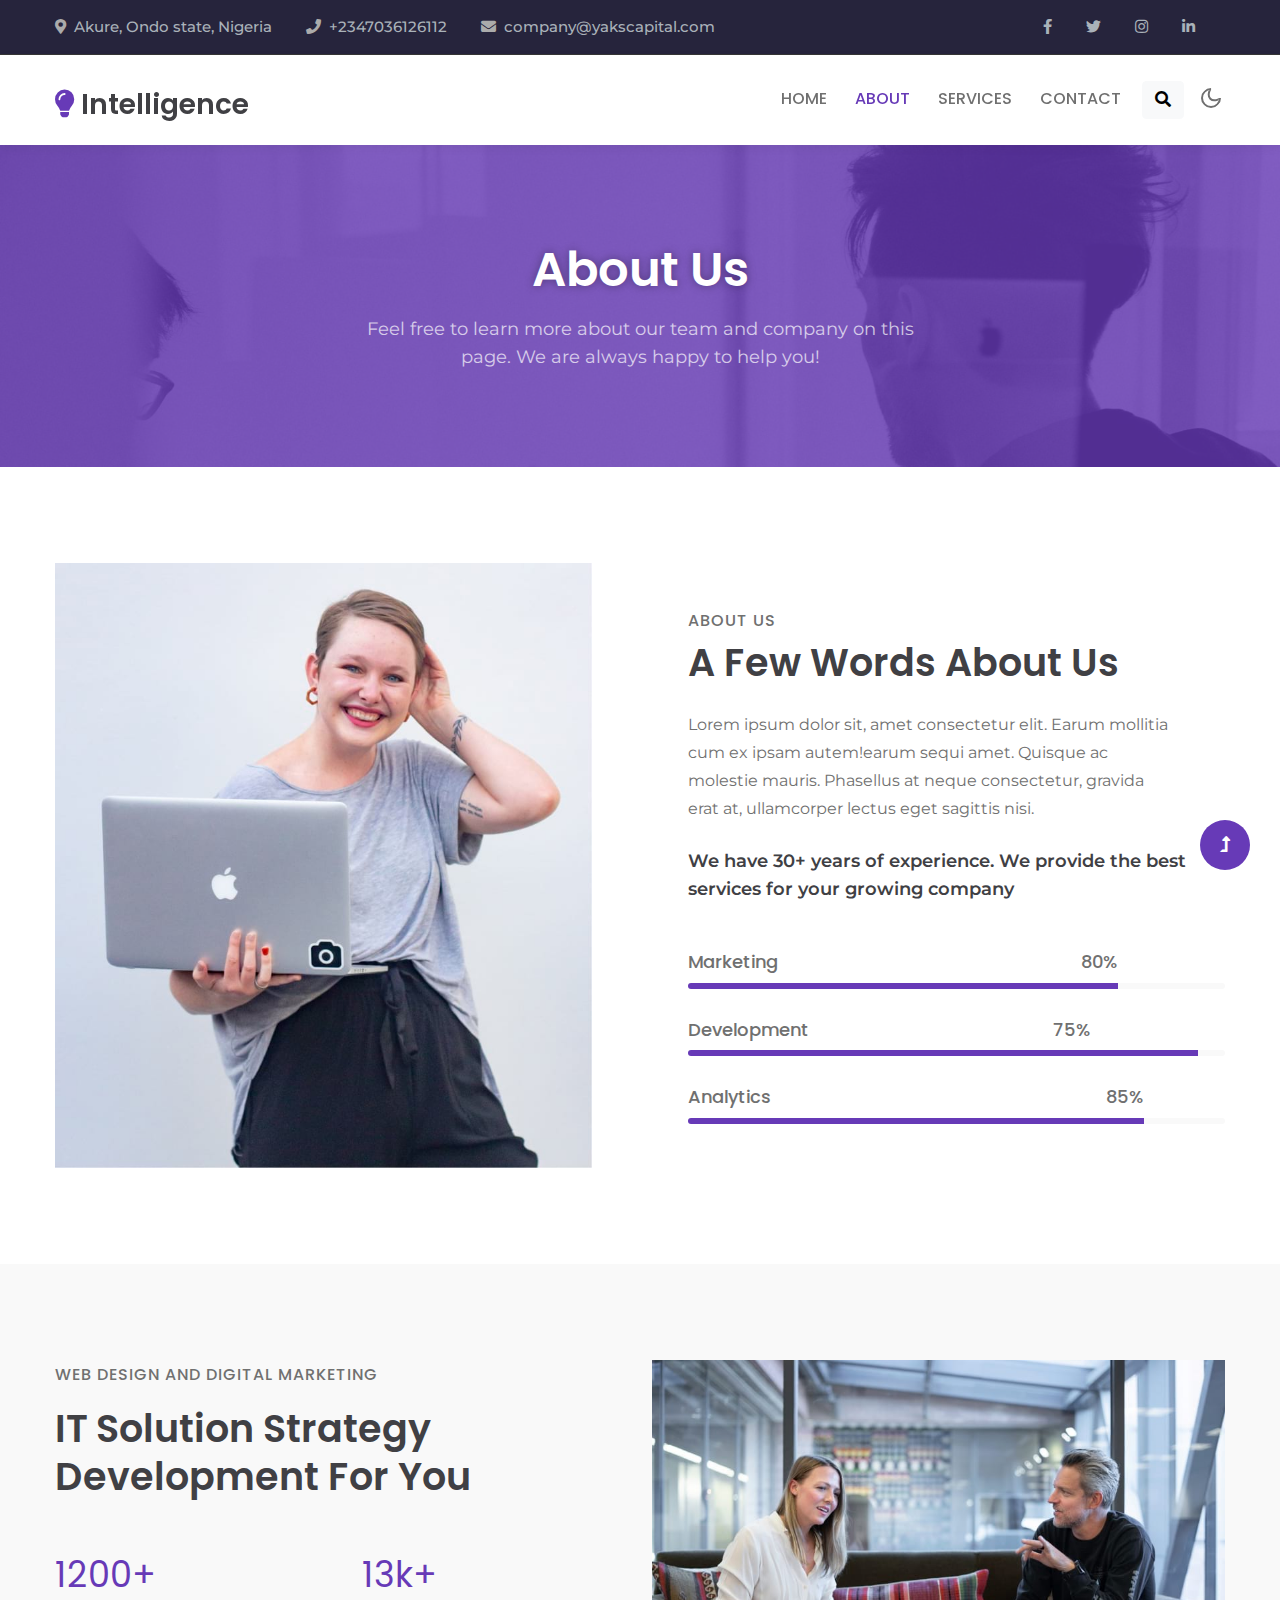
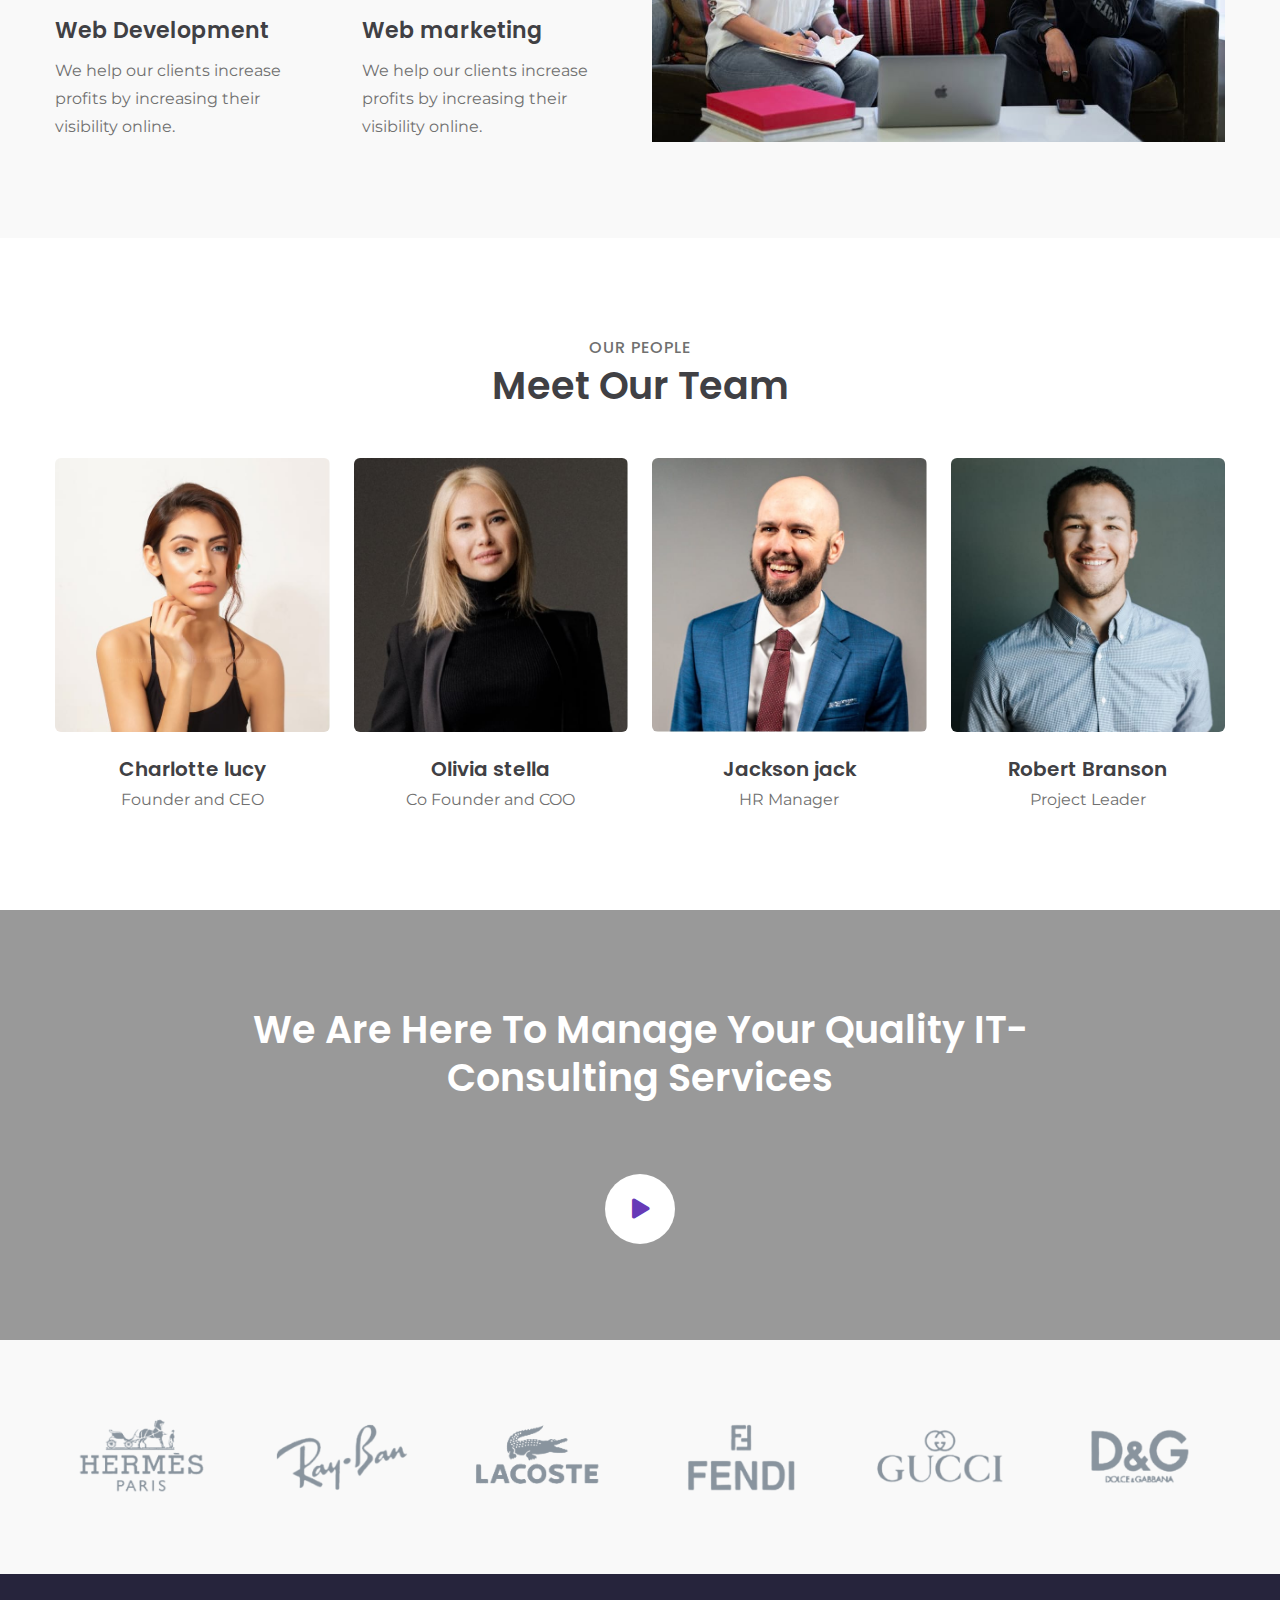
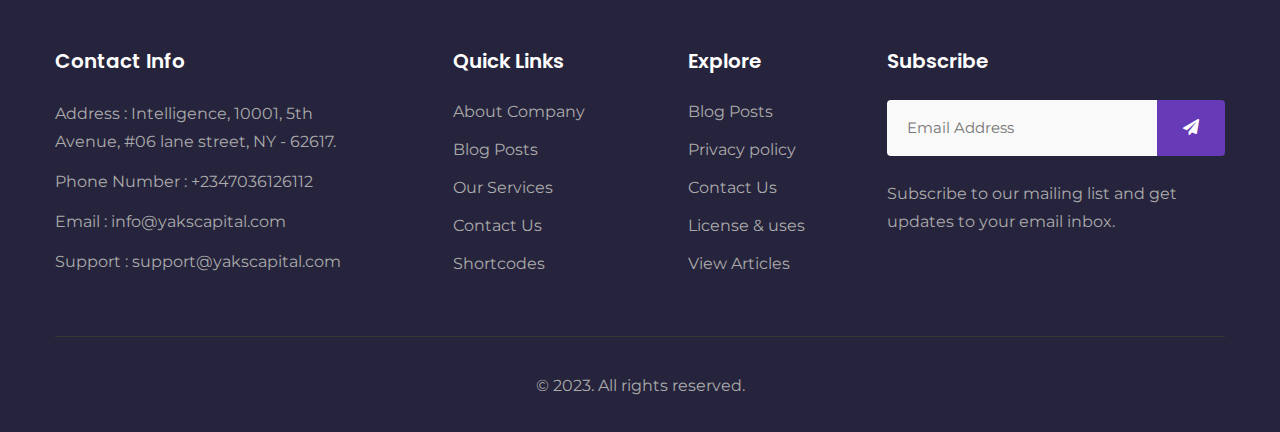
==== commit cabd972d: "..." ====
--- a/about.html
+++ b/about.html
@@ -28,13 +28,13 @@
             <div class="top-headers">
                 <ul>
                     <li>
-                        <i class="fa fa-map-marker-alt"></i><a href="#address">London, 235 Terry, 10001</a>
+                        <i class="fa fa-map-marker-alt"></i><a href="#address">Akure, Ondo state, Nigeria</a>
                     </li>
                     <li>
-                        <i class="fa fa-phone"></i><a href="tel:+1(21) 234 4567">+1(21) 234 4567</a>
+                        <i class="fa fa-phone"></i><a href="tel:+2347036126112">+2347036126112</a>
                     </li>
                     <li>
-                        <i class="fa fa-envelope"></i><a href="mailto:mail@example.com">mail@example.com</a>
+                        <i class="fa fa-envelope"></i><a href="mailto:company@yakscapital.com">company@yakscapital.com</a>
                     </li>
                 </ul>
             </div>
@@ -397,9 +397,9 @@
                     <h6 class="footer-title-29">Contact Info </h6>
                     <p class="mb-2 pe-xl-5">Address : Intelligence, 10001, 5th Avenue, #06 lane street, NY - 62617.
                     </p>
-                    <p class="mb-2">Phone Number : <a href="tel:+1(21) 234 4567">+1(21) 234 4567</a></p>
-                    <p class="mb-2">Email : <a href="mailto:info@example.com">info@example.com</a></p>
-                    <p class="mb-2">Support : <a href="mailto:support@example.com">support@example.com</a></p>
+                    <p class="mb-2">Phone Number : <a href="tel:+2347036126112">+2347036126112</a></p>
+                    <p class="mb-2">Email : <a href="mailto:info@yakscapital.com">info@yakscapital.com</a></p>
+                    <p class="mb-2">Support : <a href="mailto:support@yakscapital.com">support@yakscapital.com</a></p>
                 </div>
                 <div class="col-lg-2 col-md-3 col-6 footer-list-29 mt-md-0 mt-4">
                     <ul>
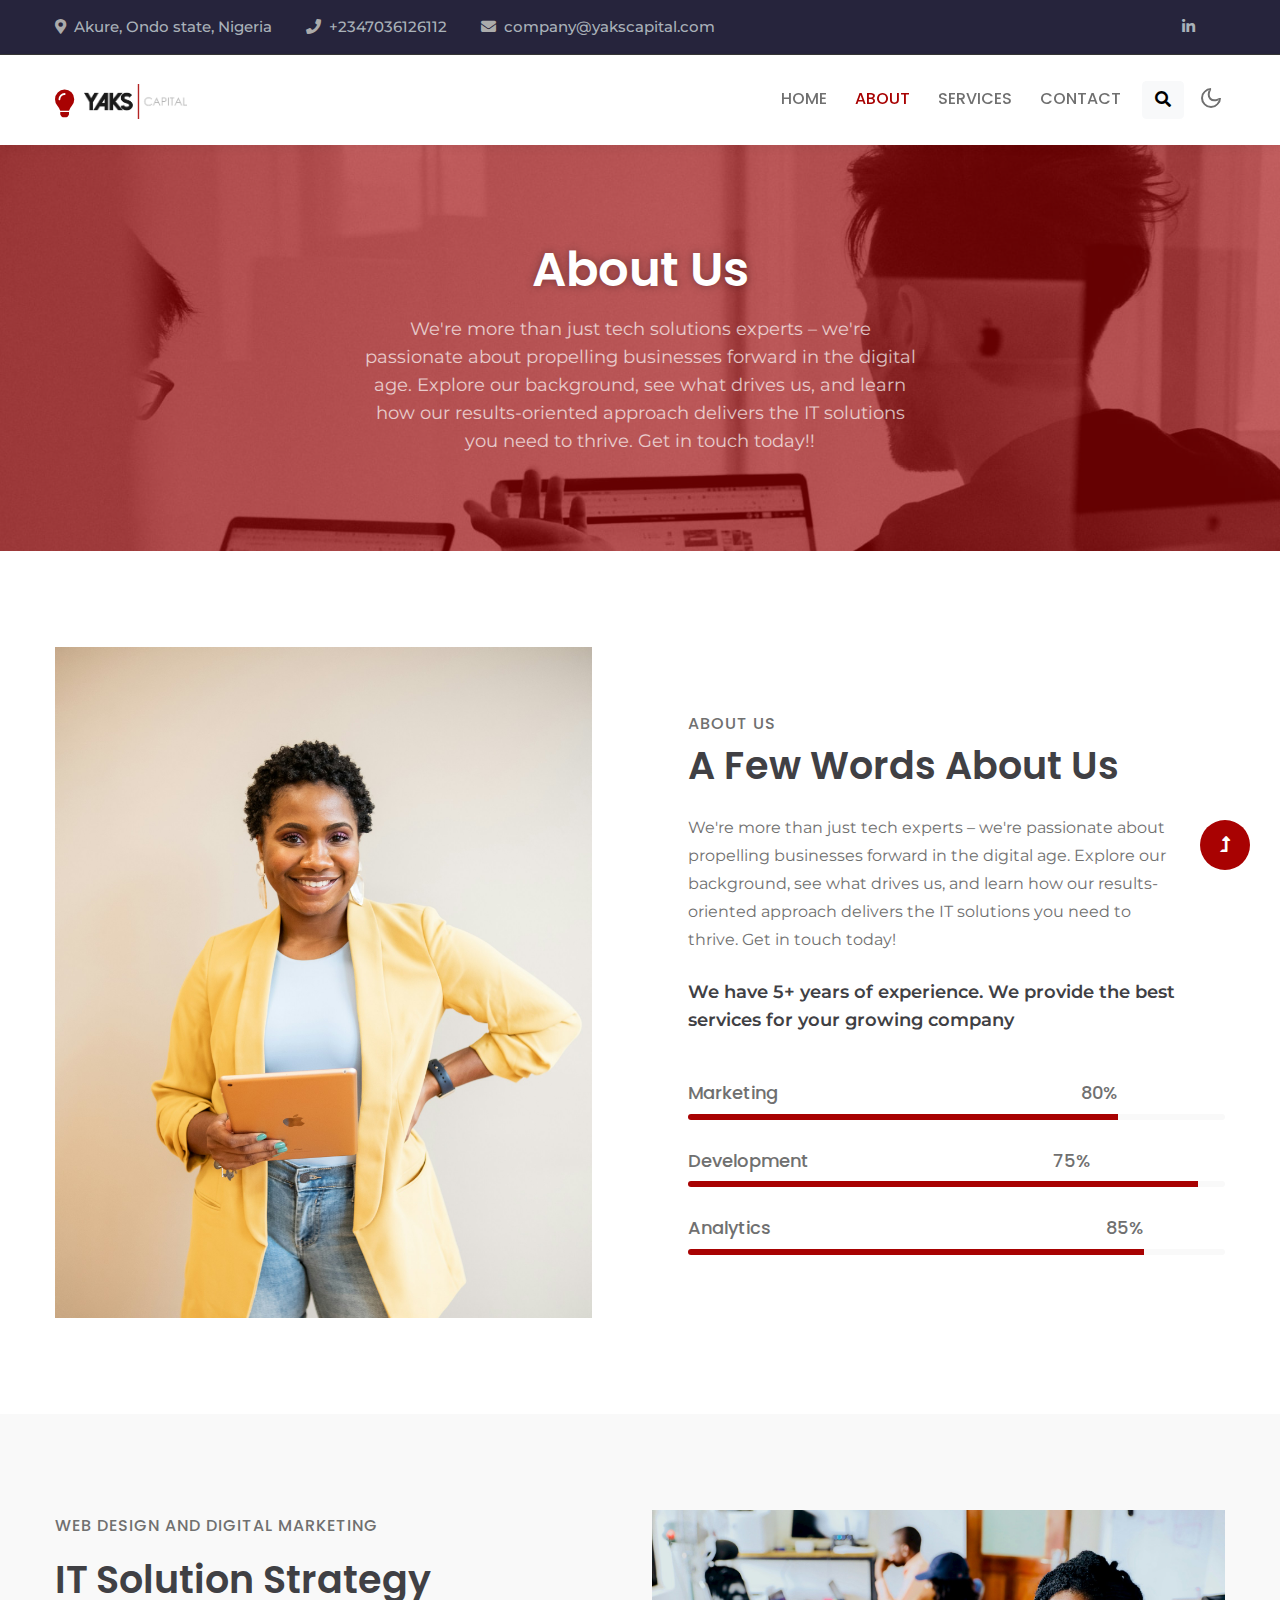
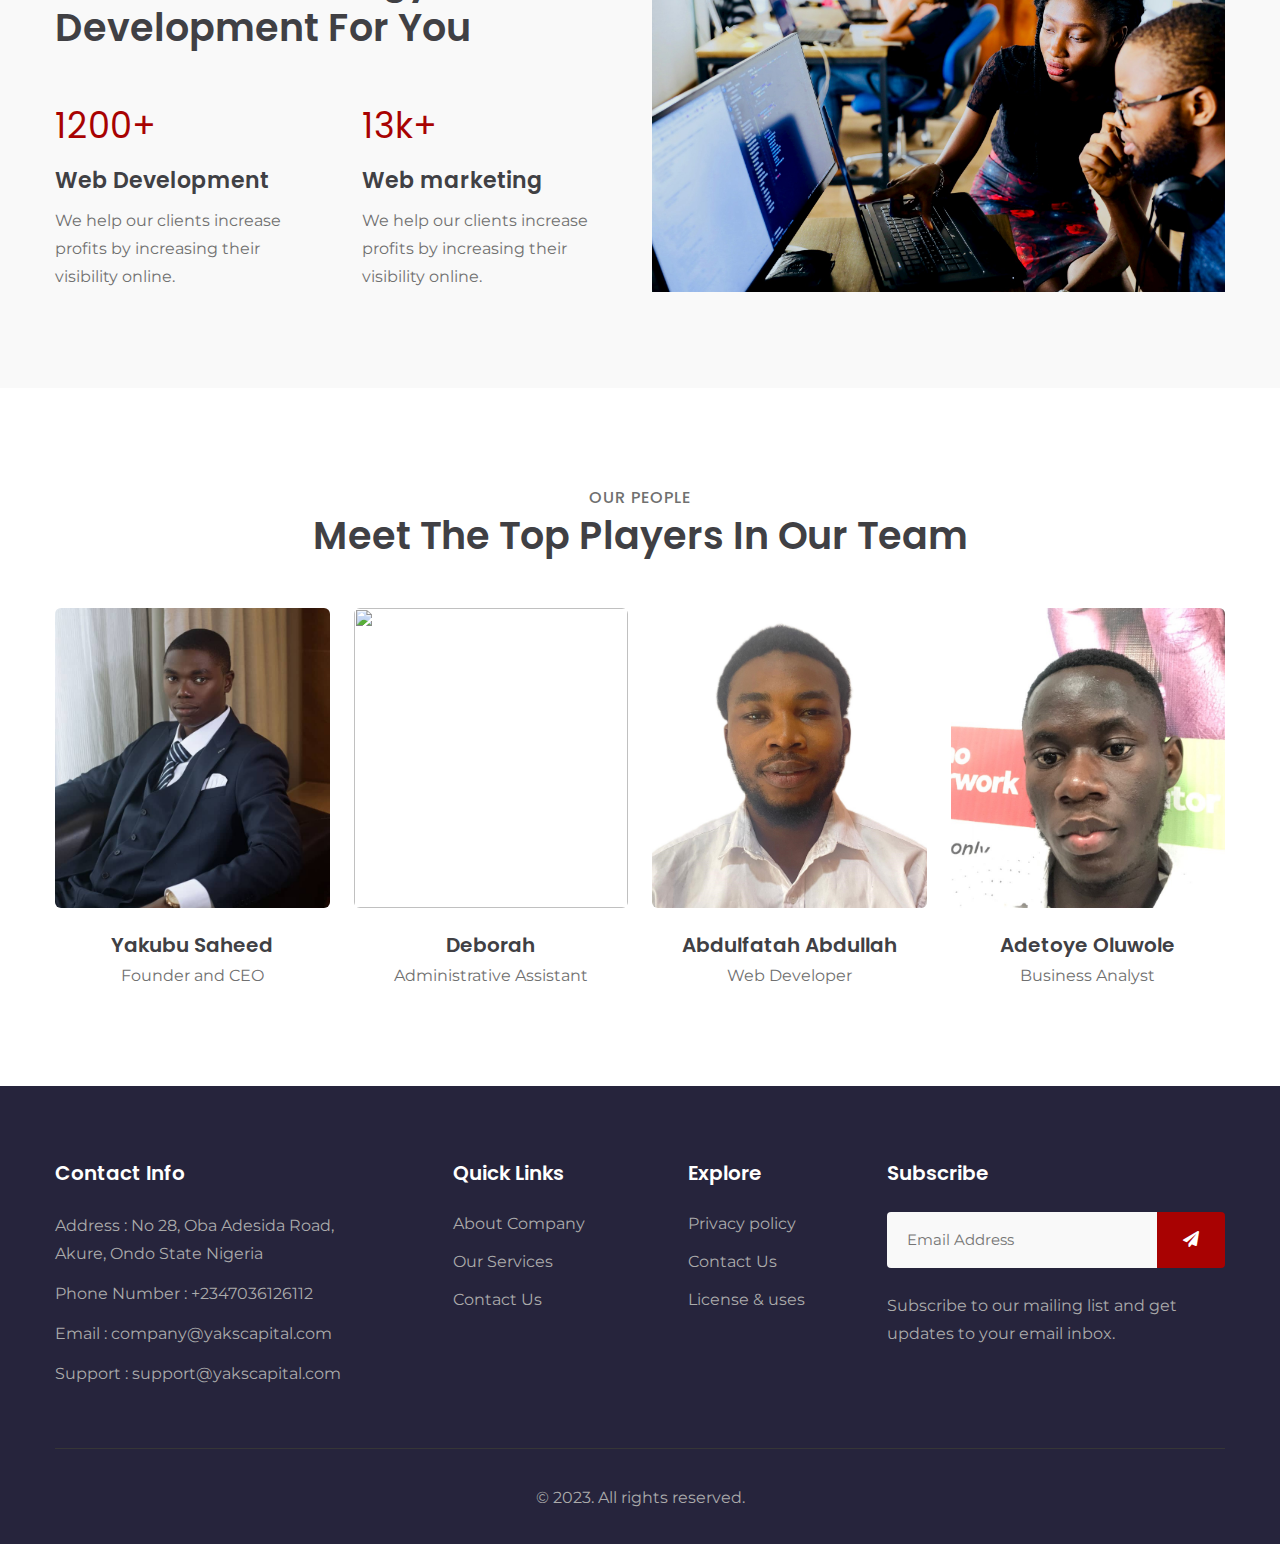
==== commit 5f51f2dc: "fatality" ====
--- a/about.html
+++ b/about.html
@@ -7,6 +7,11 @@
     <meta charset="utf-8">
     <meta name="viewport" content="width=device-width, initial-scale=1, shrink-to-fit=no">
     <title>Yaks Capital</title>
+
+    
+    <!-- favicon -->
+    <link rel="shortcut icon" href="assets/images/logo.png" type="image/x-icon">
+    <!-- favicon -->
 
     <!-- google-fonts -->
     <link href="//fonts.googleapis.com/css2?family=Montserrat:wght@300;400;600&display=swap" rel="stylesheet">
@@ -40,17 +45,8 @@
             </div>
             <div class="top-headers top-headers-2">
                 <ul>
-                    <li>
-                        <a href="#facebook"><span class="fab fa-facebook-f"></span></a>
-                    </li>
-                    <li>
-                        <a href="#twitter"><span class="fab fa-twitter"></span></a>
-                    </li>
-                    <li>
-                        <a href="#instagram"><span class="fab fa-instagram"></span></a>
-                </li>
                 <li class=" mr-0">
-                        <a href="#linkedin"><span class="fab fa-linkedin-in"></span></a>
+                        <a href="https://www.linkedin.com/company/yaks-capital/"><span class="fab fa-linkedin-in"></span></a>
                     </li>
                 </ul>
             </div>
@@ -65,13 +61,12 @@
         <nav class="navbar navbar-expand-lg stroke">
             <h1>
                 <a class="navbar-brand" href="index.html">
-                    <span class="fa fa-lightbulb"></span> Intelligence
+                    <span class="fa fa-lightbulb"></span>
                 </a>
             </h1>
-            <!-- if logo is image enable this   
-            <a class="navbar-brand" href="#index.html">
-                <img src="image-path" alt="Your logo" title="Your logo" style="height:35px;" />
-            </a> -->
+            <a class="navbar-brand" href="index.html">
+                <img src="/assets/images/logo.png" alt="Yaks capital logo" title="Yaks capital logo" style="height:35px; margin-left: 10px;" />
+            </a>
             <button class="navbar-toggler  collapsed bg-gradient" type="button" data-bs-toggle="collapse"
                 data-bs-target="#navbarTogglerDemo02" aria-controls="navbarTogglerDemo02" aria-expanded="false"
                 aria-label="Toggle navigation">
@@ -146,7 +141,7 @@
         <div class="container py-lg-5 py-md-4">
             <div class="banner-info-grid px-md-5">
                 <h2 class="w3l-title-breadcrumb mb-3">About Us</h2>
-                <p class="inner-page-para px-lg-5">Feel free to learn more about our team and company on this page. We are always happy to help you!</p>
+                <p class="inner-page-para px-lg-5">We're more than just tech solutions experts – we're passionate about propelling businesses forward in the digital age. Explore our background, see what drives us, and learn how our results-oriented approach delivers the IT solutions you need to thrive. Get in touch today!!</p>
             </div>
         </div>
     </div>
@@ -162,15 +157,13 @@
         <div class="container py-lg-5 py-md-4 py-2">
             <div class="content-info-in row">
                 <div class="content-gd col-lg-6 pe-lg-5">
-                    <img src="assets/images/about4.jpg" alt="" class="img-fluid" />
+                    <img src="assets/images/about3.jpg" alt="" class="img-fluid" />
                 </div>
                 <div class="content-gd col-lg-6 mt-lg-0 mt-5 align-self ps-lg-5">
                     <h6 class="w3l-title-small mb-1">About Us</h6>
                     <h3 class="w3l-title-main mb-lg-4 mb-3">A Few words about us</h3>
-                    <p class="my-4 pe-lg-5">Lorem ipsum dolor sit, amet consectetur elit. Earum mollitia
-                        cum ex ipsam autem!earum sequi amet. Quisque ac molestie mauris. Phasellus at neque
-                        consectetur, gravida erat at, ullamcorper lectus eget sagittis nisi.</p>
-                    <h5 class="w3l-subtitle mb-md-5 mb-4">We have 30+ years of experience. We provide the best services for your
+                    <p class="my-4 pe-lg-5">We're more than just tech experts – we're passionate about propelling businesses forward in the digital age. Explore our background, see what drives us, and learn how our results-oriented approach delivers the IT solutions you need to thrive. Get in touch today!</p>
+                    <h5 class="w3l-subtitle mb-md-5 mb-4">We have 5+ years of experience. We provide the best services for your
                         growing company</h5>
                     <div class="progress-info info1">
                         <h6 class="progress-tittle">Marketing <span class="">80%</span></h6>
@@ -231,7 +224,7 @@
             </div>
 
             <div class="col-lg-6 cwp23-text align-self mt-lg-0 mt-md-5 mt-4 pr-md-3 pr-2">
-                <img src="assets/images/about3.jpg" alt="" class="img-fluid">
+                <img src="assets/images/about4.jpg" alt="" class="img-fluid">
             </div>
         </div>
     </div>
@@ -243,23 +236,21 @@
     <div class="container py-lg-5 py-md-4 py-2">
         <div class="text-center">
             <h6 class="w3l-title-small"> Our People</h6>
-            <h3 class="w3l-title-main"> Meet Our Team</h3>
+            <h3 class="w3l-title-main"> Meet the Top Players in Our Team</h3>
         </div>
         <div class="row mt-lg-5 mt-4">
             <div class="col-lg-3 col-sm-6 col-xs-12">
                 <div class="single-team">
                     <div class="img-area">
-                        <img src="assets/images/team1.jpg" class="img-fluid" alt="">
+                        <img src="assets/images/team1.jpg" class="img-fluid-h" alt="">
                         <div class="social">
-                            <ul class="list-inline">
-                                <li><a href="#url"><i class="fab fa-facebook-f"></i></a></li>
-                                <li><a href="#url"><i class="fab fa-twitter"></i></a></li>
-                                <li><a href="#url"><i class="fab fa-pinterest"></i></a></li>
+                            <ul class="list-inline">                                
+                                <li><a href="#url"><i class="fab fa-linkedin-in"></i></a></li>
                             </ul>
                         </div>
                     </div>
                     <div class="img-text">
-                        <h4>Charlotte lucy</h4>
+                        <h4>Yakubu Saheed</h4>
                         <p>Founder and CEO</p>
                     </div>
                 </div>
@@ -267,54 +258,48 @@
             <div class="col-lg-3 col-sm-6 col-xs-12 mt-sm-0 mt-5">
                 <div class="single-team">
                     <div class="img-area">
-                        <img src="assets/images/team2.jpg" class="img-fluid" alt="">
+                        <img src="assets/images/team2.jpg" class="img-fluid-h" alt="">
                         <div class="social">
                             <ul class="list-inline">
-                                <li><a href="#url"><i class="fab fa-facebook-f"></i></a></li>
-                                <li><a href="#url"><i class="fab fa-twitter"></i></a></li>
                                 <li><a href="#url"><i class="fab fa-linkedin-in"></i></a></li>
                             </ul>
                         </div>
                     </div>
                     <div class="img-text">
-                        <h4>Olivia stella</h4>
-                        <p>Co Founder and COO</p>
+                        <h4>Deborah</h4>
+                        <p>Administrative Assistant</p>
                     </div>
                 </div>
             </div>
             <div class="col-lg-3 col-sm-6 col-xs-12 mt-lg-0 mt-5">
                 <div class="single-team">
                     <div class="img-area">
-                        <img src="assets/images/team3.jpg" class="img-fluid" alt="">
+                        <img src="assets/images/team3.jpg" class="img-fluid-h" alt="">
                         <div class="social">
                             <ul class="list-inline">
-                                <li><a href="#url"><i class="fab fa-facebook-f"></i></a></li>
-                                <li><a href="#url"><i class="fab fa-twitter"></i></a></li>
-                                <li><a href="#url"><i class="fab fa-pinterest"></i></a></li>
+                                <li><a href="#url"><i class="fab fa-linkedin"></i></a></li>
                             </ul>
                         </div>
                     </div>
                     <div class="img-text">
-                        <h4>Jackson jack</h4>
-                        <p>HR Manager</p>
+                        <h4>Abdulfatah Abdullah</h4>
+                        <p>Web Developer</p>
                     </div>
                 </div>
             </div>
             <div class="col-lg-3 col-sm-6 col-xs-12 mt-lg-0 mt-5">
                 <div class="single-team">
                     <div class="img-area">
-                        <img src="assets/images/team4.jpg" class="img-fluid" alt="">
+                        <img src="assets/images/team4.jpeg" class="img-fluid-h" alt="">
                         <div class="social">
                             <ul class="list-inline">
-                                <li><a href="#url"><i class="fab fa-facebook-f"></i></a></li>
-                                <li><a href="#url"><i class="fab fa-twitter"></i></a></li>
-                                <li><a href="#url"><i class="fab fa-linkedin-in"></i></a></li>
+                                <li><a href="https://www.linkedin.com/in/adetoye-oluwole-39950724b/"><i class="fab fa-linkedin"></i></a></li>
                             </ul>
                         </div>
                     </div>
                     <div class="img-text">
-                        <h4>Robert Branson</h4>
-                        <p>Project Leader</p>
+                        <h4>Adetoye Oluwole</h4>
+                        <p>Business Analyst</p>
                     </div>
                 </div>
             </div>
@@ -324,32 +309,9 @@
 <!-- //Team Section -->
 
 
-<section class="w3l-covers-14 py-5">
-    <div class="container py-md-5 py-4">
-        <div class="banner-play-w3 covers14-text text-center mx-auto" style="max-width:780px">
-            <h3 class="w3l-title-main text-white">We Are Here To Manage
-                your Quality IT-Consulting Services</h3>
-            <div class="video-section mt-5 pt-lg-4">
-                <!--//video-->
-                <a href="#small-dialog" class="popup-with-zoom-anim play-view text-center pl-3">
-                    <span class="video-play-icon">
-                        <span class="fa fa-play"></span>
-                    </span>
-                </a>
-                <!-- dialog itself, mfp-hide class is required to make dialog hidden -->
-                <div id="small-dialog" class="zoom-anim-dialog mfp-hide">
-                    <iframe src="https://player.vimeo.com/video/236931378" frameborder="0"
-                        allow="autoplay; fullscreen" allowfullscreen></iframe>
-                </div>
-                <!--//video-->
-            </div>
-        </div>
-    </div>
-</section>
-
 
 <!-- Company logos -->
-<section class="company-logos ">
+<!-- <section class="company-logos ">
     <div class="container py-md-4">
         <div class="row py-5 justify-content-center">
             <div class="col-lg-2 col-md-3 col-4">
@@ -384,7 +346,7 @@
             </div>
         </div>
     </div>
-</section>
+</section> -->
 <!-- //Company logos -->
 
 
@@ -395,30 +357,26 @@
             <div class="row footer-top-29">
                 <div class="col-lg-4 col-md-6 footer-list-29">
                     <h6 class="footer-title-29">Contact Info </h6>
-                    <p class="mb-2 pe-xl-5">Address : Intelligence, 10001, 5th Avenue, #06 lane street, NY - 62617.
+                    <p class="mb-2 pe-xl-5">Address : No 28, Oba Adesida Road, Akure, Ondo State Nigeria
                     </p>
                     <p class="mb-2">Phone Number : <a href="tel:+2347036126112">+2347036126112</a></p>
-                    <p class="mb-2">Email : <a href="mailto:info@yakscapital.com">info@yakscapital.com</a></p>
+                    <p class="mb-2">Email : <a href="mailto:info@yakscapital.com">company@yakscapital.com</a></p>
                     <p class="mb-2">Support : <a href="mailto:support@yakscapital.com">support@yakscapital.com</a></p>
                 </div>
                 <div class="col-lg-2 col-md-3 col-6 footer-list-29 mt-md-0 mt-4">
                     <ul>
                         <h6 class="footer-title-29">Quick Links</h6>
                         <li><a href="about.html">About Company</a></li>
-                        <li><a href="#blog">Blog Posts</a></li>
                         <li><a href="services.html">Our Services</a></li>
                         <li><a href="contact.html">Contact Us</a></li>
-                        <li><a href="#shortcodes">Shortcodes</a></li>
                     </ul>
                 </div>
                 <div class="col-lg-2 col-md-3 col-6 ps-lg-5 ps-lg-4 footer-list-29 mt-md-0 mt-4">
                     <ul>
                         <h6 class="footer-title-29">Explore</h6>
-                        <li><a href="#blog">Blog Posts</a></li>
                         <li><a href="#privacy">Privacy policy</a></li>
                         <li><a href="contact.html">Contact Us</a></li>
                         <li><a href="#license">License & uses</a></li>
-                        <li><a href="#blog">View Articles</a></li>
                     </ul>
                 </div>
                 <div class="col-lg-4 col-md-6 footer-list-29 mt-lg-0 mt-4 ps-lg-5">
--- a/assets/css/style-liberty.css
+++ b/assets/css/style-liberty.css
@@ -1,7 +1,7 @@
 @charset "UTF-8";
 
 :root {
-  --bs-blue: #0d6efd;
+  --bs-blue: #fd0d0d;
   --bs-indigo: #6610f2;
   --bs-purple: #6f42c1 --bs-pink: #d63384;
   --bs-red: #dc3545;
@@ -13,7 +13,7 @@
   --bs-white: #fff;
   --bs-gray: #6c757d;
   --bs-gray-dark: #343a40;
-  --bs-primary: #0d6efd;
+  --bs-primary: #A80202;
   --bs-secondary: #6c757d;
   --bs-success: #198754;
   --bs-info: #0dcaf0;
@@ -600,6 +600,12 @@
 .img-fluid {
   max-width: 100%;
   height: auto
+}
+
+.img-fluid-h {
+  max-width: 100%;
+  height: 300px;
+  object-fit: cover;
 }
 
 .img-thumbnail {
@@ -3180,15 +3186,15 @@
 }
 
 .btn-secondary {
-  color: #ffffff;
-  background-color: #00c16e;
-  border-color: #00c16e;
+  color: var(--primary-color);
+  background-color: transparent;
+  border-color: var(--primary-color);
 }
 
 .btn-secondary:hover {
   color: #ffffff;
-  background-color: #02a55f;
-  border-color: #02a55f;
+  background-color: var(--primary-color);
+  border-color: var(--primary-color);
 }
 
 .btn-check:focus+.btn-secondary,
@@ -3205,7 +3211,7 @@
 .btn-secondary:active,
 .show>.btn-secondary.dropdown-toggle {
   color: #fff;
-  background-color: #00c16e;
+  background-color: var(--primary-color);
   border-color: #00c16e;
   box-shadow: 0 0 0 0.25rem rgb(244 67 54 / 30%);
 }
@@ -11697,7 +11703,7 @@
 
 
 :root {
-  --primary-color: #673ab7;
+  --primary-color: #A80202;
   --secondary-color: #00c16e;
   --font-color: #707070;
   --bg-color: #fff;
@@ -11725,7 +11731,7 @@
 }
 
 [data-theme="dark"] {
-  --primary-color: #673ab7;
+  --primary-color: #A80202;
   --secondary-color: #02983f;
   --font-color: #b7b7b7;
   --bg-color: #26243c;
@@ -19084,7 +19090,7 @@
 
 .w3l-banner:before {
   content: "";
-  background: rgba(103, 58, 183, 0.8);
+  background: rgba(168, 2, 2, 0.3);
   position: absolute;
   top: 0;
   bottom: 0;
@@ -20333,7 +20339,7 @@
 
 .breadcrumb-bg-about:before {
   content: "";
-  background: rgba(103, 58, 183, 0.8);
+  background: rgba(168, 2, 2, 0.6);
   position: absolute;
   top: 0;
   bottom: 0;
